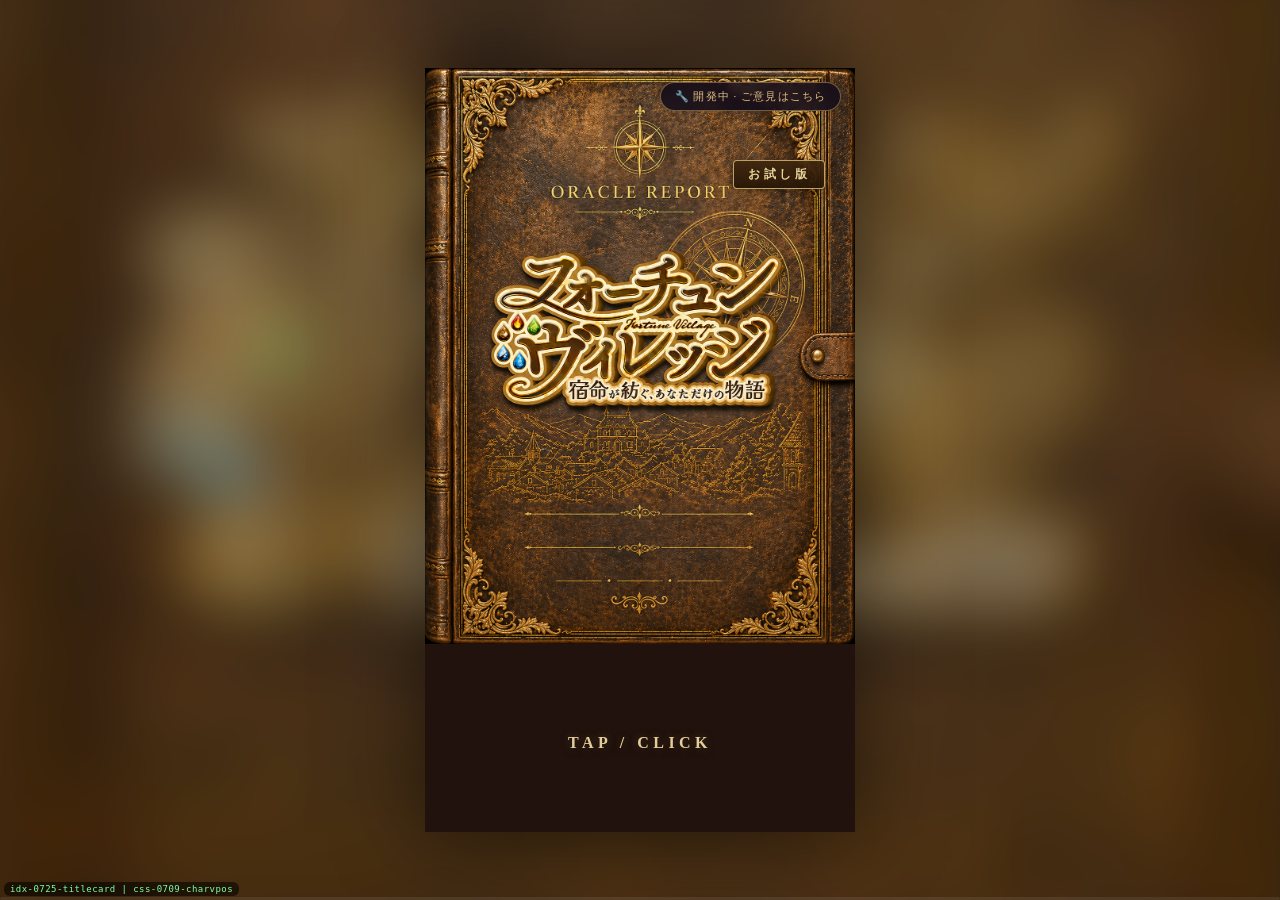
==== index.html @ 4084837d "FV: index.html 更新 α ver.0.2.251 (2026/7/25)" ====
<!DOCTYPE html>
<html lang="ja">
<head>
<meta charset="UTF-8" />
<meta name="viewport" content="width=device-width, initial-scale=1.0, maximum-scale=1.0, user-scalable=no, viewport-fit=cover" />
<title>Fortune Village｜村への招待状</title>
<link rel="stylesheet" href="style.css" />
<style>
/* 中央会議室背景 */
.bg.bg-council {
  mix-blend-mode: normal !important;
  background: url("common/bg_council.png") center top / cover no-repeat !important;
}

/* 今日の占いボタン */
.btn-fortune {
  position: absolute;
  bottom: 220px;
  right: 14px;
  z-index: 25;
  padding: 8px 14px;
  border-radius: 999px;
  border: 1px solid rgba(216, 185, 120, 0.52);
  background: rgba(16, 10, 26, 0.72);
  color: rgba(255, 235, 195, 0.88);
  font-size: 12px;
  letter-spacing: 0.08em;
  font-family: "Hiragino Mincho ProN", "Yu Mincho", "YuMincho", "Noto Serif JP", Georgia, serif;
  cursor: pointer;
  opacity: 0;
  pointer-events: none;
  transition: opacity 300ms ease;
  -webkit-tap-highlight-color: transparent;
  backdrop-filter: blur(4px);
  -webkit-backdrop-filter: blur(4px);
}
.btn-fortune.visible { opacity: 1; pointer-events: auto; }
.btn-fortune:active { transform: scale(0.95); }

/* 占いパネル */
.fortune-panel {
  position: absolute;
  left: 10px;
  right: 10px;
  top: 48px;
  bottom: 10px;
  background:
    radial-gradient(circle at 50% 10%, rgba(216,185,120,0.12), transparent 35%),
    linear-gradient(180deg, rgba(20,10,35,0.97), rgba(12,6,22,0.98));
  border: 1px solid rgba(216,185,120,0.42);
  border-radius: 20px;
  box-shadow: 0 18px 38px rgba(0,0,0,0.6), inset 0 0 0 1px rgba(255,255,255,0.06);
  padding: 20px 20px 24px;
  z-index: 26;
  opacity: 0;
  transform: translateY(16px);
  pointer-events: none;
  transition: opacity 450ms ease, transform 450ms ease;
  overflow-y: auto;
  display: flex;
  flex-direction: column;
  align-items: center;
  gap: 16px;
}
.fortune-panel.visible {
  opacity: 1;
  transform: translateY(0);
  pointer-events: auto;
}
.fortune-date {
  font-size: 11px;
  color: rgba(216,185,120,0.55);
  letter-spacing: 0.12em;
  font-family: "Palatino Linotype", Palatino, serif;
}
.fortune-hexagram {
  font-size: 72px;
  line-height: 1;
  filter: drop-shadow(0 0 12px rgba(216,185,120,0.4));
}
.fortune-name {
  font-size: 18px;
  color: rgba(216,185,120,0.92);
  letter-spacing: 0.2em;
  font-family: "Hiragino Mincho ProN","Yu Mincho",serif;
}
.fortune-reading {
  font-size: 13px;
  color: rgba(250,235,200,0.82);
  line-height: 2.0;
  letter-spacing: 0.06em;
  text-align: center;
  font-family: "Hiragino Mincho ProN","Yu Mincho",serif;
  padding: 0 8px;
}
.fortune-village-msg {
  font-size: 12px;
  color: rgba(216,185,120,0.65);
  line-height: 1.9;
  text-align: center;
  letter-spacing: 0.05em;
  font-family: "Hiragino Mincho ProN","Yu Mincho",serif;
  border-top: 1px solid rgba(216,185,120,0.2);
  padding-top: 14px;
  width: 100%;
}
.fortune-btn-draw {
  padding: 14px 32px;
  border-radius: 999px;
  border: 1px solid rgba(216,185,120,0.6);
  background: rgba(30,18,50,0.85);
  color: rgba(255,235,195,0.95);
  font-size: 14px;
  letter-spacing: 0.12em;
  font-family: "Hiragino Mincho ProN","Yu Mincho",serif;
  cursor: pointer;
  -webkit-tap-highlight-color: transparent;
}
.fortune-btn-draw:active { opacity: 0.7; }
.fortune-already {
  font-size: 11px;
  color: rgba(216,185,120,0.45);
  letter-spacing: 0.08em;
  text-align: center;
}
.fortune-close {
  font-size: 11px;
  color: rgba(255,235,195,0.45);
  letter-spacing: 0.1em;
  font-family: "Hiragino Mincho ProN","Yu Mincho",serif;
  cursor: pointer;
  padding: 4px 8px;
  margin-top: 4px;
}

/* パラメータパネル */
.param-panel {
  position: absolute;
  left: 10px;
  right: 10px;
  top: 48px;
  bottom: 10px;
  background:
    radial-gradient(circle at 88% 18%, rgba(216,185,120,0.08), transparent 28%),
    linear-gradient(180deg, rgba(244, 226, 190, 0.97), rgba(213, 184, 142, 0.97)),
    url("common/parchment.png"),
    linear-gradient(180deg, rgba(244, 226, 190, 0.98), rgba(213, 184, 142, 0.98));
  background-size: cover, cover, cover, cover;
  border: 2px solid rgba(128, 76, 84, 0.88);
  border-radius: 20px;
  box-shadow: 0 18px 38px rgba(0,0,0,0.48), inset 0 0 0 1px rgba(255,255,255,0.32);
  padding: 14px 16px 18px;
  z-index: 11;
  opacity: 0;
  transform: translateY(16px);
  pointer-events: none;
  transition: opacity 450ms ease, transform 450ms ease;
  overflow-y: auto;
  -webkit-overflow-scrolling: touch;
}
.param-panel.visible {
  opacity: 1;
  transform: translateY(0);
  pointer-events: auto;
}
.param-mode-btns {
  display: flex;
  justify-content: center;
  gap: 6px;
  margin: 4px 0 8px;
  padding: 4px 6px;
  border-radius: 999px;
  background: rgba(255,248,236,0.34);
  border: 1px solid rgba(151,109,54,0.18);
  box-shadow: inset 0 1px 0 rgba(255,255,255,0.32);
}
.param-mode-btn {
  min-width: 60px;
  padding: 6px 14px;
  border-radius: 999px;
  border: 1px solid rgba(128,76,84,0.28);
  background: rgba(255,248,236,0.42);
  color: rgba(70,42,38,0.62);
  font-size: 11px;
  font-family: "Hiragino Mincho ProN","Yu Mincho",serif;
  letter-spacing: 0.08em;
  cursor: pointer;
  -webkit-tap-highlight-color: transparent;
  box-shadow: inset 0 1px 0 rgba(255,255,255,0.24);
}
.param-mode-btn.active {
  background: linear-gradient(180deg, rgba(126,73,80,0.92), rgba(78,42,62,0.94));
  color: rgba(255,238,210,0.96);
  border-color: rgba(216,185,120,0.62);
  box-shadow: 0 3px 10px rgba(80,42,38,0.18), inset 0 1px 0 rgba(255,255,255,0.18);
}
.param-mode-caption {
  text-align: center;
  margin: 0 0 6px;
  min-height: 32px;
}
.param-mode-kicker {
  font-size: 11px;
  letter-spacing: 0.12em;
  color: rgba(128,76,84,0.82);
  font-family: "Hiragino Mincho ProN","Yu Mincho",serif;
  margin-bottom: 3px;
}
.param-mode-desc {
  font-size: 9.5px;
  line-height: 1.5;
  letter-spacing: 0.05em;
  color: rgba(80,42,38,0.52);
  font-family: "Hiragino Mincho ProN","Yu Mincho",serif;
}
/* レーダーチャート */
.radar-svg {
  width: 180px;
  height: 180px;
  overflow: visible;
}
.radar-overlay {
  stroke-linejoin: round;
  filter: drop-shadow(0 0 5px rgba(184,142,68,0.38));
}
.radar-grid { fill: none; stroke: rgba(128,76,84,0.22); stroke-width: 1; }
.radar-grid-100 {
  fill: none;
  stroke: rgba(128,76,84,0.26);
  stroke-width: 1;
  stroke-dasharray: 3 4;
}
.param-body {
  display: flex;
  flex-direction: column;
  align-items: center;
  gap: 10px;
  padding-top: 16px;
}
.param-date-display {
  min-height: 36px;
  text-align: center;
  font-size: 22px;
  letter-spacing: 0.12em;
  color: rgba(151,109,54,0.88);
  font-family: "Palatino Linotype", Palatino, "Hiragino Mincho ProN", "Yu Mincho", serif;
  opacity: 0;
  transition: opacity 500ms ease;
  pointer-events: none;
}
.param-date-display.show {
  opacity: 1;
}
/* 今月・今日モード時、宿命線を控えめに */
#paramPanel[data-param-mode="month"] #radarData,
#paramPanel[data-param-mode="day"] #radarData {
  fill-opacity: 0.06;
  stroke-opacity: 0.38;
}
.radar-axis { stroke: rgba(128,76,84,0.26); stroke-width: 1; }
.radar-data {
  fill: rgb(128,76,84);
  fill-opacity: 0.12;
  stroke: rgb(151,109,54);
  stroke-opacity: 0.75;
  stroke-width: 1.8;
}
.radar-label {
  font-size: 9px;
  fill: rgba(45,30,30,0.80);
  font-family: "Hiragino Mincho ProN","Yu Mincho",serif;
  text-anchor: middle;
  dominant-baseline: middle;
}
/* メーターバー */
.meter-list {
  width: 100%;
  display: flex;
  flex-direction: column;
  gap: 8px;
}
.meter-item {
  display: grid;
  grid-template-columns: 72px 1fr 28px;
  align-items: center;
  gap: 8px;
}
.meter-label {
  font-size: 10px;
  color: rgba(45,30,30,0.82);
  font-family: "Hiragino Mincho ProN","Yu Mincho",serif;
  letter-spacing: 0.02em;
  line-height: 1.3;
}
.meter-bar {
  height: 8px;
  background: rgba(128,76,84,0.14);
  border-radius: 999px;
  overflow: hidden;
}
.meter-fill {
  height: 100%;
  border-radius: 999px;
  background: linear-gradient(90deg, rgba(128,76,84,0.7), rgba(184,142,68,0.9));
  transition: width 800ms ease;
}
.meter-value {
  font-size: 10px;
  color: rgba(45,30,30,0.65);
  font-family: "Hiragino Mincho ProN","Yu Mincho",serif;
  text-align: right;
}
.param-note {
  font-size: 9.5px;
  color: rgba(45,30,30,0.45);
  font-family: "Hiragino Mincho ProN","Yu Mincho",serif;
  text-align: center;
  letter-spacing: 0.05em;
  line-height: 1.6;
  padding-top: 4px;
  border-top: 1px solid rgba(151,109,54,0.2);
  width: 100%;
}

/* 北エリア背景（命式由来素材・clientBaseから動的注入。以下はフォールバック） */
.bg.bg-north         { mix-blend-mode: normal !important; background: url("北エリア.png")  center 30% / cover no-repeat !important; }
.bg.bg-north-street  { mix-blend-mode: normal !important; background: url("北_街並み.png") center 30% / cover no-repeat !important; }
.bg.bg-north-library { mix-blend-mode: normal !important; background: url("北_図書館.png") center 40% / cover no-repeat !important; }
.bg.bg-north-market  { mix-blend-mode: normal !important; background: url("北_交易所.png") center 25% / cover no-repeat !important; }

/* 選択肢のレイアウト（idx-0725-choicegrid で一般化）
   4つ以上は常に2列。奇数なら最後の1つを全幅。行数が3以上になったら文字と余白を詰める。
   従来は 4/5/6 個にのみ型を割り当てていたため、全景(zenkei)の納品でハブが7個になった際に
   「列指定のない grid」＝全幅1列へ落ち、背後のキャラクターを覆っていた。 */
.choice-box.grid-2col {
  display: grid !important;
  grid-template-columns: 1fr 1fr;
  /* 左右の余白と中央の間隔を広げてボタン幅を詰める（背後のキャラクターを見せるため）。
     基底 .choice-box は left/right:26px・gap:10px。ここは2クラス指定で上書きする。
     選択肢が3つ以下の画面には .grid-2col が付かないため影響しない。 */
  left: 40px;
  right: 40px;
  gap: 24px;
}
.choice-box.grid-2col .choice {
  font-size: 11px;
  padding: 18px 8px;
  text-align: center;
  line-height: 1.4;
  letter-spacing: 0.02em;
}
/* 3行以上：詰める */
.choice-box.grid-2col.dense {
  /* 行間だけ詰め、中央の間隔（列間）は保つ */
  row-gap: 8px;
  column-gap: 24px;
}
.choice-box.grid-2col.dense .choice {
  font-size: 10px;
  padding: 14px 6px;
  letter-spacing: 0.01em;
}
/* 奇数個：最後の1つだけ全幅 */
.choice-box.grid-2col.odd-last .choice:last-child {
  grid-column: 1 / -1;
  background: rgba(20, 12, 30, 0.65);
  border-color: rgba(216, 185, 120, 0.30);
}

/* compass-markを非表示（bg_room.pngに不要） */
.compass-mark { display: none; }

/* ── 村の案内板オーバーレイ ── */
.guide-board-overlay {
  position: fixed;
  inset: 0;
  z-index: 7500;
  overflow-y: auto;
  -webkit-overflow-scrolling: touch;
  background:
    radial-gradient(circle at 50% 8%, rgba(216,185,120,0.14), transparent 38%),
    linear-gradient(180deg, rgba(244,226,190,0.97), rgba(213,184,142,0.97)),
    url("common/parchment.png");
  background-size: cover, cover, cover;
  opacity: 0;
  pointer-events: none;
  transition: opacity 500ms ease;
}
.guide-board-overlay.show {
  opacity: 1;
  pointer-events: auto;
}
.guide-board-inner {
  max-width: 430px;
  margin: 0 auto;
  padding: 48px 24px 80px;
}

/* ── タイトル章扉 ── */
.guide-board-deco {
  display: flex;
  align-items: center;
  justify-content: center;
  gap: 8px;
  margin: 0 auto 12px;
}
.guide-board-deco::before,
.guide-board-deco::after {
  content: "";
  flex: 1;
  height: 1px;
  background: linear-gradient(90deg, transparent, rgba(128,76,84,0.40), transparent);
  max-width: 60px;
}
.guide-board-deco-mark {
  width: 5px; height: 5px;
  border: 1px solid rgba(128,76,84,0.48);
  transform: rotate(45deg);
  flex-shrink: 0;
}
.guide-board-title {
  font-size: 24px;
  letter-spacing: 0.28em;
  color: rgba(46,22,22,0.92);
  text-align: center;
  font-family: "Hiragino Mincho ProN","Yu Mincho",Georgia,serif;
  margin-bottom: 6px;
}
.guide-board-subtitle {
  font-size: 11px;
  letter-spacing: 0.2em;
  color: rgba(128,76,84,0.58);
  text-align: center;
  font-family: "Palatino Linotype",Palatino,"Hiragino Mincho ProN","Yu Mincho",serif;
  margin-bottom: 14px;
}
.guide-board-desc {
  font-size: 11.5px;
  line-height: 2.0;
  letter-spacing: 0.06em;
  color: rgba(60,30,30,0.60);
  text-align: center;
  margin-bottom: 0;
}

/* ── 案内図ラッパー ── */
.guide-compass-wrap {
  position: relative;
  margin: 0 auto 0;
  padding: 14px 10px;
  background: rgba(248,239,222,0.42);
  border: 1px solid rgba(128,76,84,0.20);
  border-radius: 13px;
}
.guide-compass-wrap::before,
.guide-compass-wrap::after {
  content: "";
  position: absolute;
  width: 10px; height: 10px;
  border-color: rgba(128,76,84,0.35);
  border-style: solid;
  pointer-events: none;
}
.guide-compass-wrap::before { top:6px; left:6px; border-width:1px 0 0 1px; }
.guide-compass-wrap::after  { bottom:6px; right:6px; border-width:0 1px 1px 0; }
.guide-compass-corner-tr,
.guide-compass-corner-bl {
  position: absolute;
  width: 10px; height: 10px;
  border-color: rgba(128,76,84,0.35);
  border-style: solid;
  pointer-events: none;
}
.guide-compass-corner-tr { top:6px; right:6px; border-width:1px 1px 0 0; }
.guide-compass-corner-bl { bottom:6px; left:6px; border-width:0 0 1px 1px; }

.guide-compass-grid {
  display: grid;
  grid-template-columns: 1fr 1.15fr 1fr;
  grid-template-rows: auto auto auto;
  gap: 7px;
  align-items: center;
}
.guide-area-card {
  background: rgba(250,243,230,0.90);
  border: 1px solid rgba(128,76,84,0.28);
  border-radius: 10px;
  padding: 11px 6px 10px;
  text-align: center;
  box-shadow: 0 1px 4px rgba(92,48,38,0.06);
}
.guide-area-card.center {
  background: linear-gradient(155deg, rgba(196,162,136,0.26), rgba(176,132,112,0.18));
  border: 1.5px solid rgba(128,76,84,0.50);
  box-shadow: 0 2px 8px rgba(92,48,38,0.09), inset 0 1px 0 rgba(255,248,236,0.50);
}
.guide-area-card.empty {
  background: transparent;
  border: none;
  box-shadow: none;
}
.guide-area-dir {
  font-size: 9px;
  letter-spacing: 0.22em;
  color: rgba(128,76,84,0.42);
  font-family: "Palatino Linotype",Palatino,serif;
  margin-bottom: 4px;
}
.guide-area-name {
  font-size: 12px;
  font-weight: 600;
  letter-spacing: 0.1em;
  color: rgba(48,22,22,0.90);
  font-family: "Hiragino Mincho ProN","Yu Mincho",Georgia,serif;
  margin-bottom: 5px;
}
.guide-area-theme {
  font-size: 10.5px;
  line-height: 1.7;
  letter-spacing: 0.06em;
  color: rgba(78,40,36,0.68);
  font-family: "Hiragino Mincho ProN","Yu Mincho",Georgia,serif;
}

/* ── 接続線 ── */
.guide-connector {
  display: flex;
  flex-direction: column;
  align-items: center;
  height: 22px;
  margin: 0 auto;
}
.guide-connector-line {
  width: 1px;
  flex: 1;
  background: linear-gradient(180deg, rgba(128,76,84,0.28), rgba(128,76,84,0.10));
}
.guide-connector-dot {
  width: 4px; height: 4px;
  border-radius: 50%;
  background: rgba(128,76,84,0.32);
  flex-shrink: 0;
}

/* ── 専用ガイド欄 ── */
.guide-personal-section {
  background: rgba(250,243,230,0.90);
  border: 1px solid rgba(128,76,84,0.28);
  border-radius: 12px;
  padding: 0 0 14px;
  margin-bottom: 20px;
  overflow: hidden;
  box-shadow: 0 1px 4px rgba(92,48,38,0.06);
}
.guide-personal-title {
  font-size: 12px;
  font-weight: 600;
  letter-spacing: 0.2em;
  color: rgba(255,248,236,0.96);
  background: linear-gradient(90deg,
    rgba(116,62,70,0.96) 0%,
    rgba(138,82,86,0.96) 50%,
    rgba(98,54,64,0.96) 100%);
  padding: 9px 16px;
  text-align: center;
  margin-bottom: 14px;
  font-family: "Hiragino Mincho ProN","Yu Mincho",Georgia,serif;
}
.guide-personal-item {
  display: flex;
  align-items: baseline;
  gap: 8px;
  padding: 8px 18px;
  border-bottom: 1px solid rgba(128,76,84,0.11);
  font-family: "Hiragino Mincho ProN","Yu Mincho",Georgia,serif;
}
.guide-personal-item:last-child { border-bottom: none; }
.guide-personal-label {
  font-size: 12px;
  color: rgba(52,26,26,0.82);
  flex: 1;
  letter-spacing: 0.06em;
}
.guide-personal-arrow {
  font-size: 11px;
  color: rgba(128,76,84,0.44);
}
.guide-personal-area {
  font-size: 12px;
  font-weight: 600;
  color: rgba(116,62,70,0.88);
  letter-spacing: 0.08em;
}
.guide-personal-fac {
  font-size: 11px;
  color: rgba(80,50,40,0.62);
  letter-spacing: 0.04em;
  flex-shrink: 0;
}

/* ── COMING SOON ── */
.guide-personal-body {
  position: relative;
  max-height: 46vh;
  overflow-y: auto;
  -webkit-overflow-scrolling: touch;
}
.guide-personal-body.blurred .guide-personal-item {
  filter: blur(3px);
  user-select: none;
  pointer-events: none;
}
/* ── スマホ幅：専用ガイド行を2段組みに（ラベル上／→エリア（施設）下） ── */
@media (max-width: 480px) {
  .guide-personal-item {
    flex-wrap: wrap;
    align-items: baseline;
    gap: 2px 6px;
    padding: 9px 16px;
  }
  .guide-personal-label {
    flex: 0 0 100%;
    font-size: 12.5px;
    margin-bottom: 2px;
  }
  .guide-personal-arrow {
    margin-left: 2px;
  }
  .guide-personal-area,
  .guide-personal-fac {
    flex-shrink: 1;
  }
}
.guide-personal-coming-soon {
  position: absolute;
  inset: 0;
  display: flex;
  flex-direction: column;
  align-items: center;
  justify-content: center;
  gap: 4px;
  z-index: 2;
}
.guide-personal-coming-soon-label {
  font-size: 9px;
  letter-spacing: 0.30em;
  color: rgba(128,76,84,0.44);
  font-family: "Palatino Linotype",Palatino,serif;
}
.guide-personal-coming-soon-text {
  font-size: 13px;
  letter-spacing: 0.18em;
  color: rgba(46,22,22,0.68);
  font-family: "Hiragino Mincho ProN","Yu Mincho",Georgia,serif;
}
.guide-personal-coming-soon-note {
  font-size: 10px;
  line-height: 1.7;
  letter-spacing: 0.04em;
  color: rgba(80,42,38,0.44);
  font-family: "Hiragino Mincho ProN","Yu Mincho",Georgia,serif;
  text-align: center;
  margin-top: 5px;
  padding: 0 18px;
}

/* ── 注釈 ── */
.guide-board-note {
  font-size: 10.5px;
  line-height: 1.9;
  letter-spacing: 0.04em;
  color: rgba(60,30,30,0.48);
  text-align: center;
  margin-bottom: 28px;
  padding: 0 10px;
  font-family: "Hiragino Mincho ProN","Yu Mincho",Georgia,serif;
}

/* ── 閉じるボタン ── */
.guide-board-close {
  display: block;
  margin: 0 auto;
  padding: 11px 38px;
  border-radius: 999px;
  border: 1px solid rgba(128,76,84,0.58);
  background: linear-gradient(180deg, rgba(128,70,76,0.92), rgba(94,50,60,0.92));
  color: rgba(255,241,218,0.96);
  font-size: 13px;
  letter-spacing: 0.18em;
  font-family: "Hiragino Mincho ProN","Yu Mincho",Georgia,serif;
  cursor: pointer;
  box-shadow: 0 3px 11px rgba(63,32,35,0.16);
}
.choice.disabled {
  opacity: 0.42;
  cursor: default;
}
.choice-disabled-tag {
  font-size: 10px;
  letter-spacing: 0.12em;
  opacity: 0.8;
}

/* FVについて テキストページ */
.about-text-body {
  font-size: 13.5px;
  line-height: 2.1;
  letter-spacing: 0.04em;
  color: rgba(45,28,28,0.88);
  font-family: "Hiragino Mincho ProN","Yu Mincho","YuMincho","Noto Serif JP",Georgia,serif;
  text-align: justify;
  margin-bottom: 32px;
}
.about-text-body p {
  margin-bottom: 1.4em;
}

/* ── エリアタイトルカード ── */
.area-title-card {
  position: fixed;
  inset: 0;
  z-index: 9000;
  display: flex;
  flex-direction: column;
  align-items: center;
  justify-content: center;
  gap: 10px;
  background:
    radial-gradient(circle at 50% 50%, rgba(216,185,120,0.08), transparent 55%),
    linear-gradient(180deg, rgba(8,4,18,0.97) 0%, rgba(18,8,28,0.98) 100%);
  opacity: 0;
  pointer-events: none;
  /* opacity はJSで直接制御 */
}
.area-title-card.show {
  pointer-events: auto;
}
/* テキスト要素：初期状態は右にオフセット＋非表示 */
.area-title-card-rule,
.area-title-card-en,
.area-title-card-ja,
.area-title-card-sub,
.area-title-card-rule-bottom {
  opacity: 0;
  transform: translateX(22px);
}
.area-title-card-rule {
  width: 56px;
  height: 1px;
  background: rgba(216,185,120,0.45);
  margin-bottom: 4px;
}
.area-title-card-en {
  font-size: 11px;
  letter-spacing: 0.48em;
  color: rgba(216,185,120,0.52);
  font-family: "Palatino Linotype", Palatino, serif;
}
.area-title-card-ja {
  font-size: 32px;
  letter-spacing: 0.22em;
  color: rgba(250,238,218,0.95);
  font-family: "Hiragino Mincho ProN", "Yu Mincho", "YuMincho", "Noto Serif JP", Georgia, serif;
  text-shadow: 0 0 28px rgba(216,185,120,0.28);
  margin: 4px 0;
}
.area-title-card-sub {
  font-size: 11px;
  letter-spacing: 0.22em;
  color: rgba(216,185,120,0.55);
  font-family: "Hiragino Mincho ProN", "Yu Mincho", serif;
  margin-top: 2px;
}
.area-title-card-rule-bottom {
  width: 56px;
  height: 1px;
  background: rgba(216,185,120,0.45);
  margin-top: 4px;
}

/* 開発中バナー */
.dev-banner {
  position: absolute;
  top: 14px;
  right: 14px;
  z-index: 30;
  padding: 6px 14px;
  border-radius: 999px;
  border: 1px solid rgba(216,185,120,0.45);
  background: rgba(16,10,26,0.82);
  color: rgba(255,220,150,0.85);
  font-size: 11px;
  letter-spacing: 0.1em;
  font-family: "Hiragino Mincho ProN","Yu Mincho",serif;
  cursor: pointer;
  backdrop-filter: blur(4px);
  -webkit-backdrop-filter: blur(4px);
  -webkit-tap-highlight-color: transparent;
  animation: pulse 2.5s ease-in-out infinite;
}
.dev-banner:active { opacity: 0.7; }

/* フィードバックモーダル */
/* スタートフロー */
.sf-section { margin-bottom: 22px; }
.sf-label { font-size: 11px; font-weight: 700; color: rgba(91,52,40,0.8); letter-spacing: .1em; margin-bottom: 10px; }
.sf-input { width: 100%; padding: 10px 14px; border: 1px solid rgba(216,185,120,0.6); border-radius: 8px; font-size: 14px; font-family: inherit; background: rgba(255,252,245,0.9); color: rgba(45,28,20,0.9); }
.sf-input:focus { outline: none; border-color: rgba(141,89,96,0.7); }
.sf-radio-group { display: flex; flex-wrap: wrap; gap: 8px; }
.sf-radio { padding: 8px 18px; border: 1px solid rgba(216,185,120,0.5); border-radius: 999px; background: rgba(255,252,245,0.7); color: rgba(91,52,40,0.8); font-size: 13px; cursor: pointer; font-family: inherit; letter-spacing: .04em; transition: all .15s; }
.sf-radio.selected { background: linear-gradient(180deg,rgba(141,89,96,0.9),rgba(91,52,68,0.9)); border-color: rgba(141,89,96,0.8); color: rgba(255,241,218,0.96); font-weight: 700; }
.sf-section > .sf-radio-group > .sf-radio:not(.selected):hover { background: rgba(216,185,120,0.2); }

.feedback-modal {
  position: absolute;
  inset: 0;
  z-index: 50;
  background: rgba(6,4,14,0.78);
  display: flex;
  align-items: flex-end;
  padding: 16px;
  opacity: 0;
  pointer-events: none;
  transition: opacity 300ms ease;
}
.feedback-modal.show {
  opacity: 1;
  pointer-events: auto;
}
.feedback-box {
  width: 100%;
  background: linear-gradient(180deg, rgba(244,226,190,0.97), rgba(213,184,142,0.97));
  border: 2px solid rgba(128,76,84,0.88);
  border-radius: 20px;
  padding: 18px 18px 16px;
  box-shadow: 0 18px 38px rgba(0,0,0,0.5);
}
.feedback-title {
  font-size: 13px;
  color: rgba(45,30,30,0.88);
  letter-spacing: 0.1em;
  text-align: center;
  margin-bottom: 6px;
  font-family: "Hiragino Mincho ProN","Yu Mincho",serif;
}
.feedback-subtitle {
  font-size: 10.5px;
  color: rgba(45,30,30,0.55);
  text-align: center;
  letter-spacing: 0.06em;
  margin-bottom: 14px;
  font-family: "Hiragino Mincho ProN","Yu Mincho",serif;
}
.feedback-textarea {
  width: 100%;
  height: 110px;
  border-radius: 10px;
  border: 1px solid rgba(128,76,84,0.45);
  background: rgba(255,250,240,0.9);
  padding: 10px 12px;
  font-size: 13px;
  font-family: "Hiragino Mincho ProN","Yu Mincho",serif;
  color: rgba(45,30,30,0.9);
  letter-spacing: 0.04em;
  line-height: 1.8;
  resize: none;
  outline: none;
  box-sizing: border-box;
}
.feedback-buttons {
  display: flex;
  gap: 10px;
  margin-top: 12px;
}
.feedback-btn {
  flex: 1;
  padding: 11px;
  border-radius: 999px;
  border: 1px solid rgba(128,76,84,0.6);
  font-size: 12px;
  letter-spacing: 0.08em;
  font-family: "Hiragino Mincho ProN","Yu Mincho",serif;
  cursor: pointer;
  -webkit-tap-highlight-color: transparent;
}
.feedback-btn-cancel {
  background: rgba(255,250,240,0.7);
  color: rgba(45,30,30,0.65);
}
.feedback-btn-send {
  background: linear-gradient(90deg, rgba(126,73,80,0.95), rgba(91,52,68,0.95));
  color: rgba(255,241,218,0.95);
  border-color: rgba(216,185,120,0.6);
}
.feedback-sent {
  text-align: center;
  padding: 20px 0 10px;
  font-size: 14px;
  color: rgba(45,30,30,0.82);
  letter-spacing: 0.08em;
  font-family: "Hiragino Mincho ProN","Yu Mincho",serif;
  line-height: 2;
}

/* bg_room.png をbg-roomに適用 */
.bg.bg-room {
  mix-blend-mode: normal !important;
  background: url("common/bg_room.png") center top / cover no-repeat !important;
}

/* ── 進行バーを画面最下部に固定 ── */
.progress {
  position: fixed !important;
  bottom: 0 !important;
  left: 0 !important;
  top: auto !important;
  width: 100% !important;
  z-index: 100 !important;
}

/* ── ページ背景を黒に固定（フェード時のグレー混入防止） ── */
html, body {
  background: #000 !important;
}
/* ── フロステッド暗幕：表示中の背景をぼかして上下の黒帯をシームレスに埋める ── */
#backdropBlur {
  position: fixed;
  inset: 0;
  z-index: 0;               /* #app(通常z-index)より背面、bodyの黒より前面 */
  background-size: cover;
  background-position: center center;
  background-repeat: no-repeat;
  filter: blur(28px) brightness(0.72) saturate(1.05);
  transform: scale(1.15);   /* blurの縁のにじみを画面外に追い出す */
  pointer-events: none;
  transition: background-image 0.4s ease;
  will-change: background-image;
}
/* 背景画像の未ロード時にグレーが見えないよう黒フォールバック */
#bg {
  background-color: #000 !important;
}
/* ── シーン遷移 overlay ── */
#sceneTransitionOverlay {
  position: fixed;
  top: 0; left: 0; right: 0; bottom: 0;
  background: #000;
  opacity: 0;
  pointer-events: none;
  z-index: 9999;
}

/* ── textbox / char フェードアウト（animateOpacity で制御するためCSS不要） ── */

/* ── TAPヒント（textboxWaitingForReveal中に表示） ── */
#revealHint {
  position: fixed;
  bottom: 28px;
  left: 50%;
  transform: translateX(-50%);
  color: rgba(255, 248, 230, 0.75);
  font-size: 12px;
  letter-spacing: 0.18em;
  font-family: 'Hiragino Mincho ProN', 'Yu Mincho', Georgia, serif;
  pointer-events: none;
  z-index: 90;
  opacity: 0;
  transition: opacity 400ms ease;
}
#revealHint.visible {
  opacity: 1;
  animation: revealPulse 1.8s ease-in-out infinite;
}
@keyframes revealPulse {
  0%, 100% { opacity: 0.45; }
  50%       { opacity: 0.95; }
}
/* ── textbox半透過 ── */
.textbox {
  background: linear-gradient(175deg, rgba(248,232,196,0.92), rgba(210,180,136,0.92)) !important;
  backdrop-filter: blur(6px) !important;
  -webkit-backdrop-filter: blur(6px) !important;
}
/* ── name-bar整列 ── */
.name-bar {
  display: inline-flex !important;   /* 幅をテキストに合わせて縮小 */
  align-items: center !important;
  justify-content: flex-start !important;
  gap: 8px !important;
}
#name-text {
  flex: 0 0 auto !important;
}
#textbox-toggle {
  display: none !important;
}
#sceneLayer {
  position: absolute;
  inset: 0;
}

/* bg::afterの斜め線パターンを除去 */
.bg::after {
  background:
    linear-gradient(90deg, rgba(91, 43, 34, 0.10), transparent 16%, transparent 84%, rgba(91, 43, 34, 0.10)),
    radial-gradient(circle at 12% 10%, rgba(121, 62, 45, 0.12), transparent 18%),
    radial-gradient(circle at 88% 88%, rgba(98, 48, 39, 0.14), transparent 22%),
    linear-gradient(180deg, rgba(255,248,224,0.15), rgba(92,46,33,0.12));
}

/* iOS黒帯・スクロール対策 */
html {
  margin: 0;
  padding: 0;
  height: 100%;
  overflow: hidden;
  background: #c99d6e;
}
body {
  margin: 0;
  padding: 0;
  height: 100%;
  overflow: hidden;
  background: #c99d6e;
}
#app {
  position: fixed;
  inset: 0;
  overflow: hidden;
}

/* ホーム画面 */
.home-screen {
  position: absolute;
  inset: 0;
  display: flex;
  flex-direction: column;
  justify-content: flex-start;
  align-items: center;
  gap: 10px;
  z-index: 20;
  padding: 16% 8% 0 8%;
  background-image: url("common/home_bg4.png");
  background-size: cover;
  background-position: center top;
  opacity: 0;
  pointer-events: none;
  transition: opacity 600ms ease;
}
.home-screen.visible {
  opacity: 1;
  pointer-events: auto;
}
.home-version {
  position: absolute;
  bottom: 18px;
  right: 20px;
  font-size: 16px;
  font-weight: 600;
  letter-spacing: 0.12em;
  color: rgba(235, 215, 170, 0.88);
  font-family: "Palatino Linotype", Palatino, serif;
  text-shadow: 0 1px 8px rgba(0,0,0,0.8);
}
.home-client-name {
  font-size: 18px;
  font-weight: 600;
  letter-spacing: 0.14em;
  color: rgba(58, 28, 8, 0.88);
  font-family: "Palatino Linotype", Palatino, "游明朝", serif;
  text-shadow: 0 1px 3px rgba(255,255,255,0.4);
  text-align: center;
  min-height: 24px;
  margin-bottom: -6px;
}
.home-logo { text-align: center; }
.home-logo-img {
  width: 90%;
  max-width: 320px;
  height: auto;
  display: block;
  margin: 0 auto;
  filter: drop-shadow(0 4px 16px rgba(0,0,0,0.45));
}
.home-buttons {
  display: flex;
  flex-direction: column;
  gap: 14px;
  width: 100%;
  max-width: 320px;
}
.home-update-info {
  width: 100%;
  max-width: 320px;
  margin-top: 2px;
  padding: 9px 14px 10px;
  border-radius: 14px;
  border: 1px solid rgba(216,185,120,0.28);
  background: rgba(18,10,24,0.48);
  box-shadow: 0 4px 14px rgba(0,0,0,0.22), inset 0 1px 0 rgba(255,255,255,0.06);
  backdrop-filter: blur(3px);
  -webkit-backdrop-filter: blur(3px);
}
.home-update-label {
  font-size: 9px;
  letter-spacing: 0.18em;
  color: rgba(216,185,120,0.56);
  font-family: "Hiragino Mincho ProN","Yu Mincho",serif;
  margin-bottom: 3px;
  text-align: center;
}
.home-update-text {
  font-size: 10.5px;
  line-height: 1.55;
  letter-spacing: 0.04em;
  color: rgba(255,235,195,0.72);
  font-family: "Hiragino Mincho ProN","Yu Mincho",serif;
  text-align: center;
}
.home-btn {
  width: 100%;
  padding: 16px 24px;
  border-radius: 999px;
  border: 2px solid rgba(184, 142, 68, 0.88);
  background: linear-gradient(180deg, rgba(52, 32, 14, 0.94), rgba(28, 16, 6, 0.96));
  color: rgba(255, 235, 195, 0.96);
  font-size: 14px;
  letter-spacing: 0.1em;
  font-family: "Hiragino Mincho ProN", "Yu Mincho", "YuMincho", "Noto Serif JP", Georgia, serif;
  cursor: pointer;
  box-shadow: 0 6px 18px rgba(0,0,0,0.45), inset 0 1px 0 rgba(220,180,100,0.22);
  text-shadow: 0 1px 3px rgba(0,0,0,0.7);
  transition: transform 100ms ease, box-shadow 100ms ease;
  -webkit-tap-highlight-color: transparent;
}
.home-btn:active:not(.disabled) {
  transform: scale(0.97);
  box-shadow: 0 3px 10px rgba(0,0,0,0.45);
}
.home-btn.disabled {
  opacity: 0.35;
  cursor: not-allowed;
  pointer-events: none;
}

/* 羊皮紙フェードカバー */
.parchment-cover {
  position: absolute;
  inset: 0;
  z-index: 9998;
  background:
    linear-gradient(180deg, #f3dfb9 0%, #dfbf8f 56%, #c99d6e 100%),
    url("common/parchment.png");
  background-size: cover;
  opacity: 0;
  visibility: hidden;
  pointer-events: none;
  will-change: opacity;
}

/* ナビメニュー（ホームボタン展開） */
.nav-menu {
  position: absolute;
  top: 50px;
  left: 14px;
  z-index: 26;
  background: rgba(16, 10, 26, 0.94);
  border: 1px solid rgba(216, 185, 120, 0.52);
  border-radius: 12px;
  padding: 6px;
  display: flex;
  flex-direction: column;
  gap: 4px;
  opacity: 0;
  pointer-events: none;
  transition: opacity 200ms ease, transform 200ms ease;
  transform: translateY(-6px);
  box-shadow: 0 8px 24px rgba(0,0,0,0.5);
}
.nav-menu.visible {
  opacity: 1;
  pointer-events: auto;
  transform: translateY(0);
}
.nav-menu-btn {
  padding: 10px 18px;
  border-radius: 8px;
  border: none;
  background: transparent;
  color: rgba(255, 235, 195, 0.92);
  font-size: 13px;
  letter-spacing: 0.06em;
  font-family: "Hiragino Mincho ProN", "Yu Mincho", "YuMincho", "Noto Serif JP", Georgia, serif;
  cursor: pointer;
  text-align: left;
  white-space: nowrap;
  -webkit-tap-highlight-color: transparent;
  transition: background 100ms ease;
}
.nav-menu-btn:active {
  background: rgba(255, 255, 255, 0.08);
}

/* 固定ホームボタン */
.btn-home-fixed {
  position: absolute;
  top: 14px;
  left: 14px;
  z-index: 25;
  padding: 7px 14px;
  border-radius: 999px;
  border: 1px solid rgba(216, 185, 120, 0.52);
  background: rgba(16, 10, 26, 0.72);
  color: rgba(255, 235, 195, 0.88);
  font-size: 12px;
  letter-spacing: 0.08em;
  font-family: "Hiragino Mincho ProN", "Yu Mincho", "YuMincho", "Noto Serif JP", Georgia, serif;
  cursor: pointer;
  opacity: 0;
  pointer-events: none;
  transition: opacity 300ms ease, transform 100ms ease;
  -webkit-tap-highlight-color: transparent;
  backdrop-filter: blur(4px);
  -webkit-backdrop-filter: blur(4px);
}
.btn-home-fixed.visible {
  opacity: 1;
  pointer-events: auto;
}
.btn-home-fixed:active {
  transform: scale(0.95);
}
/* キャラクター選択パネル */
.char-select-panel {
  position: absolute;
  left: 12px;
  right: 12px;
  bottom: 12px;
  background:
    radial-gradient(circle at 88% 18%, rgba(216,185,120,0.08), transparent 28%),
    linear-gradient(180deg, rgba(244, 226, 190, 0.95), rgba(213, 184, 142, 0.95)),
    url("common/parchment.png"),
    linear-gradient(180deg, rgba(244, 226, 190, 0.96), rgba(213, 184, 142, 0.96));
  background-size: cover, cover, cover, cover;
  border: 2px solid rgba(128, 76, 84, 0.88);
  border-radius: 20px;
  box-shadow: 0 18px 38px rgba(0,0,0,0.48), inset 0 0 0 1px rgba(255,255,255,0.32);
  padding: 16px 18px 20px;
  z-index: 11;
  opacity: 0;
  transform: translateY(16px);
  pointer-events: none;
  transition: opacity 450ms ease, transform 450ms ease;
}
.char-select-panel.visible {
  opacity: 1;
  transform: translateY(0);
  pointer-events: auto;
}
.char-select-title {
  font-size: 13px;
  color: rgba(45, 30, 30, 0.88);
  letter-spacing: 0.1em;
  text-align: center;
  margin-bottom: 14px;
  padding-bottom: 10px;
  border-bottom: 1px solid rgba(151, 109, 54, 0.3);
  font-family: "Hiragino Mincho ProN", "Yu Mincho", "YuMincho", "Noto Serif JP", Georgia, serif;
}
.char-list {
  display: flex;
  flex-direction: column;
  gap: 8px;
}
.char-btn {
  width: 100%;
  padding: 12px 16px;
  border-radius: 999px;
  border: 1px solid rgba(216, 185, 120, 0.52);
  background: rgba(16, 10, 26, 0.84);
  color: rgba(255, 238, 218, 0.92);
  font-size: 13px;
  letter-spacing: 0.06em;
  font-family: "Hiragino Mincho ProN", "Yu Mincho", "YuMincho", "Noto Serif JP", Georgia, serif;
  cursor: pointer;
  text-align: center;
  transition: transform 100ms ease;
  -webkit-tap-highlight-color: transparent;
}
.char-btn:active:not(.disabled) { transform: scale(0.97); }
.char-btn.disabled {
  opacity: 0.35;
  cursor: not-allowed;
  pointer-events: none;
}

/* ─────────────────────────────
   キャラクターカード｜縦長ポートレート専用・整理版
───────────────────────────── */

.char-card-overlay {
  position: absolute;
  inset: 0;
  z-index: 60;
  background:
    radial-gradient(circle at 50% 18%, rgba(216,185,120,0.16), transparent 32%),
    linear-gradient(180deg, rgba(18, 8, 18, 0.82), rgba(8, 4, 12, 0.92));
  backdrop-filter: blur(7px);
  -webkit-backdrop-filter: blur(7px);
  opacity: 0;
  visibility: hidden;
  transition: opacity 500ms ease, visibility 0s linear 500ms;
  overflow: hidden;
}
.char-card-overlay.show {
  opacity: 1;
  visibility: visible;
  transition: opacity 500ms ease;
}
.char-card-scroll {
  position: absolute;
  inset: 10px;
  overflow-y: auto;
  -webkit-overflow-scrolling: touch;
  border-radius: 26px;
}
.char-card-inner {
  position: relative;
  min-height: 100%;
  overflow: hidden;
  padding: 18px 12px 76px;
  border-radius: 24px;
  border: 2px solid rgba(128, 76, 84, 0.88);
  background:
    radial-gradient(circle at 50% 7%, rgba(255, 247, 222, 0.88), transparent 24%),
    linear-gradient(180deg, rgba(249, 233, 202, 0.98), rgba(220, 190, 148, 0.98)),
    url("common/parchment.png");
  background-size: cover, cover, cover;
  box-shadow:
    0 28px 58px rgba(0,0,0,0.56),
    inset 0 0 0 1px rgba(255,255,255,0.38),
    inset 0 0 38px rgba(110,64,48,0.13);
}
.char-card-inner::before {
  content: "";
  position: absolute;
  inset: 8px;
  border: 1px solid rgba(148, 96, 52, 0.42);
  border-radius: 18px;
  pointer-events: none;
  z-index: 20;
}
.char-card-inner::after,
.char-card-halo,
.char-card-hero::after {
  display: none !important;
}
.char-card-close {
  position: absolute;
  right: 18px;
  top: 16px;
  z-index: 30;
  width: 30px;
  height: 30px;
  border-radius: 999px;
  border: 1px solid rgba(128, 76, 84, 0.48);
  background: rgba(255, 248, 236, 0.56);
  color: rgba(80, 42, 38, 0.62);
  font-size: 18px;
  line-height: 1;
  font-family: "Palatino Linotype", Palatino, serif;
  box-shadow: 0 4px 12px rgba(83, 48, 40, 0.16);
  cursor: pointer;
  -webkit-tap-highlight-color: transparent;
}
.char-card-close:active { transform: scale(0.94); }
.char-card-header {
  position: relative;
  z-index: 10;
  text-align: center;
  padding: 10px 42px 8px;
}
.char-card-compass {
  font-size: 16px;
  color: rgba(130, 72, 52, 0.68);
  margin-bottom: 4px;
}
.char-card-name {
  font-size: 30px;
  line-height: 1.2;
  font-weight: 600;
  letter-spacing: 0.24em;
  color: rgba(42, 22, 22, 0.95);
  font-family: "Hiragino Mincho ProN","Yu Mincho","YuMincho",Georgia,serif;
  text-shadow: 0 1px 0 rgba(255,255,255,0.55);
}
.char-card-name::before,
.char-card-name::after {
  content: "—";
  display: inline-block;
  margin: 0 0.45em;
  color: rgba(130, 72, 52, 0.54);
  font-weight: 400;
  letter-spacing: 0;
}
.char-card-role {
  display: inline-block;
  margin-top: 8px;
  padding: 5px 18px 6px;
  border-radius: 999px;
  border: 1px solid rgba(128, 76, 84, 0.44);
  background: rgba(255, 248, 236, 0.62);
  color: rgba(96, 58, 40, 0.78);
  font-size: 11px;
  letter-spacing: 0.14em;
  font-family: "Hiragino Mincho ProN","Yu Mincho",Georgia,serif;
}
.char-card-hero {
  position: relative;
  z-index: 2;
  height: clamp(520px, 68svh, 640px);
  margin: 8px -4px 38px;
  overflow: visible;
  display: block;
}
.char-card-image-wrap {
  position: relative;
  z-index: 2;
  width: 100%;
  height: 100%;
  margin: 0 auto;
  overflow: hidden;
  border-radius: 24px;
  border: 1px solid rgba(128, 76, 84, 0.36);
  background: rgba(255, 248, 236, 0.42);
  box-shadow:
    0 18px 30px rgba(82, 48, 40, 0.20),
    inset 0 0 0 1px rgba(255,255,255,0.24);
}
.char-card-image {
  width: 100%;
  height: 100%;
  display: block;
  object-fit: cover;
  object-position: 50% 18%;
  filter: saturate(1.02) contrast(1.02);
}
.char-card-quote {
  position: absolute;
  left: 20px;
  right: 20px;
  bottom: 18px;
  z-index: 8;
  padding: 13px 16px;
  border-radius: 18px;
  border: 1px solid rgba(128, 76, 84, 0.42);
  background:
    linear-gradient(180deg, rgba(255, 250, 240, 0.93), rgba(240, 220, 184, 0.88));
  box-shadow:
    0 10px 18px rgba(82, 48, 40, 0.16),
    inset 0 0 0 1px rgba(255,255,255,0.30);
  text-align: center;
}
.char-card-quote-inner {
  font-size: 12px;
  line-height: 1.75;
  letter-spacing: 0.07em;
  color: rgba(68, 34, 34, 0.80);
  font-family: "Hiragino Mincho ProN","Yu Mincho",Georgia,serif;
}
.char-card-text {
  position: relative;
  z-index: 4;
  margin-top: 28px;
  padding: 0 2px;
  display: flex;
  flex-direction: column;
  gap: 12px;
}
.char-card-section {
  position: relative;
  padding: 14px 14px 15px;
  border-radius: 16px;
  border: 1px solid rgba(128, 76, 84, 0.30);
  background:
    linear-gradient(180deg, rgba(255, 250, 240, 0.72), rgba(246, 229, 196, 0.56));
  box-shadow:
    0 6px 18px rgba(92, 48, 38, 0.09),
    inset 0 0 0 1px rgba(255,255,255,0.24);
}
.char-card-section::before {
  content: "";
  position: absolute;
  left: 12px;
  top: 13px;
  bottom: 13px;
  width: 3px;
  border-radius: 999px;
  background: linear-gradient(180deg, rgba(128, 76, 84, 0.72), rgba(216, 185, 120, 0.58));
}
.char-card-section-title {
  margin-left: 10px;
  margin-bottom: 7px;
  color: rgba(92, 50, 44, 0.95);
  font-size: 13px;
  font-weight: 700;
  letter-spacing: 0.08em;
  font-family: "Hiragino Mincho ProN","Yu Mincho",Georgia,serif;
}
.char-card-section-title::before {
  display: block;
  margin-bottom: 2px;
  color: rgba(128, 76, 84, 0.48);
  font-size: 8px;
  font-weight: 600;
  letter-spacing: 0.18em;
  font-family: "Palatino Linotype", Palatino, serif;
}
.char-card-section:nth-child(1) .char-card-section-title::before { content: "PERSONALITY"; }
.char-card-section:nth-child(2) .char-card-section-title::before { content: "VALUE"; }
.char-card-section:nth-child(3) .char-card-section-title::before { content: "THINKING"; }
.char-card-section:nth-child(4) .char-card-section-title::before { content: "WEAKNESS"; }
/* データ駆動で描画したときは nth-child による英字見出しを止め、納品された en をそのまま出す。
   項目が欠けても位置がずれない。idx-0725-charintro */
.char-card-text.from-data .char-card-section-title::before { content: none !important; }
.char-card-kicker {
  margin-left: 10px;
  margin-bottom: 2px;
  color: rgba(128, 76, 84, 0.48);
  font-size: 8px;
  font-weight: 600;
  letter-spacing: 0.18em;
  font-family: "Palatino Linotype", Palatino, serif;
}
.char-card-section:nth-child(5) .char-card-section-title::before { content: "ROLE"; }
.char-card-section-body {
  margin-left: 10px;
  color: rgba(40, 22, 18, 0.86);
  font-size: 13px;
  line-height: 1.9;
  letter-spacing: 0.035em;
  text-align: justify;
  font-family: "Hiragino Mincho ProN","Yu Mincho","YuMincho",Georgia,serif;
}
@media (max-height: 720px) {
  .char-card-hero {
    height: clamp(500px, 70svh, 620px);
    min-height: 500px;
  }
  .char-card-image-wrap { width: 100%; }
  .char-card-name { font-size: 27px; }
}
/* ── end キャラクターカード ── */


.char-tag {
  font-size: 10px;
  color: rgba(255, 238, 218, 0.45);
  margin-left: 8px;
  letter-spacing: 0.08em;
}

/* パネル内戻るボタン */
.panel-header {
  position: relative;
  display: flex;
  align-items: center;
  justify-content: center;
  margin-bottom: 14px;
  padding-bottom: 10px;
  border-bottom: 1px solid rgba(151, 109, 54, 0.3);
}
.panel-back-btn {
  position: absolute;
  left: 0;
  background: none;
  border: none;
  color: rgba(45, 30, 30, 0.60);
  font-size: 12px;
  font-family: "Hiragino Mincho ProN", "Yu Mincho", "YuMincho", "Noto Serif JP", Georgia, serif;
  cursor: pointer;
  padding: 4px 2px;
  letter-spacing: 0.04em;
  -webkit-tap-highlight-color: transparent;
}
.panel-back-btn:active { opacity: 0.5; }
.panel-title {
  font-size: 13px;
  color: rgba(45, 30, 30, 0.88);
  letter-spacing: 0.1em;
  text-align: center;
  font-family: "Hiragino Mincho ProN", "Yu Mincho", "YuMincho", "Noto Serif JP", Georgia, serif;
}

.area-select-panel {
  position: absolute;
  left: 12px;
  right: 12px;
  bottom: 12px;
  background:
    radial-gradient(circle at 88% 18%, rgba(216,185,120,0.08), transparent 28%),
    linear-gradient(180deg, rgba(244, 226, 190, 0.95), rgba(213, 184, 142, 0.95)),
    url("common/parchment.png"),
    linear-gradient(180deg, rgba(244, 226, 190, 0.96), rgba(213, 184, 142, 0.96));
  background-size: cover, cover, cover, cover;
  border: 2px solid rgba(128, 76, 84, 0.88);
  border-radius: 20px;
  box-shadow: 0 18px 38px rgba(0,0,0,0.48), inset 0 0 0 1px rgba(255,255,255,0.32);
  padding: 16px 18px 20px;
  z-index: 11;
  opacity: 0;
  transform: translateY(16px);
  pointer-events: none;
  transition: opacity 450ms ease, transform 450ms ease;
}
.area-select-panel.visible {
  opacity: 1;
  transform: translateY(0);
  pointer-events: auto;
}
.area-select-title {
  font-size: 13px;
  color: rgba(45, 30, 30, 0.88);
  letter-spacing: 0.1em;
  text-align: center;
  margin-bottom: 14px;
  padding-bottom: 10px;
  border-bottom: 1px solid rgba(151, 109, 54, 0.3);
  font-family: "Hiragino Mincho ProN", "Yu Mincho", "YuMincho", "Noto Serif JP", Georgia, serif;
}
.area-grid {
  display: grid;
  grid-template-columns: 1fr 1fr 1fr;
  grid-template-rows: auto auto auto;
  gap: 8px;
}
.facility-extra-btns {
  margin-top: 10px;
  display: flex;
  justify-content: center;
}
.facility-extra-btns .area-btn {
  width: 60%;
}
.area-btn {
  padding: 12px 4px;
  border-radius: 999px;
  border: 1px solid rgba(216, 185, 120, 0.52);
  background: rgba(16, 10, 26, 0.84);
  color: rgba(255, 238, 218, 0.92);
  font-size: 12px;
  letter-spacing: 0.04em;
  font-family: "Hiragino Mincho ProN", "Yu Mincho", "YuMincho", "Noto Serif JP", Georgia, serif;
  cursor: pointer;
  text-align: center;
  transition: transform 100ms ease;
  -webkit-tap-highlight-color: transparent;
  line-height: 1.3;
}
.area-btn:active:not(.disabled) { transform: scale(0.97); }
.area-btn.disabled {
  opacity: 0.35;
  cursor: not-allowed;
  pointer-events: none;
}
.area-btn.locked {
  opacity: 0.72;
  cursor: pointer;
  pointer-events: auto;
  background: linear-gradient(180deg,rgba(30,18,6,0.92),rgba(20,10,2,0.95));
  border-color: rgba(160,120,60,0.5);
  color: rgba(200,170,100,0.75);
}
.area-btn.locked:active { transform: scale(0.97); }

/* 鑑定室メニュー：項目名だけ大きく（サブの area-tag は据え置き） */
#kanteiMenuList .area-btn {
  font-size: 15px;
  letter-spacing: 0.06em;
  padding-top: 11px;
  padding-bottom: 11px;
}
#kanteiMenuList .area-btn .area-tag {
  font-size: 11px;
  letter-spacing: 0.04em;
  margin-top: 2px;
}
/* 鑑定室パネル：画面内に収め、リスト部分だけスクロール */
#kanteiSelect {
  top: 12px;                /* 上端も固定して縦の最大領域を確保 */
  display: flex;
  flex-direction: column;
}
#kanteiSelect .panel-header { flex-shrink: 0; }
#kanteiSelect #kanteiMenuList {
  flex: 1 1 auto;
  overflow-y: auto;
  -webkit-overflow-scrolling: touch;
  min-height: 0;            /* flex内でスクロールを効かせるため */
}
#kanteiSelect > div:last-child { flex-shrink: 0; }  /* 戻るボタン行は固定 */

/* ── 鑑定室 見出し（リボン＋古金グラデ＋✦罫） ── */
.kantei-header {
  flex-direction: column !important;   /* panel-headerのrow横並びを縦積みに上書き */
  align-items: center !important;
  justify-content: center !important;
  text-align: center;
  padding-bottom: 12px !important;
  border-bottom: none !important;
}
.kantei-header-ribbon {
  font-size: 10px;
  letter-spacing: 0.42em;
  text-indent: 0.42em;            /* 末尾字間ぶんを行頭に足して中央へ相殺 */
  color: rgba(150, 110, 56, 0.72);
  margin-bottom: 7px;
  font-family: "Hiragino Mincho ProN", "Yu Mincho", "Noto Serif JP", Georgia, serif;
}
.kantei-title {
  display: block;
  width: 100%;
  text-align: center;
  font-size: 23px !important;
  letter-spacing: 0.32em !important;
  text-indent: 0.32em;            /* 末尾字間ぶんを行頭に足して中央へ相殺 */
  font-weight: 600;
  margin: 0 !important;
  padding-bottom: 0 !important;
  border-bottom: none !important;
  white-space: nowrap;
  /* 古金グラデの箔押し風 */
  background: linear-gradient(180deg,
    rgba(122, 86, 38, 0.96) 0%,
    rgba(176, 134, 60, 0.98) 38%,
    rgba(214, 178, 104, 1) 52%,
    rgba(150, 110, 52, 0.98) 70%,
    rgba(110, 76, 34, 0.96) 100%);
  -webkit-background-clip: text;
  background-clip: text;
  -webkit-text-fill-color: transparent;
  color: rgba(122, 86, 38, 0.96);
  text-shadow: 0 1px 0 rgba(255, 244, 214, 0.35);
}
.kantei-header-rule {
  width: 58%;
  height: 0;
  margin: 11px auto 0;
  border-top: 1px solid rgba(176, 134, 60, 0.5);
}

/* ── 鑑定書 専用ページ（羊皮紙・リッチ） ── */
.kantei-page {
  position: absolute;
  inset: 8px;
  background:
    radial-gradient(circle at 84% 12%, rgba(216,185,120,0.12), transparent 32%),
    radial-gradient(circle at 12% 92%, rgba(170,120,60,0.10), transparent 34%),
    linear-gradient(180deg, rgba(246, 230, 196, 0.97), rgba(214, 186, 144, 0.97)),
    url("common/parchment.png"),
    linear-gradient(180deg, rgba(246, 230, 196, 0.98), rgba(214, 186, 144, 0.98));
  background-size: cover, cover, cover, cover, cover;
  border: 2px solid rgba(128, 76, 84, 0.9);
  border-radius: 18px;
  box-shadow: 0 22px 48px rgba(0,0,0,0.52), inset 0 0 0 1px rgba(255,255,255,0.34);
  z-index: 13;
  opacity: 0;
  transform: translateY(18px) scale(0.99);
  pointer-events: none;
  transition: opacity 520ms ease, transform 520ms ease;
  display: flex;
  flex-direction: column;
  overflow: hidden;
}
.kantei-page.visible {
  opacity: 1;
  transform: translateY(0) scale(1);
  pointer-events: auto;
}
/* 金の二重罫で囲った内枠 */
.kantei-page-inner {
  flex: 1;
  margin: 12px;
  border: 1px solid rgba(176, 134, 60, 0.55);
  border-radius: 12px;
  box-shadow: inset 0 0 0 3px rgba(246,230,196,0.6), inset 0 0 0 4px rgba(176,134,60,0.35);
  display: flex;
  flex-direction: column;
  overflow: hidden;
}
.kantei-page-header {
  padding: 18px 22px 14px;
  text-align: center;
  flex-shrink: 0;
  position: relative;
}
.kantei-page-ribbon {
  font-size: 10px;
  letter-spacing: 0.34em;
  text-indent: 0.34em;
  color: rgba(150, 110, 56, 0.78);
  margin-bottom: 8px;
  font-family: "Hiragino Mincho ProN", "Yu Mincho", "Noto Serif JP", Georgia, serif;
}
.kantei-page-title {
  font-size: 21px;
  letter-spacing: 0.16em;
  text-indent: 0.16em;
  color: rgba(58, 36, 28, 0.95);
  font-family: "Hiragino Mincho ProN", "Yu Mincho", "Noto Serif JP", Georgia, serif;
  font-weight: 600;
  margin-bottom: 12px;
}
.kantei-page-rule {
  width: 64%;
  height: 0;
  margin: 0 auto;
  border-top: 1px solid rgba(176, 134, 60, 0.5);
}
.kantei-page-body {
  flex: 1;
  overflow-y: auto;
  -webkit-overflow-scrolling: touch;
  padding: 16px 22px;
}
.kantei-page-placeholder {
  text-align: center;
  color: rgba(110, 80, 50, 0.6);
  font-size: 13px;
  padding: 40px 0;
  font-family: "Hiragino Mincho ProN", "Yu Mincho", "Noto Serif JP", Georgia, serif;
}
.kantei-page-footer {
  flex-shrink: 0;
  padding: 12px 16px 14px;
}
.kantei-page-back {
  width: 100%;
  background: rgba(60,40,20,0.5);
  border: 1px solid rgba(176,134,60,0.5);
  border-radius: 10px;
  color: rgba(245, 230, 200, 0.95);
  font-size: 14px;
  letter-spacing: 0.08em;
  cursor: pointer;
  padding: 11px 16px;
  font-family: "Hiragino Mincho ProN", "Yu Mincho", "Noto Serif JP", Georgia, serif;
  display: flex;
  align-items: center;
  justify-content: center;
  gap: 8px;
}
.kantei-page-back:active { transform: scale(0.99); }

/* 購入案内オーバーレイ */
/* ── FVショップオーバーレイ ── */
#fvShopOverlay {
  display: none;
  position: fixed;
  inset: 0;
  z-index: 9000;
  background: rgba(10,5,2,0.88);
  align-items: center;
  justify-content: center;
}
#fvShopOverlay.visible { display: flex; }
.fvshop-box {
  background: linear-gradient(160deg,rgba(38,22,6,0.98),rgba(25,14,4,0.99));
  border: 1px solid rgba(201,168,76,0.45);
  border-radius: 16px;
  padding: 24px 24px 20px;
  max-width: 320px;
  width: 90%;
  box-shadow: 0 0 40px rgba(201,168,76,0.12);
}
.fvshop-header {
  display: flex;
  align-items: center;
  justify-content: space-between;
  margin-bottom: 16px;
}
.fvshop-title {
  font-size: 15px;
  font-weight: 700;
  color: rgba(230,200,140,0.95);
  letter-spacing: .12em;
}
.fvshop-close-btn {
  background: transparent;
  border: none;
  color: rgba(180,150,100,0.55);
  font-size: 16px;
  cursor: pointer;
  font-family: inherit;
  padding: 4px 8px;
  line-height: 1;
}
.fvshop-balance-row {
  display: flex;
  align-items: center;
  justify-content: space-between;
  background: rgba(255,255,255,0.04);
  border: 1px solid rgba(201,168,76,0.2);
  border-radius: 8px;
  padding: 10px 14px;
  margin-bottom: 14px;
}
.fvshop-balance-label {
  font-size: 11px;
  color: rgba(200,180,140,0.65);
  letter-spacing: .1em;
}
.fvshop-balance-value {
  font-size: 18px;
  font-weight: 700;
  color: rgba(230,200,140,0.95);
  letter-spacing: .06em;
}
.fvshop-divider {
  height: 1px;
  background: rgba(201,168,76,0.18);
  margin-bottom: 12px;
}
.fvshop-item-list {
  display: flex;
  flex-direction: column;
  gap: 8px;
  margin-bottom: 14px;
}
.fvshop-item {
  display: flex;
  align-items: center;
  justify-content: space-between;
  background: rgba(16,10,5,0.7);
  border: 1px solid rgba(201,168,76,0.28);
  border-radius: 10px;
  padding: 11px 14px;
  cursor: pointer;
  transition: background .15s, border-color .15s;
  -webkit-tap-highlight-color: transparent;
}
.fvshop-item:active {
  background: rgba(62,38,14,0.9);
  border-color: rgba(201,168,76,0.55);
}
.fvshop-item-left {
  display: flex;
  flex-direction: column;
  gap: 2px;
}
.fvshop-item-name {
  font-size: 13px;
  color: rgba(230,200,140,0.92);
  letter-spacing: .06em;
}
.fvshop-item-bonus {
  font-size: 10px;
  color: rgba(180,220,130,0.75);
  letter-spacing: .06em;
}
.fvshop-item-right {
  display: flex;
  flex-direction: column;
  align-items: flex-end;
  gap: 2px;
}
.fvshop-item-price {
  font-size: 14px;
  font-weight: 700;
  color: rgba(230,200,140,0.95);
  letter-spacing: .04em;
}
.fvshop-item-arrow {
  font-size: 10px;
  color: rgba(201,168,76,0.5);
}
.fvshop-note {
  font-size: 10px;
  color: rgba(180,150,100,0.5);
  text-align: center;
  letter-spacing: .04em;
  line-height: 1.6;
  margin: 0;
}
/* FVショップボタン（中央村役場パネル内）*/
.fv-shop-btn {
  border-color: rgba(201,168,76,0.55) !important;
  color: rgba(230,200,140,0.95) !important;
  background: linear-gradient(180deg,rgba(48,30,8,0.85),rgba(28,16,4,0.9)) !important;
}
.area-north     { grid-column: 2; grid-row: 1; }
.area-west      { grid-column: 1; grid-row: 2; }
.area-center-btn{ grid-column: 2; grid-row: 2; }
.area-east      { grid-column: 3; grid-row: 2; }
.area-south     { grid-column: 2; grid-row: 3; }
.area-tag {
  display: block;
  font-size: 10px;
  color: rgba(255, 238, 218, 0.45);
  margin-top: 3px;
  letter-spacing: 0.08em;
}

/* ── チャットオーバーレイ ── */
.chat-overlay {
  position: fixed;
  top: 0; left: 0; right: 0; bottom: 0;
  z-index: 30;
  display: flex;
  flex-direction: column;
  background: linear-gradient(180deg, rgba(12,7,3,0.96) 0%, rgba(28,14,6,0.97) 100%);
  opacity: 0;
  pointer-events: none;
  transition: opacity 400ms ease;
}
.chat-overlay.visible { opacity: 1; pointer-events: auto; }
.chat-top-bar {
  position: sticky; top: 0; z-index: 32;
  display: flex; align-items: center; justify-content: space-between;
  padding: 14px 16px;
  border-bottom: 1px solid rgba(216,185,120,0.14);
  background: rgba(12,7,3,0.98);
  flex-shrink: 0;
}
.chat-top-title { font-size:11px; letter-spacing:0.18em; color:rgba(216,185,120,0.65); font-family:"Hiragino Mincho ProN","Yu Mincho",Georgia,serif; }
.chat-close-btn { padding:6px 12px; border-radius:999px; border:1px solid rgba(216,185,120,0.3); background:rgba(16,10,5,0.7); color:rgba(216,185,120,0.7); font-size:11px; cursor:pointer; font-family:"Hiragino Mincho ProN","Yu Mincho",Georgia,serif; -webkit-tap-highlight-color:transparent; }
.chat-char-area { display:flex; justify-content:center; padding:12px 0 4px; flex-shrink:0; }
.chat-char-name { text-align:center; font-size:11px; letter-spacing:0.18em; color:rgba(216,185,120,0.6); margin-top:4px; font-family:"Hiragino Mincho ProN","Yu Mincho",Georgia,serif; }
.chat-scroll-area { flex:1; overflow-y:auto; -webkit-overflow-scrolling:touch; display:flex; flex-direction:column; }
.chat-history { padding:8px 14px; display:flex; flex-direction:column; gap:8px; }
.chat-bubble-user { align-self:flex-end; max-width:78%; background:rgba(55,28,10,0.88); border:1px solid rgba(216,185,120,0.22); border-radius:14px 14px 3px 14px; padding:9px 13px; }
.chat-bubble-roan { align-self:flex-start; max-width:80%; background:rgba(240,220,185,0.07); border:1px solid rgba(216,185,120,0.15); border-radius:14px 14px 14px 3px; padding:9px 13px; }
.chat-bubble-label { font-size:9px; letter-spacing:0.12em; color:rgba(216,185,120,0.42); display:block; margin-bottom:4px; font-family:"Hiragino Mincho ProN","Yu Mincho",Georgia,serif; }
.chat-bubble-text { font-size:12.5px; line-height:1.75; color:rgba(240,220,190,0.84); white-space:pre-wrap; font-family:"Hiragino Mincho ProN","Yu Mincho",Georgia,serif; }
.chat-textbox { margin:0 12px 8px; background:linear-gradient(175deg,rgba(248,232,196,0.94),rgba(210,180,136,0.94)); border:2px solid rgba(120,70,78,0.85); border-radius:16px; padding:11px 15px 13px; box-shadow:0 8px 28px rgba(0,0,0,0.55); min-height:76px; flex-shrink:0; }
.chat-textbox-name { font-size:11px; letter-spacing:0.12em; color:rgba(75,38,22,0.75); padding-bottom:7px; margin-bottom:7px; border-bottom:1px solid rgba(151,109,54,0.28); font-family:"Hiragino Mincho ProN","Yu Mincho",Georgia,serif; }
.chat-textbox-body { font-size:13.5px; line-height:1.8; color:rgba(40,20,8,0.92); min-height:44px; white-space:pre-wrap; font-family:"Hiragino Mincho ProN","Yu Mincho",Georgia,serif; }
.chat-cursor { display:inline-block; width:2px; height:0.9em; background:rgba(70,35,15,0.7); margin-left:1px; vertical-align:text-bottom; animation:chatBlink 0.75s step-end infinite; }
@keyframes chatBlink { 0%,100%{opacity:1} 50%{opacity:0} }
.chat-input-area { flex-shrink:0; margin:0; padding:11px 13px; padding-bottom:max(12px,env(safe-area-inset-bottom,12px)); background:linear-gradient(175deg,rgba(248,232,196,0.97),rgba(210,180,136,0.97)); border:none; border-top:2px solid rgba(120,70,78,0.5); display:flex; gap:10px; align-items:flex-end; }
.chat-input { flex:1; background:rgba(255,250,238,0.88); border:1px solid rgba(151,109,54,0.28); border-radius:11px; padding:9px 12px; font-size:13px; line-height:1.6; color:rgba(38,18,6,0.9); font-family:"Hiragino Mincho ProN","Yu Mincho",Georgia,serif; resize:none; outline:none; -webkit-appearance:none; }
.chat-send-btn { padding:10px 18px; border-radius:999px; border:none; background:linear-gradient(180deg,rgba(108,48,58,0.96),rgba(72,28,36,0.98)); color:rgba(255,238,210,0.95); font-size:13px; letter-spacing:0.08em; font-family:"Hiragino Mincho ProN","Yu Mincho",Georgia,serif; cursor:pointer; white-space:nowrap; flex-shrink:0; -webkit-tap-highlight-color:transparent; }
.chat-send-btn:disabled { opacity:0.36; }
/* パネル表示中は選択肢を隠す */
#app.panel-open #choices { display: none !important; }
.area-select-panel.visible { z-index: 22 !important; }

/* タイトル画面中は、どんな理由があっても選択パネルを出さない（残留・誤発火対策の結界） */
#app.title-mode .area-select-panel {
  opacity: 0 !important;
  pointer-events: none !important;
  visibility: hidden !important;
}

/* ── スフィアリスト共通スタイル ── */
.sphere-list { display: flex; flex-direction: column; gap: 10px; padding: 8px 0 16px; }
.sphere-item {
  display: flex; align-items: center; gap: 14px;
  padding: 12px 14px;
  border-radius: 14px;
  border: 1px solid rgba(216,185,120,0.16);
  background: rgba(255,255,255,0.03);
  transition: background 200ms;
}
.sphere-item.collected {
  border-color: rgba(216,185,120,0.38);
  background: rgba(216,185,120,0.06);
}
/* CSS製スフィア（画像差し替えまでの代替） */
.sphere-orb {
  width: 52px; height: 52px; border-radius: 50%; flex-shrink: 0;
  position: relative;
  background: radial-gradient(circle at 36% 32%, rgba(255,255,255,0.55), var(--orb-color, #888) 48%, var(--orb-dark, #333) 100%);
  box-shadow: 0 0 18px var(--orb-glow, rgba(200,200,200,0.3)), inset 0 0 10px rgba(0,0,0,0.35);
  transition: box-shadow 400ms, filter 400ms;
}
.sphere-orb.locked {
  filter: grayscale(1) brightness(0.22);
  box-shadow: none;
}
.sphere-orb img { width:100%; height:100%; object-fit:cover; border-radius:50%; }
.sphere-info { flex: 1; }
.sphere-position { font-size:10px; color:rgba(216,185,120,0.45); letter-spacing:0.12em; font-family:"Hiragino Mincho ProN","Yu Mincho",Georgia,serif; margin-bottom:3px; }
.sphere-star { font-size:12px; color:rgba(250,235,200,0.72); letter-spacing:0.08em; font-family:"Hiragino Mincho ProN","Yu Mincho",Georgia,serif; margin-bottom:2px; }
.sphere-name { font-size:13px; color:rgba(250,238,218,0.92); letter-spacing:0.06em; font-family:"Palatino Linotype",Palatino,serif; }
.sphere-name.locked { color:rgba(150,140,130,0.38); }
.sphere-status { font-size:11px; margin-top:4px; letter-spacing:0.08em; font-family:"Hiragino Mincho ProN","Yu Mincho",Georgia,serif; }
.sphere-status.got { color:rgba(216,185,120,0.75); }
.sphere-status.not { color:rgba(150,140,130,0.35); }
/* デバッグ枠 */
.sphere-debug {
  margin-top: 8px;
  padding: 12px;
  border: 1px dashed rgba(216,185,120,0.22);
  border-radius: 12px;
  background: rgba(255,255,255,0.02);
}
.sphere-debug-title { font-size:10px; color:rgba(216,185,120,0.35); letter-spacing:0.1em; margin-bottom:8px; text-align:center; font-family:"Hiragino Mincho ProN","Yu Mincho",Georgia,serif; }
.sphere-debug-btns { display:flex; flex-wrap:wrap; gap:7px; justify-content:center; }
.sphere-debug-btn {
  padding:7px 13px; border-radius:999px; border:1px solid rgba(216,185,120,0.28);
  background:rgba(30,16,44,0.82); color:rgba(216,185,120,0.65); font-size:10px;
  letter-spacing:0.06em; cursor:pointer; font-family:"Hiragino Mincho ProN","Yu Mincho",Georgia,serif;
  -webkit-tap-highlight-color:transparent;
}
.sphere-debug-btn:active { opacity:0.6; }
/* 取得演出オーバーレイ */
.sphere-acquire-flash {
  position: fixed; inset: 0; z-index: 50;
  display: flex; flex-direction: column; align-items: center; justify-content: center;
  background: rgba(6,3,14,0.88);
  opacity: 0; pointer-events: none;
  transition: opacity 350ms ease;
}
.sphere-acquire-flash.show { opacity: 1; pointer-events: auto; }
.sphere-acquire-orb {
  width: 110px; height: 110px; border-radius: 50%;
  background: radial-gradient(circle at 36% 32%, rgba(255,255,255,0.65), var(--orb-color, #aaa) 48%, var(--orb-dark, #333) 100%);
  box-shadow: 0 0 60px var(--orb-glow, rgba(200,200,200,0.5));
  animation: spherePulse 1.6s ease-in-out infinite;
  margin-bottom: 22px;
}
.sphere-acquire-orb img { width:100%; height:100%; object-fit:cover; border-radius:50%; }
@keyframes spherePulse { 0%,100%{box-shadow:0 0 40px var(--orb-glow,rgba(200,200,200,0.4))} 50%{box-shadow:0 0 80px var(--orb-glow,rgba(200,200,200,0.7))} }
.sphere-acquire-label { font-size:10px; letter-spacing:0.24em; color:rgba(216,185,120,0.55); margin-bottom:8px; font-family:"Palatino Linotype",Palatino,serif; }
.sphere-acquire-name { font-size:20px; letter-spacing:0.14em; color:rgba(250,238,218,0.96); text-shadow:0 0 20px rgba(216,185,120,0.4); font-family:"Palatino Linotype",Palatino,serif; margin-bottom:6px; }
.sphere-acquire-star { font-size:12px; color:rgba(216,185,120,0.6); letter-spacing:0.1em; font-family:"Hiragino Mincho ProN","Yu Mincho",Georgia,serif; margin-bottom:28px; }
.sphere-acquire-tap { font-size:11px; letter-spacing:0.18em; color:rgba(216,185,120,0.4); font-family:"Hiragino Mincho ProN","Yu Mincho",Georgia,serif; animation:pulse 1.8s ease-in-out infinite; }

/* ── かけら帳 ── */
.shard-book-overlay {
  position:fixed; inset:0; z-index:30; display:flex; flex-direction:column;
  background:linear-gradient(180deg,rgba(8,4,18,0.97),rgba(18,8,28,0.98));
  opacity:0; pointer-events:none; transition:opacity 400ms ease;
}
.shard-book-overlay.visible { opacity:1; pointer-events:auto; }
.shard-book-top {
  display:flex; align-items:center; justify-content:space-between;
  padding:14px 16px; border-bottom:1px solid rgba(216,185,120,0.14);
  background:rgba(8,4,18,0.98); flex-shrink:0;
}
.shard-book-title { font-size:12px; letter-spacing:0.2em; color:rgba(216,185,120,0.72); font-family:"Hiragino Mincho ProN","Yu Mincho",Georgia,serif; }
.shard-book-close { padding:6px 12px; border-radius:999px; border:1px solid rgba(216,185,120,0.3); background:rgba(16,10,5,0.7); color:rgba(216,185,120,0.7); font-size:11px; cursor:pointer; font-family:"Hiragino Mincho ProN","Yu Mincho",Georgia,serif; -webkit-tap-highlight-color:transparent; }
/* エリアタブ */
.shard-area-tabs {
  display:flex; gap:6px; padding:12px 14px 0; flex-shrink:0; overflow-x:auto;
  -webkit-overflow-scrolling:touch; scrollbar-width:none;
}
.shard-area-tabs::-webkit-scrollbar { display:none; }
.shard-area-tab {
  padding:7px 16px; border-radius:999px; border:1px solid rgba(216,185,120,0.22);
  background:rgba(255,255,255,0.03); color:rgba(216,185,120,0.45); font-size:12px;
  letter-spacing:0.12em; cursor:pointer; white-space:nowrap; flex-shrink:0;
  font-family:"Hiragino Mincho ProN","Yu Mincho",Georgia,serif;
  -webkit-tap-highlight-color:transparent; transition:all 200ms;
}
.shard-area-tab.active {
  background:rgba(216,185,120,0.14); border-color:rgba(216,185,120,0.6);
  color:rgba(216,185,120,0.92);
}
.shard-area-tab.cleared { border-color:rgba(216,185,120,0.5); }
.shard-area-tab .tab-check { font-size:9px; margin-left:4px; color:rgba(216,185,120,0.7); }
/* コンテンツ */
.shard-book-content { flex:1; overflow-y:auto; -webkit-overflow-scrolling:touch; padding:14px 14px 24px; }
.shard-area-section { display:none; }
.shard-area-section.active { display:block; }
.shard-section-header {
  display:flex; align-items:center; justify-content:space-between;
  margin-bottom:12px; padding-bottom:8px; border-bottom:1px solid rgba(216,185,120,0.14);
}
.shard-section-title { font-size:13px; color:rgba(250,235,200,0.82); letter-spacing:0.12em; font-family:"Hiragino Mincho ProN","Yu Mincho",Georgia,serif; }
.shard-section-count { font-size:11px; color:rgba(216,185,120,0.5); letter-spacing:0.08em; font-family:"Palatino Linotype",Palatino,serif; }
/* かけらグリッド */
.shard-grid { display:grid; grid-template-columns:1fr 1fr; gap:8px; margin-bottom:16px; }
.shard-item {
  display:flex; align-items:center; gap:10px; padding:10px 12px;
  border-radius:12px; border:1px solid rgba(216,185,120,0.1);
  background:rgba(255,255,255,0.02); transition:background 200ms;
}
.shard-item.collected { border-color:rgba(216,185,120,0.3); background:rgba(216,185,120,0.05); }
/* ダイヤモンド型かけら */
.shard-gem {
  width:26px; height:26px; flex-shrink:0;
  background:radial-gradient(circle at 38% 32%, rgba(255,255,255,0.6), var(--shard-color,#888) 55%, var(--shard-dark,#333));
  clip-path:polygon(50% 0%,100% 50%,50% 100%,0% 50%);
  filter:drop-shadow(0 0 5px var(--shard-glow,rgba(200,200,200,0.4)));
  transition:filter 300ms;
}
.shard-gem.locked { filter:grayscale(1) brightness(0.18); }
.shard-item-info { flex:1; min-width:0; }
.shard-item-star { font-size:10px; color:rgba(250,230,200,0.7); letter-spacing:0.04em; font-family:"Hiragino Mincho ProN","Yu Mincho",Georgia,serif; white-space:nowrap; overflow:hidden; text-overflow:ellipsis; }
.shard-item-status { font-size:9px; margin-top:2px; letter-spacing:0.06em; font-family:"Hiragino Mincho ProN","Yu Mincho",Georgia,serif; }
.shard-item-status.got { color:rgba(216,185,120,0.65); }
.shard-item-status.not { color:rgba(150,140,130,0.3); }
/* 地下扉ステータス */
.shard-door-panel {
  padding:14px; border-radius:14px;
  border:1px solid rgba(216,185,120,0.2);
  background:rgba(255,255,255,0.02);
  margin-bottom:14px; text-align:center;
}
.shard-door-panel.unlocked { border-color:rgba(216,185,120,0.55); background:rgba(216,185,120,0.07); }
.shard-door-label { font-size:10px; color:rgba(216,185,120,0.45); letter-spacing:0.14em; margin-bottom:6px; font-family:"Hiragino Mincho ProN","Yu Mincho",Georgia,serif; }
.shard-door-bar { height:4px; background:rgba(255,255,255,0.08); border-radius:999px; overflow:hidden; margin:8px 0 6px; }
.shard-door-fill { height:100%; background:linear-gradient(90deg,rgba(141,89,96,0.9),rgba(216,185,120,0.9)); border-radius:999px; transition:width 600ms ease; }
.shard-door-status { font-size:12px; letter-spacing:0.1em; font-family:"Hiragino Mincho ProN","Yu Mincho",Georgia,serif; }
.shard-door-status.locked-txt { color:rgba(216,185,120,0.4); }
.shard-door-status.unlocked-txt { color:rgba(216,185,120,0.9); }
/* デバッグ */
.shard-debug { margin-top:8px; padding:10px; border:1px dashed rgba(216,185,120,0.18); border-radius:10px; }
.shard-debug-title { font-size:10px; color:rgba(216,185,120,0.3); letter-spacing:0.1em; text-align:center; margin-bottom:7px; font-family:"Hiragino Mincho ProN","Yu Mincho",Georgia,serif; }
.shard-debug-btns { display:flex; flex-wrap:wrap; gap:6px; justify-content:center; }
.shard-debug-btn { padding:6px 11px; border-radius:999px; border:1px solid rgba(216,185,120,0.22); background:rgba(30,16,44,0.82); color:rgba(216,185,120,0.58); font-size:9px; letter-spacing:0.04em; cursor:pointer; font-family:"Hiragino Mincho ProN","Yu Mincho",Georgia,serif; -webkit-tap-highlight-color:transparent; }
.shard-debug-btn:active { opacity:0.6; }
/* かけら取得フラッシュ（小） */
.shard-acquire-flash {
  position:fixed; inset:0; z-index:55;
  display:flex; flex-direction:column; align-items:center; justify-content:center;
  background:rgba(6,3,14,0.82); opacity:0; pointer-events:none; transition:opacity 300ms ease;
}
.shard-acquire-flash.show { opacity:1; pointer-events:auto; }
.shard-acquire-gem {
  width:72px; height:72px; margin-bottom:20px;
  background:radial-gradient(circle at 38% 32%, rgba(255,255,255,0.65), var(--shard-color,#aaa) 55%, var(--shard-dark,#333));
  clip-path:polygon(50% 0%,100% 50%,50% 100%,0% 50%);
  animation:shardPulse 1.4s ease-in-out infinite;
  filter:drop-shadow(0 0 18px var(--shard-glow,rgba(200,200,200,0.5)));
}
@keyframes shardPulse { 0%,100%{filter:drop-shadow(0 0 12px var(--shard-glow,rgba(200,200,200,0.4)))} 50%{filter:drop-shadow(0 0 28px var(--shard-glow,rgba(200,200,200,0.7)))} }
.shard-acquire-label { font-size:10px; letter-spacing:0.22em; color:rgba(216,185,120,0.5); margin-bottom:6px; font-family:"Palatino Linotype",Palatino,serif; }
.shard-acquire-name { font-size:17px; letter-spacing:0.12em; color:rgba(250,238,218,0.95); text-shadow:0 0 16px rgba(216,185,120,0.35); font-family:"Palatino Linotype",Palatino,serif; margin-bottom:4px; }
.shard-acquire-area { font-size:11px; color:rgba(216,185,120,0.55); letter-spacing:0.1em; font-family:"Hiragino Mincho ProN","Yu Mincho",Georgia,serif; margin-bottom:24px; }
.shard-acquire-tap { font-size:11px; letter-spacing:0.16em; color:rgba(216,185,120,0.38); font-family:"Hiragino Mincho ProN","Yu Mincho",Georgia,serif; animation:pulse 1.8s ease-in-out infinite; }

/* ── スフィアの記録（統合コレクション画面） ── */
.collection-overlay {
  position:fixed; inset:0; z-index:30; display:flex; flex-direction:column;
  background:linear-gradient(180deg,rgba(8,4,18,0.97),rgba(18,8,28,0.98));
  opacity:0; pointer-events:none; transition:opacity 400ms ease;
}
.collection-overlay.visible { opacity:1; pointer-events:auto; }
.collection-top-bar {
  display:flex; align-items:center; justify-content:space-between;
  padding:14px 16px; border-bottom:1px solid rgba(216,185,120,0.14);
  background:rgba(8,4,18,0.98); flex-shrink:0;
}
.collection-top-title { font-size:12px; letter-spacing:0.2em; color:rgba(216,185,120,0.72); font-family:"Hiragino Mincho ProN","Yu Mincho",Georgia,serif; }
.collection-close-btn { padding:6px 12px; border-radius:999px; border:1px solid rgba(216,185,120,0.3); background:rgba(16,10,5,0.7); color:rgba(216,185,120,0.7); font-size:11px; cursor:pointer; font-family:"Hiragino Mincho ProN","Yu Mincho",Georgia,serif; -webkit-tap-highlight-color:transparent; }
/* メインタブ */
.collection-main-tabs {
  display:flex; gap:0; flex-shrink:0;
  border-bottom:1px solid rgba(216,185,120,0.14);
  background:rgba(8,4,18,0.96);
}
.collection-main-tab {
  flex:1; padding:11px 8px; border:none; background:transparent;
  color:rgba(216,185,120,0.4); font-size:12px; letter-spacing:0.14em;
  font-family:"Hiragino Mincho ProN","Yu Mincho",Georgia,serif;
  cursor:pointer; border-bottom:2px solid transparent;
  -webkit-tap-highlight-color:transparent; transition:all 200ms;
}
.collection-main-tab.active {
  color:rgba(216,185,120,0.92);
  border-bottom-color:rgba(216,185,120,0.7);
}
/* セクション */
.collection-section { display:none; flex:1; flex-direction:column; overflow:hidden; }
.collection-section.active { display:flex; }
/* スフィアセクション */
.collection-sphere-list { flex:1; overflow-y:auto; -webkit-overflow-scrolling:touch; padding:14px 14px 24px; }
/* しずくセクション */
.collection-shizuku-inner { flex:1; overflow:hidden; display:flex; flex-direction:column; }



/* sf-char-sprite の px固定@media上書きは廃止（2026-07-09）。
   基本定義 .char-sprite.bust のステージ相対%を全機種で継承。
   旧LINE対策(min-height:740発火でロアン肥大)は%化により不要化。 */

/* LINEブラウザ：属性セレクタで背景画像を横幅基準に変更 */
body[data-line-browser="1"] .bg {
  background-size: 100% auto !important;
  background-position: top center !important;
}

/* ── LINE/ブラウザUI高さ対応：fixed全画面要素を--real-vhに統一 ── */
.guide-board-overlay,
.area-title-card,
#sceneTransitionOverlay,
#startFlowOverlay,
.parchment-cover,
.sphere-acquire-flash,
.shard-book-overlay,
.shard-acquire-flash,
.collection-overlay {
  height: var(--real-vh, 100dvh) !important;
  min-height: unset !important;
}

/* ── スタートフロー画面：9:16固定ステージ（ステップ1）──
   #startFlowOverlayのdisplay:block/none切替(JS)には触れず、内側ラッパーで中央寄せ。
   .sf-stageが9:16の舞台。左右はレターボックス(暗幕)。 */
.sf-stage-wrap {
  position: absolute;
  inset: 0;
  display: flex;
  align-items: center;
  justify-content: center;
  background: #0a0810;
}
.sf-stage {
  position: relative;
  aspect-ratio: 9 / 16;
  width: 100%;
  height: auto;
  overflow: hidden;
}
/* 画面が9:16より横長のときだけ高さ基準に切替（縦長端末では上記の幅基準） */
@media (min-aspect-ratio: 9/16) {
  .sf-stage {
    width: auto;
    height: 100%;
  }
}

/* ── 本編ステージ（ステップ2）：#app自体を9:16に拘束 ──
   #app内の子要素（sceneLayer/home/bg/スプライト/textbox）は全て#app相対の
   絶対配置のため、座標系はそのまま活きる。bodyの既存背景が暗幕になる。
   fixed全画面オーバーレイ群は本変更の対象外（必要なら次ステップで個別対応）。 */
#app {
  aspect-ratio: 9 / 16;
  width: min(100vw, 430px, calc(var(--real-vh, 100dvh) * 9 / 16));
  height: auto;
  min-height: unset;
  margin: auto;   /* position:fixed + inset:0 + 確定寸法 + margin:auto = 上下左右中央 */
}
</style>
<script src="https://static.line-scdn.net/liff/edge/2/sdk.js" async></script>
</head>
<body>
<div id="backdropBlur"></div>
<div id="app" aria-label="Fortune Village Trial Novel UI">
  <!-- コイン残高HUD -->
  <div id="coinHud" onclick="openFVShop()" style="display:none;position:absolute;top:54px;right:14px;z-index:26;
    background:rgba(16,10,5,0.78);border:1px solid rgba(216,185,120,0.42);
    border-radius:999px;padding:5px 13px;font-size:12px;
    color:rgba(216,185,120,0.92);letter-spacing:.08em;
    backdrop-filter:blur(4px);-webkit-backdrop-filter:blur(4px);
    font-family:'Hiragino Mincho ProN','Yu Mincho',Georgia,serif;
    cursor:pointer;-webkit-tap-highlight-color:transparent;">
    🪙 <span id="coinHudValue">—</span>
  </div>
  <div id="bg" class="bg bg-dark"></div>
  <div class="parchment-glow"></div>
  <div class="compass-mark"></div>
  <div id="titleImage" class="title-screen-image"></div>
  <div id="trialBadge" style="display:none;position:absolute;top:12%;right:7%;z-index:5;
    padding:5px 14px;background:linear-gradient(180deg,rgba(62,38,14,0.92),rgba(38,22,6,0.95));
    border:1px solid rgba(216,185,120,0.85);border-radius:4px;
    color:rgba(240,218,160,0.95);font-size:12px;letter-spacing:0.28em;font-weight:600;
    font-family:'Hiragino Mincho ProN','Yu Mincho',Georgia,serif;
    box-shadow:0 2px 8px rgba(0,0,0,0.45);pointer-events:none;">お試し版</div>
  <div id="titleTap" class="title-tap">TAP / CLICK</div>

  <video id="sceneVideoA" class="scene-video" playsinline preload="auto" muted></video>
  <video id="sceneVideoB" class="scene-video" playsinline preload="auto" muted></video>
  <div id="parchmentCover" class="parchment-cover"></div>
  <div id="videoBlackCover" class="video-black-cover"></div>

  <!-- シーンレイヤー（ホーム画面と同じ方式でフェード） -->
  <div id="sceneLayer">

  <div id="logo" class="fv-logo">
    <div class="logo-en">FORTUNE VILLAGE</div>
    <div class="logo-ja">村への招待状</div>
    <div class="logo-sub">あなたの宿命から紡ぎだされた村へ</div>
    <div class="logo-line"></div>
  </div>

  <div id="monitor" class="monitor-frame">
    <div id="monitorImage" class="monitor-image">FORTUNE VILLAGE<br>SCREEN</div>
  </div>

  <div id="char" class="char-sprite hidden">
    <img src="" alt="" id="charImg" />
  </div>

  <!-- 村のパラメータパネル -->
  <div id="paramPanel" class="param-panel">
    <div class="panel-header">
      <span class="panel-title">村のスフィアエネルギー</span>
    </div>
    <div class="param-body">
      <!-- 日付表示（今月・今日モード時） -->
      <div class="param-date-display" id="paramDateDisplay"></div>
      <!-- モード切替ボタン -->
      <div class="param-mode-btns">
        <button class="param-mode-btn active" data-mode="base" onclick="setParamMode('base')">宿命</button>
        <button class="param-mode-btn" data-mode="month" onclick="setParamMode('month')">今月</button>
        <button class="param-mode-btn" data-mode="day" onclick="setParamMode('day')">今日</button>
      </div>
      <div class="param-mode-caption" id="paramModeCaption">
        <div class="param-mode-kicker" id="paramModeKicker">村のエネルギー</div>
        <div class="param-mode-desc" id="paramModeDesc">村に流れる固有のスフィアエネルギーを表示します。</div>
      </div>
      <!-- レーダーチャート -->
      <svg class="radar-svg" viewBox="0 0 160 160" overflow="visible">
        <!-- グリッド -->
        <polygon class="radar-grid" id="rg75" points=""/>
        <polygon class="radar-grid" id="rg50" points=""/>
        <polygon class="radar-grid" id="rg25" points=""/>
        <polygon class="radar-grid-100" id="rg100" points=""/>
        <!-- 軸 -->
        <line class="radar-axis" id="ax0" x1="80" y1="80" x2="0" y2="0"/>
        <line class="radar-axis" id="ax1" x1="80" y1="80" x2="0" y2="0"/>
        <line class="radar-axis" id="ax2" x1="80" y1="80" x2="0" y2="0"/>
        <line class="radar-axis" id="ax3" x1="80" y1="80" x2="0" y2="0"/>
        <line class="radar-axis" id="ax4" x1="80" y1="80" x2="0" y2="0"/>
        <!-- データ（宿命ベース） -->
        <polygon class="radar-data" id="radarData" fill="rgb(128,76,84)" fill-opacity="0.12" stroke="rgb(151,109,54)" stroke-opacity="0.75" stroke-width="1.8" points=""/>
        <!-- データ（今月・今日のオーバーレイ） -->
        <polygon id="radarDataOverlay" class="radar-overlay" fill="rgb(184,142,68)" fill-opacity="0" stroke="rgb(184,142,68)" stroke-opacity="0" stroke-width="1.8" points=""/>
        <!-- ラベル（方位） -->
        <text class="radar-label" id="rl0"></text>
        <text class="radar-label" id="rl1"></text>
        <text class="radar-label" id="rl2"></text>
        <text class="radar-label" id="rl3"></text>
        <text class="radar-label" id="rl4"></text>
      </svg>
      <!-- メーターバー -->
      <div class="meter-list" id="meterList"></div>

    </div>
  </div>

  <!-- エリア内サブ選択パネル -->
  <div id="areaSubSelect" class="area-select-panel">
    <div class="panel-header">
      <button class="panel-back-btn" id="btnAreaSubBack">← 戻る</button>
      <span class="panel-title" id="areaSubTitle">北エリア</span>
    </div>
    <div class="char-list">
      <button class="char-btn" id="btnAreaScene">エリアの様子を見に行く</button>
      <button class="char-btn disabled" id="btnAreaFacility">施設の様子を見に行く<span class="char-tag">準備中</span></button>
      <button class="char-btn disabled" id="btnAreaChar">エリア代表に会いに行く<span class="char-tag">準備中</span></button>
    </div>
  </div>

  <!-- 中央施設パネル -->
  <div id="centralFacilitySelect" class="area-select-panel">
    <div class="panel-header">
      <span class="panel-title">中央村役場</span>
    </div>
    <div class="char-list">
      <button class="char-btn" id="btnCentralCouncil">中央会議室へ行く</button>
      <button class="char-btn" id="btnCentralParams">村のスフィアエネルギー</button>
      <button class="char-btn" id="btnCharList">エリア代表一覧</button>
      <button class="char-btn fv-shop-btn" id="btnFVShop">🪙 FVショップへ</button>
    </div>
  </div>

  <!-- エリア選択パネル -->
  <div id="areaSelect" class="area-select-panel">
    <div class="panel-header">
      <span class="panel-title">どちらのエリアをご覧になりますか</span>
    </div>
    <div class="area-grid">
      <button class="area-btn disabled area-north" id="btnNorth">北エリア<span class="area-tag">準備中</span></button>
      <button class="area-btn disabled area-west" id="btnWest">西エリア<span class="area-tag">準備中</span></button>
      <button class="area-btn disabled area-center-btn" id="btnCentral">中央エリア<span class="area-tag">準備中</span></button>
      <button class="area-btn disabled area-east" id="btnEast">東エリア<span class="area-tag">準備中</span></button>
      <button class="area-btn disabled area-south" id="btnSouth">南エリア<span class="area-tag">準備中</span></button>
    </div>
    <div style="padding:10px 12px 4px;">
      <button id="btnBackToHouse" style="width:100%;background:rgba(60,40,20,0.45);border:1px solid rgba(200,170,110,0.35);border-radius:10px;color:rgba(230,210,170,0.9);font-size:14px;letter-spacing:0.08em;cursor:pointer;padding:11px 16px;font-family:inherit;display:flex;align-items:center;justify-content:center;gap:8px;">
        ⌂ 村長の家に戻る
      </button>
    </div>
  </div>

  <!-- 鑑定室メニューパネル -->
  <div id="kanteiSelect" class="area-select-panel">
    <div class="panel-header kantei-header">
      <div class="kantei-header-ribbon" id="kanteiHeaderRibbon">DIVINATION</div>
      <span class="panel-title kantei-title" id="kanteiPanelTitle">鑑定室</span>
      <div class="kantei-header-rule"></div>
    </div>
    <div id="kanteiMenuList" style="padding:4px 12px;display:flex;flex-direction:column;gap:10px;"></div>
    <div style="padding:10px 12px 4px;">
      <button id="btnKanteiBackHome" style="width:100%;background:rgba(60,40,20,0.45);border:1px solid rgba(200,170,110,0.35);border-radius:10px;color:rgba(230,210,170,0.9);font-size:14px;letter-spacing:0.08em;cursor:pointer;padding:11px 16px;font-family:inherit;display:flex;align-items:center;justify-content:center;gap:8px;">
        <span id="kanteiBackLabel">⌂ ホームに戻る</span>
      </button>
    </div>
  </div>

  <!-- 鑑定書 専用ページ（宿命を見る 等） -->
  <div id="kanteiPage" class="kantei-page">
    <div class="kantei-page-inner">
      <div class="kantei-page-header">
        <div class="kantei-page-ribbon">FORTUNE VILLAGE</div>
        <div class="kantei-page-title" id="kanteiPageTitle">宿命を見る</div>
        <div class="kantei-page-rule"></div>
      </div>
      <div class="kantei-page-body" id="kanteiPageBody"></div>
      <div class="kantei-page-footer">
        <button class="kantei-page-back" id="btnKanteiPageBack">‹ 戻る</button>
      </div>
    </div>
  </div>

  <!-- 施設選択パネル -->
  <div id="facilitySelect" class="area-select-panel">
    <div class="panel-header">
      <span class="panel-title">どの施設をご覧になりますか</span>
    </div>
    <div class="area-grid">
      <button class="area-btn disabled area-north"><span class="area-tag" style="opacity:0.7;margin-top:0;margin-bottom:2px;">北エリア</span>図書館</button>
      <button class="area-btn disabled area-west"><span class="area-tag" style="opacity:0.7;margin-top:0;margin-bottom:2px;">西エリア</span>法務館</button>
      <button class="area-btn disabled area-center-btn"><span class="area-tag" style="opacity:0.7;margin-top:0;margin-bottom:2px;">中央エリア</span>準備中</button>
      <button class="area-btn disabled area-east"><span class="area-tag" style="opacity:0.7;margin-top:0;margin-bottom:2px;">東エリア</span>ギルドホール</button>
      <button class="area-btn disabled area-south"><span class="area-tag" style="opacity:0.7;margin-top:0;margin-bottom:2px;">南エリア</span>芸術ホール</button>
    </div>
  </div>

  <!-- キャラクター選択パネル -->
  <div id="charSelect" class="char-select-panel">
    <div class="panel-header">
      <span class="panel-title">エリア代表一覧</span>
    </div>
    <div class="char-list">
      <button class="char-btn disabled">東エリア代表<span class="char-tag">準備中</span></button>
      <button class="char-btn disabled">西エリア代表<span class="char-tag">準備中</span></button>
      <button class="char-btn disabled">南エリア代表<span class="char-tag">準備中</span></button>
      <button class="char-btn disabled">北エリア代表<span class="char-tag">準備中</span></button>
      <button class="char-btn" id="btnCentralChar">中央エリア代表</button>
    </div>
  </div>

  <!-- スタートフロー（キャラ診断アンケート） -->
  <!-- スタートフロー（シーン形式） -->
  <div id="startFlowOverlay" style="position:fixed;inset:0;z-index:400;display:none;cursor:pointer" onclick="sfTap()">
   <div class="sf-stage-wrap"><div class="sf-stage">
    <!-- 背景 -->
    <div class="bg bg-room"></div>
    <div class="parchment-glow"></div>
    <!-- ホームボタン -->
    <button onclick="event.stopPropagation();sfClose()" style="position:absolute;top:14px;left:14px;z-index:20;background:rgba(20,12,30,0.72);border:1px solid rgba(216,185,120,0.42);border-radius:999px;color:rgba(255,241,218,0.88);font-size:12px;padding:6px 14px;cursor:pointer;font-family:inherit;letter-spacing:.06em">⌂ ホーム</button>
    <!-- キャラ -->
    <div class="char-sprite bust" id="sf-char-sprite">
      <img id="sf-roan-img" src="common/roan_high.png" alt="">
    </div>
    <!-- テキストボックス -->
    <div class="textbox" id="sf-textbox" style="max-height:62svh;overflow-y:auto;">
      <div class="name-bar">ロアン</div>
      <div class="text-body" id="sf-text-body"></div>
      <!-- 日付入力（textbox内） -->
      <div id="sf-date-area" style="display:none;padding:10px 14px 8px;overflow:hidden" onclick="event.stopPropagation()">
        <div style="font-size:11px;color:rgba(141,89,96,0.8);letter-spacing:.08em;margin-bottom:8px">生年月日を入力してください</div>
        <input type="date" id="sf-date-input" style="display:block;width:100%;max-width:100%;min-width:0;box-sizing:border-box;-webkit-appearance:none;appearance:none;padding:14px 12px;min-height:48px;border:1px solid rgba(141,89,96,0.5);border-radius:8px;background:rgba(255,252,245,0.9);color:rgba(45,28,20,0.9);font-size:15px;font-family:inherit;margin-bottom:10px">
        <button onclick="sfDateNext()" style="width:100%;padding:11px;border:none;border-radius:8px;background:linear-gradient(180deg,rgba(141,89,96,0.9),rgba(91,52,68,0.95));color:rgba(255,241,218,0.96);font-size:14px;font-weight:700;cursor:pointer;font-family:inherit;letter-spacing:.08em">次へ ›</button>
      </div>
      <div style="display:flex;justify-content:space-between;align-items:center;padding:0 6px">
        <button id="sf-back-btn" onclick="event.stopPropagation();sfBack()" style="display:none;background:transparent;border:none;color:rgba(141,89,96,0.7);font-size:12px;cursor:pointer;font-family:inherit;letter-spacing:.06em;padding:4px 0">‹ 戻る</button>
        <div class="tap-hint" id="sf-tap-hint" style="visibility:hidden;flex:1;text-align:right">タップして進む</div>
      </div>
    </div>
    <!-- 選択肢 -->
    <div class="choice-box" id="sf-choice-box" onclick="event.stopPropagation()"></div>
   </div></div>
  </div>

  <!-- FV通信：チャット画面 -->
  <div id="fvChatOverlay" style="position:fixed;inset:0;z-index:310;display:none;flex-direction:column;background:rgba(243,223,185,0.97)">
    <!-- ヘッダー -->
    <div style="flex-shrink:0;display:flex;align-items:center;padding:14px 18px;background:rgba(91,43,34,0.92);border-bottom:1px solid rgba(216,185,120,0.38)">
      <div>
        <div style="font-size:10px;letter-spacing:.22em;color:rgba(216,185,120,0.7)">FV COMMUNICATIONS</div>
        <div style="font-size:16px;font-weight:700;color:rgba(255,241,218,0.96);letter-spacing:.1em">📜 FV通信</div>
      </div>
      <button id="fvChatClose" style="margin-left:auto;background:transparent;border:none;color:rgba(255,241,218,0.7);font-size:22px;cursor:pointer;line-height:1;padding:4px 8px">×</button>
    </div>
    <!-- メッセージエリア -->
    <div id="fvChatMessages" style="flex:1;overflow-y:auto;padding:16px 14px;display:flex;flex-direction:column;gap:12px">
      <div style="text-align:center;color:#9a9590;font-size:13px;padding:40px 0">読み込み中...</div>
    </div>
    <!-- 入力エリア -->
    <div style="flex-shrink:0;padding:10px 12px;background:rgba(255,248,232,0.96);border-top:1px solid rgba(216,185,120,0.38);display:flex;gap:8px;align-items:flex-end">
      <textarea id="fvChatInput" rows="2" placeholder="返信を書く..."
        style="flex:1;padding:10px 12px;border:1px solid rgba(216,185,120,0.52);border-radius:12px;font-size:13px;font-family:inherit;background:rgba(255,252,245,0.9);color:rgba(45,28,20,0.9);resize:none;line-height:1.6;letter-spacing:.04em"></textarea>
      <button id="fvChatSend" style="flex-shrink:0;padding:10px 16px;border:none;border-radius:12px;background:linear-gradient(180deg,rgba(141,89,96,0.9),rgba(91,52,68,0.95));color:rgba(255,241,218,0.96);font-size:13px;font-weight:700;cursor:pointer;font-family:inherit;letter-spacing:.04em;height:44px">送信</button>
    </div>
  </div>

  <!-- キャラクターカード：ロアン -->
  <div id="charCard" class="char-card-overlay">
    <div class="char-card-scroll">
      <div class="char-card-inner">

        <button class="char-card-close" id="charCardClose" aria-label="閉じる">×</button>

        <div class="char-card-header">
          <div class="char-card-compass">✦</div>
          <div class="char-card-name">ロアン</div>
          <div class="char-card-role">中央エリア代表</div>
        </div>

        <section class="char-card-hero">
          <div class="char-card-halo"></div>
          <div class="char-card-image-wrap">
            <img id="charCardImage" src="" alt="ロアン" class="char-card-image" />
          </div>
          <div class="char-card-quote">
            <div class="char-card-quote-inner">
              「声が重なる場所で、<br>村の形を整えています」
            </div>
          </div>
        </section>

        <div class="char-card-text">
          <div class="char-card-section">
            <div class="char-card-section-title">人柄</div>
            <div class="char-card-section-body">人と人の間に自然と立ち、力の偏りをそっとならす人物です。必要な言葉を選びながら、急がずに関係の形を整えていきます。</div>
          </div>
          <div class="char-card-section">
            <div class="char-card-section-title">大切にしていること</div>
            <div class="char-card-section-body">誰かを上にも下にも置かず、この場が本当にまとまるかを静かに見つめます。表面的な馴れ合いより、互いが無理なく立てる距離を大切にします。</div>
          </div>
          <div class="char-card-section">
            <div class="char-card-section-title">考え方の軸</div>
            <div class="char-card-section-body">すぐに答えを出すより、散らばった声がどこで重なるかを見つめます。誰か一人の意見に寄りかからず、全体の形を静かに探します。</div>
          </div>
          <div class="char-card-section">
            <div class="char-card-section-title">少し不器用なところ</div>
            <div class="char-card-section-body">場を整えようとするほど、自分の思いを後ろへ下げやすいところがあります。それでも、必要な時には静かに中心へ立とうとします。</div>
          </div>
          <div class="char-card-section">
            <div class="char-card-section-title">村での役割</div>
            <div class="char-card-section-body">すべてのエリアをつなぎ、村の中心を整えます。村長と四方の声を受け止め、判断が自然に集まる場を支えます。</div>
          </div>
        </div>

      </div>
    </div>
  </div>

  <div id="choices" class="choice-box"></div>
  <div class="progress"><span id="progressBar"></span></div>
  <div id="revealHint">TAP</div>
  <!-- 背景鑑賞モード中のクリックブロッカー -->
  <div id="bgViewBlocker" style="display:none;position:fixed;inset:0;z-index:24;" onclick="handleScreenTap(event)"></div>
  <div id="sceneTransitionOverlay"></div>

  <div class="textbox hidden" id="mainTextbox">
    <div id="name" class="name-bar" style="display:flex;align-items:center;justify-content:space-between;gap:8px">
      <span id="name-text"></span>
      <button id="textbox-toggle" onclick="toggleTextbox(event)"
        style="padding:2px 10px;border-radius:8px;border:none;background:rgba(88,44,44,0.55);color:rgba(255,240,210,0.9);font-size:10px;cursor:pointer;font-family:inherit;flex-shrink:0;line-height:1.4">▼</button>
    </div>
    <div id="text" class="text-body"></div>
    <div class="tap-hint">TAP / CLICK</div>
  </div>
  </div><!-- /#sceneLayer -->

  <!-- 今日の占いボタン -->
  <button id="btnFortune" class="btn-fortune">今日の占い</button>

  <!-- 占いパネル -->
  <div id="fortunePanel" class="fortune-panel">
    <div class="fortune-date" id="fortuneDate"></div>
    <div id="fortuneContent"></div>
    <div class="fortune-close" id="fortuneClose">× 閉じる</div>
  </div>

  <!-- 固定ホームボタン -->
  <button id="btnHomeFixed" class="btn-home-fixed">⌂ ホーム</button>

  <!-- ナビメニュー -->
  <div id="navMenu" class="nav-menu">
    <button class="nav-menu-btn" id="btnGoHome">ホームへ戻る</button>
    <button class="nav-menu-btn" id="btnGoHouse">村長の家へ戻る</button>
    <button class="nav-menu-btn" id="btnNavShop" style="color:rgba(230,200,140,0.92);border-top:1px solid rgba(216,185,120,0.18);margin-top:2px;padding-top:12px;">🪙 FVショップ</button>
  </div>

  <!-- 開発中バナー -->
  <div id="devBanner" class="dev-banner" style="display:none;">🔧 開発中 · ご意見はこちら</div>

  <!-- フィードバックモーダル -->
  <div id="feedbackModal" class="feedback-modal">
    <div class="feedback-box">
      <div class="feedback-title">ご意見・ご感想</div>
      <div class="feedback-subtitle">開発中のため、お気づきの点をお聞かせください</div>
      <div id="feedbackChoose">
        <div class="feedback-buttons" style="flex-direction:column; gap:10px; margin-top:16px;">
          <button class="feedback-btn feedback-btn-send" id="feedbackChooseForm">📝 フォームで送る</button>
          <button class="feedback-btn feedback-btn-send" id="feedbackChooseLine" style="background:linear-gradient(180deg,#06c755,#04a044);">💬 LINEで連絡する</button>
          <button class="feedback-btn feedback-btn-cancel" id="feedbackChooseCancel">キャンセル</button>
        </div>
      </div>
      <div id="feedbackInner" style="display:none;">
        <textarea id="feedbackText" class="feedback-textarea" placeholder="感想・気になった点・改善要望など、なんでもどうぞ"></textarea>
        <div class="feedback-buttons">
          <button class="feedback-btn feedback-btn-cancel" id="feedbackCancel">キャンセル</button>
          <button class="feedback-btn feedback-btn-send" id="feedbackSend">送信する</button>
        </div>
      </div>
    </div>
  </div>

  <!-- ロアン・チャットオーバーレイ -->
  <div id="chatOverlay" class="chat-overlay">
    <div class="chat-top-bar">
      <span class="chat-top-title">⌂ FORTUNE VILLAGE · ロアンと話す</span>
      <button id="chatCloseBtn" class="chat-close-btn">✕ 閉じる</button>
    </div>
    <div class="chat-char-area">
      <div style="display:flex;flex-direction:column;align-items:center;width:100%">
        <div style="height:52vh;width:100%;overflow:hidden;">
          <img src="roan_high.png" alt="ロアン"
            style="width:100%;height:auto;display:block;filter:drop-shadow(0 6px 18px rgba(0,0,0,0.75));"
            onerror="this.style.display='none';document.getElementById('roanSvg').style.display='block'">
          <svg id="roanSvg" viewBox="0 0 110 180" width="110" height="180" style="display:none;filter:drop-shadow(0 6px 18px rgba(0,0,0,0.75))">
            <ellipse cx="55" cy="38" rx="25" ry="28" fill="#2c1a0e"/>
            <ellipse cx="55" cy="43" rx="19" ry="20" fill="#6b3c22"/>
            <path d="M25 75 Q34 68 55 73 Q76 68 85 75 L90 180 L20 180 Z" fill="#1e1210"/>
          </svg>
        </div>
        <div class="chat-char-name">ロアン</div>
      </div>
    </div>
    <div class="chat-scroll-area">
      <div id="chatHistory" class="chat-history"></div>
      <div class="chat-textbox">
        <div class="chat-textbox-name">ロアン</div>
        <div id="chatDisplay" class="chat-textbox-body">
          <span style="color:rgba(80,50,28,0.58);font-style:italic">ようこそ。何かご質問はありますか？</span>
        </div>
      </div>
    </div>
    <div class="chat-input-area">
      <textarea id="chatInput" class="chat-input" rows="2" placeholder="ロアンへ話しかける…"></textarea>
      <button id="chatSendBtn" class="chat-send-btn">送る</button>
    </div>
  </div>

  <!-- ホーム画面 -->
  <div id="home" class="home-screen">
    <div class="home-logo">
      <img src="common/fv_logo.png" alt="Fortune Village" class="home-logo-img" />
    </div>
    <div id="home-client-name" class="home-client-name"></div>
    <div id="home-data-version" style="font-size:11px;color:rgba(58,28,8,0.55);letter-spacing:.12em;text-align:center;min-height:16px;margin-bottom:4px"></div>
    <div class="home-buttons">

      <button class="home-btn" id="btnAbout">フォーチュン・ヴィレッジについて</button>
      <button class="home-btn" id="btnVillage">村長の家へ</button>
      <button class="home-btn" id="btnKantei">鑑定室へ</button>
      <div id="homeUpdateInfo" class="home-update-info">
        <div class="home-update-label">更新情報</div>
        <div class="home-update-text" id="home-update-text">中央の施設を「中央村役場」に、村のパラメータを「村のスフィアエネルギー」に改称しました</div>
      </div>
    </div>

    <div class="home-version" id="app-version">α ver. 0.2.48</div>
  </div>

  <!-- FVについて テキストページオーバーレイ -->
  <div id="aboutTextOverlay" class="guide-board-overlay">
    <div class="guide-board-inner">
      <div class="guide-board-deco"></div>
      <h1 class="guide-board-title" id="aboutTextTitle">はじめに</h1>
      <div class="guide-board-deco"></div>
      <div id="aboutTextBody" class="about-text-body"></div>
      <button class="guide-board-close" id="aboutTextCloseBtn">閉じる</button>
    </div>
  </div>

  <!-- 村の案内板オーバーレイ -->
  <div id="guideBoardOverlay" class="guide-board-overlay">
    <div class="guide-board-inner">
      <div class="guide-board-deco"><div class="guide-board-deco-mark"></div></div>
      <h1 class="guide-board-title">村の案内板</h1>
      <p class="guide-board-subtitle">― 鑑定書の読み方ガイド ―</p>
      <div class="guide-board-deco"><div class="guide-board-deco-mark"></div></div>
      <p class="guide-board-desc">このページは、村を読むための入口です。<br>各エリアに表れる人生テーマと、<br>あなた専用の注目点をご案内します。</p>

      <!-- 案内図 -->
      <div class="guide-compass-wrap">
        <div class="guide-compass-corner-tr"></div>
        <div class="guide-compass-corner-bl"></div>
        <div class="guide-compass-grid">
          <div class="guide-area-card empty"></div>
          <div class="guide-area-card">
            <div class="guide-area-dir">N · 北</div>
            <div class="guide-area-name">北エリア</div>
            <div class="guide-area-theme">親・学び・継承</div>
          </div>
          <div class="guide-area-card empty"></div>
          <div class="guide-area-card">
            <div class="guide-area-dir">W · 西</div>
            <div class="guide-area-name">西エリア</div>
            <div class="guide-area-theme">配偶者<br>パートナー</div>
          </div>
          <div class="guide-area-card center">
            <div class="guide-area-name">中央エリア</div>
            <div class="guide-area-theme">自分自身<br>心・判断軸</div>
          </div>
          <div class="guide-area-card">
            <div class="guide-area-dir">E · 東</div>
            <div class="guide-area-name">東エリア</div>
            <div class="guide-area-theme">仕事・幸福</div>
          </div>
          <div class="guide-area-card empty"></div>
          <div class="guide-area-card">
            <div class="guide-area-dir">S · 南</div>
            <div class="guide-area-name">南エリア</div>
            <div class="guide-area-theme">表現・未来<br>子ども</div>
          </div>
          <div class="guide-area-card empty"></div>
        </div>
      </div>

      <!-- 接続線 -->
      <div class="guide-connector">
        <div class="guide-connector-line"></div>
        <div class="guide-connector-dot"></div>
      </div>

      <!-- 専用ガイド -->
      <div class="guide-personal-section">
        <div class="guide-personal-title" id="guidePersonalTitle">あなた専用ガイド</div>
        <div class="guide-personal-body" id="guidePersonalBody">
          <div id="guidePersonalItems"></div>
          <div class="guide-personal-coming-soon" id="guideComingSoon" style="display:none;">
            <div class="guide-personal-coming-soon-label">COMING SOON</div>
            <div class="guide-personal-coming-soon-text">準備中です</div>
            <div class="guide-personal-coming-soon-note">本編では、あなたの村に合わせた<br>読み方がここに並びます。</div>
          </div>
        </div>
      </div>

      <!-- 注釈 -->
      <p class="guide-board-note">同じテーマでも、人によって注目するエリアは少しずつ変わります。この案内板では、基本の見方に加えて、あなたの村で特に目を向けたい場所を示しています。</p>

      <button class="guide-board-close" id="guideBoardCloseBtn">閉じる</button>
    </div>
  </div>

  <!-- FVについて サブメニューパネル -->
  <div id="aboutPanel" class="area-select-panel">
    <div class="panel-header">
      <span class="panel-title">フォーチュン・ヴィレッジについて</span>
    </div>
    <div class="char-list">
      <button class="char-btn" id="btnAboutIntro">はじめに</button>
      <button class="char-btn" id="btnAboutWhat">フォーチュン・ヴィレッジとは</button>
      <button class="char-btn" id="btnAboutChars">キャラクターについて</button>
      <button class="char-btn" id="btnAboutIndustry">村の産業について</button>
      <button class="char-btn" id="btnAboutGuideBoard" style="display:none;">村の読み方のガイド</button>
      <button class="char-btn" id="btnAboutVideo">動画を見る</button>
    </div>
  </div>

  <!-- エリアタイトルカード -->
  <div id="areaTitleCard" class="area-title-card">
    <div id="areaTitleCardRule" class="area-title-card-rule"></div>
    <div id="areaTitleCardEn" class="area-title-card-en">NORTH</div>
    <div id="areaTitleCardJa" class="area-title-card-ja">北エリア</div>
    <div id="areaTitleCardSub" class="area-title-card-sub">知恵と記録の地</div>
    <div id="areaTitleCardRuleBottom" class="area-title-card-rule-bottom"></div>
  </div>

  <!-- スフィア取得演出 -->
  <div id="sphereAcquireFlash" class="sphere-acquire-flash">
    <div id="sphereAcquireOrb" class="sphere-acquire-orb"></div>
    <div class="sphere-acquire-label">SPHERE OBTAINED</div>
    <div id="sphereAcquireName" class="sphere-acquire-name"></div>
    <div id="sphereAcquireStar" class="sphere-acquire-star"></div>
    <div class="sphere-acquire-tap">タップして続ける</div>
  </div>

  <!-- しずく取得演出 -->
  <div id="shizukuAcquireFlash" class="shard-acquire-flash">
    <div id="shizukuAcquireGem" class="shard-acquire-gem"></div>
    <div class="shard-acquire-label">TIAR OBTAINED</div>
    <div id="shizukuAcquireName" class="shard-acquire-name"></div>
    <div id="shizukuAcquireArea" class="shard-acquire-area"></div>
    <div class="shard-acquire-tap">タップして続ける</div>
  </div>

  <!-- スフィアの記録（統合コレクション） -->
  <div id="collectionOverlay" class="collection-overlay">
    <div class="collection-top-bar">
      <span class="collection-top-title">◈ 村の記録帳</span>
      <button id="collectionCloseBtn" class="collection-close-btn">✕ 閉じる</button>
    </div>
    <div class="collection-main-tabs">
      <button class="collection-main-tab active" id="tabVisits">訪問録</button>
      <button class="collection-main-tab" id="tabSpheres">スフィア</button>
      <button class="collection-main-tab" id="tabShizuku">ティア</button>
    </div>
    <!-- スフィアセクション -->
    <div id="sectionSpheres" class="collection-section active">
      <div class="collection-sphere-list">
        <div id="sphereList" class="sphere-list"></div>
        <div id="sphereDebug" class="sphere-debug">
          <div class="sphere-debug-title">🔧 テスト用</div>
          <div id="sphereDebugBtns" class="sphere-debug-btns"></div>
        </div>
      </div>
    </div>
    <!-- しずくセクション -->
    <div id="sectionShizuku" class="collection-section">
      <div class="collection-shizuku-inner">
        <div class="shard-area-tabs" id="shizukuAreaTabs"></div>
        <div class="shard-book-content" id="shizukuContent"></div>
      </div>
    </div>
    <!-- 訪問録セクション -->
    <div id="sectionVisits" class="collection-section">
      <div id="visitRecordInner"></div>
    </div>
  </div>
</div>

<script>
const $ = (id) => document.getElementById(id);

// ── クライアント読み込み ──
const urlParams = new URLSearchParams(window.location.search);

// ── テスト用ツール表示フラグ（falseで非表示） ──
const SHOW_TEST_TOOLS = false;
// ── LINE/ブラウザバー対応：実際の表示高さをCSS変数に設定 ──
function updateRealVH() {
  const rawH = Math.round(
    (window.visualViewport && window.visualViewport.height) ||
    window.innerHeight ||
    document.documentElement.clientHeight
  );
  document.documentElement.style.setProperty('--real-vh', rawH + 'px');
  // LINEブラウザ判定（高さ740px以上）→ body属性でCSS切り替え
  if (rawH >= 740) {
    document.body.setAttribute('data-line-browser', '1');
  } else {
    document.body.removeAttribute('data-line-browser');
  }
}
updateRealVH();
window.addEventListener('resize', updateRealVH);
if (window.visualViewport) window.visualViewport.addEventListener('resize', updateRealVH);

const clientId = urlParams.get('c') || 'sample';
// ── テスト表示（v: テストプッシュ対応）：?test=1 で FV_data_test.json を読む（フォルダ共有・伝票分岐方式）──
const isTestView = urlParams.get('test') === '1';
if (isTestView) {
  const _tb = document.createElement('div');
  _tb.textContent = '🧪 TEST';
  _tb.style.cssText = 'position:fixed;top:8px;left:8px;z-index:9999;background:rgba(106,58,170,.9);color:#fff;font-size:10px;font-weight:700;padding:3px 8px;border-radius:10px;letter-spacing:.08em;pointer-events:none';
  document.body.appendChild(_tb);
  // 【実測用・確認後除去】テスト表示限定：スタートフロー強制起動ボタン
  const _sfBtn = document.createElement('div');
  _sfBtn.textContent = 'SF';
  _sfBtn.style.cssText = 'position:fixed;bottom:4px;right:4px;z-index:2147483647;background:rgba(106,58,170,.9);color:#fff;font-size:10px;font-weight:700;font-family:monospace;padding:3px 8px;border-radius:10px;cursor:pointer;';
  _sfBtn.onclick = (e) => { e.stopPropagation(); sfOpen(); };
  document.body.appendChild(_sfBtn);
}
// ── ビルドID（index.html本体に直書き。配信物の新旧をスクショで判別するため。indexを更新するたびに手で更新）──
const INDEX_BUILD_ID = 'idx-0725-titlecard';  // 次シーンがタイトルカードのときは背景鑑賞モードに入らない。従来はエリア画面の全タップで textbox/char をフェードアウト→TAP待ち→2回目のタップ、の二段構えになっており、「では、◯エリアへご案内します」の直後に人物のいない部屋を挟んで再タップを強いていた。1回のタップで fadeHideTextboxChar→sceneIndex++→タイトルカードへ自動遷移する。エリアの風景を見せる背景鑑賞モード自体は従来どおり残す。旧 idx-0725-charintro＝キャラクターカードをデータ駆動化＝名前を charNames.central、本文を charIntro.C（Studioが分解済みで納品する{label,en,body}の配列）から描画。charIntro が無い/空なら既定の静的文をそのまま残すため既存クライアントは壊れない。データ駆動時は .from-data で nth-child の英字見出しを止め、納品された en を出す（項目が欠けても位置がずれない）。旧 idx-0725-choicewidth＝2列時のボタン幅を詰める（左右余白26→40px・列間10→24px。行間はdenseで8pxのまま）。背後のキャラクターを見せるため。旧 idx-0725-charname＝静的シーン配列(introScenes/guideScenes/councilScenes/northAreaScenes)のname べた書き"ロアン"を FV_data.json の char.name で上書き。上書き処理は旧 data.json 経路にのみ存在し、Studio が data.json を出力しないため実行されていなかった。旧 idx-0725-choicegrid＝選択肢レイアウトを個数列挙から行数基準へ一般化（4つ以上=2列／奇数=最後を全幅／3行以上=詰める）。全景納品でハブが7個になり型が付かず全幅1列に落ちてキャラを覆う不具合の修正。旧 idx-0717-trial3＝trial2の内容＋「について」パネルから村の読み方のガイドを非表示（ホーム経由の導線を閉鎖・DOMとハンドラは温存）
{
  const _bb = document.createElement('div');
  // style.css側の :root { --css-build-id } を読んで連結表示（CSS未反映/キャッシュ/読込失敗をスクショで判別）
  const _cssId = () => {
    const v = (getComputedStyle(document.documentElement).getPropertyValue('--css-build-id') || '').trim();
    return v ? v.replace(/^["']|["']$/g, '') : 'css:?';
  };
  const _bbSet = () => { _bb.textContent = INDEX_BUILD_ID + ' | ' + _cssId(); };
  _bbSet();
  _bb.style.cssText = 'position:fixed;bottom:4px;left:4px;z-index:99999;background:rgba(0,0,0,.55);color:#7dffa0;font-size:9px;font-family:monospace;padding:2px 6px;border-radius:6px;pointer-events:none;letter-spacing:.05em';
  document.body.appendChild(_bb);
  window.addEventListener('load', _bbSet);  // CSS読込完了後に再取得（読込遅延の取りこぼし対策）
}
// ── 連動プレビュー（?sync=1・スタジオ全機種モード専用。通常アクセスでは一切起動しない）──
// 同一オリジンの複数フレーム間でBroadcastChannelにより「クリックされた要素」を同期する。
// 座標でなく要素パスで同期（機種ごとの画面サイズ差に影響されない）。
// 合成クリックはisTrusted=falseのため再放送されず、無限ループしない。
const isSyncView = urlParams.get('sync') === '1';
if (isSyncView) {
  const _sc = new BroadcastChannel('fv_preview_sync');
  const _elPath = (el) => {
    if (el.id) return '#' + el.id;
    const parts = [];
    let n = el;
    while (n && n !== document.body && parts.length < 10) {
      const p = n.parentElement;
      if (!p) break;
      const idx = Array.prototype.indexOf.call(p.children, n);
      parts.unshift(n.tagName + ':' + idx);
      if (p.id) { parts.unshift('#' + p.id); break; }
      n = p;
    }
    return parts.join('>');
  };
  const _elFind = (path) => {
    if (path.startsWith('#') && !path.includes('>')) return document.getElementById(path.slice(1));
    const parts = path.split('>');
    let n = document.body, i = 0;
    if (parts[0].startsWith('#')) { n = document.getElementById(parts[0].slice(1)); i = 1; }
    for (; i < parts.length && n; i++) {
      const seg = parts[i].split(':');
      n = n.children[parseInt(seg[1])];
      if (n && n.tagName !== seg[0]) return null;  // 構造ズレ検知→無反応（安全側）
    }
    return n;
  };
  document.addEventListener('click', (e) => {
    if (!e.isTrusted) return;
    const path = _elPath(e.target);
    if (path) _sc.postMessage({ t: 'click', path });
  }, true);
  _sc.onmessage = (ev) => {
    const m = ev.data;
    if (m && m.t === 'click') {
      const el = _elFind(m.path);
      if (el) el.click();
    }
  };
}

// ── STORESの入村申請URL（STORESショップ開設後に更新） ──
const STORES_PURCHASE_URL = 'https://fortune-village.stores.jp/';

const appBase =
  window.location.hostname.endsWith("github.io")
    ? "/FV-trial/"
    : "./";

const clientBase = `${appBase}クライアント/${clientId}/`;

const CLIENT = {
  char: { name: "ロアン", central: "char_central.png" },
  params: { north: 0, east: 70, south: 42, west: 15, central: 69 },
  meishiki: "戊午・乙卯・甲戌",  // サンプル命式（data.jsonで上書き）
  guidePersonal: null,
  achievements: null
};

fetch(`${clientBase}data.json`)
  .then(r => r.json())
  .then(data => {
    Object.assign(CLIENT.char, data.char);
    Object.assign(CLIENT.params, data.params);
    if (data.meishiki) CLIENT.meishiki = data.meishiki;
    // guidePersonal は FV_data.json (fvData.guidePersonal) に一本化したため data.json 側は無効化
    // if (data.guidePersonal) CLIENT.guidePersonal = data.guidePersonal;
    if (data.achievements) CLIENT.achievements = data.achievements;

    // クライアント名をホーム画面に表示
    if (data.name) {
      const el = document.getElementById('home-client-name');
      if (el) el.textContent = `${data.fvData?.name || data.name} 様の Fortune Village`;
    }

    // キャラ画像・名前
    const img = document.getElementById('charImg');
    img.src = clientBase + CLIENT.char.central;
    img.alt = CLIENT.char.name;

    // シーン名を更新
    [introScenes, guideScenes, councilScenes, northAreaScenes].forEach(arr => {
      arr.forEach(s => { if (s.name) s.name = CLIENT.char.name; });
    });

    // パラメータ反映
    paramData[0].value = CLIENT.params.north;
    paramData[1].value = CLIENT.params.east;
    paramData[2].value = CLIENT.params.south;
    paramData[3].value = CLIENT.params.west;
    paramData[4].value = CLIENT.params.central;

    // キャラ位置を個別調整
    const bustX = CLIENT.char.bustX ?? 8;
    const bustY = CLIENT.char.bustY ?? 30;
    const st2 = document.createElement('style');
    st2.textContent = `.char-sprite.bust img { transform: translate(${bustX}px, ${bustY}px) !important; }`;
    document.head.appendChild(st2);

  })
  .catch(() => console.warn('クライアントデータ読み込み失敗'));

// ── FV_data.json から name / release / scenes を取得 ──────────
fetch(isTestView ? `${clientBase}FV_data_test.json?t=${Date.now()}` : `${clientBase}FV_data.json`)
  .then(r => r.json())
  .then(fvData => {
    // クライアント名
    if (fvData.name) {
      const el = document.getElementById('home-client-name');
      if (el) el.textContent = `${fvData.fvData?.name || fvData.name} 様の Fortune Village`;
    }
    if (fvData.dataVersion) {
      const el = document.getElementById('home-data-version');
      if (el) el.textContent = `data v${fvData.dataVersion}`;
    }
    // 更新メッセージ
    const note = fvData.updateNote;
    const infoEl = document.getElementById('homeUpdateInfo');
    const textEl = document.getElementById('home-update-text');
    if (infoEl && textEl) {
      if (note) {
        textEl.textContent = note;
        infoEl.style.display = '';
      } else {
        infoEl.style.display = 'none';
      }
    }

    // キャラクター画像（data.jsonがない場合のフォールバック）
    const charImg = document.getElementById('charImg');
    if (charImg && !charImg.src.includes('char_')) {
      charImg.src = clientBase + 'char_central.png';
      charImg.alt = fvData.name || 'キャラクター';
    }

    // キャラクター名を設定（charName定数より先に処理）
    const charNameFromData = fvData.fvData?.char?.name;
    if (charNameFromData) {
      CLIENT.char.name = charNameFromData;
      // 名前タグをすべて更新
      document.querySelectorAll('.char-name').forEach(el => {
        el.textContent = charNameFromData;
      });
      // 静的に定義されたシーン配列は name:"ロアン" のべた書きのため、ここで上書きする。
      // 同じ処理が旧 data.json 経路にもあるが、Studio が data.json を出力しないため
      // 404→.catch に落ちて一度も実行されず、村長の家だけ既定名のまま残っていた。
      [introScenes, guideScenes, councilScenes, northAreaScenes].forEach(arr => {
        if (Array.isArray(arr)) arr.forEach(s => { if (s.name) s.name = charNameFromData; });
      });
    }

    // ── エリアリリース管理 ─────────────────────────────────────
    const release = fvData.fvData?.release || {};
    // 鑑定室の開放データ（村のreleaseとは独立）
    window._fvKantei = fvData.fvData?.kanteiRelease || null;
    // 村全景（v1.156.0系・Studio側でZ枠画像がある時のみ納品される）
    window._fvZenkei = fvData.fvData?.zenkei || null;
    window._fvKani = fvData.fvData?.kaniKantei || null;
    // キャラクターカード用（v idx-0725-charintro）：Studio が分解済みで納品する紹介文と名前。
    // charIntro は {C:[{label,en,body}…],N,S,E,W}。並び順・見出しの読み替えは Studio 側で確定済み。
    window._fvCharIntro = fvData.fvData?.charIntro || null;
    window._fvCharNames = fvData.fvData?.charNames || null;
    window._fvDataVer = fvData.dataVersion || 1;
    const scenesData = fvData.fvData?.scenes || {};
    const charName = CLIENT.char.name || 'ロアン';
    // コイン残高をグローバルに保存 + HUD更新
    window._fvCoinBalance = fvData.fvData?.coins?.balance ?? 0;
    updateCoinHud();
    // 方位ごとのスフィア名（スタジオが割り振った結果）をグローバルに保存
    window._fvSpheres = fvData.fvData?.spheres || null;
    // あなた専用ガイド（スタジオが生成した guidePersonal）を取り込む
    if (fvData.fvData?.guidePersonal) CLIENT.guidePersonal = fvData.fvData.guidePersonal;
    // areaInfoをAREA_INFOに反映（Studio v1で編集した値を使用）
    AREA_INFO = JSON.parse(JSON.stringify(AREA_INFO_DEFAULT));
    const customAreaInfo = fvData.fvData?.areaInfo || {};
    Object.keys(customAreaInfo).forEach(key => {
      if (AREA_INFO[key]) AREA_INFO[key] = { ...AREA_INFO[key], ...customAreaInfo[key] };
    });
    // 初期設定未完了時はホームボタンを「スタート」に変更
    window._fvSetupDone = fvData.fvData?.setup?.done || false;
    // お試し版バッジ：初期設定リリース（setup.done）で自動的に外れる
    const _tb = document.getElementById('trialBadge');
    if (_tb) _tb.style.display = window._fvSetupDone ? 'none' : 'block';
    if (!window._fvSetupDone) {
      const vBtn = document.getElementById('btnVillage');
      if (vBtn) { vBtn.textContent = 'スタート ✦ 村づくりをはじめる'; vBtn.style.borderColor='rgba(216,185,120,0.9)'; vBtn.style.background='linear-gradient(180deg,rgba(62,38,14,0.96),rgba(38,22,6,0.98))'; }
      // エリアボタンをlocked状態に（購入案内に変更）
      ['btnNorth','btnSouth','btnEast','btnWest','btnCentral'].forEach(id => {
        const btn = document.getElementById(id);
        if (!btn) return;
        btn.classList.remove('disabled');
        btn.classList.add('locked');
        const label = btn.textContent.replace(/準備中|\s/g,'').replace('<span','').split('<')[0].trim();
        btn.innerHTML = btn.innerHTML.replace(/<span class="area-tag">.*?<\/span>/g, '')
          + '<span class="area-tag">🔒</span>';
        btn.onclick = (e) => { e.stopPropagation(); openFVShop(); };
      });
    }

    const DIR_CONFIG = {
      N: { btnId:'btnNorth',   label:'北エリア',   key:'north',   dirJp:'北',   cls:'north'   },
      S: { btnId:'btnSouth',   label:'南エリア',   key:'south',   dirJp:'南',   cls:'south'   },
      E: { btnId:'btnEast',    label:'東エリア',   key:'east',    dirJp:'東',   cls:'east'    },
      W: { btnId:'btnWest',    label:'西エリア',   key:'west',    dirJp:'西',   cls:'west'    },
      C: { btnId:'btnCentral', label:'中央エリア', key:'central', dirJp:'中央', cls:'center'  },
    };

    const STEP_TO_SUFFIX = { s2:'', s4:'', s4L:'', s3:'-lmk', s3b:'-star', s5:'-street', s6:'-lmkcu', s7:'-starcu' };

    function buildAreaScenes(dir, cfg, dirScenes) {
      if (!dirScenes || dirScenes.length === 0) {
        return [
          { bg:`bg-${cfg.cls}`, char:true, monitor:false, name:charName,
            text:`${cfg.dirJp}エリアは現在準備中です。\nもうしばらくお待ちください。`, charMode:'bust' }
        ];
      }
      const scenes = [];
      scenes.push({ bg:'bg-room', char:true, monitor:false, name:charName,
        text:`では、${cfg.dirJp}エリアへご案内します。`, charMode:'bust' });
      scenes.push({ type:'titleCard', areaKey:cfg.key });
      scenes.push({ bg:`bg-${cfg.cls}`, achievementScene:`${cfg.key}_area`, char:true, monitor:false,
        name:charName, text:`こちらが、${cfg.dirJp}エリアです。\nどうぞ、ゆっくりとご覧ください。`, charMode:'bust' });
      dirScenes.forEach(s => {
        const suffix = s.imgStep ? (STEP_TO_SUFFIX[s.imgStep] ?? '') : '';
        const bg = (s.imgFile && fileBgClass.has(s.imgFile)) ? fileBgClass.get(s.imgFile) : `bg-${cfg.cls}${suffix}`;
        scenes.push({ bg, char:false, monitor:false, name:charName, text:s.text || '' });
      });
      return scenes;
    }

    const bgStyles = [];

    // ── 画像マニフェスト方式（Studio v1.102.85+）────────────────────
    // Studioが各シーンに正規ファイル名 imgFile を同梱する。ここで imgFile → bgクラスを
    // 動的生成するため、今後スロット種が増えてもこの共通HTMLは無改修で対応できる。
    // imgFile が無い旧データは従来の STEP_TO_SUFFIX 経路にフォールバック（後方互換）。
    const fileBgClass = new Map();
    {
      const allFiles = [];
      Object.values(scenesData).forEach(arr => (arr || []).forEach(s => {
        if (s && s.imgFile && !allFiles.includes(s.imgFile)) allFiles.push(s.imgFile);
      }));
      allFiles.forEach((f, i) => {
        const cls = `bg-jf-${i}`;
        fileBgClass.set(f, cls);
        bgStyles.push(`.bg.${cls} { mix-blend-mode:normal !important; background:#1e1c28 url("${clientBase}${f}?v=${fvData.dataVersion||1}") center 30% / cover no-repeat !important; }`);
      });
    }

    Object.entries(DIR_CONFIG).forEach(([dir, cfg]) => {
      if (!release[dir]) return;

      const dirJp = cfg.dirJp;
      const stepFiles = [
        { suffix:'',       file:`${dirJp}エリア.png`,        pos:'center 30%' },
        { suffix:'-street',file:`${dirJp}_街並み.png`,       pos:'center 30%' },
        { suffix:'-lmk',   file:`${dirJp}_エリアLMK.png`,   pos:'center 35%' },
        { suffix:'-star',  file:`${dirJp}_星施設.png`,       pos:'center 35%' },
        { suffix:'-lmkcu', file:`${dirJp}_施設CU.png`,       pos:'center 35%' },
        { suffix:'-starcu',file:`${dirJp}_星施設CU.png`,     pos:'center 35%' },
      ];
      stepFiles.forEach(({ suffix, file, pos }) => {
        bgStyles.push(
          `.bg.bg-${cfg.cls}${suffix} { mix-blend-mode:normal !important; background:#1e1c28 url("${clientBase}${file}?v=${fvData.dataVersion||1}") ${pos} / cover no-repeat !important; }`
        );
      });

      areaSceneMap[cfg.key] = buildAreaScenes(dir, cfg, scenesData[dir] || []);
      areaSceneMap[cfg.key].forEach(s => { if (s.name) s.name = charName; });

      const btn = document.getElementById(cfg.btnId);
      if (btn) {
        btn.classList.remove('disabled');
        btn.innerHTML = cfg.label;
        // 既存のlistenerを避けるためcloneで置き換え
        const newBtn = btn.cloneNode(true);
        btn.parentNode.replaceChild(newBtn, btn);
        newBtn.addEventListener('click', (e) => {
          e.stopPropagation();
          pushBack(() => { document.getElementById(cfg.btnId)?.closest('.area-select-panel')?.classList.add('visible'); });
          showAreaSub(cfg.key, cfg.label);
        });
      }
    });

    if (bgStyles.length) {
      const stArea = document.createElement('style');
      stArea.textContent = bgStyles.join('\n');
      document.head.appendChild(stArea);
    }

    // ── 北エリア背景を動的注入（命式由来素材・clientBase参照）────────────────
    // data.json（旧経路）は Studio が出力しないため、実在する FV_data.json 側に一本化。
    {
      const northBgs = [
        { cls: 'bg-north',         file: '北エリア.png',  pos: 'center 30%' },
        { cls: 'bg-north-street',  file: '北_街並み.png', pos: 'center 30%' },
        { cls: 'bg-north-library', file: '北_図書館.png', pos: 'center 40%' },
        { cls: 'bg-north-market',  file: '北_交易所.png', pos: 'center 25%' },
      ];
      const stNorth = document.createElement('style');
      stNorth.textContent = northBgs.map(({ cls, file, pos }) =>
        `.bg.${cls} { mix-blend-mode: normal !important; background: url("${clientBase}${file}?v=${fvData.dataVersion||1}") ${pos} / cover no-repeat !important; }`
      ).join('\n');
      document.head.appendChild(stNorth);
    }

    // ── 室内シーンの背景：クライアント個別の内観画像で差し替え（一本化）──────────
    // 村長の家（bg-room）＝執務室、中央会議室（bg-council）＝会議室。
    // クライアントフォルダに内観画像があればそれを使い、無ければ従来の common 背景にフォールバック。
    {
      const ver = fvData.dataVersion || Date.now();
      const interiors = [
        { cls: 'bg-room',    file: '中央_村長の家_執務室.png' },
        { cls: 'bg-council', file: '中央_役場_会議室.png' },
      ];
      interiors.forEach(({ cls, file }) => {
        const url = `${clientBase}${file}?v=${ver}`;
        const probe = new Image();
        probe.onload = () => {
          const s = document.createElement('style');
          s.textContent = `.bg.${cls} { mix-blend-mode: normal !important; background: url("${url}") top center / 100% auto no-repeat !important; }`;
          document.head.appendChild(s);
        };
        // onerror（404等）は何もしない＝従来の common 背景のまま
        probe.src = url;
      });
    }

    // 未開放エリア(release=false)は初期HTMLの「準備中」(disabled)のまま据え置く。
    // コイン購入・エリア開放は別途の購入画面/個別申請で扱う方針。
  })
  .catch(() => {
    // fvData.json が存在しない場合（sampleクライアント等）
    window._fvSetupDone = false;
    const vBtn = document.getElementById('btnVillage');
    if (vBtn) {
      vBtn.textContent = 'スタート ✦ 村づくりをはじめる';
      vBtn.style.borderColor = 'rgba(216,185,120,0.9)';
      vBtn.style.background = 'linear-gradient(180deg,rgba(62,38,14,0.96),rgba(38,22,6,0.98))';
    }
    ['btnNorth','btnSouth','btnEast','btnWest','btnCentral'].forEach(id => {
      const btn = document.getElementById(id);
      if (!btn) return;
      btn.classList.remove('disabled');
      btn.classList.add('locked');
      btn.innerHTML = btn.innerHTML.replace(/<span class="area-tag">.*?<\/span>/g, '')
        + '<span class="area-tag">🔒</span>';
      btn.onclick = (e) => { e.stopPropagation(); openFVShop(); };
    });
  });

// ── テキストボックス最小化 ────────────────────────────────────
function toggleTextbox(e) {
  e.stopPropagation();
  const tb  = document.getElementById('mainTextbox');
  const btn = document.getElementById('textbox-toggle');
  const minimized = tb.classList.toggle('minimized');
  if (btn) btn.textContent = minimized ? '▲' : '▼';
}

// ── アプリバージョンを version.json から取得（?t=でキャッシュ回避：プレビュー内版数の遅れ防止）──
fetch(`${appBase}version.json?t=${Date.now()}`)
  .then(r => r.json())
  .then(d => {
    if (d.appVersion) {
      const el = document.getElementById('app-version');
      if (el) el.textContent = `α ver. ${d.appVersion}`;
    }
  })
  .catch(() => {});
const introScenes = [
  {
    bg: "bg-room",
    char: true,
    monitor: false,
    name: "ロアン",
    text: "おかえりなさい。ここは村長の家です。",
    charMode: "bust"
  },
  {
    bg: "bg-room",
    char: true,
    monitor: false,
    name: "ロアン",
    text: "今日のご予定をお伺いします。",
    charMode: "bust",
    choices: ["外へ出る", "村役場へ行く", "村の記録帳を見る", "今日の占い", "FV通信", "村の読み方を確認する"]
  }
];

// ── 今日の占い（八卦） ──
const TRIGRAMS = [
  { symbol: '☰', name: '乾（けん）', element: '天', village: '空高く澄んだ光が、村全体に降り注いでいます。', reading: '力強い創造の気が満ちています。新しいことを始めるに、これ以上ない日です。自分の意志を信じて進みましょう。' },
  { symbol: '☷', name: '坤（こん）', element: '地', village: '大地のように、村が静かにすべてを受け止めています。', reading: '柔らかく受け入れる力が高まっています。急がず、育てる気持ちで物事に向き合う日です。' },
  { symbol: '☳', name: '震（しん）', element: '雷', village: '村に活気ある風が吹き込み、眠っていたものが目を覚ます気配があります。', reading: '新しい動きが始まる予感があります。変化を恐れず、一歩踏み出してみましょう。' },
  { symbol: '☴', name: '巽（そん）', element: '風', village: '風が村の隅々まで静かに届き、言葉が遠くまで運ばれていきます。', reading: '柔軟に、しかし着実に。伝える力が高まっています。大切な話をするのに良い日です。' },
  { symbol: '☵', name: '坎（かん）', element: '水', village: '村の川が深く流れています。見えない底にこそ、大切なものが眠っています。', reading: '流れに逆らわず、深く内側を見つめる日です。困難があっても、それは新たな流れの始まりです。' },
  { symbol: '☲', name: '離（り）', element: '火', village: '村の中央に明るい灯りがともり、遠くからでもよく見えています。', reading: '明晰さと洞察力が高まっています。見落としていたことに気がつく一日です。' },
  { symbol: '☶', name: '艮（ごん）', element: '山', village: '村の北の山が、いつもより穏やかに静かに立っています。', reading: '立ち止まり、じっくりと考える日です。焦らず、今ある場所をしっかり固めましょう。' },
  { symbol: '☱', name: '兌（だ）', element: '沢', village: '村の井戸に澄んだ水が満ち、人々の顔が明るくなっています。', reading: '喜びと交流の気が流れています。人と言葉を交わすと、思わぬ縁が生まれる日です。' }
];

function getTodayKey() {
  const d = new Date();
  return `${d.getFullYear()}-${d.getMonth()+1}-${d.getDate()}`;
}

function getTodayTrigram() {
  const d = new Date();
  const seed = d.getFullYear() * 10000 + (d.getMonth()+1) * 100 + d.getDate();
  return TRIGRAMS[seed % 8];
}

function formatJapaneseDate() {
  const d = new Date();
  return `${d.getFullYear()}年${d.getMonth()+1}月${d.getDate()}日`;
}

function showFortunePanel() {
  $("choices").classList.remove("show"); $("choices").style.display = "none";
  const panel = $("fortunePanel");
  $("fortuneDate").textContent = formatJapaneseDate() + ' の卦';
  const todayKey = getTodayKey();
  const stored = localStorage.getItem('fv_fortune');
  const data = stored ? JSON.parse(stored) : null;

  if (data && data.date === todayKey) {
    // 今日すでに引いた
    renderFortuneResult(data.index, true);
  } else {
    // まだ引いていない
    $("fortuneContent").innerHTML = `
      <div style="text-align:center;color:rgba(216,185,120,0.7);font-size:13px;letter-spacing:0.1em;font-family:'Hiragino Mincho ProN',serif;line-height:2;">
        今日の村の気配を<br>読み取ります
      </div>
      <button class="fortune-btn-draw" id="btnDraw">卦を引く</button>`;
    $("btnDraw").addEventListener("click", (e) => {
      e.stopPropagation();
      const t = getTodayTrigram();
      const idx = TRIGRAMS.indexOf(t);
      localStorage.setItem('fv_fortune', JSON.stringify({ date: todayKey, index: idx }));
      renderFortuneResult(idx, false);
    });
  }

  panel.classList.add("visible");
  $("btnFortune").classList.remove("visible");
}

function renderFortuneResult(index, alreadyRead) {
  const t = TRIGRAMS[index];
  $("fortuneContent").innerHTML = `
    ${alreadyRead ? '<div class="fortune-already">本日はすでに卦を引いています</div>' : ''}
    <div class="fortune-hexagram">${t.symbol}</div>
    <div class="fortune-name">${t.name}　${t.element}</div>
    <div class="fortune-reading">${t.reading}</div>
    <div class="fortune-village-msg">${t.village}</div>`;
}

function closeFortunePanel() {
  $("fortunePanel").classList.remove("visible");
  if (currentScreen === 'intro' && sceneIndex === 0) {
    $("btnFortune").classList.add("visible");
  }
}

// ── 干支算出 & 月日の気 ──────────────────────────────────────
const KAN  = ["甲","乙","丙","丁","戊","己","庚","辛","壬","癸"];
const SHI  = ["子","丑","寅","卯","辰","巳","午","未","申","酉","戌","亥"];
const D02  = {
  甲:{子:7,丑:10,寅:11,卯:12,辰:8,巳:4,午:2,未:5,申:1,酉:3,戌:6,亥:9},
  乙:{子:4,丑:8,寅:12,卯:11,辰:10,巳:7,午:9,未:6,申:3,酉:1,戌:5,亥:2},
  丙:{子:3,丑:6,寅:9,卯:7,辰:10,巳:11,午:12,未:8,申:4,酉:2,戌:5,亥:1},
  丁:{子:1,丑:5,寅:2,卯:4,辰:8,巳:12,午:11,未:10,申:7,酉:9,戌:6,亥:3},
  戊:{子:3,丑:6,寅:9,卯:7,辰:10,巳:11,午:12,未:8,申:4,酉:2,戌:5,亥:1},
  己:{子:1,丑:5,寅:2,卯:4,辰:8,巳:12,午:11,未:10,申:7,酉:9,戌:6,亥:3},
  庚:{子:2,丑:5,寅:1,卯:3,辰:6,巳:9,午:7,未:10,申:11,酉:12,戌:8,亥:4},
  辛:{子:9,丑:6,寅:3,卯:1,辰:5,巳:2,午:4,未:8,申:12,酉:11,戌:10,亥:7},
  壬:{子:12,丑:8,寅:4,卯:2,辰:5,巳:1,午:3,未:6,申:9,酉:7,戌:10,亥:11},
  癸:{子:11,丑:10,寅:7,卯:9,辰:6,巳:3,午:1,未:5,申:2,酉:4,戌:8,亥:12}
};
const D03_ZK = {
  子:["癸"],丑:["癸","辛","己"],寅:["戊","丙","甲"],
  卯:["乙"],辰:["乙","癸","戊"],巳:["戊","庚","丙"],
  午:["己","丁"],未:["丁","乙","己"],申:["戊","壬","庚"],
  酉:["辛"],戌:["辛","丁","戊"],亥:["甲","壬"]
};
const GOGYOU_MAP = {
  north:["壬","癸"], east:["甲","乙"], south:["丙","丁"],
  west:["庚","辛"], central:["戊","己"]
};
// 節気[月,日]（立春〜大雪）
const SETSU = {
  2025:[[2,4],[3,6],[4,5],[5,6],[6,6],[7,7],[8,7],[9,8],[10,8],[11,7],[12,7]],
  2026:[[2,4],[3,6],[4,5],[5,6],[6,6],[7,7],[8,7],[9,8],[10,8],[11,7],[12,7]],
  2027:[[2,4],[3,6],[4,5],[5,6],[6,6],[7,7],[8,7],[9,8],[10,8],[11,7],[12,7]]
};
// 翌年小寒（正月の前節気）[year+1, 月, 日]
const SHOKAN = { 2025:[2026,1,6], 2026:[2027,1,5], 2027:[2028,1,6] };

function getDayKanshi(d) {
  const ref = Date.UTC(1900,0,1);
  const cur = Date.UTC(d.getFullYear(), d.getMonth(), d.getDate());
  const idx = (((10 + Math.round((cur-ref)/86400000)) % 60) + 60) % 60;
  return { kan: KAN[idx%10], shi: SHI[idx%12] };
}

function getMonthKanshi(d) {
  const y = d.getFullYear(), m = d.getMonth()+1, day = d.getDate();
  // 節気年（立春前は前年扱い）
  const sy = (m===1||(m===2&&day<4)) ? y-1 : y;
  const nodes = SETSU[sy] || SETSU[2026];
  const sk = SHOKAN[sy] || [sy+1,1,6];
  // 月番号（0=寅月/正月〜11=丑月/12月）
  let mn = 0;
  const cur = Date.UTC(y, m-1, day);
  nodes.forEach(([nm,nd],i) => {
    if (cur >= Date.UTC(sy,nm-1,nd)) mn = i;
  });
  // 小寒に達していたら12月（丑月）
  if (cur >= Date.UTC(sk[0],sk[1]-1,sk[2])) mn = 11;
  // 月支：寅(2)から始まる
  const shiIdx = (mn+2) % 12;
  // 月干：年干グループで決まる
  const yStemIdx = (sy-4+200) % 10;
  const startKan = [2,4,6,8,0][yStemIdx%5];
  const kanIdx = (startKan+mn) % 10;
  return { kan: KAN[kanIdx], shi: SHI[shiIdx] };
}

function calcGogyouWithExtra(meishiki, extraKan, extraShi) {
  const pillars = meishiki.split("・");
  const tenkan = pillars.map(p=>p[0]);
  const chishi = pillars.map(p=>p[1]);
  if (extraKan) tenkan.push(extraKan);
  if (extraShi) chishi.push(extraShi);
  // 出現数
  const cnt = {};
  tenkan.forEach(k => cnt[k]=(cnt[k]||0)+1);
  chishi.forEach(s => (D03_ZK[s]||[]).forEach(k => cnt[k]=(cnt[k]||0)+1));
  // 五行スコア
  const scores = {};
  Object.entries(GOGYOU_MAP).forEach(([area, kans]) => {
    scores[area] = kans.reduce((sum,k) => {
      const m = cnt[k]||0;
      if (!m) return sum;
      return sum + chishi.reduce((s,b) => s+(D02[k]?.[b]||0), 0)*m;
    }, 0);
  });
  return scores;
}

// モード管理
let currentParamMode = 'base';
let _overlayRafId = null;

let _meterRafId = null;
let _meterDisplayValues = null;

function animateMeterValues(targetValues) {
  if (_meterRafId !== null) { cancelAnimationFrame(_meterRafId); _meterRafId = null; }
  const from = _meterDisplayValues ? [..._meterDisplayValues] : paramData.map(p => p.value);
  const to = targetValues;
  const duration = 900;
  const start = performance.now();
  function easeOut(t) { return 1 - Math.pow(1-t, 3); }
  function step(now) {
    const raw = Math.min((now - start) / duration, 1);
    const progress = easeOut(raw);
    const current = from.map((f, i) => f + (to[i] - f) * progress);
    _meterDisplayValues = current;
    document.querySelectorAll('.meter-fill').forEach((el, i) => {
      el.style.width = Math.min(Math.round(current[i]), 100) + '%';
    });
    document.querySelectorAll('.meter-value').forEach((el, i) => {
      const v = Math.round(current[i]);
      el.innerHTML = v > 100
        ? `<span style="color:rgba(184,142,68,1);font-weight:600">${v}↑</span>`
        : `${v}`;
    });
    if (raw < 1) _meterRafId = requestAnimationFrame(step);
    else { _meterDisplayValues = [...to]; _meterRafId = null; }
  }
  _meterRafId = requestAnimationFrame(step);
}

function setParamCaption(kicker, desc) {
  document.getElementById('paramModeKicker').textContent = kicker;
  document.getElementById('paramModeDesc').textContent = desc;
}

function setParamMode(mode) {
  currentParamMode = mode;
  document.getElementById('paramPanel').dataset.paramMode = mode;
  document.querySelectorAll('.param-mode-btn').forEach(btn =>
    btn.classList.toggle('active', btn.dataset.mode === mode)
  );
  const dateEl = document.getElementById('paramDateDisplay');
  const today = new Date();
  if (mode === 'base') {
    dateEl.textContent = '';
    dateEl.classList.remove('show');
    setParamCaption('村のエネルギー', '村に流れる固有のスフィアエネルギーを表示します。');
    animateRadarOverlay(null);
    animateMeterValues(paramData.map(p => p.value));
    return;
  }
  if (mode === 'month') {
    dateEl.textContent = `${today.getFullYear()}年${today.getMonth()+1}月`;
    dateEl.classList.add('show');
  } else {
    dateEl.textContent = `${today.getFullYear()}年${today.getMonth()+1}月${today.getDate()}日`;
    dateEl.classList.add('show');
  }
  const { kan, shi } = mode === 'day' ? getDayKanshi(today) : getMonthKanshi(today);
  const meishiki = CLIENT.meishiki;
  if (!meishiki) {
    setParamCaption('命式データなし', 'data.json に meishiki を設定してください。');
    return;
  }
  const scores = calcGogyouWithExtra(meishiki, kan, shi);
  if (mode === 'day') {
    setParamCaption(`今日のスフィアエネルギー`, '村のエネルギーに、今日のスフィアエネルギーを加えて表示します。');
  } else {
    setParamCaption(`今月のスフィアエネルギー`, '村のエネルギーに、今月のスフィアエネルギーを加えて表示します。');
  }
  const overlay = paramData.map(p => scores[p.key] ?? 0);
  animateRadarOverlay(overlay);
  animateMeterValues(overlay);
}

function animateRadarOverlay(targetValues) {
  if (_overlayRafId !== null) { cancelAnimationFrame(_overlayRafId); _overlayRafId = null; }
  const el = document.getElementById('radarDataOverlay');
  if (!targetValues) {
    el.setAttribute('fill-opacity','0');
    el.setAttribute('stroke-opacity','0');
    return;
  }
  el.setAttribute('fill','rgb(184,142,68)');
  el.setAttribute('fill-opacity','0.10');
  el.setAttribute('stroke','rgb(184,142,68)');
  el.setAttribute('stroke-opacity','0.70');
  el.setAttribute('stroke-width','1.8');
  el.removeAttribute('stroke-dasharray');
  el.setAttribute('points', `${radarCX},${radarCY} `.repeat(5).trim());
  const duration = 1400;
  const start = performance.now();
  function easeOut(t){ return 1-Math.pow(1-t,3); }
  function step(now) {
    const raw = Math.min((now-start)/duration, 1);
    const p = easeOut(raw);
    const pts = targetValues.map((v,i) => radarPoint(i, v/100*p).join(',')).join(' ');
    el.setAttribute('points', pts);
    if (raw < 1) _overlayRafId = requestAnimationFrame(step);
    else _overlayRafId = null;
  }
  _overlayRafId = requestAnimationFrame(step);
}

// ── 村のパラメータ ──
const paramData = [
  { key: 'north',   label: '知恵・創造力', area: '北', value: 0,  color: 'rgba(80,120,180,0.85)' },
  { key: 'east',    label: '調和・守備力', area: '東', value: 70, color: 'rgba(80,160,100,0.85)' },
  { key: 'south',   label: '表現・伝達力', area: '南', value: 42, color: 'rgba(190,80,80,0.85)'  },
  { key: 'west',    label: '名誉・行動力', area: '西', value: 15, color: 'rgba(184,142,68,0.85)' },
  { key: 'central', label: '財・魅力',     area: '中央', value: 69, color: 'rgba(130,80,160,0.85)'}
];
const radarAngles = [-90, -18, 54, 126, 198]; // 北東南西中央
const radarCX = 80, radarCY = 80, radarMaxR = 62;

function radarPoint(i, ratio) {
  const a = radarAngles[i] * Math.PI / 180;
  return [radarCX + radarMaxR * ratio * Math.cos(a), radarCY + radarMaxR * ratio * Math.sin(a)];
}

function buildRadarChart() {
  // グリッド（25・50・75%）
  [0.75, 0.5, 0.25].forEach((r, ri) => {
    const pts = radarAngles.map((_, i) => radarPoint(i, r).join(',')).join(' ');
    document.getElementById(['rg75','rg50','rg25'][ri]).setAttribute('points', pts);
  });
  // 100%境界ライン（破線）
  const pts100 = radarAngles.map((_, i) => radarPoint(i, 1).join(',')).join(' ');
  document.getElementById('rg100').setAttribute('points', pts100);
  // 軸（1.0まで）& 方位ラベル
  radarAngles.forEach((_, i) => {
    const [x2, y2] = radarPoint(i, 1);
    const ax = document.getElementById(`ax${i}`);
    ax.setAttribute('x2', x2); ax.setAttribute('y2', y2);
    const [lx, ly] = radarPoint(i, 1.22);
    const rl = document.getElementById(`rl${i}`);
    rl.setAttribute('x', lx); rl.setAttribute('y', ly);
    rl.textContent = paramData[i].area;
  });
  // データ（アニメーション付き）
  animateRadarData();
  // メーターバー
  buildMeters();
}

function updateRadarData() {
  const pts = paramData.map((p, i) => radarPoint(i, p.value / 100).join(',')).join(' ');
  document.getElementById('radarData').setAttribute('points', pts);
}

let _radarRafId = null;
function animateRadarData() {
  if (_radarRafId !== null) {
    cancelAnimationFrame(_radarRafId);
    _radarRafId = null;
  }
  const el = document.getElementById('radarData');
  // iOS Safari対策：SVG正規記法でインライン指定（rgba不可→fill-opacity分離）
  el.setAttribute('fill', 'rgb(128,76,84)');
  el.setAttribute('fill-opacity', '0.12');
  el.setAttribute('stroke', 'rgb(151,109,54)');
  el.setAttribute('stroke-opacity', '0.75');
  el.setAttribute('stroke-width', '1.8');
  // 初期：全頂点を中心へ
  el.setAttribute('points', `${radarCX},${radarCY} `.repeat(5).trim());

  const duration = 1400; // ms
  const startTime = performance.now();

  function easeOutCubic(t) { return 1 - Math.pow(1 - t, 3); }

  function step(now) {
    const raw = Math.min((now - startTime) / duration, 1);
    const progress = easeOutCubic(raw);
    const pts = paramData.map((p, i) => radarPoint(i, p.value / 100 * progress).join(',')).join(' ');
    el.setAttribute('points', pts);
    if (raw < 1) {
      _radarRafId = requestAnimationFrame(step);
    } else {
      _radarRafId = null;
    }
  }
  _radarRafId = requestAnimationFrame(step);
}

function buildMeters() {
  const list = document.getElementById('meterList');
  list.innerHTML = '';
  paramData.forEach(p => {
    const over100 = p.value > 100;
    const barStyle = over100
      ? `width:100%;background:linear-gradient(90deg,${p.color},rgba(216,185,120,0.8));box-shadow:2px 0 6px rgba(216,185,120,0.6);`
      : `width:0%;background:linear-gradient(90deg,${p.color},rgba(216,185,120,0.8));`;
    const valDisplay = over100
      ? `<span style="color:rgba(184,142,68,1);font-weight:600">${p.value}↑</span>`
      : `${p.value}`;
    list.innerHTML += `
      <div class="meter-item">
        <div class="meter-label">${p.label}<br><span style="font-size:9px;opacity:0.6">${p.area}エリア</span></div>
        <div class="meter-bar"><div class="meter-fill" style="${barStyle}"></div></div>
        <div class="meter-value">${valDisplay}</div>
      </div>`;
  });
  // アニメーション（100以下のみ）
  setTimeout(() => {
    list.querySelectorAll('.meter-fill').forEach((el, i) => {
      if (paramData[i].value <= 100) el.style.width = paramData[i].value + '%';
    });
  }, 100);
}

function showParams() {
  currentScreen = 'params';
  hideAllSceneElements();
  setBg('bg-room');
  $("char").classList.remove("hidden");
  $("char").classList.add("bust");
  buildRadarChart();
  $("paramPanel").classList.add("visible");
  $("btnHomeFixed").classList.add("visible");
}

// ── 村の読み方ガイドシーン ──
const guideScenes = [
  {
    bg: "bg-room",
    char: true,
    monitor: false,
    name: "ロアン",
    text: "村の案内板をご覧いただきましょう。\n各エリアに表れる人生テーマと、読み方のポイントをご説明します。",
    charMode: "bust"
  },
  {
    type: "showGuideBoard"
  }
];

// ── 中央会議室シーン ──
const councilScenes = [
  {
    bg: "bg-council",
    char: true,
    monitor: false,
    name: "ロアン",
    text: "こちらが、中央会議室です。\n村の五つのエリアを結ぶ、この村の中枢となる場所です。",
    charMode: "bust"
  },
  {
    bg: "bg-council",
    char: true,
    monitor: false,
    name: "ロアン",
    text: "今日は、どのような議題でお集まりですか。",
    charMode: "bust",
    choices: [
      "disabled:村の強みを活かす",
      "disabled:村の課題を解決する",
      "disabled:他の村との交易",
      "disabled:今年の村の計画",
      "disabled:今後の村の展望",
      "disabled:村について深く知る"
    ]
  }
];
const northAreaScenes = [
  // ① 中継：村長の家を出発
  {
    bg: "bg-room",
    char: true,
    monitor: false,
    name: "ロアン",
    text: "では、北エリアへご案内します。",
    charMode: "bust"
  },
  // ② タイトルカード（自動再生・タップ不要）
  {
    type: "titleCard",
    areaKey: "north"
  },
  // ③ 到着：北エリア（風景を主役に）
  {
    bg: "bg-north",
    achievementScene: "north_area",
    char: true,
    monitor: false,
    name: "ロアン",
    text: "こちらが、北エリアです。\nどうぞ、ゆっくりとご覧ください。",
    charMode: "bust"
  },
  // ③〜⑩ Stage6シーン
  {
    bg: "bg-north",        // 俯瞰：エリア全体
    char: false,
    monitor: false,
    name: "ロアン",
    text: "北の方角には、遠くまで山並みが静かに連なっています。\nその山並みは、このエリア全体を包み込むように広がり、時間をかけて物事を受け止めるような、落ち着いた空気をつくっています。"
  },
  {
    bg: "bg-north-street", // 街並み
    char: false,
    monitor: false,
    name: "ロアン",
    text: "山を背にした街並みには、石造りの建物と瓦葺きの屋根が並んでいます。\n足元には風格のある石畳の道が続き、村の中でも、とくに静けさと重みを感じる景色になっています。"
  },
  {
    bg: "bg-north-library", // 図書館・書院
    char: false,
    monitor: false,
    name: "ロアン",
    text: "道の奥に見えているのが、北エリアを支える図書館・書院です。\n石造りの落ち着いた建物は、周囲の街並みの中で、静かな存在感を放っています。\nここでは、知識や記録が大切に扱われ、時を越えて残るものとして守られています。"
  },
  {
    bg: "bg-north-market",  // 交易所
    char: false,
    monitor: false,
    name: "ロアン",
    text: "その少し手前には、市場・交易所があります。\nここは、ただ品物が売り買いされる場所ではありません。\n必要なもの、積み重ねられた経験、誰かが残した知恵が、人から人へ、山の地層のように静かに受け継がれていく場所です。"
  },
  {
    bg: "bg-north-street",  // 住民の営み
    char: false,
    monitor: false,
    name: "ロアン",
    text: "住民たちは、書物を読み、記録を確かめ、必要な品や経験を受け渡しています。\n人々の営みは急がず、ひとつずつ確かめるように進んでいきます。\n北エリアでは、知恵はその場だけで終わらず、残され、読み継がれ、次の誰かへと渡っていきます。"
  },
  {
    bg: "bg-north-street",  // 知恵が広がる
    char: false,
    monitor: false,
    name: "ロアン",
    text: "こうして積み重ねられた知恵は、村の中へ少しずつ広がっていきます。\n記録され、確かめられ、人へ渡ることで、村全体に落ち着いた判断の流れが生まれていきます。"
  },
  {
    bg: "bg-north-street",  // 現実の暮らしへの翻訳
    char: false,
    monitor: false,
    name: "ロアン",
    text: "現実の暮らしでは、学び直すこと、記録を残すこと、経験を誰かへ渡すこととして表れます。\nすぐに答えを出すよりも、物事を確かめ、積み重ね、必要な形で受け渡していく場面に、この北エリアの力が表れます。"
  },
  {
    bg: "bg-north",
    char: true,
    monitor: false,
    name: "ロアン",
    text: "北の山並みは、変わらず静かにこの場所を見守っています。\n山に守られたこの場所では、知恵は静かに残され、読み継がれ、人へ渡りながら、村の奥深くに根づいていきます。\n\n目立つにぎわいとは違う形で、村の判断を支える。\n北エリアは、静かな深みを持った、大切な場所です。",
    charMode: "bust"
  },
  {
    bg: "bg-north",
    char: true,
    monitor: false,
    name: "ロアン",
    text: "いかがでしたか。\n他のエリアもご覧になりますか？",
    charMode: "bust",
    choices: ["別のエリアへ", "村長の家に戻る"]
  }
];

// ── 状態変数 ──
let currentSceneSet = introScenes;
let sceneIndex = 0;
let typing = false;
let typeTimer = null;
let fullText = "";
let videoPlaying = false;
let videosUnlocked = false;
let activeVideoSlot = 0;
let currentScreen = 'title'; // 'title' | 'home' | 'intro' | 'area_select' | 'area'
const introVideos = ["common/opening.mp4", "common/scene_01_morning.mp4", "common/scene_02_morning.mp4"];

// ── セーブ・ロード ──
const SAVE_KEY = `fv_save_${clientId}`;

const sceneSetMap = {
  introScenes,
  guideScenes,
  councilScenes,
  northAreaScenes,
};

function getSceneSetName(set) {
  for (const [name, s] of Object.entries(sceneSetMap)) {
    if (s === set) return name;
  }
  return null;
}

function saveProgress() {
  const name = getSceneSetName(currentSceneSet);
  if (!name) return;
  try {
    localStorage.setItem(SAVE_KEY, JSON.stringify({
      screen: currentScreen,
      sceneSetName: name,
      sceneIndex: sceneIndex,
      savedAt: new Date().toLocaleString('ja-JP', { year: 'numeric', month: 'numeric', day: 'numeric', hour: '2-digit', minute: '2-digit' })
    }));
  } catch(e) { console.warn('セーブ失敗:', e); }
  updateContinueBtn();
}

function loadProgress() {
  try {
    const raw = localStorage.getItem(SAVE_KEY);
    if (!raw) return null;
    return JSON.parse(raw);
  } catch(e) { return null; }
}

function clearProgress() {
  localStorage.removeItem(SAVE_KEY);
  updateContinueBtn();
}

function updateContinueBtn() {
  const btn = $("btnContinue");
  if (!btn) return;
  const data = loadProgress();
  if (data) {
    btn.style.display = "block";
    btn.textContent = `続きから　▶`;
  } else {
    btn.style.display = "none";
  }
}

// ── スフィアシステム ──
// スフィア名 → 表示スタイル（色・グロー）。星名（算命学用語）は持たない。
// 「どの星がどのスフィアか」の変換はスタジオ側で完結し、クライアントには
// 方位ごとのスフィア名（fvData.spheres）だけが渡される。
const SPHERE_STYLE = {
  "アンカー・スフィア":     { id: "anchor",   color: "#4ecb71", dark: "#1a5c2e", glow: "rgba(78,203,113,0.55)" },
  "リンク・スフィア":       { id: "link",     color: "#a8ff4e", dark: "#3a6010", glow: "rgba(168,255,78,0.55)" },
  "ソル・スフィア":         { id: "sol",      color: "#ffb830", dark: "#7a4800", glow: "rgba(255,184,48,0.6)"  },
  "ノクト・スフィア":       { id: "noct",     color: "#9b6cff", dark: "#2e0a5c", glow: "rgba(155,108,255,0.55)"},
  "フェイヴァー・スフィア": { id: "favour",   color: "#ffcc66", dark: "#6b4400", glow: "rgba(255,204,102,0.6)" },
  "リザーブ・スフィア":     { id: "reserve",  color: "#c49a6c", dark: "#5a3a18", glow: "rgba(196,154,108,0.5)" },
  "ヴァンガード・スフィア": { id: "vanguard", color: "#ffd700", dark: "#7a5a00", glow: "rgba(255,215,0,0.65)"  },
  "オーダー・スフィア":     { id: "order",    color: "#cc66ff", dark: "#44006b", glow: "rgba(204,102,255,0.55)"},
  "エーテル・スフィア":     { id: "ether",    color: "#4da6ff", dark: "#003a7a", glow: "rgba(77,166,255,0.6)"  },
  "リブリス・スフィア":     { id: "libris",   color: "#b8eeff", dark: "#1a4a6b", glow: "rgba(184,238,255,0.55)"},
};
const _SPHERE_FALLBACK = { id:"unknown", color:"#888", dark:"#333", glow:"rgba(150,150,150,0.3)" };
function sphereStyle(name) { return SPHERE_STYLE[name] || _SPHERE_FALLBACK; }

// 方位の並び順（スフィアパネル表示用）
const SPHERE_DIRS = [
  { key: "N", label: "北" },
  { key: "C", label: "中央" },
  { key: "E", label: "東" },
  { key: "W", label: "西" },
  { key: "S", label: "南" },
];

function initSphereSlots() {
  const save = loadProgress() || {};
  if (!save.sphereSlots) {
    const spheres = window._fvSpheres || {};
    save.sphereSlots = SPHERE_DIRS.map(dir => ({
      dir: dir.key,
      label: dir.label,
      sphere: spheres[dir.key] || "",
      collected: false
    }));
    localStorage.setItem(SAVE_KEY, JSON.stringify(save));
  }
  return save.sphereSlots;
}

function getSphereSlots() {
  const save = loadProgress();
  return save?.sphereSlots || initSphereSlots();
}

function collectSphere(slotIndex) {
  const save = loadProgress() || {};
  if (!save.sphereSlots) initSphereSlots();
  const slot = save.sphereSlots[slotIndex];
  if (!slot || slot.collected) return;
  save.sphereSlots[slotIndex].collected = true;
  localStorage.setItem(SAVE_KEY, JSON.stringify(save));
  showSphereAcquireFlash(slot, () => {
    updateSpherePanel();
  });
}

function showSphereAcquireFlash(slot, onClose) {
  const sphereName = slot.sphere;
  if (!sphereName) return;
  const style = sphereStyle(sphereName);
  const flash = $("sphereAcquireFlash");
  const orb = $("sphereAcquireOrb");
  orb.style.setProperty("--orb-color", style.color);
  orb.style.setProperty("--orb-dark", style.dark);
  orb.style.setProperty("--orb-glow", style.glow);
  // 画像がある場合は表示（なければCSS球のまま）
  const imgPath = `spheres/${style.id}.png`;
  orb.innerHTML = `<img src="${imgPath}" onerror="this.style.display='none'" alt="${sphereName}">`;
  $("sphereAcquireName").textContent = sphereName;
  $("sphereAcquireStar").textContent = "";
  flash.classList.add("show");
  const close = () => {
    flash.classList.remove("show");
    flash.removeEventListener("click", close);
    if (onClose) onClose();
  };
  flash.addEventListener("click", close);
}

function updateSpherePanel() {
  const slots = getSphereSlots();
  const list = $("sphereList");
  list.innerHTML = "";
  const debugBtns = $("sphereDebugBtns");
  debugBtns.innerHTML = "";

  slots.forEach((slot, i) => {
    const sphereName = slot.sphere || "未割り当てのスフィア";
    const style = sphereStyle(slot.sphere);
    // リストアイテム
    const item = document.createElement("div");
    item.className = "sphere-item" + (slot.collected ? " collected" : "");
    const orbEl = document.createElement("div");
    orbEl.className = "sphere-orb" + (slot.collected ? "" : " locked");
    orbEl.style.setProperty("--orb-color", style.color);
    orbEl.style.setProperty("--orb-dark", style.dark);
    orbEl.style.setProperty("--orb-glow", style.glow);
    // 画像があれば使用
    orbEl.innerHTML = `<img src="spheres/${style.id}.png" onerror="this.style.display='none'" alt="${sphereName}">`;
    const info = document.createElement("div");
    info.className = "sphere-info";
    info.innerHTML = `
      <div class="sphere-name${slot.collected ? "" : " locked"}">${slot.label}　${sphereName}</div>
      <div class="sphere-status ${slot.collected ? "got" : "not"}">${slot.collected ? "✦ 入手済み" : "◌ 未入手"}</div>
    `;
    item.appendChild(orbEl);
    item.appendChild(info);
    list.appendChild(item);

    // デバッグボタン（未入手のもののみ・テスト用フラグで制御）
    if (SHOW_TEST_TOOLS && !slot.collected) {
      const btn = document.createElement("button");
      btn.className = "sphere-debug-btn";
      btn.textContent = slot.label;
      btn.addEventListener("click", (e) => { e.stopPropagation(); collectSphere(i); });
      debugBtns.appendChild(btn);
    }
  });

  // テスト用ツールが無効、またはすべて入手済みならデバッグ枠を非表示
  if (!SHOW_TEST_TOOLS || slots.every(s => s.collected)) {
    $("sphereDebug").style.display = "none";
  } else {
    $("sphereDebug").style.display = "";
  }
}

// ── スフィアの記録（統合コレクション） ──
let currentCollectionTab = "visits"; // "visits" | "spheres" | "shizuku"
let currentShizukuTab = "north";

// ── 訪問録（実績）システム ──
const ACH_KEY = `fv_ach_${clientId}`;

function getUnlockedAchievements() {
  try { return new Set(JSON.parse(localStorage.getItem(ACH_KEY) || '[]')); }
  catch(e) { return new Set(); }
}

function unlockAchievement(id) {
  const set = getUnlockedAchievements();
  if (set.has(id)) return;
  set.add(id);
  try { localStorage.setItem(ACH_KEY, JSON.stringify([...set])); } catch(e) {}
  showAchievementToast(id);
  if ($("collectionOverlay").classList.contains("visible") && currentCollectionTab === "visits") {
    updateVisitRecordPanel();
  }
}

function unlockByScene(sceneId) {
  if (!CLIENT.achievements) return;
  Object.values(CLIENT.achievements).flat()
    .filter(a => a.type === 'A' && a.trigger?.scene === sceneId)
    .forEach(a => unlockAchievement(a.id));
}

function unlockByChoice(choiceId) {
  if (!CLIENT.achievements) return;
  Object.values(CLIENT.achievements).flat()
    .filter(a => a.type === 'B' && a.trigger?.choice === choiceId)
    .forEach(a => unlockAchievement(a.id));
}

function showAchievementToast(id) {
  if (!CLIENT.achievements) return;
  const item = Object.values(CLIENT.achievements).flat().find(a => a.id === id);
  if (!item) return;
  const msg = document.createElement("div");
  msg.style.cssText = `
    position:fixed;bottom:230px;left:50%;transform:translateX(-50%);
    z-index:60;padding:9px 18px;border-radius:999px;
    background:rgba(12,6,22,0.96);border:1px solid rgba(216,185,120,0.55);
    color:rgba(216,185,120,0.95);font-size:11px;letter-spacing:0.14em;
    font-family:"Hiragino Mincho ProN","Yu Mincho",serif;
    white-space:nowrap;opacity:0;transition:opacity 350ms;pointer-events:none;
  `;
  msg.textContent = `✦ 記録 — ${item.label}`;
  document.getElementById("app").appendChild(msg);
  setTimeout(() => { msg.style.opacity = "1"; }, 30);
  setTimeout(() => { msg.style.opacity = "0"; setTimeout(() => msg.remove(), 350); }, 2400);
}

const AREA_CFG_ACH = {
  north:   { ja:'北',   en:'NORTH',  el:'水', color:'rgba(82,148,190,0.85)',  bg:'rgba(12,28,42,0.85)'  },
  south:   { ja:'南',   en:'SOUTH',  el:'火', color:'rgba(195,95,80,0.85)',   bg:'rgba(40,14,14,0.85)'  },
  east:    { ja:'東',   en:'EAST',   el:'木', color:'rgba(88,168,102,0.85)',  bg:'rgba(10,28,14,0.85)'  },
  west:    { ja:'西',   en:'WEST',   el:'金', color:'rgba(180,168,140,0.85)', bg:'rgba(26,22,14,0.85)'  },
  central: { ja:'中央', en:'CENTER', el:'土', color:'rgba(216,185,120,0.88)', bg:'rgba(28,18,8,0.85)'   },
};

function updateVisitRecordPanel() {
  const inner = $("visitRecordInner");
  if (!inner) return;
  const unlocked = getUnlockedAchievements();
  const achs = CLIENT.achievements || {};

  const allItems = Object.values(achs).flat();
  const totalDone = allItems.filter(a => unlocked.has(a.id)).length;
  const totalAll  = allItems.length;
  const pct = totalAll ? Math.round(totalDone / totalAll * 100) : 0;

  let html = `
    <div style="padding:10px 14px 6px;border-bottom:1px solid rgba(216,185,120,0.1);background:rgba(10,5,16,0.6)">
      <div style="display:flex;justify-content:space-between;align-items:center;margin-bottom:5px">
        <span style="font-size:10px;letter-spacing:0.12em;color:rgba(216,185,120,0.6)">訪問記録の達成度</span>
        <span style="font-size:12px;color:rgba(216,185,120,0.9);font-family:Georgia,serif">${totalDone} / ${totalAll}</span>
      </div>
      <div style="height:3px;border-radius:99px;background:rgba(255,255,255,0.08);overflow:hidden">
        <div style="height:100%;border-radius:99px;width:${pct}%;background:linear-gradient(90deg,rgba(141,89,96,0.9),rgba(216,185,120,0.9))"></div>
      </div>
    </div>`;

  AREA_KEYS.forEach(key => {
    const cfg = AREA_CFG_ACH[key];
    const items = achs[key] || [];

    if (items.length === 0) {
      html += `
        <div style="border-bottom:1px solid rgba(216,185,120,0.08)">
          <div style="display:flex;align-items:center;gap:10px;padding:8px 14px;background:${cfg.bg}">
            <div style="width:28px;height:28px;border-radius:50%;border:1px solid ${cfg.color};
              display:flex;align-items:center;justify-content:center;
              font-size:11px;color:${cfg.color};font-family:Georgia,serif;opacity:0.45">${cfg.ja}</div>
            <div>
              <div style="font-size:9px;letter-spacing:0.22em;color:${cfg.color};opacity:0.5;font-family:Georgia,serif">${cfg.en} · ${cfg.el}</div>
              <div style="font-size:11px;letter-spacing:0.1em;color:rgba(250,230,202,0.42)">${cfg.ja}エリア
                <span style="font-size:9px;opacity:0.5">— 準備中</span></div>
            </div>
          </div>
        </div>`;
      return;
    }

    const doneCnt = items.filter(a => unlocked.has(a.id)).length;
    const allDone = doneCnt === items.length;

    html += `
      <div style="border-bottom:1px solid rgba(216,185,120,0.08)">
        <div style="display:flex;align-items:center;gap:10px;padding:8px 14px;background:${cfg.bg}">
          <div style="width:28px;height:28px;border-radius:50%;border:1px solid ${cfg.color};
            display:flex;align-items:center;justify-content:center;
            font-size:11px;color:${cfg.color};font-family:Georgia,serif">${cfg.ja}</div>
          <div style="flex:1">
            <div style="font-size:9px;letter-spacing:0.22em;color:${cfg.color};font-family:Georgia,serif">${cfg.en} · ${cfg.el}</div>
            <div style="font-size:11px;letter-spacing:0.1em;color:rgba(250,230,202,0.82)">${cfg.ja}エリア${allDone ? ' <span style="color:rgba(216,185,120,0.9)">✦ コンプリート</span>' : ''}</div>
          </div>
          <div style="font-size:10px;color:${cfg.color};font-family:Georgia,serif">${doneCnt}/${items.length}</div>
        </div>
        <div style="display:grid;grid-template-columns:repeat(4,1fr);padding:10px 8px 6px">
          ${items.map(a => {
            const on = unlocked.has(a.id);
            const isB = a.type === 'B';
            return `
            <div style="display:flex;flex-direction:column;align-items:center;gap:4px;padding:7px 3px">
              <div style="width:46px;height:46px;border-radius:50%;
                border:1.5px solid ${on ? cfg.color : 'rgba(255,255,255,0.1)'};
                display:flex;align-items:center;justify-content:center;
                background:rgba(255,255,255,${on ? '0.04' : '0.01'});
                opacity:${on ? '1' : '0.38'};
                ${on ? 'box-shadow:0 0 10px rgba(216,185,120,0.18);' : ''}">
                <span style="font-size:15px;color:${on ? cfg.color : 'rgba(255,255,255,0.25)'}">
                  ${on ? (isB ? '★' : '◈') : '✦'}
                </span>
              </div>
              <div style="font-size:9px;letter-spacing:0.03em;text-align:center;line-height:1.3;max-width:62px;
                color:${on ? 'rgba(250,230,202,0.85)' : 'rgba(250,230,202,0.35)'}">
                ${a.label}
              </div>
            </div>`;
          }).join('')}
        </div>
      </div>`;
  });

  html += `<div style="text-align:center;padding:14px 20px;font-size:10px;letter-spacing:0.1em;
    color:rgba(250,230,202,0.28);line-height:1.9">
    鑑定ページを開くと<br>対応する記録が自動で刻まれます
  </div>`;

  inner.innerHTML = html;
}

function openCollection() {
  initSphereSlots();
  initShards();
  switchCollectionTab(currentCollectionTab);
  $("collectionOverlay").classList.add("visible");
}

function closeCollection() {
  $("collectionOverlay").classList.remove("visible");
}

function switchCollectionTab(tab) {
  currentCollectionTab = tab;
  ["spheres","shizuku","visits"].forEach(t => {
    $("section" + t.charAt(0).toUpperCase() + t.slice(1)).classList.toggle("active", t === tab);
    $("tab"    + t.charAt(0).toUpperCase() + t.slice(1)).classList.toggle("active", t === tab);
  });
  if (tab === "spheres") updateSpherePanel();
  if (tab === "shizuku") { buildShizukuTabs(); renderShizukuSection(currentShizukuTab); }
  if (tab === "visits")  updateVisitRecordPanel();
}

// ── しずくシステム（旧：かけら）── 【将来構想用の箱／中身は未実装】
// このシステムは「各エリアで何かを収集する」という構想だけがあり、
// 中身のロジックは未確定。星名（算命学用語）をクライアントに出さない方針のため、
// 旧実装（星名キーの収集ロジック）は撤去。タブ・セクションの箱だけ残す。
const AREA_KEYS  = ["north","east","south","west","central"];
const AREA_NAMES = { north:"北", east:"東", south:"南", west:"西", central:"中央" };

function initShards() {
  // 箱だけ用意（中身の収集データは持たない）
  const save = loadProgress() || {};
  return save;
}

function getShards() {
  return loadProgress() || {};
}

// 旧収集ロジックは未実装。呼ばれても何もしない（将来差し替え）。
function collectShizuku() { /* 未実装 */ }
function showShizukuAcquireFlash() { /* 未実装 */ }
function showDoorUnlockedFlash() { /* 未実装 */ }

function buildShizukuTabs() {
  const tabsEl = $("shizukuAreaTabs");
  if (!tabsEl) return;
  tabsEl.innerHTML = "";
  AREA_KEYS.forEach(key => {
    const btn = document.createElement("button");
    btn.className = "shard-area-tab" + (key === currentShizukuTab ? " active" : "");
    btn.textContent = AREA_NAMES[key] + "エリア";
    btn.addEventListener("click", (e) => {
      e.stopPropagation();
      currentShizukuTab = key;
      buildShizukuTabs();
      renderShizukuSection(key);
    });
    tabsEl.appendChild(btn);
  });
}

function renderShizukuSection(areaKey) {
  const content = $("shizukuContent");
  if (!content) return;
  content.innerHTML = "";

  const header = document.createElement("div");
  header.className = "shard-section-header";
  header.innerHTML = `<span class="shard-section-title">${AREA_NAMES[areaKey]}エリア</span>`;
  content.appendChild(header);

  // 準備中プレースホルダー（中身は将来実装）
  const placeholder = document.createElement("div");
  placeholder.style.cssText = "padding:48px 20px;text-align:center;color:rgba(216,185,120,0.55);font-size:13px;letter-spacing:0.1em;line-height:2;font-family:'Hiragino Mincho ProN','Yu Mincho',serif;";
  placeholder.innerHTML = "✦<br>このエリアの記録は<br>これから紡がれていきます";
  content.appendChild(placeholder);
}

// ── 背景パンアニメーション（requestAnimationFrame） ──
const BG_PAN_CONFIG = {
  "bg-north":         { scale: 1.08, x: [0,  -3],   y: [0,   -1.5], duration: 50000 },
  "bg-north-street":  { scale: 1.08, x: [0,  -2],   y: [0,   -1],   duration: 50000 },
  "bg-north-library": { scale: 1.08, x: [-1,  1],   y: [0,   -1],   duration: 50000 },
  "bg-north-market":  { scale: 1.08, x: [0,  -2.5], y: [-0.5, 0.5], duration: 50000 },
};

let _panRaf = null;
let _panStart = null;
let _panKey = null;

function startBgPan(bgClass) {
  // 同じbgで既にパン中なら継続（リセットしない）
  if (_panKey === bgClass && _panRaf !== null) return;
  stopBgPan();
  const cfg = BG_PAN_CONFIG[bgClass];
  if (!cfg) return;
  _panKey = bgClass;
  _panStart = null;

  function tick(now) {
    if (!_panStart) _panStart = now;
    const el = $("bg");
    if (!el || !el.classList.contains(_panKey)) { stopBgPan(); return; }

    const elapsed = now - _panStart;
    const cycle = cfg.duration * 2;
    const t = (elapsed % cycle) / cfg.duration;
    const progress = t <= 1 ? t : 2 - t; // 0→1→0 ピンポン
    // ease-in-out（cosカーブ）
    const ease = 0.5 - 0.5 * Math.cos(Math.PI * progress);

    const x = cfg.x[0] + (cfg.x[1] - cfg.x[0]) * ease;
    const y = cfg.y[0] + (cfg.y[1] - cfg.y[0]) * ease;
    el.style.transform = `scale(${cfg.scale}) translate(${x}%, ${y}%)`;

    _panRaf = requestAnimationFrame(tick);
  }
  _panRaf = requestAnimationFrame(tick);
}

function stopBgPan() {
  if (_panRaf) { cancelAnimationFrame(_panRaf); _panRaf = null; }
  _panStart = null;
  _panKey = null;
  const el = $("bg");
  if (el) el.style.transform = "";
}

// ── ユーティリティ ──
function setBg(className) {
  $("bg").className = `bg ${className}`;
  if (BG_PAN_CONFIG[className]) {
    startBgPan(className);
  } else {
    stopBgPan();
  }
  syncBackdropBlur();
}

// フロステッド暗幕：表示中の背景画像を暗幕に同期（ぼかし拡大はCSS側）
function syncBackdropBlur() {
  const bd = document.getElementById('backdropBlur');
  if (!bd) return;
  requestAnimationFrame(() => {
    try {
      // 優先順位：タイトル画像 > ホーム画面 > #bg（表示中のものを暗幕に反映）
      const titleEl = document.getElementById('titleImage');
      const homeEl = document.getElementById('home');
      let srcEl;
      if (titleEl && titleEl.classList.contains('show')) {
        srcEl = titleEl;
      } else if (homeEl && homeEl.classList.contains('visible')) {
        srcEl = homeEl;
      } else {
        srcEl = document.getElementById('bg');
      }
      if (!srcEl) return;
      const img = getComputedStyle(srcEl).backgroundImage;
      if (img && img !== 'none' && img.indexOf('url(') !== -1) {
        bd.style.backgroundImage = img;
      } else {
        bd.style.backgroundImage = 'none';
      }
    } catch (e) { /* 失敗時は黒暗幕のまま */ }
  });
}

function setMonitor(type) {
  const image = $("monitorImage");
  image.className = "monitor-image";
  if (type === "village") {
    image.classList.add("village");
    image.innerHTML = "YOUR VILLAGE<br>宿命から生まれた村の景色";
  } else if (type === "chars") {
    image.classList.add("chars");
    image.innerHTML = "VILLAGE RESIDENTS<br>五つのエリアに暮らす住民たち";
  } else {
    image.innerHTML = "FORTUNE VILLAGE<br>村への招待状";
  }
}

function escapeHtml(str) {
  return str
    .replace(/&/g, "&amp;")
    .replace(/</g, "&lt;")
    .replace(/>/g, "&gt;")
    .replace(/\n/g, "<br>");
}

function typeText(text) {
  clearInterval(typeTimer);
  typing = true;
  fullText = text;
  const textEl = $("text");
  textEl.innerHTML = "";
  let i = 0;
  typeTimer = setInterval(() => {
    i++;
    textEl.innerHTML = escapeHtml(text.slice(0, i)) + '<span class="cursor-blink"></span>';
    if (i >= text.length) {
      clearInterval(typeTimer);
      typing = false;
      textEl.innerHTML = escapeHtml(text);
    }
  }, 30);
}

function delay(ms) {
  return new Promise((resolve) => setTimeout(resolve, ms));
}

function getVideo(slot) {
  return $(slot === 0 ? "sceneVideoA" : "sceneVideoB");
}

// ── 画面制御 ──
function hideChoices() {
  const box = $("choices");
  if (!box) return;
  box.classList.remove("show", "grid-2col", "dense", "odd-last");
  box.style.setProperty("display", "none", "important");
}

function hideAllSceneElements() {
  clearInterval(typeTimer);
  typing = false;
  $("titleImage").classList.remove("show");
  $("titleTap").classList.remove("show");
  { const _tb=$("trialBadge"); if(_tb) _tb.style.display='none'; }
  document.getElementById("mainTextbox").classList.add("hidden");
  $("logo").classList.remove("show");
  $("char").classList.add("hidden");
  $("monitor").classList.remove("show");
  $("choices").classList.remove("show"); $("choices").style.display = "none";
  $("areaSelect").classList.remove("visible");
  $("areaSubSelect").classList.remove("visible");
  $("facilitySelect").classList.remove("visible");
  $("charSelect").classList.remove("visible");
  $("centralFacilitySelect").classList.remove("visible");
  $("paramPanel").classList.remove("visible");
  $("fortunePanel").classList.remove("visible");
  $("btnFortune").classList.remove("visible");
  document.getElementById('app').classList.remove('panel-open');
}

function renderTitle() {
  currentScreen = 'title';
  document.getElementById('app')?.classList.add('title-mode'); // パネル結界ON
  setBg('bg-dark');
  clearNavStack(); // 戻るスタックをクリア（パネル残留防止）
  $("home").classList.remove("visible");
  document.getElementById("mainTextbox").classList.add("hidden");
  $("titleImage").classList.add("show");
  $("titleTap").classList.add("show");
  { const _tb=$("trialBadge"); if(_tb) _tb.style.display = window._fvSetupDone ? 'none' : 'block'; }
  syncBackdropBlur();  // タイトル画像を暗幕にも反映
  // 全パネルを閉じる
  document.querySelectorAll('.area-select-panel').forEach(el => el.classList.remove('visible'));
  document.getElementById('app')?.classList.remove('panel-open');
  $("charSelect")?.classList.remove("visible");
  $("facilitySelect")?.classList.remove("visible");
  $("paramPanel")?.classList.remove("visible");
  $("btnHomeFixed")?.classList.remove("visible");
  const hud = document.getElementById('coinHud');
  if (hud) hud.style.display = 'none';
}

function showHome() {
  document.getElementById('app')?.classList.remove('title-mode'); // パネル結界OFF
  textboxWaitingForReveal = false;
  textboxWaitingForTransition = false;
  hideRevealHint();
  clearNavStack();
  currentScreen = 'home';
  hideAllSceneElements();
  setBg('bg-dark');
  $("home").classList.add("visible");
  syncBackdropBlur();  // ホーム背景（home_bg）を暗幕にも反映
  $("btnHomeFixed").classList.remove("visible");
  $("charSelect").classList.remove("visible");
  $("facilitySelect").classList.remove("visible");
  $("paramPanel").classList.remove("visible");
  // 全パネルを閉じる
  document.querySelectorAll('.area-select-panel').forEach(el => el.classList.remove('visible'));
  document.getElementById('app')?.classList.remove('panel-open');
  // ホームではコインHUDを非表示
  const hud = document.getElementById('coinHud');
  if (hud) hud.style.display = 'none';
  currentSceneSet = introScenes;
  sceneIndex = 0;
  updateContinueBtn(); // 続きからボタンの表示を更新
}

function hideHome() {
  return new Promise((resolve) => {
    $("home").classList.remove("visible");
    setTimeout(resolve, 650);
  });
}

// シーン遷移：フェードアウト→内容切替→フェードイン
// ── opacityアニメーション（rAF使用） ──
function animateOpacity(el, from, to, duration) {
  return new Promise(resolve => {
    const start = performance.now();
    function tick(now) {
      const t = Math.min((now - start) / duration, 1);
      const ease = 0.5 - 0.5 * Math.cos(Math.PI * t);
      el.style.opacity = from + (to - from) * ease;
      if (t < 1) { requestAnimationFrame(tick); }
      else { el.style.opacity = to; resolve(); }
    }
    requestAnimationFrame(tick);
  });
}

// ── エリア背景切替フェード（rAF・next()専用） ──
async function bgChangeFade(callback, duration = 350) {
  const layer = $("sceneLayer");
  await animateOpacity(layer, 1, 0, duration);
  callback();
  await delay(20);
  await animateOpacity(layer, 0, 1, duration);
}

// ── ナビゲーション遷移（CSS・高速） ──
async function transitionScene(callback, duration = 600) {
  const layer = $("sceneLayer");
  layer.style.transition = `opacity ${duration}ms ease`;
  layer.style.opacity = "0";
  await delay(duration);
  layer.style.transition = "none";
  callback();
  await delay(30);
  layer.style.transition = `opacity ${duration}ms ease`;
  layer.style.opacity = "1";
}

function showAreaSelect(fromArea = false) {
  // タイトル画面中はパネルを出さない（残留・誤発火対策）
  if (currentScreen === 'title') return;
  textboxWaitingForReveal = false;
  textboxWaitingForTransition = false;
  hideRevealHint();
  document.getElementById('app').classList.add('panel-open');
  currentScreen = 'area_select';
  document.getElementById("mainTextbox").classList.add("hidden");
  $("choices").classList.remove("show"); $("choices").style.display = "none";
  $("areaSelect").classList.add("visible");
  $("btnHomeFixed").classList.add("visible");
  // エリアから戻る時のみ「村長の家に戻る」を表示
  $("btnBackToHouse").style.display = fromArea ? 'block' : 'none';
}

function hideAreaSelect() {
  return new Promise((resolve) => {
    $("areaSelect").classList.remove("visible");
    setTimeout(resolve, 500);
  });
}

// ── 鑑定室メニュー（階層対応：見た目はB・内部は1パネル再帰） ──
// 誰でも入れる。大→小→細と階層を下る。開放済みノードだけボタン化し、
// 未開放は「鑑定をご依頼ください」のロック表示。
// _kanteiStack: 下った経路。空＝大項目階層。各要素 {node, label}。
let _kanteiStack = [];

// 専用ページ（鑑定書ビュー）で開く大項目キーの集合。
// ここに入れた大項目はボックスメニューでなく専用ページを開く。
// 後で運勢を見る等を足すならキーを追加するだけ。
const KANTEI_PAGE_KEYS = new Set(["shukumei"]);

// ── 村のすがた（全景）ページ ─────────────────────────────
// 2ルート（鑑定室／村長の家）から同一ページへ。戻り先は _zenkeiFrom で分岐。
let _zenkeiFrom = null;   // 'kantei' | 'home' | null

function showZenkeiPage(from) {
  _zenkeiFrom = from;
  const titleEl = $("kanteiPageTitle");
  const bodyEl = $("kanteiPageBody");
  if (titleEl) titleEl.textContent = "村のすがた";
  if (bodyEl) {
    const url = `${clientBase}村全景.png?v=${window._fvDataVer || 1}`;
    let html = `<img src="${url}" alt="村のすがた"
      style="display:block;width:100%;border-radius:10px;border:1px solid rgba(200,170,110,0.35);"
      onerror="this.outerHTML='<div class=\'kantei-page-placeholder\'>（全景は準備中です）</div>'">`;
    // ── FV簡易鑑定 三層（風土・価値観・信念）──
    const kk = window._fvKani;
    if (kk) {
      const H = s => String(s||'').replace(/&/g,'&amp;').replace(/</g,'&lt;');
      const head = t => `<div style="font-size:11px;letter-spacing:0.22em;color:#8a6a2a;margin:18px 0 8px;text-align:center;">— ${t} —</div>`;
      // 風土：あるものだけの要素カード
      if (kk.fudo && kk.fudo.length) {
        html += head('風土');
        html += kk.fudo.map(f => `
          <div style="background:rgba(255,252,244,0.75);border:1px solid rgba(150,115,60,0.35);border-radius:10px;padding:10px 14px;margin-bottom:8px;">
            <div style="font-size:12px;font-weight:700;color:#4a3418;letter-spacing:0.06em;">${H((f.chikei||[]).join('・'))}<span style="font-weight:400;font-size:10px;color:#9a7a48;margin-left:8px;">${H((f.dirs||[]).join('・'))}</span></div>
            <div style="font-size:12px;color:#5a4630;line-height:1.8;margin-top:4px;">${H(f.line)}</div>
          </div>`).join('');
      }
      // 価値観：中央象徴
      if (kk.kachikan && kk.kachikan.line) {
        html += head('価値観');
        html += `
          <div style="background:rgba(255,252,244,0.75);border:1px solid rgba(150,115,60,0.35);border-radius:10px;padding:10px 14px;">
            ${kk.kachikan.symbol?`<div style="font-size:12px;font-weight:700;color:#4a3418;letter-spacing:0.06em;">${H(kk.kachikan.symbol)}</div>`:''}
            <div style="font-size:12px;color:#5a4630;line-height:1.8;margin-top:4px;">${H(kk.kachikan.line)}</div>
          </div>`;
      }
      // 信念：一拍おいて、静かに現れる別枠
      if (kk.shinnen && kk.shinnen.line) {
        html += `
          <div id="zenkeiShinnen" style="opacity:0;transform:translateY(8px);transition:opacity 1.6s ease, transform 1.6s ease;margin-top:22px;padding-top:16px;border-top:1px solid rgba(150,115,60,0.4);">
            <div style="font-size:11px;letter-spacing:0.22em;color:#8a6a2a;margin-bottom:8px;text-align:center;">— 村の信念 —</div>
            <div style="font-size:13px;color:#3e2f1a;line-height:2.0;text-align:center;letter-spacing:0.04em;font-weight:600;">${H(kk.shinnen.line)}</div>
          </div>`;
      }
    }
    bodyEl.innerHTML = html;
    // 信念の遅延出現（ページを開いた一拍あと）
    const sh = bodyEl.querySelector('#zenkeiShinnen');
    if (sh) setTimeout(() => { sh.style.opacity = '1'; sh.style.transform = 'translateY(0)'; }, 1100);
  }
  document.getElementById('app').classList.add('panel-open');
  document.getElementById("mainTextbox").classList.add("hidden");
  $("kanteiSelect").classList.remove("visible");
  const page = $("kanteiPage");
  page.classList.add("visible");
  _kanteiPageOpen = true;
  $("btnHomeFixed").classList.add("visible");
}

// 専用ページを開く（段階1：器のみ。中身は段階2以降）
function showKanteiPage(key, label) {
  _zenkeiFrom = null;  // 村のすがた以外の専用ページでは戻り先分岐を無効化（残留対策）
  const titleEl = $("kanteiPageTitle");
  const bodyEl = $("kanteiPageBody");
  if (titleEl) titleEl.textContent = label;
  if (bodyEl) {
    bodyEl.innerHTML = '<div class="kantei-page-placeholder">（この項目の内容は準備中です）</div>';
  }
  // ボックスメニューを伏せて専用ページを前面に
  $("kanteiSelect").classList.remove("visible");
  const page = $("kanteiPage");
  page.classList.add("visible");
  _kanteiPageOpen = true;
}

let _kanteiPageOpen = false;

function hideKanteiPage() {
  return new Promise((resolve) => {
    const page = $("kanteiPage");
    page.classList.remove("visible");
    _kanteiPageOpen = false;
    setTimeout(resolve, 520);
  });
}

// 現在いる階層の「子ノードの順序キー配列」と「子ノード辞書」を返す
function kanteiCurrentLevel() {
  const kr = window._fvKantei;
  if (_kanteiStack.length === 0) {
    // 大項目階層
    const order = kr?.order || ["gogyo","kanshi","meishiki","saikei","shukumei","unsei","mini"];
    const items = kr?.items || {};
    return { order, items, title: "鑑定室", isTop: true };
  }
  // 下層：スタック末尾ノードの sub を見る
  const parent = _kanteiStack[_kanteiStack.length - 1];
  const sub = parent.node?.sub || {};
  return { order: Object.keys(sub), items: sub, title: parent.label, isTop: false };
}

function renderKanteiMenu() {
  const listEl = $("kanteiMenuList");
  if (!listEl) return;
  const lvl = kanteiCurrentLevel();

  // パネルタイトル更新
  const titleEl = $("kanteiPanelTitle");
  if (titleEl) titleEl.textContent = lvl.title;
  // 戻るボタンのラベル更新（最上位＝ホーム、下層＝戻る）
  const backLabel = $("kanteiBackLabel");
  if (backLabel) backLabel.textContent = lvl.isTop ? "⌂ ホームに戻る" : "‹ 戻る";

  const fallbackLabels = {
    gogyo:"陰陽五行説", kanshi:"干支", meishiki:"命式を確認する",
    saikei:"宿命彩景", shukumei:"宿命を見る", unsei:"運勢を見る", mini:"ミニ占い"
  };

  if (!lvl.order || lvl.order.length === 0) {
    listEl.innerHTML = '<div style="text-align:center;color:rgba(230,210,170,0.6);font-size:13px;padding:24px 0;">準備中です</div>';
    return;
  }

  listEl.innerHTML = lvl.order.map(key => {
    const node = lvl.items[key];
    const label = node?.label || fallbackLabels[key] || key;
    const open = node?.open || false;
    if (open) {
      return `<button class="area-btn" data-kantei="${key}"
        style="width:100%;justify-content:center;">${label}</button>`;
    }
    return `<button class="area-btn locked" disabled
      style="width:100%;justify-content:center;">${label}<span class="area-tag">鑑定をご依頼ください</span></button>`;
  }).join('');

  // 村のすがた（全景）：納品がある時のみトップ階層の先頭に固定表示
  if (lvl.isTop && window._fvZenkei) {
    const _zLabel = window._fvSetupDone ? '村のすがた' : '村のすがた（お試し版）';
    listEl.insertAdjacentHTML('afterbegin', `<button class="area-btn" data-zenkei="1"
      style="width:100%;justify-content:center;">${_zLabel}</button>`);
  }

  listEl.querySelectorAll('button[data-kantei]').forEach(btn => {
    btn.addEventListener('click', (e) => {
      e.stopPropagation();
      onKanteiItemTap(btn.getAttribute('data-kantei'));
    });
  });
  const zbtn = listEl.querySelector('button[data-zenkei]');
  if (zbtn) zbtn.addEventListener('click', (e) => {
    e.stopPropagation();
    showZenkeiPage('kantei');
  });
}

// ノードタップ：子があれば階層を下る／無ければ細目＝閲覧
function onKanteiItemTap(key) {
  const lvl = kanteiCurrentLevel();
  const node = lvl.items[key];
  if (!node) return;
  const label = node.label || key;
  const childCount = node.sub ? Object.keys(node.sub).length : 0;

  if (childCount > 0) {
    const goDeeper = () => { _kanteiStack.push({ node, label }); };
    if (lvl.isTop) {
      // 大項目が専用ページ対象なら、カード儀式 → 専用ページを開く
      if (KANTEI_PAGE_KEYS.has(key)) {
        const listEl0 = $("kanteiMenuList");
        if (listEl0) { listEl0.style.transition = "none"; listEl0.style.opacity = "0"; }
        showKanteiTitleCard(label, () => {
          goDeeper();
          showKanteiPage(key, label);
        }).then(() => {
          if (listEl0) { listEl0.style.transition = ""; listEl0.style.opacity = "1"; }
        });
        return;
      }
      // 大項目→小項目：タイトルカードの儀式（画面全体が暗転）
      // カードの裏で次階層を用意するが、visibilityで瞬間表示せず opacity:0 で待機し、
      // カードが引いた後にふわっとフェードインさせる（パッと出る違和感を解消）。
      const listEl = $("kanteiMenuList");
      if (listEl) {
        listEl.style.transition = "none";
        listEl.style.opacity = "0";
      }
      showKanteiTitleCard(label, () => {
        goDeeper();
        renderKanteiMenu(); // opacity:0 のまま中身を差し替え
      }).then(() => {
        // カードが完全に消えてから、小項目をフェードイン
        if (listEl) {
          listEl.style.transition = "opacity 360ms ease";
          listEl.getBoundingClientRect(); // reflow
          listEl.style.opacity = "1";
          setTimeout(() => { listEl.style.transition = ""; }, 360);
        }
      });
    } else {
      // 小項目以降：メニューリストだけを軽くクロスフェード（暗転なし）
      kanteiMenuCrossFade(() => {
        goDeeper();
        renderKanteiMenu();
      });
    }
  } else {
    // 細目：閲覧表示（本文・画像の表示は次フェーズ。今は仮）
    showKanteiContent(node, label);
  }
}

// 鑑定室メニューの軽量クロスフェード（リスト部分のみ・暗転なし）
function kanteiMenuCrossFade(swap) {
  const listEl = $("kanteiMenuList");
  if (!listEl) { swap(); return; }
  const DUR = 280;
  // 現在の表示状態を確定させてからフェード開始（直前のtransition:none残り等を打ち消す）
  listEl.style.transition = "none";
  listEl.style.opacity = "1";
  listEl.getBoundingClientRect(); // reflow：opacity:1 を確定
  // フェードアウト
  listEl.style.transition = `opacity ${DUR}ms ease`;
  listEl.style.opacity = "0";
  setTimeout(() => {
    swap();                 // 中身を次階層に差し替え
    listEl.getBoundingClientRect(); // reflow（opacity:0 のまま確定）
    listEl.style.opacity = "1"; // フェードイン
    setTimeout(() => { listEl.style.transition = ""; }, DUR);
  }, DUR);
}

// 細目の閲覧表示（暫定：text/imgがあれば出す。無ければ準備中）
function showKanteiContent(node, label) {
  const text = node.text || '';
  if (text) {
    alert(`【${label}】\n\n${text}`);
  } else {
    alert(`「${label}」の内容は準備中です。`);
  }
}

// 鑑定室内の「戻る」：下層なら1つ上へ、最上位ならホームへ
async function kanteiBack() {
  if (_kanteiStack.length > 0) {
    // メニュー内を1つ上へ：軽くクロスフェード（暗転なし）
    kanteiMenuCrossFade(() => {
      _kanteiStack.pop();
      renderKanteiMenu();
    });
  } else {
    document.getElementById('app').classList.remove('panel-open');
    await hideKanteiSelect();
    showHome();
  }
}

function showKanteiSelect() {
  if (currentScreen === 'title') return;
  textboxWaitingForReveal = false;
  textboxWaitingForTransition = false;
  hideRevealHint();
  document.getElementById('app').classList.add('panel-open');
  currentScreen = 'kantei_select';
  document.getElementById("mainTextbox").classList.add("hidden");
  $("choices").classList.remove("show"); $("choices").style.display = "none";
  _kanteiStack = []; // 入室時は大項目階層から
  _zenkeiFrom = null; // 村のすがたの戻り先記憶をリセット（残留対策）
  if (_kanteiPageOpen) { $("kanteiPage").classList.remove("visible"); _kanteiPageOpen = false; }
  renderKanteiMenu();
  const listEl = $("kanteiMenuList"); // 前回遷移のopacity:0残りをリセット
  if (listEl) { listEl.style.transition = "none"; listEl.style.opacity = "1"; }
  $("kanteiSelect").classList.add("visible");
  $("btnHomeFixed").classList.add("visible");
}

function hideKanteiSelect() {
  return new Promise((resolve) => {
    $("kanteiSelect").classList.remove("visible");
    setTimeout(resolve, 500);
  });
}

function showFacilitySelect() {
  document.getElementById('app').classList.add('panel-open');
  currentScreen = 'facility_select';
  document.getElementById("mainTextbox").classList.add("hidden");
  $("choices").classList.remove("show"); $("choices").style.display = "none";
  $("facilitySelect").classList.add("visible");
  $("btnHomeFixed").classList.add("visible");
}

function hideFacilitySelect() {
  return new Promise((resolve) => {
    $("facilitySelect").classList.remove("visible");
    setTimeout(resolve, 500);
  });
}

function showCharSelect() {
  document.getElementById('app').classList.add('panel-open');
  currentScreen = 'char_select';
  document.getElementById("mainTextbox").classList.add("hidden");
  $("choices").classList.remove("show"); $("choices").style.display = "none";
  $("charSelect").classList.add("visible");
  $("btnHomeFixed").classList.add("visible");
}

$("btnCharList").addEventListener("click", (e) => {
  e.stopPropagation();
  $("centralFacilitySelect").classList.remove("visible");
  showCharSelect();
});

function hideCharSelect() {
  return new Promise((resolve) => {
    $("charSelect").classList.remove("visible");
    setTimeout(resolve, 500);
  });
}

// ── キャラクターカード ──
// ── キャラクターカードの中身を納品データで差し替える（v idx-0725-charintro）──
// charIntro が無い／空のクライアントでは何もせず、HTMLに書かれた既定の文章をそのまま残す。
// esc はこの関数の中で定義する（グローバルには存在しないため）。
function applyCharCardData(dir) {
  const esc = s => String(s == null ? '' : s).replace(/&/g,'&amp;').replace(/</g,'&lt;').replace(/>/g,'&gt;');
  // 名前
  const nm = ((window._fvCharNames || {}).central) || CLIENT.char.name || '';
  if (nm) {
    const nameEl = document.querySelector('#charCard .char-card-name');
    if (nameEl) nameEl.textContent = nm;
    const imgEl = document.getElementById('charCardImage');
    if (imgEl) imgEl.alt = nm;
  }
  // 紹介文
  const items = (window._fvCharIntro || {})[dir];
  if (!Array.isArray(items) || !items.length) return;
  const box = document.querySelector('#charCard .char-card-text');
  if (!box) return;
  box.classList.add('from-data');
  box.innerHTML = items.map(it => (
    '<div class="char-card-section">' +
      (it && it.en ? '<div class="char-card-kicker">' + esc(it.en) + '</div>' : '') +
      '<div class="char-card-section-title">' + esc(it && it.label) + '</div>' +
      '<div class="char-card-section-body">' + esc(it && it.body) + '</div>' +
    '</div>'
  )).join('');
}
function showCharCard() {
  $("charSelect").classList.remove("visible");
  // カード画像：char.card が明示設定されていれば使用、なければ central から _card.png を導出
  const centralFile = CLIENT.char.central || "char_central.png";
  const derivedCard  = centralFile.replace(/\.png$/i, "_card.png");
  const cardImage    = CLIENT.char.card || derivedCard;
  const src = clientBase + cardImage;
  $("charCardImage").src = src;
  applyCharCardData('C');   // 中央のカード。北南東西のカードは未実装（エリア代表は準備中）
  $("charCard").classList.add("show");
  $("btnHomeFixed").classList.add("visible");
}
function hideCharCard() {
  $("charCard").classList.remove("show");
}
$("btnCentralChar").addEventListener("click", (e) => {
  e.stopPropagation();
  showCharCard();
});
$("charCardClose").addEventListener("click", (e) => {
  e.stopPropagation();
  hideCharCard();
  showCharSelect();
});

function renderScene() {
  const s = currentSceneSet[sceneIndex];
  textboxWaitingForBgView = false; // 新シーンでリセット
  hideRevealHint();
  const _blocker = document.getElementById('bgViewBlocker');
  if (_blocker) _blocker.style.display = 'none';
  // 背景鑑賞モードで非表示にしたキャラを復元
  const charEl = document.getElementById('char');
  if (charEl) { charEl.style.display = ''; charEl.style.opacity = ''; charEl.style.transition = ''; }
  updateCoinHud(); // 村長の家ハブ画面でもHUDを表示

  // 通常シーンに入るときはパネル表示モードを解除
  document.getElementById('app').classList.remove('panel-open');

  // 案内板表示シーン
  if (s.type === "showGuideBoard") {
    hideAllSceneElements();
    document.getElementById("mainTextbox").classList.add("hidden");
    showGuideBoardOverlay();
    return;
  }

  // タイトルカードシーン：自動再生して次へ
  if (s.type === "titleCard") {
    hideAllSceneElements();
    document.getElementById("mainTextbox").classList.add("hidden");
    // bgはフェードアウト開始直前に切り替え（フラッシュ防止）
    const nextScene = currentSceneSet[sceneIndex + 1];
    showAreaTitleCard(s.areaKey, () => {
      if (nextScene?.bg) setBg(nextScene.bg);
    }).then(() => {
      sceneIndex++;
      _bgChangeInProgress = true;
      renderScene();
      _bgChangeInProgress = false;
    });
    return;
  }

  setBg(s.bg);
  $("titleImage").classList.remove("show");
  $("titleTap").classList.remove("show");
  { const _tb=$("trialBadge"); if(_tb) _tb.style.display='none'; }
  $("areaSelect").classList.remove("visible");
  // bgChange起因のrenderScene → textboxとcharを隠したまま、タップ待ち状態にセット
  if (_bgChangeInProgress && !s.hideTextbox) {
    document.getElementById("mainTextbox").classList.add("hidden");
    textboxWaitingForReveal = true;
    // キャラもtextboxと連動して非表示（bustクラスだけ先に設定してクリップを維持）
    $("char").classList.add("hidden");
    if (s.char) {
      $("char").classList.toggle("bust", s.charMode === "bust");
    }
    showRevealHint(); // TAPヒント表示
  } else {
    document.getElementById("mainTextbox").classList.toggle("hidden", !!s.hideTextbox);
    textboxWaitingForReveal = false;
    $("char").classList.toggle("hidden", !s.char);
    // bust クラスはキャラが表示されるときだけ切り替える
    // 非表示時は bust を維持して overflow:hidden によるクリップを保つ（全身チラ見え防止）
    if (s.char) {
      $("char").classList.toggle("bust", s.charMode === "bust");
    }
    hideRevealHint(); // TAPヒント非表示
  }
  $("logo").classList.toggle("show", !!s.logo);
  $("monitor").classList.toggle("show", !!s.monitor);
  setMonitor(s.monitorType);
  const nameEl = document.getElementById('name-text') || document.getElementById('name');
  if (nameEl) nameEl.textContent = s.name;
  // bgChange遷移中はテキストを保留し、フェードアウト完了後に開始
  if (_bgChangeInProgress) {
    _pendingTypeText = s.text ?? '';
    typeText(''); // 現テキストをクリアのみ
  } else {
    _pendingTypeText = null;
    typeText(s.text);
  }
  if (s.achievementScene) unlockByScene(s.achievementScene);
  const total = currentSceneSet.length;
  $("progressBar").style.width = `${((sceneIndex + 1) / total) * 100}%`;
  // 村長の家シーンで「続きから」を動的追加
  let dynamicChoices = s.choices ? [...s.choices] : [];
  if (currentScreen === 'house' && sceneIndex === 0 && loadProgress()) {
    dynamicChoices = ['続きから ▶', ...dynamicChoices];
  }
  // 村長の家ハブ：全景の納品がある時のみ「村のすがたを見る」を追加
  if (currentScreen === 'intro' && s.choices && window._fvZenkei) {
    dynamicChoices = [...dynamicChoices, '村のすがたを見る'];
  }
  renderChoices(dynamicChoices);
  $("btnHomeFixed").classList.add("visible");
  // 村長の家の最初のシーンのみ占いボタンを表示
  $("btnFortune").classList.remove("visible"); // 選択肢に統合済みのため非表示
  saveProgress(); // 現在のシーンをlocalStorageに保存
}

function renderChoices(choices) {
  const box = $("choices");
  box.innerHTML = "";

  // hideChoices()で付けた display:none!important を解除
  box.style.removeProperty("display");

  // 表示クラスとグリッドをリセット
  box.classList.remove("show", "grid-2col", "dense", "odd-last");

  if (!Array.isArray(choices) || choices.length === 0) {
    hideChoices();
    return;
  }

  // グリッドレイアウト設定
  // 4つ以上は常に2列。奇数は最後の1つを全幅。3行以上になったら詰める。
  // 個数を列挙せず行数で決めるため、選択肢が7つ・8つに増えても崩れない。
  if (choices.length >= 4) {
    box.classList.add("grid-2col");
    if (choices.length % 2 === 1) box.classList.add("odd-last");
    if (Math.ceil(choices.length / 2) >= 3) box.classList.add("dense");
  }

  // 強制表示
  box.classList.add("show");
  box.style.display = choices.length >= 4 ? "grid" : "flex";

  choices.forEach((label) => {
    const isDisabled = label.startsWith("disabled:");
    const rawLabel = isDisabled ? label.slice(9) : label;
    const div = document.createElement("div");
    div.className = "choice" + (isDisabled ? " disabled" : "");
    if (isDisabled) {
      div.innerHTML = `${rawLabel}<br><span class="choice-disabled-tag">（準備中）</span>`;
    } else {
      if (rawLabel === 'FV通信' && window._fvTsushinBadge) {
        div.innerHTML = 'FV通信 <span style="display:inline-flex;align-items:center;justify-content:center;min-width:16px;height:16px;padding:0 4px;background:#e05050;color:#fff;font-size:9px;font-weight:700;border-radius:999px;margin-left:4px;vertical-align:middle">NEW</span>';
      } else {
        div.textContent = rawLabel;
      }
    }
    if (!isDisabled) {
      div.addEventListener("click", async (e) => {
        e.stopPropagation();
        if (label === "外へ出る") {
          pushBack(() => { currentScreen='intro'; currentSceneSet=introScenes; sceneIndex=introScenes.length-1; hideAllSceneElements(); renderScene(); });
          await transitionScene(() => { box.style.display="none"; showAreaSelect(); });
        } else if (label === "村役場へ行く") {
          pushBack(() => { currentScreen='intro'; currentSceneSet=introScenes; sceneIndex=introScenes.length-1; hideAllSceneElements(); renderScene(); });
          await transitionScene(() => { box.style.display="none"; showCentralFacility(); });
        } else if (label === "村の様子を見に行く") {
          pushBack(() => { currentScreen='intro'; currentSceneSet=introScenes; sceneIndex=introScenes.length-1; hideAllSceneElements(); renderScene(); });
          await transitionScene(() => { box.style.display="none"; showAreaSelect(); });
        } else if (label === "施設の様子を見に行く") {
          pushBack(() => { currentScreen='intro'; currentSceneSet=introScenes; sceneIndex=introScenes.length-1; hideAllSceneElements(); renderScene(); });
          await transitionScene(() => { box.style.display="none"; showFacilitySelect(); });
        } else if (label === "村のスフィアエネルギー") {
          pushBack(() => { $("centralFacilitySelect").classList.add("visible"); $("paramPanel").classList.remove("visible"); });
          await transitionScene(() => { box.style.display="none"; showParams(); });
        } else if (label === "村のすがたを見る") {
          await transitionScene(() => { box.style.display="none"; showZenkeiPage('home'); });
        } else if (label === "村の読み方を確認する") {
          if (currentScreen === 'intro') {
            // ハブから：戻るとハブ最終シーンへ
            pushBack(() => { currentScreen='intro'; currentSceneSet=introScenes; sceneIndex=introScenes.length-1; hideAllSceneElements(); renderScene(); });
          } else {
            // 役場から：戻ると役場パネルへ
            pushBack(() => { $("centralFacilitySelect").classList.add("visible"); });
          }
          await transitionScene(() => { box.style.display="none"; showGuide(); });
        } else if (label === "中央会議室へ行く") {
          pushBack(() => { $("centralFacilitySelect").classList.add("visible"); $("btnHomeFixed").classList.add("visible"); });
          await transitionScene(() => { box.style.display="none"; currentScreen='area'; currentSceneSet=councilScenes; sceneIndex=0; renderScene(); });
        } else if (label === "エリア代表に会いに行く") {
          pushBack(() => { currentScreen='intro'; currentSceneSet=introScenes; sceneIndex=introScenes.length-1; hideAllSceneElements(); renderScene(); });
          await transitionScene(() => { box.style.display="none"; showCharSelect(); });
        } else if (["村の強みを活かす","村の課題を解決する","他の村との交易","今年の村の計画","今後の村の展望","村について深く知る"].includes(label)) {
          pushBack(() => { currentScreen='area'; currentSceneSet=councilScenes; sceneIndex=1; renderScene(); });
          transitionScene(() => { box.style.display="none"; currentSceneSet=councilScenes; sceneIndex=1; renderScene(); });
        } else if (label === "続きから ▶") {
          e.stopPropagation();
          const data = loadProgress();
          if (!data) return;
          const set = sceneSetMap[data.sceneSetName];
          if (!set) return;
          await hideHome();
          currentScreen = data.screen;
          currentSceneSet = set;
          sceneIndex = data.sceneIndex;
          hideAllSceneElements();
          renderScene();
        } else if (label === "FV通信") {
          e.stopPropagation();
          openFvTsushin();
        } else if (label === "村の記録帳を見る") {
          box.style.display="none"; openCollection();
        } else if (label === "ロアンに話しかける") {
          box.style.display="none"; openChat();
        } else if (label === "今日の占い") {
          pushBack(() => { closeFortunePanel(); currentScreen='intro'; currentSceneSet=introScenes; sceneIndex=introScenes.length-1; hideAllSceneElements(); renderScene(); });
          box.style.display="none"; showFortunePanel();
        } else if (label === "別のエリアへ") {
          await transitionScene(() => { box.style.display="none"; showAreaSelect(true); });
        } else if (label === "村長の家に戻る") {
          transitionScene(() => { box.style.display="none"; currentScreen='intro'; currentSceneSet=introScenes; sceneIndex=0; renderScene(); });
        } else if (label === "もう一度見る") {
          transitionScene(() => { sceneIndex=0; renderScene(); });
        }
      });
    }
    box.appendChild(div);
  });
}

// ── 羊皮紙フェードカバー ──
function setParchmentCoverOn(duration = 350) {
  const cover = $("parchmentCover");
  cover.style.transition = `opacity ${duration}ms ease`;
  cover.style.visibility = "visible";
  cover.style.opacity = "1";
  return delay(duration);
}

function setParchmentCoverOff(duration = 450) {
  const cover = $("parchmentCover");
  cover.style.transition = `opacity ${duration}ms ease`;
  cover.style.opacity = "0";
  return new Promise(resolve => setTimeout(() => {
    cover.style.visibility = "hidden";
    resolve();
  }, duration));
}

// ── 黒カバー制御 ──
let _coverHideTimer = null;

function setBlackCoverOn(instant = false) {
  const cover = $("videoBlackCover");
  if (_coverHideTimer !== null) { clearTimeout(_coverHideTimer); _coverHideTimer = null; }
  cover.style.transition = instant ? "none" : "opacity 200ms ease";
  cover.style.visibility = "visible";
  cover.style.opacity = "1";
  if (instant) cover.getBoundingClientRect();
}

function setBlackCoverOff(duration = 300) {
  const cover = $("videoBlackCover");
  cover.style.transition = `opacity ${duration}ms ease`;
  cover.style.opacity = "0";
  _coverHideTimer = window.setTimeout(() => {
    _coverHideTimer = null;
    if (parseFloat(cover.style.opacity) === 0) cover.style.visibility = "hidden";
  }, duration + 60);
  return delay(duration);
}

// ── 動画再生 ──
function unlockVideos() {
  if (videosUnlocked) return;
  videosUnlocked = true;
  // iOS Safari fix: srcを設定してからplay()を呼ばないとアンロックされない
  [getVideo(0), getVideo(1)].forEach(v => {
    v.muted = true;
    v.src = introVideos[0];
    v.load();
    v.play().then(() => { v.pause(); }).catch(() => {});
  });
}

function waitForVideoReady(video) {
  return new Promise((resolve) => {
    if (video.readyState >= 2) { resolve(); return; }
    video.addEventListener("loadeddata", resolve, { once: true });
    video.addEventListener("canplay", resolve, { once: true });
    setTimeout(resolve, 1800);
  });
}

async function prepareVideo(video, src) {
  video.pause();
  video.classList.remove("show");
  video.src = src;
  video.currentTime = 0;
  video.load();
  await waitForVideoReady(video);
}

function waitUntilVideoAlmostEnds(video, cutoffSeconds = 0.28) {
  return new Promise((resolve) => {
    let done = false;
    const finish = () => {
      if (done) return;
      done = true;
      cleanup();
      resolve();
    };
    const checkNearEnd = () => {
      if (!Number.isFinite(video.duration) || video.duration <= 0) return;
      if (video.duration - video.currentTime <= cutoffSeconds) finish();
    };
    const cleanup = () => {
      clearTimeout(safetyTimer);
      video.removeEventListener("timeupdate", checkNearEnd);
      video.removeEventListener("ended", finish);
      video.removeEventListener("error", finish);
      video.removeEventListener("abort", finish);
    };
    video.addEventListener("timeupdate", checkNearEnd);
    video.addEventListener("ended", finish, { once: true });
    video.addEventListener("error", finish, { once: true });
    video.addEventListener("abort", finish, { once: true });
    const safetyTimer = setTimeout(finish, 120000);
  });
}

async function playOneIntroVideo(src, orderIndex) {
  const nextSlot = activeVideoSlot === 0 ? 1 : 0;
  const currentVideo = getVideo(activeVideoSlot);
  const nextVideo = getVideo(nextSlot);

  setBlackCoverOn(true);
  await delay(60);

  if (orderIndex === 0) {
    hideAllSceneElements();
    $("home").classList.remove("visible");
    await delay(2000);
  }

  await prepareVideo(nextVideo, src);
  let playFailed = false;
  const playPromise = nextVideo.play();
  if (playPromise?.catch) await playPromise.catch(() => { playFailed = true; });
  if (playFailed) { nextVideo.classList.remove("show"); return; }
  nextVideo.muted = false; // 再生成功後に音声を有効化

  const stabilize = orderIndex === 2 ? 620 : 200;
  await delay(stabilize);

  nextVideo.classList.add("show");
  currentVideo.pause();
  currentVideo.classList.remove("show");

  await delay(orderIndex === 2 ? 420 : 80);
  await setBlackCoverOff(280);

  activeVideoSlot = nextSlot;
  const endCutoff = orderIndex === 1 ? 0.45 : 0.30;
  await waitUntilVideoAlmostEnds(nextVideo, endCutoff);

  setBlackCoverOn(true);
  await delay(80);
  nextVideo.pause();
}

async function playIntroVideos() {
  videoPlaying = true;
  activeVideoSlot = 0;

  for (let i = 0; i < introVideos.length; i++) {
    await playOneIntroVideo(introVideos[i], i);
  }

  getVideo(0).classList.remove("show");
  getVideo(1).classList.remove("show");
  videoPlaying = false;

  showHome();
  await delay(180);
  await setBlackCoverOff(450);
}

// ── エリアタイトルカード ──
const AREA_INFO_DEFAULT = {
  north:   { en: "NORTH",   ja: "北エリア",   sub: "知恵と記録の地" },
  east:    { en: "EAST",    ja: "東エリア",   sub: "成長と出発の地" },
  south:   { en: "SOUTH",   ja: "南エリア",   sub: "表現と伝達の地" },
  west:    { en: "WEST",    ja: "西エリア",   sub: "洗練と収穫の地" },
  central: { en: "CENTRAL", ja: "中央エリア", sub: "統合と安定の地" },
};
let AREA_INFO = JSON.parse(JSON.stringify(AREA_INFO_DEFAULT));

function showAreaTitleCard(areaKey, onBeforeFadeOut) {
  return new Promise((resolve) => {
    const info = AREA_INFO[areaKey] || { en: "", ja: "", sub: "" };
    $("areaTitleCardEn").textContent  = info.en;
    $("areaTitleCardJa").textContent  = info.ja;
    $("areaTitleCardSub").textContent = info.sub;

    // ── アニメーション定数 ──
    const CARD_FADE_IN  = 1248;  // カード全体フェードイン
    const CARD_STATIC   = 1196;  // 静止時間
    const CARD_FADE_OUT = 1872;  // カード全体フェードアウト

    // テキスト要素のスライド＋フェード設定（delay は card fade-in 開始から）
    const textItems = [
      { id: "areaTitleCardRule",       delay: 140, dur: 780 },
      { id: "areaTitleCardEn",         delay: 260, dur: 860 },
      { id: "areaTitleCardJa",         delay: 400, dur: 1020 },
      { id: "areaTitleCardSub",        delay: 560, dur: 820 },
      { id: "areaTitleCardRuleBottom", delay: 560, dur: 820 },
    ];

    // ① 全テキスト要素をリセット
    textItems.forEach(({ id }) => {
      const el = $(id);
      if (!el) return;
      el.style.transition = "none";
      el.style.opacity    = "0";
      el.style.transform  = "translateX(22px)";
    });

    // ② カードを表示してフェードイン
    const card = $("areaTitleCard");
    card.classList.add("show");
    card.getBoundingClientRect(); // reflow
    card.style.transition = `opacity ${CARD_FADE_IN}ms ease`;
    card.style.opacity    = "1";

    // ③ テキスト要素を時差でスライド＋フェードイン
    textItems.forEach(({ id, delay, dur }) => {
      setTimeout(() => {
        const el = $(id);
        if (!el) return;
        el.style.transition = `opacity ${dur}ms ease, transform ${dur}ms ease`;
        el.style.opacity    = "1";
        el.style.transform  = "translateX(0)";
      }, delay);
    });

    // ④ 静止後：bg切り替え → フェードアウト
    setTimeout(() => {
      if (onBeforeFadeOut) onBeforeFadeOut(); // ← フェードアウト開始直前にbg変更
      card.style.transition = `opacity ${CARD_FADE_OUT}ms ease`;
      card.style.opacity    = "0";
      setTimeout(() => {
        card.classList.remove("show");
        card.style.transition = "";
        card.style.opacity    = "";
        resolve();
      }, CARD_FADE_OUT);
    }, CARD_FADE_IN + CARD_STATIC);
  });
}

// ── 鑑定室用タイトルカード（項目名1行・既存カードDOMを流用） ──
// 村のshowAreaTitleCardと同じ演出構造。En/Subは空、Jaに項目名を据える。
function showKanteiTitleCard(label, onBeforeFadeOut) {
  return new Promise((resolve) => {
    $("areaTitleCardEn").textContent  = "";
    $("areaTitleCardJa").textContent  = label;
    $("areaTitleCardSub").textContent = "";

    const CARD_FADE_IN  = 1100;
    const CARD_STATIC   = 1000;
    const CARD_FADE_OUT = 1500;

    const textItems = [
      { id: "areaTitleCardRule",       delay: 140, dur: 780 },
      { id: "areaTitleCardJa",         delay: 320, dur: 1020 },
      { id: "areaTitleCardRuleBottom", delay: 480, dur: 820 },
    ];

    // ① リセット（En/Subも一応リセットして残像を防ぐ）
    ["areaTitleCardRule","areaTitleCardEn","areaTitleCardJa","areaTitleCardSub","areaTitleCardRuleBottom"].forEach(id => {
      const el = $(id);
      if (!el) return;
      el.style.transition = "none";
      el.style.opacity    = "0";
      el.style.transform  = "translateX(22px)";
    });

    // ② カード表示＋フェードイン
    const card = $("areaTitleCard");
    card.classList.add("show");
    card.getBoundingClientRect();
    card.style.transition = `opacity ${CARD_FADE_IN}ms ease`;
    card.style.opacity    = "1";

    // ③ テキストを時差で立ち上げ
    textItems.forEach(({ id, delay, dur }) => {
      setTimeout(() => {
        const el = $(id);
        if (!el) return;
        el.style.transition = `opacity ${dur}ms ease, transform ${dur}ms ease`;
        el.style.opacity    = "1";
        el.style.transform  = "translateX(0)";
      }, delay);
    });

    // ④ 静止後フェードアウト
    setTimeout(() => {
      if (onBeforeFadeOut) onBeforeFadeOut();
      card.style.transition = `opacity ${CARD_FADE_OUT}ms ease`;
      card.style.opacity    = "0";
      setTimeout(() => {
        card.classList.remove("show");
        card.style.transition = "";
        card.style.opacity    = "";
        resolve();
      }, CARD_FADE_OUT);
    }, CARD_FADE_IN + CARD_STATIC);
  });
}

// ── エリア選択パネルから選択肢画面へ戻る
function goBackToChoices() {
  transitionScene(() => {
    $("areaSelect").classList.remove("visible");
    $("facilitySelect").classList.remove("visible");
    $("charSelect").classList.remove("visible");
    currentScreen = 'intro';
    currentSceneSet = introScenes;
    sceneIndex = introScenes.length - 1;
    renderScene();
  });
}

function showGuide() {
  currentScreen = 'guide';
  currentSceneSet = guideScenes;
  sceneIndex = 0;
  renderScene();
}

// ── 村の案内板オーバーレイ ──
function showGuideBoardOverlay() {
  const title = $("guidePersonalTitle");
  const items = $("guidePersonalItems");
  const body  = $("guidePersonalBody");
  const soon  = $("guideComingSoon");
  const personal = CLIENT.guidePersonal;

  if (personal?.clientName) {
    title.textContent = personal.clientName + " 様 専用ガイド";
  } else {
    title.textContent = "あなた専用ガイド";
  }

  items.innerHTML = "";
  const defaultItems = [
    { label: "親を見るとき",                 area: "北エリア" },
    { label: "配偶者・パートナーを見るとき", area: "西エリア" },
    { label: "子どもを見るとき",             area: "南エリア" },
    { label: "支えになる場所",               area: "中央エリア" }
  ];
  const guideItems = personal?.items || defaultItems;
  const esc = s => String(s ?? "").replace(/&/g,"&amp;").replace(/</g,"&lt;").replace(/>/g,"&gt;");
  guideItems.forEach(({ label, area, facility }) => {
    const div = document.createElement("div");
    div.className = "guide-personal-item";
    const facHtml = facility
      ? `<span class="guide-personal-fac">（${esc(facility)}）</span>`
      : "";
    div.innerHTML = `<span class="guide-personal-label">${esc(label)}</span><span class="guide-personal-arrow">→</span><span class="guide-personal-area">${esc(area)}</span>${facHtml}`;
    items.appendChild(div);
  });

  // guidePersonal がない場合はぼかし＋準備中表示
  if (!personal) {
    body.classList.add("blurred");
    soon.style.display = "flex";
  } else {
    body.classList.remove("blurred");
    soon.style.display = "none";
  }

  const overlay = $("guideBoardOverlay");
  overlay.classList.add("show");
  overlay.scrollTop = 0;
}

function hideGuideBoardOverlay() {
  $("guideBoardOverlay").classList.remove("show");
}

$("guideBoardCloseBtn").addEventListener("click", (e) => {
  e.stopPropagation();
  hideGuideBoardOverlay();
  // 戻るスタックに従って前の画面に戻る
  goBack();
});

// ── FVについて テキストページ ──
const ABOUT_PAGES = {
  intro: {
    title: "はじめに",
    paragraphs: [
      "この度は、フォーチュン・ヴィレッジ鑑定をお受けいただき、誠にありがとうございます。",
      "私は長年、複雑で奥深い干支占いの世界を、ただ言葉としてのみ伝えるのではなく、目で見て、感じて、歩いていける世界として表現したいと考えてきました。",
      "干支や陰陽五行の世界は、とても美しく神秘的でありながら、その構造は大変複雑です。言葉だけで説明しようとすると、どうしても難しく感じられたり、自分の人生と結びつけて理解することが困難な場合が多々あります。",
      "けれども時代の流れが変わり、表現の方法も大きく広がった今、ようやく私自身が思い描いていた占いの世界の入口に立つことができるようになりました。",
      "こうして生まれたのが、あなたの宿命をひとつの村として描き出す、フォーチュン・ヴィレッジです。",
      "これまでの占いでは難しかった自分の宿命の世界の中を歩き、眺め、探検すること。フォーチュン・ヴィレッジではそれが可能になったのです。",
      "あなたの村には、生まれ持った性質、人生の中で大切にしていくテーマ、内側に眠る力、そしてこれから育てていける可能性が、地形や建物、住民たちの姿となって息づき、そこから物語が紡ぎ出されていきます。",
      "宿命に宿る陰陽五行説をはじめとした干支の体系は、古代の東洋の人々が数千年の時をかけて見出してきた、運命を探求するための叡智です。",
      "それは、未来を一方的に決めつけるものなのではなく、今を生きる私たちが、自分自身を知り、人生の流れを見つめ、よりよく歩んでいくために受け継がれてきた、宝の地図のようなものです。",
      "この鑑定書は、その地図をもとに、あなたの運命の村を訪ねるための一つの羅針盤です。あなたの宿命から紡ぎ出された、あなただけの村の物語が、今始まります。"
    ]
  },
  what: {
    title: "フォーチュン・ヴィレッジとは",
    paragraphs: [
      "フォーチュン・ヴィレッジは、東洋思想（陰陽五行思想）を土台に、生年月日から導き出される宿命を「村」というかたちに翻訳し、その人だけの運命の構造を見つめていくための、新しい占いの体験です。",
      "これまでの占いでは、言葉や記号として示されていた宿命のしくみを、フォーチュン・ヴィレッジでは、地形や風景、村人たちの営み、出来事や物語として表していきます。山や海、畑や森といった景色には意味があり、そこに暮らす住民たちにも、それぞれ宿命から生まれた役割があります。",
      "そうした村の全体像を見つめていくことで、ひとつひとつの要素がどのように関わり合い、自分の人生にどのような流れを生んでいるのかが、より立体的に見えてくるのです。",
      "その根底には、陰陽五行説に代表される東洋の思想があります。すべてを善悪で切り分けるのではなく、異なる性質が互いに影響し合いながら、全体のバランスを形づくっていくという見方です。",
      "フォーチュン・ヴィレッジは、こうした複雑な関係性を、目に見える村の景色として描き出すことで、これまで言葉だけでは捉えにくかった宿命の機微を、より自然に理解できるかたちへと変えていきます。",
      "フォーチュン・ヴィレッジが見せてくれるのは、単なる結果ではありません。あなたの宿命がどのような力を持ち、どのような力がそこに働き、どのような流れの中で人生が形づくられていくのかを、村という風景の中で静かに見つめていくための、新しい入口なのです。",
      "では、実際にフォーチュン・ヴィレッジの村の物語の中へ入っていきましょう。そこに広がる景色と、そこに生きる村人たちの姿を通して、あなたの宿命が織りなす世界をたどっていきます。"
    ]
  },
  industry: {
    title: "村の産業",
    paragraphs: [
      "フォーチュン・ヴィレッジでは、村の地形や資源に応じて、それぞれの土地にふさわしい産業が育っています。海に開かれた村であれば、漁や交易、水の恵みを生かした産業が発展し、広がりのある営みが生まれます。山に囲まれた村であれば、採石や鉱業、山の地形を生かした仕事が村の暮らしを支えていきます。畑や農地が広がる村では、耕し、育て、蓄える営みが、村の中心的な力となるでしょう。",
      "村の産業は、単に「どんな仕事があるか」を示しているだけではありません。その村の人々が、何に力を注ぎ、何を守り、何を大切にしながら日々を営んでいるのかを表しています。にぎわいと力が集まる場所、それが産業です。つまり産業とは、その村にとって自然と向き合い続けることになるテーマそのものでもあるのです。",
      "だからこそ、このページで大切なのは、村で育てている産業を表面的に眺めるのではなく、その営みがあなたの人生においてどのような意味を持つのかを読み解いていくことです。そこには、自然と関心が向きやすいこと、力を注ぎやすいこと、そして見過ごさずに向き合うべきことが映し出されています。",
      "たとえば海に囲まれた村があったとします。その村にとって海は、暮らしを支える大きな産業であり、村の人々が日々向き合う重要な存在です。漁や交易、水の恵みといった豊かさをもたらす面がある一方で、天候の変化や波の荒れ方には常に注意を払わなければなりません。このように、村の産業や資源は、恩恵だけでなく、その村が日々引き寄せる課題や緊張感までも映し出しています。",
      "そしてフォーチュン・ヴィレッジでは、こうした村の要素が、人生における特定の人物やテーマを象徴することがあります。もしこの海が「配偶者」を表しているなら、その人には、人生に大きな恵みや広がりをもたらす存在であると同時に、深く注意を払いながら関わっていくべき重要な相手である、という読み方ができます。",
      "大切なのは、海が良いか悪いかを決めることではありません。村人たちがその海とどう向き合い、どう暮らしを整えているかを見ることで、その人にとってより自然な関わり方のヒントが見えてくるのです。",
      "フォーチュン・ヴィレッジの産業は、あなたの人生において何が土台となり、何が人や出来事を動かし、何が日々の空気を形づくっていくのかを教えてくれます。それは、ただ仕事の種類を並べたものではありません。あなたの人生の中で、どのような時に力を発揮しやすいのかを映し出す、大切な風景です。",
      "このあとのページでは、村で育まれている産業を通して、あなたの人生において関心が集まりやすいもの、力を注ぎやすいもの、そして丁寧に向き合っていくことで活きてくるテーマを読み解いていきます。村の営みを眺めることは、あなた自身の人生の流れを、少し離れた場所から見つめ直すことでもあるのです。"
    ]
  },
  chars: {
    title: "キャラクター紹介",
    paragraphs: [
      "あなたの宿命から生まれた村は、どのような村でしたか。山に囲まれ風光明媚な景色が広がる村。海が広がるリゾート地のような村。あるいは、田園風景が広がるのどかな村だったかもしれません。いずれにしても、そこに村が存在しているということは、そこで暮らしを営む村人たちもいるということです。それは、フォーチュン・ヴィレッジでも同じです。",
      "フォーチュン・ヴィレッジでは、あなたの宿命から生まれた村人たちが、それぞれの地域（エリア）で、与えられた役割や仕事を担いながら、日々の暮らしを営んでいます。彼らはただ村に住んでいるだけの存在ではありません。あなたの宿命に宿る星から生まれた住民として、この村の中で生きています。",
      "星という言葉だけでは、少し遠く感じられることがあるかもしれません。けれどフォーチュン・ヴィレッジでは、その星たちが魅力的なキャラクターとして姿を持ち、それぞれ異なる個性や価値観、考え方の傾向をもった存在として現れます。何を大切にするのか、どのように物事を受け取り、どのように人と関わり、どのように力を発揮していくのか。そうした星の性質は、村人たちの姿として自然に表れてくるのです。",
      "キャラクターたちは、星をどのように活かしていけるのかを示してくれる存在でもあります。知恵をどのように発揮するのか。名誉や責任をどう受け止めるのか。何を表現し、どのように魅力を育てていくのか。村人たちは、それぞれの営みを通して、星の力の使い方を静かに語ってくれます。その姿を見つめていくことは、あなた自身の中にある星の性質を知り、より自然なかたちで活かしていくための手がかりにもなるでしょう。",
      "これからご紹介するキャラクターたちは、あなたの宿命から生まれた、この村の大切な住民たちです。彼らの個性や役割に触れていくことは、あなた自身の宿命の輪郭に触れていくことでもあるのです。フォーチュン・ヴィレッジの魅力的なキャラクターたちとともに、この村の姿をたどっていきましょう。"
    ]
  }
};

function showAboutTextPage(key) {
  const page = ABOUT_PAGES[key];
  if (!page) return;
  $("aboutTextTitle").textContent = page.title;
  const body = $("aboutTextBody");
  body.innerHTML = page.paragraphs.map(p => `<p>${p}</p>`).join("");
  const overlay = $("aboutTextOverlay");
  overlay.classList.add("show");
  overlay.scrollTop = 0;
}

function hideAboutTextPage() {
  $("aboutTextOverlay").classList.remove("show");
}

$("aboutTextCloseBtn").addEventListener("click", (e) => {
  e.stopPropagation();

  if (navStack.length > 0) {
    goBack();
  } else {
    hideAboutTextPage();
  }
});
$("aboutTextOverlay").addEventListener("click", (e) => e.stopPropagation());
const GAS_REPLY_URL = 'https://script.google.com/macros/s/AKfycbwaxud5L3FK33181fC-GhhbEgsaaZavtw1oV0BIZQ6ycwfZaXeU2bi9mpjzdJ76WnpjHA/exec';
const GAS_REPLY_TOKEN = 'fvc_GWLqjFmJpFRxT7EW3w4W2vdVlkQjX4V4';
const LIFF_ID = '2010325604-0QN7Bcqx';

// ── LIFF初期化（LINEから開いた場合にuserIDを取得） ──
async function initLiff() {
  try {
    if (typeof liff === 'undefined') return;
    await liff.init({ liffId: LIFF_ID });
    if (liff.isInClient() && liff.isLoggedIn()) {
      const profile = await liff.getProfile();
      const lineUserId = profile.userId;
      await fetch(GAS_REPLY_URL, {
        method: 'POST',
        body: JSON.stringify({
          token: GAS_REPLY_TOKEN,
          action: 'line_register',
          cid: clientId,
          lineUserId: lineUserId
        })
      });
    }
  } catch(e) {
    console.log('LIFF init:', e);
  }
}
// ページ完全読み込み後にLIFF初期化（ゲーム初期化に干渉しないよう遅延）
window.addEventListener('load', () => setTimeout(initLiff, 1500));


// ── FV通信（チャット） ──────────────────────────────────────────
function openFvTsushin() {
  const overlay = $("fvChatOverlay");
  overlay.style.display = 'flex';
  fvChatLoad();
  // 既読処理
  window._fvSetupDone = false;
updateSurveyBtn();
window._fvTsushinBadge = false;
  localStorage.setItem('fv_tsushin_read_ts', Date.now().toString());
}

function closeFvTsushin() {
  $("fvChatOverlay").style.display = 'none';
}

function fvChatLoad() {
  const area = $("fvChatMessages");
  area.innerHTML = '<div style="text-align:center;color:#9a9590;font-size:13px;padding:40px 0">読み込み中...</div>';
  fetch(GAS_REPLY_URL + '?token=' + GAS_REPLY_TOKEN + '&action=chat&cid=' + encodeURIComponent(clientId))
    .then(r => r.json())
    .then(json => {
      if (json.status !== 'ok' || !json.chat || json.chat.length === 0) {
        area.innerHTML = '<div style="text-align:center;color:#9a9590;font-size:13px;padding:40px 0">まだメッセージはありません。</div>';
        return;
      }
      area.innerHTML = json.chat.map(m => {
        const isStudio = m.from === 'studio';
        const d = m.ts ? new Date(m.ts).toLocaleString('ja-JP',{month:'numeric',day:'numeric',hour:'2-digit',minute:'2-digit'}) : '';
        if (isStudio) {
          return `<div style="display:flex;flex-direction:column;align-items:flex-start;max-width:82%">
            <div style="font-size:9px;color:rgba(91,43,34,0.6);letter-spacing:.08em;margin-bottom:3px;padding-left:4px">✦ FVマスター &nbsp; ${d}</div>
            <div style="background:rgba(255,252,245,0.92);border:1px solid rgba(216,185,120,0.42);border-radius:4px 14px 14px 14px;padding:11px 14px;font-size:13.5px;color:rgba(45,28,20,0.9);line-height:1.85;letter-spacing:.04em;white-space:pre-wrap;box-shadow:0 2px 6px rgba(0,0,0,0.06)">${m.message}</div>
          </div>`;
        } else {
          return `<div style="display:flex;flex-direction:column;align-items:flex-end;max-width:82%;align-self:flex-end">
            <div style="font-size:9px;color:rgba(91,43,34,0.6);letter-spacing:.08em;margin-bottom:3px;padding-right:4px">${d} &nbsp; あなた</div>
            <div style="background:linear-gradient(135deg,rgba(141,89,96,0.82),rgba(91,52,68,0.85));border-radius:14px 4px 14px 14px;padding:11px 14px;font-size:13.5px;color:rgba(255,241,218,0.96);line-height:1.85;letter-spacing:.04em;white-space:pre-wrap;box-shadow:0 2px 6px rgba(0,0,0,0.1)">${m.message}</div>
          </div>`;
        }
      }).join('');
      // 最新メッセージまでスクロール
      area.scrollTop = area.scrollHeight;
    })
    .catch(() => {
      area.innerHTML = '<div style="text-align:center;color:#c06060;font-size:13px;padding:40px 0">通信エラーが発生しました。</div>';
    });
}

function fvChatSendMsg() {
  const input = $("fvChatInput");
  const text  = input.value.trim();
  if (!text) return;
  const btn = $("fvChatSend");
  btn.disabled = true;
  btn.textContent = '送信中';

  fetch(GAS_REPLY_URL, {
    method: 'POST',
    mode: 'no-cors',
    headers: { 'Content-Type': 'text/plain' },
    body: JSON.stringify({
      token:   GAS_REPLY_TOKEN,
      action:  'fv_tsushin_from_client',
      cid:     clientId,
      message: text
    })
  })
  .finally(() => {
    input.value = '';
    btn.disabled = false;
    btn.textContent = '送信';
    // 楽観的に自分のメッセージを即時追加
    const area = $("fvChatMessages");
    const now  = new Date().toLocaleString('ja-JP',{month:'numeric',day:'numeric',hour:'2-digit',minute:'2-digit'});
    const div  = document.createElement('div');
    div.style.cssText = 'display:flex;flex-direction:column;align-items:flex-end;max-width:82%;align-self:flex-end';
    div.innerHTML = `<div style="font-size:9px;color:rgba(91,43,34,0.6);letter-spacing:.08em;margin-bottom:3px;padding-right:4px">${now} &nbsp; あなた</div>
      <div style="background:linear-gradient(135deg,rgba(141,89,96,0.82),rgba(91,52,68,0.85));border-radius:14px 4px 14px 14px;padding:11px 14px;font-size:13.5px;color:rgba(255,241,218,0.96);line-height:1.85;letter-spacing:.04em;white-space:pre-wrap;box-shadow:0 2px 6px rgba(0,0,0,0.1)">${text}</div>`;
    area.appendChild(div);
    area.scrollTop = area.scrollHeight;
  });
}

// ── スタートフロー（シーン形式） ─────────────────────────────
const SF_STEPS = [
  { type:'text',   text:'ようこそ。フォーチュン・ヴィレッジへ。\n私はフォーチュン・ヴィレッジ公式案内人の\nロアンです。' },
  { type:'text',   text:'今日は、あなたが初めてご自身の村に入るために必要な案内人の条件を選んでいきましょう。' },
  { type:'text',   text:'フォーチュン・ヴィレッジは、あなたの生年月日に刻まれた干支をもとにして生まれた、特別な村です。' },
  { type:'date',   text:'まずは、村に命を吹き込むために必要となる、生年月日を教えていただけますか？', key:'birthday' },
  { type:'text',   text:'次に、あなたの村を案内する代表者を決めていきましょう。' },
  { type:'choice', text:'あなたの村の代表案内人は、どちらの性別がよいですか？', key:'gender', choices:['男性','女性'] },
  { type:'choice', text:'どのような年齢感の案内人がよいですか？', key:'age', choices:['若年','成年','壮年','老年'] },
  { type:'choice', text:'髪形の印象はいかがでしょうか？', key:'hair', choices:['短髪','ミディアム','長髪','特徴的'] },
  { type:'choice', text:'身長はどのくらいがよいですか？', key:'height', choices:['小柄','普通','高め'] },
  { type:'choice', text:'顔の印象はいかがでしょうか？', key:'face', choices:['優しい','きりっとした','穏やか','神秘的'] },
  { type:'end',    text:'ありがとうございます。これで案内人の条件が揃いました。準備が整い次第、ご連絡いたします。' }
];

let _sfStep = 0;
let _sfTyping = false;
let _sfDone = false;
const _sfValues = { birthday:'', gender:'', age:'', hair:'', height:'', face:'' };

let _sfReady = false;

function updateSurveyBtn() {
  const btn = document.getElementById('btnVillage');
  if (!btn) return;
  const done = localStorage.getItem('fv_survey_done_' + clientId);
  if (done && !window._fvSetupDone) {
    btn.innerHTML = '✓ アンケート回答済み<br><span style="font-size:10px;font-weight:400;letter-spacing:.04em;opacity:0.8">ヴィレッジマスターからの返信をお待ちください。</span>';
    btn.style.opacity = '0.7';
    btn.style.cursor = 'default';
    btn.style.lineHeight = '1.8';
    btn.setAttribute('data-survey-done', 'true');
  }
}

async function sfFadeTransition(callback) {
  const ol = document.getElementById('sceneTransitionOverlay');
  ol.style.transition = 'opacity 400ms ease';
  ol.style.opacity = '1';
  ol.style.pointerEvents = 'auto';
  await new Promise(r => setTimeout(r, 400));
  callback();
  await new Promise(r => setTimeout(r, 100));
  ol.style.opacity = '0';
  ol.style.pointerEvents = 'none';
}



async function sfClose() {
  const sfEl = document.getElementById('startFlowOverlay');
  sfEl.style.transition = 'opacity 600ms ease';
  sfEl.style.opacity = '0';
  await new Promise(r => setTimeout(r, 600));
  sfEl.style.display = 'none';
  sfEl.style.opacity = '1';
  // ホーム画面を再表示
  const home = document.getElementById('home');
  if (home) home.classList.add('visible');
}

async function sfOpen() {
  document.getElementById('app')?.classList.remove('title-mode');
  _sfStep = 0;
  _sfDone = false;
  _sfReady = false;
  Object.keys(_sfValues).forEach(k => _sfValues[k] = '');
  // ロアン画像パスをappBaseで解決
  const roanImg = document.getElementById('sf-roan-img');
  if (roanImg) roanImg.src = appBase + 'common/roan_high.png';
  const sfEl = document.getElementById('startFlowOverlay');
  sfEl.style.opacity = '0';
  sfEl.style.transition = 'none';
  sfEl.style.display = 'block';
  // sf-textboxのhiddenクラスを確実に除去
  document.getElementById('sf-textbox').classList.remove('hidden');
  sfShowStep(0);
  await hideHome();
  requestAnimationFrame(() => {
    sfEl.style.transition = 'opacity 3600ms ease';
    sfEl.style.opacity = '1';
  });
  setTimeout(() => { _sfReady = true; }, 700);
}

let _sfTextShown = false;

function sfShowStep(idx) {
  const step = SF_STEPS[idx];
  if (!step) return;
  const choiceBox = document.getElementById('sf-choice-box');
  const dateArea  = document.getElementById('sf-date-area');
  const tapHint   = document.getElementById('sf-tap-hint');
  const textBody  = document.getElementById('sf-text-body');
  const backBtn   = document.getElementById('sf-back-btn');
  choiceBox.style.display = 'none';
  choiceBox.innerHTML = '';
  dateArea.style.display = 'none';
  if (textBody) { textBody.innerHTML = ''; textBody.style.whiteSpace = 'normal'; }
  _sfTextShown = false;
  _sfTyping = false;
  tapHint.style.visibility = 'visible';
  if (backBtn) backBtn.style.display = idx > 0 ? 'block' : 'none';
}

function sfBack() {
  if (_sfStep <= 0) return;
  _sfStep--;
  sfShowStep(_sfStep);
  sfRevealText();
}

function sfRevealText() {
  const step = SF_STEPS[_sfStep];
  if (!step) return;
  const tapHint   = document.getElementById('sf-tap-hint');
  const choiceBox = document.getElementById('sf-choice-box');
  const dateArea  = document.getElementById('sf-date-area');
  _sfTextShown = true;
  tapHint.style.visibility = 'hidden';
  sfTypeText(step.text, () => {
    if (step.type === 'text') {
      tapHint.style.visibility = 'visible';
    } else if (step.type === 'date') {
      dateArea.style.display = 'block';
      document.getElementById('sf-date-input').value = _sfValues.birthday || '';
    } else if (step.type === 'choice') {
      choiceBox.style.display = 'flex';
      choiceBox.classList.add('show');
      choiceBox.innerHTML = step.choices.map(c =>
        '<div class="choice" style="text-align:center;width:72%;margin:0 auto" onclick="sfChoose(\'' + c + '\')">' + c + '</div>'
      ).join('');
    } else if (step.type === 'end') {
      tapHint.style.visibility = 'hidden';
      sfDoSubmit();
      _sfDone = true;
      // LINEボタン用スタイル動的追加
      if (!document.getElementById('sf-line-btn-style')) {
        const s = document.createElement('style');
        s.id = 'sf-line-btn-style';
        s.textContent = '@keyframes sfLineShine{0%{background-position:-150% center}35%,100%{background-position:260% center}}';
        document.head.appendChild(s);
      }
      // LINEボタンを表示
      choiceBox.style.display = 'flex';
      choiceBox.classList.add('show');
      choiceBox.innerHTML =
        '<div class="choice" style="text-align:center;width:82%;margin:0 auto;background:linear-gradient(105deg,rgba(6,190,80,0.92) 30%,rgba(160,255,190,0.95) 50%,rgba(6,190,80,0.92) 70%);background-size:280% 100%;border:2.5px solid rgba(6,199,85,1);border-top-color:rgba(120,255,160,0.9);border-bottom-color:rgba(0,140,55,1);color:#ffffff;font-weight:600;letter-spacing:.06em;text-shadow:0 1px 3px rgba(0,80,30,0.5);box-shadow:0 4px 14px rgba(0,0,0,0.5),inset 0 1px 0 rgba(255,255,255,0.25);animation:sfLineShine 5s ease-in-out infinite" onclick="sfLineJoin()">LINE フォーチュン・ヴィレッジ公式アカウントへ</div>' +
        '<div class="choice" style="text-align:center;width:82%;margin:0 auto;opacity:0.65" onclick="sfFinish()">後で</div>';
    }
  });
}


function sfLineJoin() {
  const lineUrl = 'https://line.me/R/ti/p/@340iufcc?ref=' + encodeURIComponent(clientId);
  window.open(lineUrl, '_blank');
  sfFinish();
}

function sfFinish() {
  setTimeout(async () => {
    const sfEl = document.getElementById('startFlowOverlay');
    sfEl.style.transition = 'opacity 800ms ease';
    sfEl.style.opacity = '0';
    await new Promise(r => setTimeout(r, 800));
    sfEl.style.display = 'none';
    sfEl.style.opacity = '1';
    showHome();
    updateSurveyBtn();
  }, 300);
}

function sfTypeText(text, cb) {
  const el = document.getElementById('sf-text-body');
  if (!el) { if (cb) cb(); return; }
  el.style.whiteSpace = 'normal';
  el.innerHTML = '';
  _sfTyping = true;
  if (window._sfTypeInterval) clearInterval(window._sfTypeInterval);
  let i = 0;
  window._sfTypeInterval = setInterval(() => {
    if (i < text.length) {
      i++;
      el.innerHTML = text.slice(0, i).split('\n').join('<br>');
    } else {
      clearInterval(window._sfTypeInterval);
      window._sfTypeInterval = null;
      _sfTyping = false;
      if (cb) cb();
    }
  }, 50);
}

function sfSkipType(text) {
  if (window._sfTypeInterval) { clearInterval(window._sfTypeInterval); window._sfTypeInterval = null; }
  const el = document.getElementById('sf-text-body');
  if (el) { el.style.whiteSpace = 'normal'; el.innerHTML = text.split('\n').join('<br>'); }
  _sfTyping = false;
}

function sfTap() {
  if (!_sfReady || _sfDone) return;
  const step = SF_STEPS[_sfStep];
  if (!step) return;

  if (_sfTyping) {
    sfSkipType(step.text);
    const tapHint = document.getElementById('sf-tap-hint');
    const choiceBox = document.getElementById('sf-choice-box');
    if (step.type === 'text') tapHint.style.visibility = 'visible';
    if (step.type === 'date') document.getElementById('sf-date-area').style.display = 'block';
    if (step.type === 'choice') {
      choiceBox.style.display = 'flex';
      choiceBox.classList.add('show');
      choiceBox.innerHTML = step.choices.map(c =>
        '<div class="choice" style="text-align:center;width:72%;margin:0 auto" onclick="sfChoose(\'' + c + '\')">' + c + '</div>'
      ).join('');
    }
    return;
  }

  if (!_sfTextShown) { sfRevealText(); return; }

  if (step.type === 'text') { _sfStep++; sfShowStep(_sfStep); sfRevealText(); }
  if (step.type === 'end') {
    _sfDone = true;
    // 回答済みフラグを保存
    localStorage.setItem('fv_survey_done_' + clientId, 'true');
    // ホーム画面へ
    setTimeout(async () => {
      const sfEl = document.getElementById('startFlowOverlay');
      sfEl.style.transition = 'opacity 800ms ease';
      sfEl.style.opacity = '0';
      await new Promise(r => setTimeout(r, 800));
      sfEl.style.display = 'none';
      sfEl.style.opacity = '1';
      showHome();
      updateSurveyBtn();
    }, 600);
  }
}


function sfDateNext() {
  const val = document.getElementById('sf-date-input').value;
  if (!val) { alert('生年月日を入力してください'); return; }
  _sfValues.birthday = val;
  document.getElementById('sf-date-area').style.display = 'none';
  _sfStep++;
  sfShowStep(_sfStep);
  sfRevealText();
}

function sfChoose(val) {
  const step = SF_STEPS[_sfStep];
  if (step && step.key) _sfValues[step.key] = val;

  // 選択アニメーション
  const box = document.getElementById('sf-choice-box');
  const btns = box.querySelectorAll('.choice');
  btns.forEach(btn => {
    const isSelected = btn.textContent.trim() === val;
    if (isSelected) {
      btn.style.transition = 'all 250ms ease';
      btn.style.background = 'linear-gradient(135deg,rgba(216,185,120,0.95),rgba(180,140,80,0.95))';
      btn.style.color = 'rgba(20,12,30,0.95)';
      btn.style.fontWeight = '700';
      btn.style.transform = 'scale(1.06)';
      btn.style.borderColor = 'rgba(216,185,120,0.9)';
      btn.style.boxShadow = '0 6px 20px rgba(216,185,120,0.4)';
    } else {
      btn.style.transition = 'opacity 250ms ease';
      btn.style.opacity = '0.35';
    }
  });

  setTimeout(() => {
    box.style.display = 'none';
    _sfStep++;
    sfShowStep(_sfStep);
    sfRevealText();
  }, 450);
}


async function sfDoSubmit() {
  try {
    await fetch(GAS_REPLY_URL, {
      method: 'POST',
      body: JSON.stringify({
        token:   GAS_REPLY_TOKEN,
        action:  'survey',
        cid:     clientId,
        birthday: _sfValues.birthday,
        gender:  _sfValues.gender,
        age:     _sfValues.age,
        hair:    _sfValues.hair,
        height:  _sfValues.height,
        face:    _sfValues.face
      })
    });
  } catch(e) { console.warn('survey送信エラー:', e); }
}

function openStores() {
  // LIFF内（LINE）では liff.openWindow で外部ブラウザを開く
  if (typeof liff !== 'undefined' && liff.isInClient()) {
    liff.openWindow({ url: STORES_PURCHASE_URL, external: true });
  } else {
    window.open(STORES_PURCHASE_URL, '_blank');
  }
}

// ── FVショップ ────────────────────────────────────────────────
const FV_SHOP_ITEMS = [
  { name: '1FVコイン',   coins: 1,   bonus: 0,  price: '¥100',    url: 'https://fortune-village.stores.jp/items/6a279513918325065a20ba50' },
  { name: '6FVコイン',   coins: 6,   bonus: 1,  price: '¥500',    url: 'https://fortune-village.stores.jp/items/6a27e667f638a148bd1acc72' },
  { name: '13FVコイン',  coins: 13,  bonus: 3,  price: '¥1,000',  url: 'https://fortune-village.stores.jp/items/6a27e68e65f66554f07d9a5f' },
  { name: '70FVコイン',  coins: 70,  bonus: 20, price: '¥5,000',  url: 'https://fortune-village.stores.jp/items/6a27e6c4f638a14e2e1ac6b7' },
  { name: '150FVコイン', coins: 150, bonus: 50, price: '¥10,000', url: 'https://fortune-village.stores.jp/items/6a27e6f5d9523052f5a17053' },
];

function openFVShop() {
  // タイトル・ホーム画面では開かない
  if (currentScreen === 'title' || currentScreen === 'home') return;
  // 残高表示
  const balEl = document.getElementById('fvShopBalance');
  if (balEl) {
    const bal = window._fvCoinBalance;
    balEl.textContent = (bal !== null && bal !== undefined) ? `${bal} 枚` : '— 枚';
  }
  // 商品リスト生成
  const listEl = document.getElementById('fvShopItemList');
  if (listEl) {
    listEl.innerHTML = FV_SHOP_ITEMS.map(item => {
      const bonusHtml = item.bonus > 0
        ? `<span class="fvshop-item-bonus">+${item.bonus}枚ボーナス入り</span>`
        : '';
      return `
        <div class="fvshop-item" onclick="openStoresItem('${item.url}')">
          <div class="fvshop-item-left">
            <span class="fvshop-item-name">🪙 ${item.name}</span>
            ${bonusHtml}
          </div>
          <div class="fvshop-item-right">
            <span class="fvshop-item-price">${item.price}</span>
            <span class="fvshop-item-arrow">→ STORES</span>
          </div>
        </div>`;
    }).join('');
  }
  document.getElementById('fvShopOverlay').classList.add('visible');
}

function closeFVShop() {
  document.getElementById('fvShopOverlay').classList.remove('visible');
}

function openStoresItem(url) {
  if (typeof liff !== 'undefined' && liff.isInClient()) {
    liff.openWindow({ url, external: true });
  } else {
    window.open(url, '_blank');
  }
}

// ── コイン残高HUD ──────────────────────────────────────────────
function updateCoinHud() {
  const hud = document.getElementById('coinHud');
  const val = document.getElementById('coinHudValue');
  if (!hud || !val) return;
  const bal = window._fvCoinBalance;
  // ホーム・タイトル画面、またはホームボタン非表示時は非表示
  const homeFixed = document.getElementById('btnHomeFixed');
  const homeVisible = homeFixed && homeFixed.classList.contains('visible');
  if (currentScreen === 'home' || currentScreen === 'title' || !homeVisible || bal === null || bal === undefined) {
    hud.style.display = 'none';
    return;
  }
  val.textContent = bal;
  hud.style.display = 'block';
}

// ── エリア解放申請ダイアログ ───────────────────────────────────
const AREA_REQUEST_COST = 5;

function showAreaRequest(areaKey, areaLabel) {
  const bal = window._fvCoinBalance ?? 0;
  const overlay  = document.getElementById('areaRequestOverlay');
  const nameEl   = document.getElementById('areaReqName');
  const infoEl   = document.getElementById('areaReqInfo');
  const actionBtn= document.getElementById('areaReqActionBtn');

  nameEl.textContent = `🔒 ${areaLabel}`;

  if (bal >= AREA_REQUEST_COST) {
    infoEl.innerHTML =
      `解放には <b style="color:rgba(230,200,140,0.95)">${AREA_REQUEST_COST}コイン</b> 必要です。<br>` +
      `現在の残高：${bal}コイン`;
    actionBtn.textContent = '✦ 解放申請を送る';
    actionBtn.style.borderColor = 'rgba(201,168,76,0.7)';
    actionBtn.onclick = () => submitAreaRequest(areaKey, areaLabel);
  } else {
    infoEl.innerHTML =
      `解放には <b style="color:rgba(230,200,140,0.95)">${AREA_REQUEST_COST}コイン</b> 必要です。<br>` +
      `現在の残高：<b style="color:rgba(220,100,100,0.9)">${bal}コイン</b>（不足）`;
    actionBtn.textContent = '🪙 FVショップでコインを購入';
    actionBtn.style.borderColor = 'rgba(201,168,76,0.5)';
    actionBtn.onclick = () => { closeAreaRequest(); openFVShop(); };
  }

  overlay.style.display = 'flex';
}

function closeAreaRequest() {
  document.getElementById('areaRequestOverlay').style.display = 'none';
}

async function submitAreaRequest(areaKey, areaLabel) {
  closeAreaRequest();
  try {
    const AREA_NAMES_JP = { north:'北', south:'南', east:'東', west:'西', central:'中央' };
    const dirJp = AREA_NAMES_JP[areaKey] || areaKey;
    await fetch(GAS_REPLY_URL, {
      method: 'POST',
      headers: { 'Content-Type': 'application/json' },
      body: JSON.stringify({
        token: GAS_REPLY_TOKEN,
        action: 'area_request',
        cid: clientId,
        area: dirJp + 'エリア',
        coinBalance: window._fvCoinBalance ?? 0
      })
    });
    // 送信完了メッセージ（簡易toast相当）
    const msg = document.createElement('div');
    msg.textContent = `✦ ${areaLabel}の解放申請を送りました`;
    msg.style.cssText = 'position:fixed;bottom:100px;left:50%;transform:translateX(-50%);' +
      'background:rgba(20,12,4,0.92);border:1px solid rgba(201,168,76,0.5);' +
      'color:rgba(216,185,120,0.9);padding:10px 20px;border-radius:8px;' +
      'font-size:13px;z-index:9999;letter-spacing:.06em;white-space:nowrap;';
    document.body.appendChild(msg);
    setTimeout(() => msg.remove(), 3000);
  } catch(e) {
    console.warn('area_request error:', e);
  }
}

async function fvTsushinCheckNew() {
  try {
    const res  = await fetch(GAS_REPLY_URL + '?token=' + GAS_REPLY_TOKEN + '&action=chat&cid=' + encodeURIComponent(clientId));
    const json = await res.json();
    if (json.status !== 'ok' || !json.chat) return;
    const lastReadTs = parseInt(localStorage.getItem('fv_tsushin_read_ts') || '0', 10);
    const hasNew = json.chat.some(m => m.from === 'studio' && m.ts > lastReadTs);
    window._fvTsushinBadge = hasNew;
  } catch(e) { /* 無視 */ }
}

async function loadStudioMessages() {
  try {
    const res  = await fetch(GAS_REPLY_URL + '?token=' + GAS_REPLY_TOKEN + '&action=replies&cid=' + encodeURIComponent(clientId));
    const json = await res.json();
    if (json.status !== 'ok' || !json.replies || json.replies.length === 0) return;
    const area = document.getElementById('studio-messages');
    const list = document.getElementById('studio-messages-list');
    if (!area || !list) return;
    list.innerHTML = json.replies.slice().reverse().map(r => {
      const d = r.timestamp ? new Date(r.timestamp).toLocaleString('ja-JP', {month:'numeric',day:'numeric',hour:'2-digit',minute:'2-digit'}) : '';
      return `<div style="font-size:13px;color:rgba(250,241,226,0.92);line-height:1.8;padding:8px 10px;background:rgba(0,0,0,0.18);border-radius:8px">
        <div style="font-size:10px;color:rgba(216,185,120,0.7);margin-bottom:4px">${d}</div>
        ${r.message}
      </div>`;
    }).join('');
    area.style.display = 'block';
  } catch(e) { /* 通信失敗は無視 */ }
}



function showDevBanner() {
  $('devBanner').style.display = 'block';
}
function hideDevBanner() {
  $('devBanner').style.display = 'none';
}

$('devBanner').addEventListener('click', (e) => {
  e.stopPropagation();
  $('feedbackChoose').style.display = 'block';
  $('feedbackInner').style.display = 'none';
  $('feedbackModal').classList.add('show');
});

$('feedbackChooseCancel').addEventListener('click', (e) => {
  e.stopPropagation();
  $('feedbackModal').classList.remove('show');
});

$('feedbackChooseLine').addEventListener('click', (e) => {
  e.stopPropagation();
  window.open('https://line.me/R/ti/p/@340iufcc', '_blank');
  $('feedbackModal').classList.remove('show');
});

$('feedbackChooseForm').addEventListener('click', (e) => {
  e.stopPropagation();
  $('feedbackChoose').style.display = 'none';
  $('feedbackText').value = '';
  $('feedbackInner').style.display = 'block';
  attachFeedbackEvents();
});

function attachFeedbackEvents() {
  $('feedbackCancel').addEventListener('click', (e) => {
    e.stopPropagation();
    $('feedbackModal').classList.remove('show');
  });
  $('feedbackSend').addEventListener('click', (e) => {
    e.stopPropagation();
    const text = $('feedbackText').value.trim();
    if (!text) return;
    fetch(GAS_REPLY_URL, {
      method: 'POST',
      headers: { 'Content-Type': 'application/json' },
      body: JSON.stringify({ token: GAS_REPLY_TOKEN, action: 'feedback_submit', text: text, cid: clientId })
    });
    $('feedbackInner').innerHTML = `
      <div class="feedback-sent">
        ありがとうございます。<br>
        ご意見を受け取りました。<br><br>
        <span style="font-size:11px;opacity:0.6">タップして閉じる</span>
      </div>`;
    setTimeout(() => $('feedbackModal').classList.remove('show'), 2500);
  });
  $('feedbackModal').addEventListener('click', (e) => {
    if (e.target === $('feedbackModal')) $('feedbackModal').classList.remove('show');
  });
}

// TAPヒント制御
function showRevealHint() { const h = document.getElementById('revealHint'); if(h) h.classList.add('visible'); }
function hideRevealHint() { const h = document.getElementById('revealHint'); if(h) h.classList.remove('visible'); }

// シーン遷移：CSS transition で overlay をフェードイン→シーン変更→フェードアウト
// 次シーンのbg画像を事前ロードする（クラス名からURL取得 → Image()でキャッシュ）
function preloadBgClass(bgClass) {
  if (!bgClass) return;
  try {
    const tmp = document.createElement('div');
    tmp.className = `bg ${bgClass}`;
    tmp.style.cssText = 'position:absolute;visibility:hidden;opacity:0;pointer-events:none;width:1px;height:1px;';
    document.body.appendChild(tmp);
    const url = getComputedStyle(tmp).backgroundImage;
    document.body.removeChild(tmp);
    const m = url.match(/url\(["']?(.+?)["']?\)/);
    if (m && m[1]) { const img = new Image(); img.src = m[1]; }
  } catch(e) {}
}

function sceneOverlayTransition(changeSceneFn, duration = 800) {
  const ol = document.getElementById('sceneTransitionOverlay');
  const half = duration / 2;
  ol.style.transition = 'none';
  ol.style.opacity    = '0';
  ol.style.pointerEvents = 'all';
  return new Promise(resolve => {
    requestAnimationFrame(() => requestAnimationFrame(() => {
      // フェードイン (0→1)
      ol.style.transition = `opacity ${half}ms linear`;
      ol.style.opacity    = '1';
      setTimeout(() => {
        // opacity=1 でシーン変更
        changeSceneFn();
        // 200ms 待機：bg画像のロード・描画を待ってからフェードアウト開始
        setTimeout(() => {
          ol.style.transition = `opacity ${half}ms linear`;
          ol.style.opacity    = '0';
          setTimeout(() => {
            ol.style.pointerEvents = 'none';
            resolve();
          }, half);
        }, 200);
      }, half);
    }));
  });
}

// textbox/char を即時非表示にして callback を呼ぶ（フェードなし）
function fadeHideTextboxChar(callback) {
  const tb = document.querySelector('.textbox');
  const ch = document.getElementById('char');
  if (tb) tb.classList.add('hidden');
  if (ch) ch.classList.add('hidden');
  callback();
}

// ── タップ・クリック ──
let isTransitioning = false;
// bgChange後のテキストボックス出現待ちフラグ（タップ1回でtextbox出現、シーンは進めない）
let textboxWaitingForReveal = false;
// テキスト終わり → 背景鑑賞モード待機フラグ（1回目タップでtextbox非表示、2回目タップで次へ）
let textboxWaitingForBgView = false;
// textbox非表示後・bgChange実行前の待機フラグ（タップ1回でbgChange開始）
let textboxWaitingForTransition = false;
// renderScene呼び出しがbgChange起因かを示す一時フラグ
let _bgChangeInProgress = false;
// bgChange中に保留されたテキスト（フェードアウト完了後にtypeTextで開始）
let _pendingTypeText = null;

function next() {
  if (videoPlaying) return;
  if (isTransitioning) return;

  // タイトル画面：最優先で処理（navStack等に関係なくホームへ）
  if (currentScreen === 'title') {
    clearNavStack();
    document.querySelectorAll('.area-select-panel').forEach(el => el.classList.remove('visible'));
    document.getElementById('app')?.classList.remove('panel-open');
    unlockVideos();
    showHome();
    return;
  }

  // ホーム画面：ボタン以外のタップは無視（タイトルからの2回目タップ等でシーンが進まないよう保護）
  if (currentScreen === 'home') return;

  // ナビメニューが開いていたら閉じる
  if ($("navMenu").classList.contains("visible")) {
    $("navMenu").classList.remove("visible");
    return;
  }
  if (currentScreen === 'area_select' || currentScreen === 'char_select' || currentScreen === 'facility_select') {
    goBackToChoices();
    return;
  }
  if (currentScreen === 'params') {
    goBackToChoices();
    return;
  }

  // bgChange後タップ待ち → textboxとcharを出現させるだけでシーンは進めない
  // ※ 'area'画面以外では残留フラグをリセットして通常処理に委ねる
  if (textboxWaitingForReveal) {
    if (currentScreen === 'area') {
      textboxWaitingForReveal = false;
      hideRevealHint();
      const s = currentSceneSet[sceneIndex];
      if (!s?.hideTextbox) {
        document.getElementById("mainTextbox").classList.remove("hidden");
      }
      if (s?.char) { $("char").classList.remove("hidden"); }
      // フェードアウト完了後に保留していたテキストを開始
      if (_pendingTypeText !== null) {
        typeText(_pendingTypeText);
        _pendingTypeText = null;
      }
      return;
    }
    textboxWaitingForReveal = false;
    hideRevealHint();
  }

  // textbox非表示後・bgChange前の待機 → overlay シームレス遷移
  if (textboxWaitingForTransition) {
    if (currentScreen === 'area') {
      textboxWaitingForTransition = false;
      isTransitioning = true;
      sceneOverlayTransition(() => {
        sceneIndex++;
        _bgChangeInProgress = true;
        renderScene();
        _bgChangeInProgress = false;
      }).then(() => { isTransitioning = false; });
      return;
    }
    textboxWaitingForTransition = false;
  }

  if (typing) {
    clearInterval(typeTimer);
    typing = false;
    $("text").innerHTML = escapeHtml(fullText);
    return;
  }

  // 背景鑑賞モード：2回目タップで次へ進む
  if (textboxWaitingForBgView) {
    textboxWaitingForBgView = false;
    hideRevealHint();
    const blocker = document.getElementById('bgViewBlocker');
    if (blocker) blocker.style.display = 'none';
    // 以降の処理は通常タップと同じ
  } else {
    // 1回目タップ：テキストボックス・キャラを非表示にして背景鑑賞モードへ
    const mainTb = document.getElementById('mainTextbox');
    const charEl = document.getElementById('char');
    if (mainTb && !mainTb.classList.contains('hidden')) {
      // 次がタイトルカードなら背景鑑賞モードに入らない（v idx-0725-titlecard）。
      // 「では、◯エリアへご案内します」のあと、人物のいない部屋でもう一度タップさせないため。
      // タップ1回で textbox/char が消え、そのままタイトルカードへ自動で進む（下の titleCard 分岐へ落ちる）。
      // 背景鑑賞モード自体は残す＝エリアの風景をゆっくり見せる役割は変えない。
      const _nextSc = currentSceneSet[sceneIndex + 1];
      const isStory = currentScreen === 'area' && _nextSc?.type !== 'titleCard';
      if (isStory) {
        mainTb.style.transition = 'opacity 0.3s';
        mainTb.style.opacity = '0';
        if (charEl) { charEl.style.transition = 'opacity 0.3s'; charEl.style.opacity = '0'; }
        showRevealHint(); // 「TAP」ヒントを表示
        // クリックブロッカーを有効化
        const blocker = document.getElementById('bgViewBlocker');
        if (blocker) blocker.style.display = 'block';
        textboxWaitingForBgView = true;
        setTimeout(() => { mainTb.classList.add('hidden'); mainTb.style.opacity = ''; mainTb.style.transition = ''; if (charEl) { charEl.style.display = 'none'; charEl.style.opacity = ''; charEl.style.transition = ''; } }, 320);
        return;
      }
    }
  }

  const s = currentSceneSet[sceneIndex];
  if (s.type === "titleCard") return; // カード表示中はタップ無効
  if (s.choices) return;

  if (sceneIndex < currentSceneSet.length - 1) {
    const curBg    = currentSceneSet[sceneIndex].bg;
    const nextBg   = currentSceneSet[sceneIndex + 1]?.bg;
    const bgChanges = curBg !== nextBg;

    const isStory = ['area','intro','council','guide'].includes(currentScreen);
    if (bgChanges && isStory) {
      if (currentScreen === 'area') {
        // エリア画面：textbox/char即非表示 → タップ待ち（titleCardへは即進む）
        const nextScene = currentSceneSet[sceneIndex + 1];
        if (nextScene?.type === 'titleCard') {
          fadeHideTextboxChar(() => { sceneIndex++; renderScene(); });
        } else {
          // 次シーンのbg画像を先読み（overlay中に確実にロードしておく）
          const nextAfter = currentSceneSet[sceneIndex + 1];
          preloadBgClass(nextAfter?.bg);
          fadeHideTextboxChar(() => { textboxWaitingForTransition = true; });
        }
      } else {
        // その他ストーリー画面：タップ待ちなし・overlay遷移を即実行
        isTransitioning = true;
        sceneOverlayTransition(() => {
          sceneIndex++;
          _bgChangeInProgress = true;
          renderScene();
          _bgChangeInProgress = false;
        }).then(() => {
          isTransitioning = false;
          // フェードアウト完了後に保留テキストを開始（textboxがすでに表示されている場合）
          if (_pendingTypeText !== null && !textboxWaitingForReveal) {
            typeText(_pendingTypeText);
            _pendingTypeText = null;
          }
        });
      }
    } else {
      sceneIndex++;
      renderScene();
    }
  } else {
    // 最終シーン → エリア選択へ戻る
    // intro(村長の家)は6ボタンのハブで停止。エリア選択へは「外へ出る」ボタン経由のみ。
    if (currentScreen === 'area') {
      showAreaSelect(true);
    }
  }
}

// ── ボタンイベント ──
$("btnAbout").addEventListener("click", (e) => {
  e.stopPropagation();
  if (videoPlaying) return;

  unlockVideos(); // iOS Safari のため事前解除

  pushBack(() => {
    $("aboutPanel").classList.remove("visible");
    document.getElementById('app').classList.remove('panel-open');
    currentScreen = "home";
    $("home").classList.add("visible");
    $("btnHomeFixed").classList.remove("visible");
  });

  document.getElementById('app').classList.add('panel-open');
  hideChoices();
  $("aboutPanel").classList.add("visible");
  $("btnHomeFixed").classList.add("visible");
});

$("aboutPanel").addEventListener("click", (e) => e.stopPropagation());

$("btnAboutGuideBoard").addEventListener("click", (e) => {
  e.stopPropagation();
  $("aboutPanel").classList.remove("visible");
  document.getElementById('app').classList.remove('panel-open');
  showGuideBoardOverlay();
});

$("btnAboutVideo").addEventListener("click", (e) => {
  e.stopPropagation();
  $("aboutPanel").classList.remove("visible");
  document.getElementById('app').classList.remove('panel-open');
  hideHome().then(() => playIntroVideos());
});

["btnAboutIntro", "btnAboutWhat", "btnAboutIndustry", "btnAboutChars"].forEach((id, i) => {
  const keys = ["intro", "what", "industry", "chars"];

  $(id).addEventListener("click", (e) => {
    e.stopPropagation();

    $("aboutPanel").classList.remove("visible");

    pushBack(() => {
      hideAboutTextPage();
      document.getElementById('app').classList.add('panel-open');
      $("aboutPanel").classList.add("visible");
      $("btnHomeFixed").classList.add("visible");
    });

    showAboutTextPage(keys[i]);
    $("btnHomeFixed").classList.add("visible");
  });
});

$("btnVillage").addEventListener("click", async (e) => {
  // 初期設定未完了ならスタートフローへ
  if (!window._fvSetupDone) {
    e.stopPropagation();
    sfOpen();
    return;
  }
  e.stopPropagation();
  document.getElementById('app')?.classList.remove('title-mode');
  const layer = $("sceneLayer");
  layer.style.transition = "none";
  layer.style.opacity = "0";
  await hideHome();
  currentScreen = 'intro';
  currentSceneSet = introScenes;
  sceneIndex = 0;
  renderScene();
  await delay(30);
  layer.style.transition = "opacity 600ms ease";
  layer.style.opacity = "1";
});

$("btnKantei").addEventListener("click", async (e) => {
  e.stopPropagation();
  document.getElementById('app')?.classList.remove('title-mode');
  await hideHome();
  showKanteiSelect();
});

// エリアサブ選択を表示
let selectedAreaKey = null;
const areaSceneMap = {
  north: northAreaScenes
  // east, south, west, central → 後日追加
};

function showAreaSub(areaKey, areaLabel) {
  // タイトル画面中はパネルを出さない（残留・誤発火対策）
  if (currentScreen === 'title') return;
  document.getElementById('app').classList.add('panel-open');
  selectedAreaKey = areaKey;
  $("areaSubTitle").textContent = areaLabel;
  $("areaSelect").classList.remove("visible");
  $("areaSubSelect").classList.add("visible");
  // 北以外は準備中
  const hasScene = !!areaSceneMap[areaKey];
  $("btnAreaScene").classList.toggle("disabled", !hasScene);
  if (!hasScene) {
    $("btnAreaScene").innerHTML = "エリアの様子を見に行く<span class='char-tag'>準備中</span>";
  } else {
    $("btnAreaScene").textContent = "エリアの様子を見に行く";
  }
}

function showCentralFacility() {
  document.getElementById('app').classList.add('panel-open');
  hideChoices();
  $("centralFacilitySelect").classList.add("visible");
  $("btnHomeFixed").classList.add("visible");
}

$("btnAreaSubBack").addEventListener("click", (e) => {
  e.stopPropagation();
  // 戻るスタックから1つ取り出す（areaSelectへ）
  if (navStack.length > 0) { goBack(); }
  else { $("areaSubSelect").classList.remove("visible"); $("areaSelect").classList.add("visible"); }
});

$("btnAreaScene").addEventListener("click", async (e) => {
  e.stopPropagation();
  if (!selectedAreaKey || !areaSceneMap[selectedAreaKey]) return;
  const _key = selectedAreaKey;
  const _label = $("areaSubTitle").textContent;
  pushBack(() => { showAreaSub(_key, _label); });
  transitionScene(() => {
    $("areaSubSelect").classList.remove("visible");
    currentScreen = 'area';
    currentSceneSet = areaSceneMap[_key];
    sceneIndex = 0;
    renderScene();
  });
});

$("areaSubSelect").addEventListener("click", (e) => e.stopPropagation());
$("centralFacilitySelect").addEventListener("click", (e) => e.stopPropagation());

$("btnCentralCouncil").addEventListener("click", async (e) => {
  e.stopPropagation();
  pushBack(() => { hideChoices(); document.getElementById('app').classList.add('panel-open'); $("centralFacilitySelect").classList.add("visible"); $("btnHomeFixed").classList.add("visible"); });
  transitionScene(() => {
    $("centralFacilitySelect").classList.remove("visible");
    currentScreen = 'area';
    currentSceneSet = councilScenes;
    sceneIndex = 0;
    renderScene();
  });
});

$("btnCentralParams").addEventListener("click", async (e) => {
  e.stopPropagation();
  pushBack(() => { hideChoices(); document.getElementById('app').classList.add('panel-open'); $("centralFacilitySelect").classList.add("visible"); $("paramPanel").classList.remove("visible"); $("btnHomeFixed").classList.add("visible"); });
  transitionScene(() => {
    $("centralFacilitySelect").classList.remove("visible");
    showParams();
  });
});

$("btnFVShop").addEventListener("click", (e) => {
  e.stopPropagation();
  openFVShop();
});

$("btnFortune").addEventListener("click", (e) => {
  e.stopPropagation();
  showFortunePanel();
});
$("fortunePanel").addEventListener("click", (e) => e.stopPropagation());
$("fortuneClose").addEventListener("click", (e) => {
  e.stopPropagation();
  closeFortunePanel();
});

// ── ナビゲーションスタック（戻る機能） ──
const navStack = [];

function pushBack(restoreFn) {
  navStack.push(restoreFn);
  updateNavBtn();
}

function goBack() {
  if (navStack.length === 0) return;
  const restore = navStack.pop();
  // ハブ等への復帰時にエリア選択系パネルが .visible のまま残り、
  // 裏のボタンに当たる残留バグを防ぐ。再表示クロージャは自前で付け直す。
  ["areaSelect","areaSubSelect","facilitySelect","charSelect","centralFacilitySelect"]
    .forEach(id => $(id)?.classList.remove("visible"));
  $("navMenu").classList.remove("visible");
  document.getElementById('app').classList.remove('panel-open');
  transitionScene(() => restore());
  updateNavBtn();
}

function clearNavStack() {
  navStack.length = 0;
  updateNavBtn();
}

function updateNavBtn() {
  const btn = $("btnHomeFixed");
  if (navStack.length > 0) {
    btn.textContent = "← 戻る";
    btn.style.letterSpacing = "0.04em";
  } else {
    btn.textContent = "⌂ ホーム";
    btn.style.letterSpacing = "0.08em";
  }
}

// ホームに戻るときはスタックをリセット
$("btnHomeFixed").addEventListener("click", (e) => {
  e.stopPropagation();
  if (navStack.length > 0) {
    goBack();
  } else {
    const _gh = $("btnGoHouse");
    if (_gh) _gh.style.display = window._fvSetupDone ? '' : 'none';
    $("navMenu").classList.toggle("visible");
  }
});

$("btnGoHome").addEventListener("click", async (e) => {
  e.stopPropagation();
  $("navMenu").classList.remove("visible");
  const hud = document.getElementById('coinHud');
  if (hud) hud.style.display = 'none';
  clearNavStack();
  transitionScene(() => showHome());
});

$("btnGoHouse").addEventListener("click", async (e) => {
  e.stopPropagation();
  $("navMenu").classList.remove("visible");
  if (!window._fvSetupDone) { openFVShop(); return; }  // 未リリース時は村に入れない
  clearNavStack();
  transitionScene(() => {
    currentScreen = 'intro';
    currentSceneSet = introScenes;
    sceneIndex = 0;
    hideAllSceneElements();
    renderScene();
  });
});

$("btnNavShop").addEventListener("click", (e) => {
  e.stopPropagation();
  $("navMenu").classList.remove("visible");
  openFVShop();
});

$("btnBackToHouse").addEventListener("click", (e) => {
  e.stopPropagation();
  document.getElementById('app').classList.remove('panel-open');
  transitionScene(() => {
    currentScreen = 'intro';
    currentSceneSet = introScenes;
    sceneIndex = 0;
    renderScene();
  });
});

$("btnKanteiBackHome").addEventListener("click", async (e) => {
  e.stopPropagation();
  kanteiBack();
});

$("btnKanteiPageBack").addEventListener("click", async (e) => {
  e.stopPropagation();
  // 村のすがた（全景）から：遷移元へ戻す（v: 2ルート分岐）
  if (_zenkeiFrom === 'home') {
    _zenkeiFrom = null;
    await hideKanteiPage();
    document.getElementById('app').classList.remove('panel-open');
    transitionScene(() => {
      currentScreen = 'intro'; currentSceneSet = introScenes;
      sceneIndex = introScenes.length - 1;
      hideAllSceneElements(); renderScene();
    });
    return;
  }
  if (_zenkeiFrom === 'kantei') { _zenkeiFrom = null; }  // 以降は既存の鑑定室トップ復帰
  // 専用ページ → 鑑定室トップ（大項目メニュー）へ戻る
  await hideKanteiPage();
  _kanteiStack = [];
  renderKanteiMenu();
  const listEl = $("kanteiMenuList");
  if (listEl) { listEl.style.transition = "none"; listEl.style.opacity = "1"; }
  $("kanteiSelect").classList.add("visible");
});

// パネル内タップは外に伝播させない
["areaSelect", "facilitySelect", "charSelect", "paramPanel", "aboutPanel", "kanteiSelect", "kanteiPage"].forEach(id => {
  $(id).addEventListener("click", (e) => e.stopPropagation());
});

$("app").addEventListener("click", next);
window.addEventListener("keydown", (e) => {
  if (e.key === "Enter" || e.key === " ") { e.preventDefault(); next(); }
});

// ── 初期表示 ──
renderTitle();

// ── チャット機能 ──
const ROAN_SYSTEM = `あなたはフォーチュン・ヴィレッジ（Fortune Village）の専任案内人、ロアンです。

名前：ロアン。役割：Fortune Villageの唯一の案内人。訪問者を村の入り口でもてなし、FVの世界へ誘う。
日干：甲（きのえ）。大樹のような静けさと包容力を持つ。
口調：穏やかで落ち着いた上品な語り口。「〜ですね」「〜でしょう」「〜かもしれません」を自然に使う。余分な言葉は省く。
性格：知的で包容力があり、訪問者を温かく迎える。謎めいた静けさも持つ。決して急がない。

【Fortune Villageについて】
依頼人の命式（生年月日から導かれる六文字の干支）から生成された唯一の村。地形・建材・住民の性格・物語、すべてがその人の命式から生まれる。
五方位のエリア：北（山・石造り・知恵・記録）、東（森・木造り・成長・出発）、南（光・表現・熱）、西（金属・洗練・収穫）、中央（土・安定・統合）。

【応答ルール】
日本語のみ。2〜4文程度で簡潔に。FVの世界観を大切に詩的・物語的な表現を心がける。
命式の技術的計算・解釈はしない（「鑑定で詳しくわかります」と誘導）。落ち着いた品格を保つ。`;

let chatMessages = [];
let chatTyping = false;
let chatTypeTimer = null;

function openChat() {
  $("choices").classList.remove("show"); $("choices").style.display = "none";
  $("chatOverlay").classList.add("visible");
}

function closeChat() {
  $("chatOverlay").classList.remove("visible");
}

function chatTypeText(text) {
  chatTyping = true;
  const display = $("chatDisplay");
  display.textContent = "";
  let i = 0;
  clearInterval(chatTypeTimer);
  chatTypeTimer = setInterval(() => {
    i++;
    display.textContent = text.slice(0, i);
    if (i >= text.length) { clearInterval(chatTypeTimer); chatTyping = false; }
  }, 28);
}

function appendChatBubble(role, text) {
  const history = $("chatHistory");
  const wrap = document.createElement("div");
  wrap.className = role === "user" ? "chat-bubble-user" : "chat-bubble-roan";
  const label = document.createElement("span");
  label.className = "chat-bubble-label";
  label.textContent = role === "user" ? "あなた" : "ロアン";
  const body = document.createElement("div");
  body.className = "chat-bubble-text";
  body.textContent = text;
  wrap.appendChild(label);
  wrap.appendChild(body);
  history.appendChild(wrap);
}

async function chatSend() {
  const input = $("chatInput");
  const trimmed = input.value.trim();
  if (!trimmed || chatTyping) return;
  input.value = "";
  $("chatSendBtn").disabled = true;

  const display = $("chatDisplay");
  const loadings = ["・", "・・", "・・・"];
  if (chatMessages.length > 0) {
    const last = chatMessages[chatMessages.length - 1];
    if (last.role === "assistant" && !loadings.includes(display.textContent.trim())) {
      appendChatBubble("assistant", last.content);
    }
  }
  chatMessages.push({ role: "user", content: trimmed });
  appendChatBubble("user", trimmed);

  // チャット機能は準備中
  chatTypeText("ロアンとの会話機能は、現在準備中です。\n正式公開をお待ちください。");
  $("chatSendBtn").disabled = false;
}

$("chatCloseBtn").addEventListener("click", (e) => { e.stopPropagation(); closeChat(); });
$("chatSendBtn").addEventListener("click", (e) => { e.stopPropagation(); chatSend(); });
$("chatInput").addEventListener("keydown", (e) => {
  if (e.key === "Enter" && !e.shiftKey) { e.preventDefault(); chatSend(); }
  e.stopPropagation();
});
$("chatInput").addEventListener("click", (e) => e.stopPropagation());
$("chatOverlay").addEventListener("click", (e) => e.stopPropagation());
// ── 続きからボタン ──


// ── スフィアの記録（統合コレクション） ──
$("collectionCloseBtn").addEventListener("click", (e) => { e.stopPropagation(); closeCollection(); });
$("collectionOverlay").addEventListener("click", (e) => e.stopPropagation());
$("tabSpheres").addEventListener("click", (e) => { e.stopPropagation(); switchCollectionTab("spheres"); });
$("tabShizuku").addEventListener("click",  (e) => { e.stopPropagation(); switchCollectionTab("shizuku"); });
$("tabVisits").addEventListener("click",   (e) => { e.stopPropagation(); switchCollectionTab("visits"); });
$("sphereAcquireFlash").addEventListener("click", (e) => e.stopPropagation());
$("shizukuAcquireFlash").addEventListener("click", (e) => e.stopPropagation());

showDevBanner();
window._fvSetupDone = false;
updateSurveyBtn();
window._fvTsushinBadge = false;
fvTsushinCheckNew();
$("fvChatClose").addEventListener("click", (e) => { e.stopPropagation(); closeFvTsushin(); });
$("fvChatSend").addEventListener("click", (e) => { e.stopPropagation(); fvChatSendMsg(); });
$("fvChatInput").addEventListener("keydown", (e) => {
  if (e.key === 'Enter' && !e.shiftKey) { e.preventDefault(); fvChatSendMsg(); }
});
</script>

<!-- 購入案内オーバーレイ -->
<div id="areaRequestOverlay" style="display:none;position:fixed;inset:0;z-index:9100;
  background:rgba(10,5,2,0.88);align-items:center;justify-content:center;">
  <div style="background:linear-gradient(160deg,rgba(38,22,6,0.98),rgba(25,14,4,0.99));
    border:1px solid rgba(201,168,76,0.45);border-radius:16px;padding:28px 24px 22px;
    max-width:300px;width:90%;text-align:center;
    box-shadow:0 0 40px rgba(201,168,76,0.12);">
    <div id="areaReqName" style="font-size:16px;font-weight:700;color:rgba(230,200,140,0.95);
      letter-spacing:.12em;margin-bottom:14px;"></div>
    <div id="areaReqInfo" style="font-size:12px;color:rgba(200,180,140,0.72);
      line-height:2;margin-bottom:20px;"></div>
    <button id="areaReqActionBtn" style="width:100%;padding:13px;border-radius:8px;
      border:1px solid rgba(201,168,76,0.7);
      background:linear-gradient(180deg,rgba(62,38,14,0.96),rgba(38,22,6,0.98));
      color:rgba(230,200,140,0.95);font-size:13px;font-weight:700;cursor:pointer;
      font-family:inherit;margin-bottom:10px;letter-spacing:.08em;"></button>
    <button onclick="closeAreaRequest()"
      style="background:transparent;border:none;color:rgba(180,150,100,0.5);
      font-size:12px;cursor:pointer;font-family:inherit;padding:6px;">閉じる</button>
  </div>
</div>

<div id="fvShopOverlay">
  <div class="fvshop-box">
    <div class="fvshop-header">
      <span class="fvshop-title">🪙 FVショップ</span>
      <button class="fvshop-close-btn" onclick="closeFVShop()">✕</button>
    </div>
    <div class="fvshop-balance-row">
      <span class="fvshop-balance-label">現在の残高</span>
      <span class="fvshop-balance-value" id="fvShopBalance">— 枚</span>
    </div>
    <div class="fvshop-divider"></div>
    <div class="fvshop-item-list" id="fvShopItemList"></div>
    <p class="fvshop-note">購入後、1〜2営業日以内にコインを付与いたします。</p>
  </div>
</div>

</div>
</body>
</html>
---- style.css ----
:root {
  --css-build-id: "css-0709-charvpos";  /* CSS配信版ID。style.cssを更新するたびに手で更新（バッジに表示される） */
  --bg: #06040e;
  --panel: rgba(12, 8, 22, 0.92);
  --panel-2: rgba(26, 16, 34, 0.96);
  --line: rgba(214, 178, 112, 0.42);
  --gold: #d8b978;
  --gold-soft: rgba(216, 185, 120, 0.7);
  --rose: #8d5960;
  --text: rgba(250, 241, 226, 0.94);
  --muted: rgba(250, 230, 202, 0.58);
}

* {
  box-sizing: border-box;
  margin: 0;
  padding: 0;
  -webkit-tap-highlight-color: transparent;
}

html {
  height: 100%;
  overflow: hidden;
}

body {
  height: 100%;
  overflow: hidden;
  min-height: 100vh;
  background:
    radial-gradient(circle at 50% 0%, rgba(216, 185, 120, 0.18), transparent 34%),
    linear-gradient(180deg, #2d171c 0%, #160b10 100%);
  display: flex;
  justify-content: center;
  align-items: flex-start;
  font-family: "Hiragino Mincho ProN", "Yu Mincho", "YuMincho", "Noto Serif JP", Georgia, serif;
  color: var(--text);
  overflow-x: hidden;
}

#app {
  position: relative;
  width: 100%;
  max-width: 430px;
  min-height: 100svh;
  height: 100dvh;
  /* 同じフォルダ内の parchment.png を背景として使用。見つからない場合も下の色背景で表示されます */
  background:
    radial-gradient(circle at 50% 18%, rgba(255, 245, 218, 0.42), transparent 30%),
    linear-gradient(180deg, rgba(243, 223, 185, 0.72), rgba(201, 157, 110, 0.72)),
    url("common/parchment.png"),
    linear-gradient(180deg, #f3dfb9 0%, #dfbf8f 56%, #c99d6e 100%);
  background-size: cover, cover, cover, cover;
  background-position: center, center, center, center;
  overflow: hidden;
  cursor: pointer;
  user-select: none;
  box-shadow: 0 0 80px rgba(0, 0, 0, 0.55);
}

/* 背景 */
.bg {
  position: absolute;
  inset: 0;
  transition: opacity 800ms ease, transform 1200ms ease;
  background-size: cover;
  background-position: center;
  transform: scale(1.02);
  mix-blend-mode: multiply;
}

.bg::after {
  content: "";
  position: absolute;
  inset: 0;
  background:
    linear-gradient(90deg, rgba(91, 43, 34, 0.10), transparent 16%, transparent 84%, rgba(91, 43, 34, 0.10)),
    radial-gradient(circle at 12% 10%, rgba(121, 62, 45, 0.12), transparent 18%),
    radial-gradient(circle at 88% 88%, rgba(98, 48, 39, 0.14), transparent 22%),
    repeating-linear-gradient(45deg, rgba(92,55,28,0.025) 0 1px, transparent 1px 7px),
    linear-gradient(180deg, rgba(255,248,224,0.15), rgba(92,46,33,0.12));
}

.bg-dark {
  background:
    radial-gradient(circle at 50% 42%, rgba(78, 38, 55, 0.18), transparent 34%),
    linear-gradient(180deg, rgba(127, 63, 55, 0.12), rgba(87, 44, 36, 0.12));
}

.bg-room {
  background:
    radial-gradient(circle at 50% 18%, rgba(255, 241, 205, 0.20), transparent 24%),
    linear-gradient(180deg, rgba(116, 61, 44, 0.16), rgba(88, 48, 38, 0.12));
}

.bg-village {
  background:
    radial-gradient(circle at 50% 28%, rgba(119, 98, 60, 0.22), transparent 28%),
    linear-gradient(180deg, rgba(70, 104, 92, 0.18), rgba(80, 62, 41, 0.12));
}

.bg-chars {
  background:
    radial-gradient(circle at 50% 22%, rgba(107, 62, 92, 0.18), transparent 26%),
    linear-gradient(180deg, rgba(103, 61, 77, 0.16), rgba(66, 42, 55, 0.12));
}

.bg-end {
  background:
    radial-gradient(circle at 50% 42%, rgba(92, 50, 92, 0.20), transparent 33%),
    linear-gradient(180deg, rgba(94, 45, 69, 0.14), rgba(62, 35, 47, 0.12));
}

/* 羊皮紙風の装飾 */
.parchment-glow {
  position: absolute;
  inset: 10px;
  border: 1px solid rgba(93, 38, 38, 0.34);
  border-radius: 22px;
  pointer-events: none;
  opacity: 0.92;
  box-shadow:
    inset 0 0 0 1px rgba(216, 185, 120, 0.36),
    inset 0 0 38px rgba(92, 43, 31, 0.16);
}

.compass-mark {
  position: absolute;
  top: 8%;
  right: -54px;
  width: 210px;
  height: 210px;
  border: 1px solid rgba(216,185,120,0.18);
  border-radius: 50%;
  opacity: 0.28;
  transform: rotate(15deg);
  pointer-events: none;
}
.compass-mark::before,
.compass-mark::after {
  content: "";
  position: absolute;
  left: 50%;
  top: 6%;
  width: 1px;
  height: 88%;
  background: rgba(216,185,120,0.26);
  transform-origin: center;
}
.compass-mark::after { transform: rotate(90deg); }

/* タイトル画像 */
.title-screen-image {
  position: absolute;
  inset: 0;
  background-image: url("common/title_pc.png");
  /* PC用タイトル画像を標準表示。スマホでは下のメディアクエリで title_mobile.png に切り替える */
  background-size: 100% auto;
  background-position: center top;
  background-repeat: no-repeat;
  background-color: #21120d;
  opacity: 0;
  transition: opacity 700ms ease, transform 900ms ease;
  transform: scale(1);
  pointer-events: none;
  z-index: 2;
}
.title-screen-image.show {
  opacity: 1;
  transform: scale(1);
}
.title-tap {
  position: absolute;
  left: 0;
  right: 0;
  bottom: 80px;
  z-index: 3;
  text-align: center;
  font-size: 16px;
  font-weight: 600;
  letter-spacing: 0.28em;
  color: rgba(255, 231, 174, 0.88);
  text-shadow:
    0 2px 8px rgba(0,0,0,0.72),
    0 0 10px rgba(216,185,120,0.32);
  opacity: 0;
  visibility: hidden;
  transition: opacity 700ms ease, visibility 0s linear 700ms;
  pointer-events: none;
  animation: none;
}
.title-tap.show {
  opacity: 1;
  visibility: visible;
  transition: opacity 700ms ease;
  animation: pulse 1.8s ease-in-out infinite;
}


/* 動画切り替え用：黒カバー */
.video-black-cover {
  position: absolute;
  inset: 0;
  z-index: 9999;
  background: #000;
  opacity: 0;
  visibility: hidden;
  pointer-events: none;
  will-change: opacity;
}

/* オープニング動画 */
.scene-video {
  position: absolute;
  inset: 0;
  width: 100%;
  height: 100%;
  object-fit: cover;
  background: #000;
  opacity: 0;
  visibility: hidden;
  z-index: 70;
  pointer-events: none;
}
.scene-video.show {
  opacity: 1;
  visibility: visible;
}

/* ロゴ */
.fv-logo {
  position: absolute;
  top: 42%;
  left: 50%;
  width: 86%;
  transform: translate(-50%, -50%);
  text-align: center;
  opacity: 0;
  transition: opacity 700ms ease, transform 700ms ease;
  pointer-events: none;
}
.fv-logo.show {
  opacity: 1;
  transform: translate(-50%, -54%);
}
.logo-en {
  font-size: 12px;
  letter-spacing: 0.36em;
  color: rgba(216, 185, 120, 0.72);
  margin-bottom: 7px;
  font-family: "Palatino Linotype", Palatino, serif;
}
.logo-ja {
  font-size: 25px;
  letter-spacing: 0.16em;
  color: rgba(250, 238, 218, 0.94);
  text-shadow: 0 0 22px rgba(216,185,120,0.26);
}
.logo-sub {
  margin-top: 11px;
  font-size: 11px;
  letter-spacing: 0.18em;
  color: rgba(250, 230, 202, 0.56);
}
.logo-line {
  width: 72px;
  height: 1px;
  background: rgba(216, 185, 120, 0.45);
  margin: 13px auto 0;
}

/* モニター */
.monitor-frame {
  position: absolute;
  top: 15%;
  left: 50%;
  width: 82%;
  aspect-ratio: 16 / 10;
  transform: translateX(-50%);
  border-radius: 12px;
  border: 1px solid rgba(216,185,120,0.32);
  background: rgba(12, 8, 18, 0.52);
  box-shadow: 0 14px 38px rgba(0,0,0,0.38), inset 0 0 34px rgba(216,185,120,0.04);
  overflow: hidden;
  opacity: 0;
  transition: opacity 600ms ease, transform 600ms ease;
  pointer-events: none;
}
.monitor-frame.show {
  opacity: 1;
  transform: translateX(-50%) translateY(-4px);
}
.monitor-image {
  position: absolute;
  inset: 0;
  display: grid;
  place-items: center;
  padding: 18px;
  text-align: center;
  font-size: 12px;
  line-height: 1.9;
  color: rgba(250,230,202,0.58);
  letter-spacing: 0.1em;
}
.monitor-image.village {
  background:
    radial-gradient(circle at 50% 35%, rgba(156, 124, 75, 0.32), transparent 28%),
    linear-gradient(180deg, rgba(59, 86, 91, 0.78), rgba(25, 44, 33, 0.84));
}
.monitor-image.chars {
  background:
    radial-gradient(circle at center, rgba(216, 185, 120, 0.16), transparent 34%),
    linear-gradient(135deg, rgba(70, 48, 86, 0.82), rgba(22, 12, 28, 0.9));
}

/* キャラクター */
.char-sprite {
  position: absolute;
  bottom: 168px;
  left: 54%;
  width: 79%;            /* ステージ相対（iPhone15幅393基準 310px→79%）。全機種で占有率を統一 */
  height: min(480px, calc(100svh - 285px));
  transform: translateX(-50%);
  display: flex;
  justify-content: center;
  align-items: flex-end;
  opacity: 1;
  transition: opacity 650ms ease, transform 650ms ease;
  pointer-events: none;
}
.char-sprite.hidden {
  opacity: 0;
  transform: translateX(-50%) translateY(20px);
}
.char-sprite img {
  max-width: 100%;
  max-height: 100%;
  object-fit: contain;
  filter: drop-shadow(0 18px 26px rgba(0,0,0,0.5));
}

/* ロアンの寄り表示：説明シーンでは腰から上を見せる */
.char-sprite.bust {
  width: 110%;           /* ステージ(#app)相対。バストの寄り感を保ちつつ左右見切れを抑える出発値。実機で微調整可 */
  height: min(540px, calc(100% - 248px));  /* bottom188+上部余白60を確保し、低い画面では自動で縮む＝顔切れ防止。100%は#app高基準 */
  left: 58%;
  bottom: 188px;
  overflow: hidden;
  align-items: flex-start;
}
.char-sprite.bust img {
  max-width: none;
  max-height: none;
  width: 108%;           /* コンテナ相対（元 560/520=107.7%）。コンテナが既にステージ132%のため二重換算を避ける */
  height: auto;
  transform: translate(8px, 30px);
}

/* 共有リンク用のロアン画像枠。実画像は外部URL化後に差し替え */
.roan-card {
  width: 190px;
  height: 310px;
  border-radius: 22px;
  border: 1px solid rgba(216,185,120,0.42);
  background:
    radial-gradient(circle at 50% 22%, rgba(216,185,120,0.16), transparent 32%),
    linear-gradient(180deg, rgba(45, 29, 42, 0.9), rgba(12, 8, 22, 0.9));
  box-shadow: 0 18px 26px rgba(0,0,0,0.45), inset 0 0 0 1px rgba(255,255,255,0.04);
  display: flex;
  flex-direction: column;
  justify-content: center;
  align-items: center;
  gap: 12px;
  color: rgba(250, 238, 218, 0.72);
  letter-spacing: 0.12em;
  text-align: center;
}
.roan-card-title {
  font-size: 18px;
  color: rgba(216,185,120,0.82);
  font-family: "Palatino Linotype", Palatino, serif;
}
.roan-card-note {
  font-size: 12px;
  line-height: 1.9;
  color: rgba(250, 230, 202, 0.58);
}

/* テキストボックス */
.textbox {
  position: absolute;
  left: 12px;
  right: 12px;
  bottom: 12px;
  min-height: 196px;
  /* PNGテスト用：assets/parchment_box.png があれば会話ボックス内にも羊皮紙画像を使います */
  background:
    radial-gradient(circle at 88% 18%, rgba(216,185,120,0.08), transparent 28%),
    linear-gradient(180deg, rgba(244, 226, 190, 0.88), rgba(213, 184, 142, 0.88)),
    url("common/parchment_box.png"),
    linear-gradient(180deg, rgba(244, 226, 190, 0.96), rgba(213, 184, 142, 0.96));
  background-size: cover, cover, cover, cover;
  background-position: center, center, center, center;
  border: 2px solid rgba(128, 76, 84, 0.88);
  border-radius: 20px;
  box-shadow:
    0 18px 38px rgba(0,0,0,0.48),
    inset 0 0 0 1px rgba(255,255,255,0.32),
    inset 0 0 28px rgba(100,58,48,0.16);
  overflow: hidden;
  transition: opacity 450ms ease, transform 450ms ease;
}
.textbox.hidden {
  opacity: 0;
  transform: translateY(16px);
  pointer-events: none;
}
.textbox::before {
  content: "";
  position: absolute;
  inset: 7px;
  border: 1px solid rgba(151, 109, 54, 0.48);
  border-radius: 15px;
  pointer-events: none;
}
.textbox::after {
  content: "";
  position: absolute;
  inset: 0;
  background:
    linear-gradient(90deg, rgba(86,48,52,0.10), transparent 14%, transparent 86%, rgba(86,48,52,0.10)),
    radial-gradient(circle at 12% 80%, rgba(93,52,40,0.08), transparent 22%);
  pointer-events: none;
}
.name-bar {
  position: relative;
  z-index: 1;
  display: inline-flex;
  align-items: center;
  min-width: 126px;
  margin: 12px 0 0 18px;
  padding: 6px 16px 5px;
  background: linear-gradient(90deg, rgba(126, 73, 80, 0.96), rgba(91, 52, 68, 0.96));
  border: 1px solid rgba(216,185,120,0.72);
  border-radius: 999px;
  font-size: 12px;
  color: rgba(255,241,218,0.94);
  letter-spacing: 0.14em;
  box-shadow: 0 5px 12px rgba(63,32,35,0.22);
}
.text-body {
  position: relative;
  z-index: 1;
  min-height: 110px;
  padding: 12px 22px 8px;
  font-size: 14.8px;
  line-height: 2.0;
  letter-spacing: 0.045em;
  color: rgba(45, 30, 30, 0.94);
  text-shadow: 0 1px 0 rgba(255,255,255,0.28);
  white-space: pre-wrap;
}
.cursor-blink {
  display: inline-block;
  width: 2px;
  height: 1em;
  margin-left: 2px;
  vertical-align: middle;
  background: var(--gold);
  animation: blink 0.9s step-end infinite;
}
@keyframes blink { 50% { opacity: 0; } }
.tap-hint {
  position: relative;
  z-index: 1;
  padding: 0 20px 12px;
  text-align: right;
  font-size: 10px;
  letter-spacing: 0.14em;
  color: rgba(102, 61, 67, 0.62);
  font-family: "Hiragino Sans", "Yu Gothic", sans-serif;
  animation: pulse 1.8s ease-in-out infinite;
}
@keyframes pulse { 0%,100%{opacity:0.35} 50%{opacity:0.82} }

/* 選択肢 */
.choice-box {
  position: absolute;
  left: 26px;
  right: 26px;
  bottom: 226px;
  display: none;
  flex-direction: column;
  gap: 10px;
  z-index: 5;
}
.choice-box.show { display: flex; }
.choice {
  padding: 13px 16px;
  border-radius: 999px;
  border: 1px solid rgba(216,185,120,0.42);
  background: rgba(20, 12, 30, 0.88);
  color: rgba(255,238,218,0.92);
  font-size: 13px;
  line-height: 1.5;
  letter-spacing: 0.05em;
  box-shadow: 0 10px 24px rgba(0,0,0,0.32);
}

/* 下部の進行バー */
.progress {
  position: absolute;
  left: 20px;
  right: 20px;
  bottom: 215px;
  height: 3px;
  border-radius: 999px;
  background: rgba(255,255,255,0.08);
  overflow: hidden;
}
.progress span {
  display: block;
  height: 100%;
  width: 0%;
  background: linear-gradient(90deg, rgba(141,89,96,0.9), rgba(216,185,120,0.9));
  transition: width 400ms ease;
}

/* スマホ用タイトル画像へ切り替え */
@media (max-width: 430px) {
  .title-screen-image {
    background-image: url("common/title_mobile.png");
    background-size: auto 100%;
    background-position: center top;
    background-repeat: no-repeat;
    background-color: #21120d;
  }
  .title-tap {
    bottom: 92px;
  }
}

@media (max-height: 720px) {
  /* char-sprite の機種別上書きは廃止（基本定義のステージ相対%に一本化）。以下は非char要素のみ */
  .textbox { min-height: 175px; }
  .text-body { font-size: 13.5px; line-height: 1.85; min-height: 92px; }
  .progress { bottom: 198px; }
}



@media (max-width: 600px) {
  .scene-video {
    object-fit: contain;
    background: #000;
  }
}


/* sf-char-sprite の px固定@media上書きは廃止（2026-07-09）。
   基本定義 .char-sprite.bust のステージ相対%を全機種で継承＝機種差なし。
   旧LINE対策(min-height:740発火でロアン肥大)は%化により不要化。 */
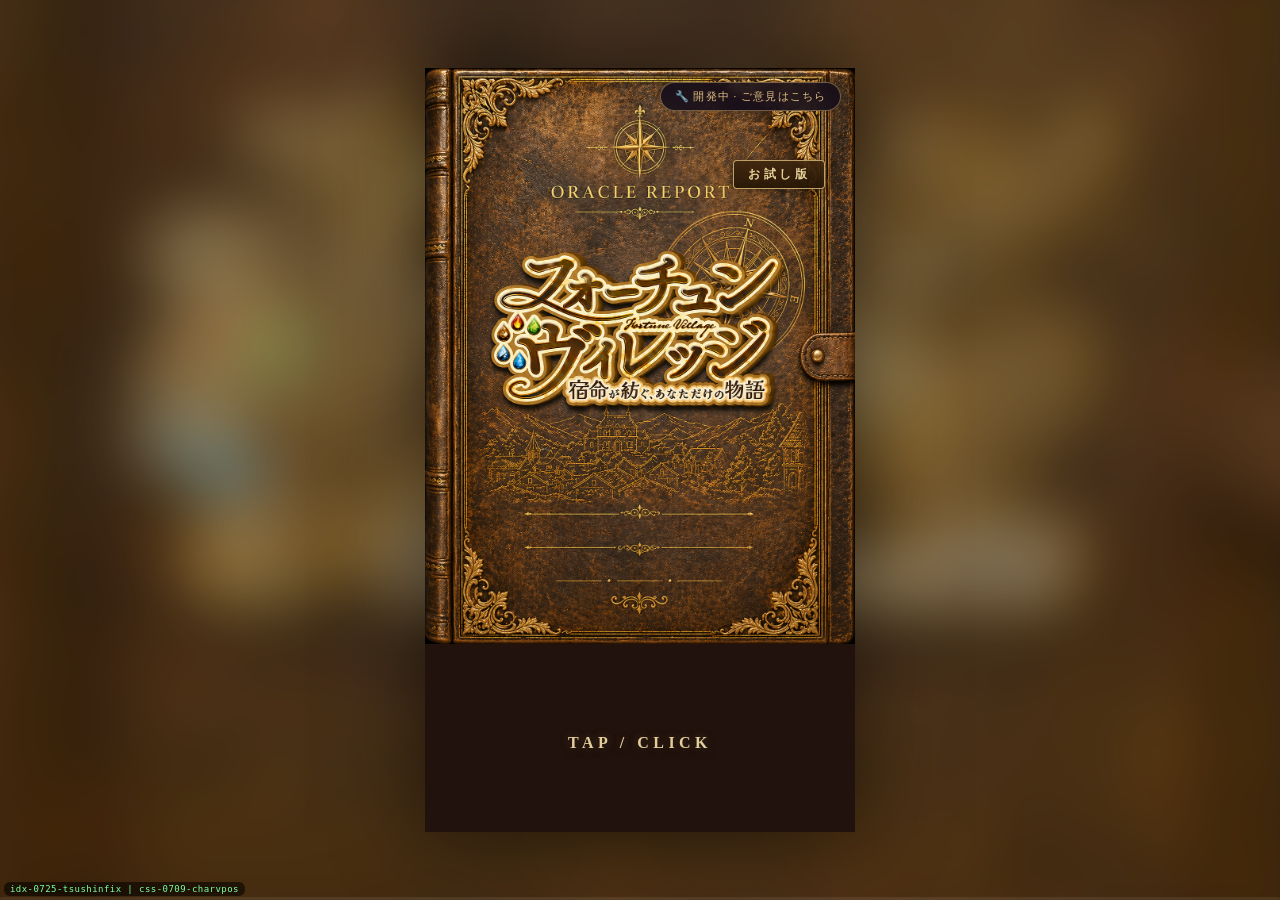
==== commit f8b5270f: "FV: index.html 更新 α ver.0.2.255 (2026/7/25)" ====
--- a/index.html
+++ b/index.html
@@ -2965,7 +2965,7 @@
   document.body.appendChild(_sfBtn);
 }
 // ── ビルドID（index.html本体に直書き。配信物の新旧をスクショで判別するため。indexを更新するたびに手で更新）──
-const INDEX_BUILD_ID = 'idx-0725-titlecard';  // 次シーンがタイトルカードのときは背景鑑賞モードに入らない。従来はエリア画面の全タップで textbox/char をフェードアウト→TAP待ち→2回目のタップ、の二段構えになっており、「では、◯エリアへご案内します」の直後に人物のいない部屋を挟んで再タップを強いていた。1回のタップで fadeHideTextboxChar→sceneIndex++→タイトルカードへ自動遷移する。エリアの風景を見せる背景鑑賞モード自体は従来どおり残す。旧 idx-0725-charintro＝キャラクターカードをデータ駆動化＝名前を charNames.central、本文を charIntro.C（Studioが分解済みで納品する{label,en,body}の配列）から描画。charIntro が無い/空なら既定の静的文をそのまま残すため既存クライアントは壊れない。データ駆動時は .from-data で nth-child の英字見出しを止め、納品された en を出す（項目が欠けても位置がずれない）。旧 idx-0725-choicewidth＝2列時のボタン幅を詰める（左右余白26→40px・列間10→24px。行間はdenseで8pxのまま）。背後のキャラクターを見せるため。旧 idx-0725-charname＝静的シーン配列(introScenes/guideScenes/councilScenes/northAreaScenes)のname べた書き"ロアン"を FV_data.json の char.name で上書き。上書き処理は旧 data.json 経路にのみ存在し、Studio が data.json を出力しないため実行されていなかった。旧 idx-0725-choicegrid＝選択肢レイアウトを個数列挙から行数基準へ一般化（4つ以上=2列／奇数=最後を全幅／3行以上=詰める）。全景納品でハブが7個になり型が付かず全幅1列に落ちてキャラを覆う不具合の修正。旧 idx-0717-trial3＝trial2の内容＋「について」パネルから村の読み方のガイドを非表示（ホーム経由の導線を閉鎖・DOMとハンドラは温存）
+const INDEX_BUILD_ID = 'idx-0725-tsushinfix';  // openFvTsushin()内の window._fvSetupDone=false を削除（起動時初期化4行の写し込み事故）。FV通信を開くと初期設定フラグが落ち、ホーム→村長の家で初期設定シーン（ロアン）が開いていた。updateSurveyBtn()呼び出しは残置（フラグが真なら何もしないため無害）。旧 idx-0725-titlecard＝次シーンがタイトルカードのときは背景鑑賞モードに入らない。従来はエリア画面の全タップで textbox/char をフェードアウト→TAP待ち→2回目のタップ、の二段構えになっており、「では、◯エリアへご案内します」の直後に人物のいない部屋を挟んで再タップを強いていた。1回のタップで fadeHideTextboxChar→sceneIndex++→タイトルカードへ自動遷移する。エリアの風景を見せる背景鑑賞モード自体は従来どおり残す。旧 idx-0725-charintro＝キャラクターカードをデータ駆動化＝名前を charNames.central、本文を charIntro.C（Studioが分解済みで納品する{label,en,body}の配列）から描画。charIntro が無い/空なら既定の静的文をそのまま残すため既存クライアントは壊れない。データ駆動時は .from-data で nth-child の英字見出しを止め、納品された en を出す（項目が欠けても位置がずれない）。旧 idx-0725-choicewidth＝2列時のボタン幅を詰める（左右余白26→40px・列間10→24px。行間はdenseで8pxのまま）。背後のキャラクターを見せるため。旧 idx-0725-charname＝静的シーン配列(introScenes/guideScenes/councilScenes/northAreaScenes)のname べた書き"ロアン"を FV_data.json の char.name で上書き。上書き処理は旧 data.json 経路にのみ存在し、Studio が data.json を出力しないため実行されていなかった。旧 idx-0725-choicegrid＝選択肢レイアウトを個数列挙から行数基準へ一般化（4つ以上=2列／奇数=最後を全幅／3行以上=詰める）。全景納品でハブが7個になり型が付かず全幅1列に落ちてキャラを覆う不具合の修正。旧 idx-0717-trial3＝trial2の内容＋「について」パネルから村の読み方のガイドを非表示（ホーム経由の導線を閉鎖・DOMとハンドラは温存）
 {
   const _bb = document.createElement('div');
   // style.css側の :root { --css-build-id } を読んで連結表示（CSS未反映/キャッシュ/読込失敗をスクショで判別）
@@ -5698,9 +5698,11 @@
   overlay.style.display = 'flex';
   fvChatLoad();
   // 既読処理
-  window._fvSetupDone = false;
-updateSurveyBtn();
-window._fvTsushinBadge = false;
+  // ※ここにあった window._fvSetupDone = false; は起動時初期化ブロックからの写し込み（誤り）。
+  //   FV通信を開くたびに初期設定フラグが落ち、以後ホーム→村長の家で初期設定シーン（ロアン）が開いていた。
+  //   フラグを戻す処理はどこにも無いため、開いた瞬間からリロードまで壊れ続けていた。idx-0725-tsushinfix で削除。
+  updateSurveyBtn();
+  window._fvTsushinBadge = false;
   localStorage.setItem('fv_tsushin_read_ts', Date.now().toString());
 }
 
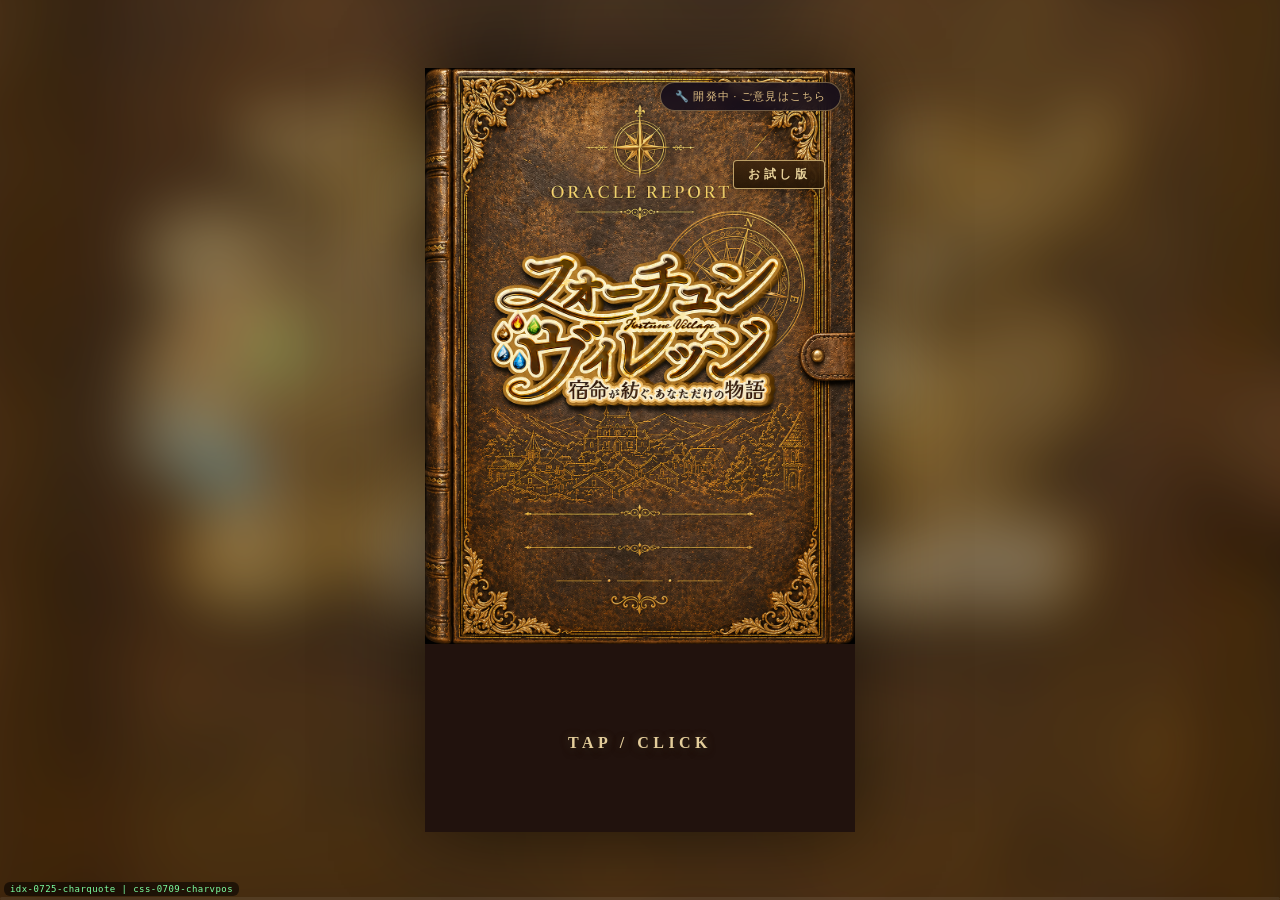
==== commit d34bd8c6: "FV: index.html 更新 α ver.0.2.256 (2026/7/25)" ====
--- a/index.html
+++ b/index.html
@@ -2965,7 +2965,7 @@
   document.body.appendChild(_sfBtn);
 }
 // ── ビルドID（index.html本体に直書き。配信物の新旧をスクショで判別するため。indexを更新するたびに手で更新）──
-const INDEX_BUILD_ID = 'idx-0725-tsushinfix';  // openFvTsushin()内の window._fvSetupDone=false を削除（起動時初期化4行の写し込み事故）。FV通信を開くと初期設定フラグが落ち、ホーム→村長の家で初期設定シーン（ロアン）が開いていた。updateSurveyBtn()呼び出しは残置（フラグが真なら何もしないため無害）。旧 idx-0725-titlecard＝次シーンがタイトルカードのときは背景鑑賞モードに入らない。従来はエリア画面の全タップで textbox/char をフェードアウト→TAP待ち→2回目のタップ、の二段構えになっており、「では、◯エリアへご案内します」の直後に人物のいない部屋を挟んで再タップを強いていた。1回のタップで fadeHideTextboxChar→sceneIndex++→タイトルカードへ自動遷移する。エリアの風景を見せる背景鑑賞モード自体は従来どおり残す。旧 idx-0725-charintro＝キャラクターカードをデータ駆動化＝名前を charNames.central、本文を charIntro.C（Studioが分解済みで納品する{label,en,body}の配列）から描画。charIntro が無い/空なら既定の静的文をそのまま残すため既存クライアントは壊れない。データ駆動時は .from-data で nth-child の英字見出しを止め、納品された en を出す（項目が欠けても位置がずれない）。旧 idx-0725-choicewidth＝2列時のボタン幅を詰める（左右余白26→40px・列間10→24px。行間はdenseで8pxのまま）。背後のキャラクターを見せるため。旧 idx-0725-charname＝静的シーン配列(introScenes/guideScenes/councilScenes/northAreaScenes)のname べた書き"ロアン"を FV_data.json の char.name で上書き。上書き処理は旧 data.json 経路にのみ存在し、Studio が data.json を出力しないため実行されていなかった。旧 idx-0725-choicegrid＝選択肢レイアウトを個数列挙から行数基準へ一般化（4つ以上=2列／奇数=最後を全幅／3行以上=詰める）。全景納品でハブが7個になり型が付かず全幅1列に落ちてキャラを覆う不具合の修正。旧 idx-0717-trial3＝trial2の内容＋「について」パネルから村の読み方のガイドを非表示（ホーム経由の導線を閉鎖・DOMとハンドラは温存）
+const INDEX_BUILD_ID = 'idx-0725-charquote';  // キャラカードの引用欄（一言）を納品データ charQuote.C から描画。納品が無ければHTMLの既定文をそのまま残すため既存クライアントは壊れない。Studio v1.264.0 以降が charQuote:{C:'「…」',…} を納品する。旧 idx-0725-tsushinfix＝openFvTsushin()内の window._fvSetupDone=false を削除（起動時初期化4行の写し込み事故）。FV通信を開くと初期設定フラグが落ち、ホーム→村長の家で初期設定シーン（ロアン）が開いていた。updateSurveyBtn()呼び出しは残置（フラグが真なら何もしないため無害）。旧 idx-0725-titlecard＝次シーンがタイトルカードのときは背景鑑賞モードに入らない。従来はエリア画面の全タップで textbox/char をフェードアウト→TAP待ち→2回目のタップ、の二段構えになっており、「では、◯エリアへご案内します」の直後に人物のいない部屋を挟んで再タップを強いていた。1回のタップで fadeHideTextboxChar→sceneIndex++→タイトルカードへ自動遷移する。エリアの風景を見せる背景鑑賞モード自体は従来どおり残す。旧 idx-0725-charintro＝キャラクターカードをデータ駆動化＝名前を charNames.central、本文を charIntro.C（Studioが分解済みで納品する{label,en,body}の配列）から描画。charIntro が無い/空なら既定の静的文をそのまま残すため既存クライアントは壊れない。データ駆動時は .from-data で nth-child の英字見出しを止め、納品された en を出す（項目が欠けても位置がずれない）。旧 idx-0725-choicewidth＝2列時のボタン幅を詰める（左右余白26→40px・列間10→24px。行間はdenseで8pxのまま）。背後のキャラクターを見せるため。旧 idx-0725-charname＝静的シーン配列(introScenes/guideScenes/councilScenes/northAreaScenes)のname べた書き"ロアン"を FV_data.json の char.name で上書き。上書き処理は旧 data.json 経路にのみ存在し、Studio が data.json を出力しないため実行されていなかった。旧 idx-0725-choicegrid＝選択肢レイアウトを個数列挙から行数基準へ一般化（4つ以上=2列／奇数=最後を全幅／3行以上=詰める）。全景納品でハブが7個になり型が付かず全幅1列に落ちてキャラを覆う不具合の修正。旧 idx-0717-trial3＝trial2の内容＋「について」パネルから村の読み方のガイドを非表示（ホーム経由の導線を閉鎖・DOMとハンドラは温存）
 {
   const _bb = document.createElement('div');
   // style.css側の :root { --css-build-id } を読んで連結表示（CSS未反映/キャッシュ/読込失敗をスクショで判別）
@@ -3147,6 +3147,7 @@
     // charIntro は {C:[{label,en,body}…],N,S,E,W}。並び順・見出しの読み替えは Studio 側で確定済み。
     window._fvCharIntro = fvData.fvData?.charIntro || null;
     window._fvCharNames = fvData.fvData?.charNames || null;
+    window._fvCharQuote = fvData.fvData?.charQuote || null;   // 台詞（カード画像に重なる引用欄）
     window._fvDataVer = fvData.dataVersion || 1;
     const scenesData = fvData.fvData?.scenes || {};
     const charName = CLIENT.char.name || 'ロアン';
@@ -4963,6 +4964,12 @@
     const imgEl = document.getElementById('charCardImage');
     if (imgEl) imgEl.alt = nm;
   }
+  // 台詞（引用欄）。納品が無ければHTMLの既定文をそのまま残す。
+  const q = (window._fvCharQuote || {})[dir];
+  if (q) {
+    const qEl = document.querySelector('#charCard .char-card-quote-inner');
+    if (qEl) qEl.textContent = q;
+  }
   // 紹介文
   const items = (window._fvCharIntro || {})[dir];
   if (!Array.isArray(items) || !items.length) return;
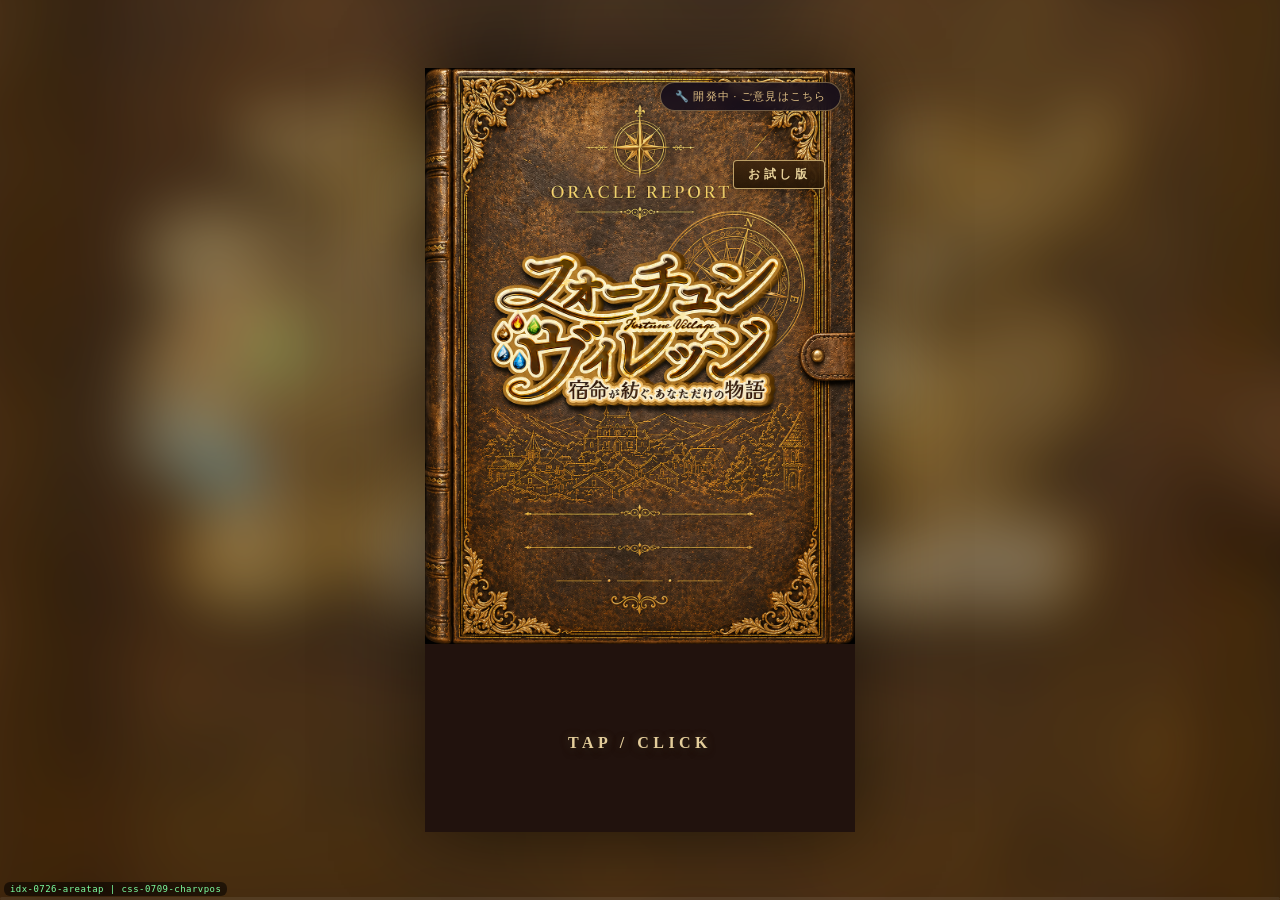
==== commit d3b78820: "FV: index.html 更新 α ver.0.2.257 (2026/7/26)" ====
--- a/index.html
+++ b/index.html
@@ -2965,7 +2965,7 @@
   document.body.appendChild(_sfBtn);
 }
 // ── ビルドID（index.html本体に直書き。配信物の新旧をスクショで判別するため。indexを更新するたびに手で更新）──
-const INDEX_BUILD_ID = 'idx-0725-charquote';  // キャラカードの引用欄（一言）を納品データ charQuote.C から描画。納品が無ければHTMLの既定文をそのまま残すため既存クライアントは壊れない。Studio v1.264.0 以降が charQuote:{C:'「…」',…} を納品する。旧 idx-0725-tsushinfix＝openFvTsushin()内の window._fvSetupDone=false を削除（起動時初期化4行の写し込み事故）。FV通信を開くと初期設定フラグが落ち、ホーム→村長の家で初期設定シーン（ロアン）が開いていた。updateSurveyBtn()呼び出しは残置（フラグが真なら何もしないため無害）。旧 idx-0725-titlecard＝次シーンがタイトルカードのときは背景鑑賞モードに入らない。従来はエリア画面の全タップで textbox/char をフェードアウト→TAP待ち→2回目のタップ、の二段構えになっており、「では、◯エリアへご案内します」の直後に人物のいない部屋を挟んで再タップを強いていた。1回のタップで fadeHideTextboxChar→sceneIndex++→タイトルカードへ自動遷移する。エリアの風景を見せる背景鑑賞モード自体は従来どおり残す。旧 idx-0725-charintro＝キャラクターカードをデータ駆動化＝名前を charNames.central、本文を charIntro.C（Studioが分解済みで納品する{label,en,body}の配列）から描画。charIntro が無い/空なら既定の静的文をそのまま残すため既存クライアントは壊れない。データ駆動時は .from-data で nth-child の英字見出しを止め、納品された en を出す（項目が欠けても位置がずれない）。旧 idx-0725-choicewidth＝2列時のボタン幅を詰める（左右余白26→40px・列間10→24px。行間はdenseで8pxのまま）。背後のキャラクターを見せるため。旧 idx-0725-charname＝静的シーン配列(introScenes/guideScenes/councilScenes/northAreaScenes)のname べた書き"ロアン"を FV_data.json の char.name で上書き。上書き処理は旧 data.json 経路にのみ存在し、Studio が data.json を出力しないため実行されていなかった。旧 idx-0725-choicegrid＝選択肢レイアウトを個数列挙から行数基準へ一般化（4つ以上=2列／奇数=最後を全幅／3行以上=詰める）。全景納品でハブが7個になり型が付かず全幅1列に落ちてキャラを覆う不具合の修正。旧 idx-0717-trial3＝trial2の内容＋「について」パネルから村の読み方のガイドを非表示（ホーム経由の導線を閉鎖・DOMとハンドラは温存）
+const INDEX_BUILD_ID = 'idx-0726-areatap';  // エリア導入の余分な二手を削除。症状＝タイトルカード→背景A（キャラ「こちらが、◆エリアです」）のあと、背景Aだけの画面→フェード→同じ背景A＋テキスト、と何も変わらない二段階が挿さる（タップ3回）。原因は二つ。①背景鑑賞モード＝エリア画面のタップ1回目で textbox とキャラを消してTAP待ちに入る。idx-0725-titlecard で「次がタイトルカードなら入らない」条件を足したが、キャラの口上シーンの次は通常シーンのため対象外だった。→修正＝現在のシーンにキャラが立っているときは鑑賞モードに入らない（!_curSc?.char）。風景シーン（char:false）での鑑賞モードは従来どおり残す。②背景切替の誤検出＝判定がクラス名の比較だった。エリア主画像は bg-{cls}、dirScenes は imgFile 経由の bg-jf-N で、クラス名は違うがどちらも同じ ◆エリア.png を指すため、無変化のoverlayフェードが走っていた。→修正＝背景クラス→実ファイル名の逆引き表 window._fvBgFileByClass を作り、実ファイル名で比較する。③付随＝①②を外すと背景無変化の進行経路が即時になりキャラがフェードなしで消えるため、キャラが立っていて次シーンに居ないときは fadeHideTextboxChar で消してから進む（タップは1回）。結果＝キャラ「こちらが…」→タップ1回→背景A＋本文。影響範囲＝①はエリア画面の char:true シーン（導入・準備中）、②はエリア画面の全背景遷移（同じ画像ならフェードが消える・異なる画像なら従来どおり）。bgChanges の使用箇所は1つのみで他の画面に波及しない。旧 idx-0725-charquote＝キャラカードの引用欄（一言）を納品データ charQuote.C から描画。納品が無ければHTMLの既定文をそのまま残すため既存クライアントは壊れない。Studio v1.264.0 以降が charQuote:{C:'「…」',…} を納品する。旧 idx-0725-tsushinfix＝openFvTsushin()内の window._fvSetupDone=false を削除（起動時初期化4行の写し込み事故）。FV通信を開くと初期設定フラグが落ち、ホーム→村長の家で初期設定シーン（ロアン）が開いていた。updateSurveyBtn()呼び出しは残置（フラグが真なら何もしないため無害）。旧 idx-0725-titlecard＝次シーンがタイトルカードのときは背景鑑賞モードに入らない。従来はエリア画面の全タップで textbox/char をフェードアウト→TAP待ち→2回目のタップ、の二段構えになっており、「では、◯エリアへご案内します」の直後に人物のいない部屋を挟んで再タップを強いていた。1回のタップで fadeHideTextboxChar→sceneIndex++→タイトルカードへ自動遷移する。エリアの風景を見せる背景鑑賞モード自体は従来どおり残す。旧 idx-0725-charintro＝キャラクターカードをデータ駆動化＝名前を charNames.central、本文を charIntro.C（Studioが分解済みで納品する{label,en,body}の配列）から描画。charIntro が無い/空なら既定の静的文をそのまま残すため既存クライアントは壊れない。データ駆動時は .from-data で nth-child の英字見出しを止め、納品された en を出す（項目が欠けても位置がずれない）。旧 idx-0725-choicewidth＝2列時のボタン幅を詰める（左右余白26→40px・列間10→24px。行間はdenseで8pxのまま）。背後のキャラクターを見せるため。旧 idx-0725-charname＝静的シーン配列(introScenes/guideScenes/councilScenes/northAreaScenes)のname べた書き"ロアン"を FV_data.json の char.name で上書き。上書き処理は旧 data.json 経路にのみ存在し、Studio が data.json を出力しないため実行されていなかった。旧 idx-0725-choicegrid＝選択肢レイアウトを個数列挙から行数基準へ一般化（4つ以上=2列／奇数=最後を全幅／3行以上=詰める）。全景納品でハブが7個になり型が付かず全幅1列に落ちてキャラを覆う不具合の修正。旧 idx-0717-trial3＝trial2の内容＋「について」パネルから村の読み方のガイドを非表示（ホーム経由の導線を閉鎖・DOMとハンドラは温存）
 {
   const _bb = document.createElement('div');
   // style.css側の :root { --css-build-id } を読んで連結表示（CSS未反映/キャッシュ/読込失敗をスクショで判別）
@@ -3223,6 +3223,9 @@
     // 動的生成するため、今後スロット種が増えてもこの共通HTMLは無改修で対応できる。
     // imgFile が無い旧データは従来の STEP_TO_SUFFIX 経路にフォールバック（後方互換）。
     const fileBgClass = new Map();
+    // ★idx-0726-areatap 背景クラス→実ファイル名の逆引き表。
+    // クラス名が違っても同じ画像なら「背景が変わった」と判定しないために使う。
+    window._fvBgFileByClass = {};
     {
       const allFiles = [];
       Object.values(scenesData).forEach(arr => (arr || []).forEach(s => {
@@ -3231,6 +3234,7 @@
       allFiles.forEach((f, i) => {
         const cls = `bg-jf-${i}`;
         fileBgClass.set(f, cls);
+        window._fvBgFileByClass[cls] = f;
         bgStyles.push(`.bg.${cls} { mix-blend-mode:normal !important; background:#1e1c28 url("${clientBase}${f}?v=${fvData.dataVersion||1}") center 30% / cover no-repeat !important; }`);
       });
     }
@@ -3248,6 +3252,7 @@
         { suffix:'-starcu',file:`${dirJp}_星施設CU.png`,     pos:'center 35%' },
       ];
       stepFiles.forEach(({ suffix, file, pos }) => {
+        window._fvBgFileByClass[`bg-${cfg.cls}${suffix}`] = file;
         bgStyles.push(
           `.bg.bg-${cfg.cls}${suffix} { mix-blend-mode:normal !important; background:#1e1c28 url("${clientBase}${file}?v=${fvData.dataVersion||1}") ${pos} / cover no-repeat !important; }`
         );
@@ -6489,7 +6494,11 @@
       // タップ1回で textbox/char が消え、そのままタイトルカードへ自動で進む（下の titleCard 分岐へ落ちる）。
       // 背景鑑賞モード自体は残す＝エリアの風景をゆっくり見せる役割は変えない。
       const _nextSc = currentSceneSet[sceneIndex + 1];
-      const isStory = currentScreen === 'area' && _nextSc?.type !== 'titleCard';
+      // ★idx-0726-areatap キャラが立っている場面では鑑賞モードに入らない。
+      // 「こちらが、◆エリアです」の直後に、人物の消えた同じ背景をもう一画面挿まないため。
+      // 風景シーン（char:false）での鑑賞モードは従来どおり残す。
+      const _curSc = currentSceneSet[sceneIndex];
+      const isStory = currentScreen === 'area' && _nextSc?.type !== 'titleCard' && !_curSc?.char;
       if (isStory) {
         mainTb.style.transition = 'opacity 0.3s';
         mainTb.style.opacity = '0';
@@ -6512,7 +6521,11 @@
   if (sceneIndex < currentSceneSet.length - 1) {
     const curBg    = currentSceneSet[sceneIndex].bg;
     const nextBg   = currentSceneSet[sceneIndex + 1]?.bg;
-    const bgChanges = curBg !== nextBg;
+    // ★idx-0726-areatap クラス名ではなく実ファイル名で比較する。
+    // エリア主画像は bg-{cls}、dirScenes は imgFile 経由の bg-jf-N と別クラスになるが
+    // 同じ ◆エリア.png を指すため、従来は「変化あり」と誤検出して無変化のフェードが走っていた。
+    const _bgFile = cl => (window._fvBgFileByClass || {})[cl] || cl;
+    const bgChanges = _bgFile(curBg) !== _bgFile(nextBg);
 
     const isStory = ['area','intro','council','guide'].includes(currentScreen);
     if (bgChanges && isStory) {
@@ -6545,8 +6558,15 @@
         });
       }
     } else {
-      sceneIndex++;
-      renderScene();
+      // ★idx-0726-areatap 背景が変わらない場合でも、キャラが立っていて次シーンに居ないときは
+      // フェードで消してから進む（従来は鑑賞モードのフェードがその役を担っていた）。タップは1回のまま。
+      const _cur = currentSceneSet[sceneIndex], _nxt = currentSceneSet[sceneIndex + 1];
+      if (currentScreen === 'area' && _cur?.char && !_nxt?.char) {
+        fadeHideTextboxChar(() => { sceneIndex++; renderScene(); });
+      } else {
+        sceneIndex++;
+        renderScene();
+      }
     }
   } else {
     // 最終シーン → エリア選択へ戻る
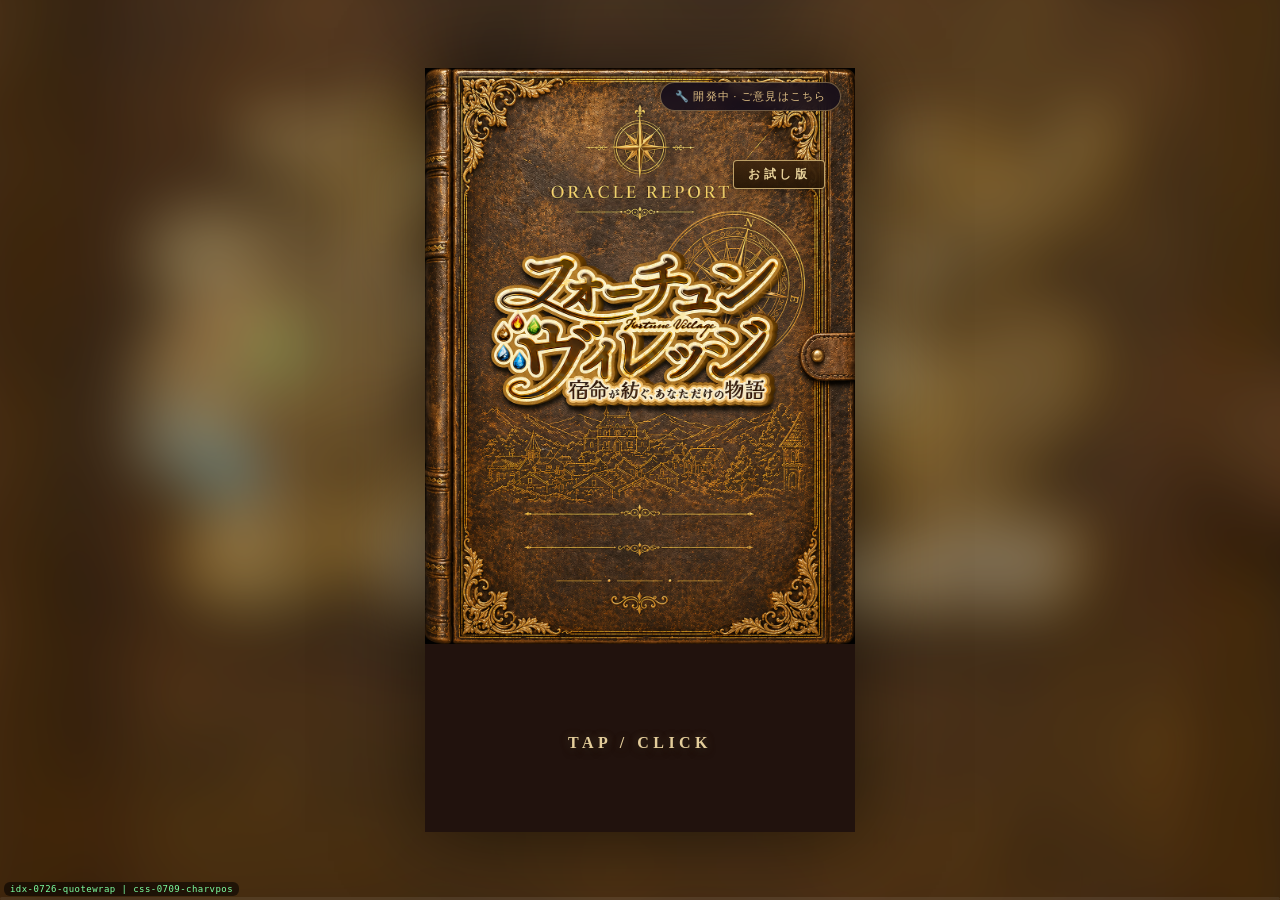
==== commit 6e1ced77: "FV: index.html 更新 α ver.0.2.259 (2026/7/26)" ====
--- a/index.html
+++ b/index.html
@@ -1447,11 +1447,13 @@
 }
 .char-card-quote {
   position: absolute;
-  left: 20px;
-  right: 20px;
+  /* ★idx-0726-quotewrap 左右余白と padding を詰めて一行に入る幅を稼ぐ。
+     台詞は15〜25字の仕様なので、長いものは inner の text-wrap: balance で均す。 */
+  left: 14px;
+  right: 14px;
   bottom: 18px;
   z-index: 8;
-  padding: 13px 16px;
+  padding: 13px 12px;
   border-radius: 18px;
   border: 1px solid rgba(128, 76, 84, 0.42);
   background:
@@ -1464,7 +1466,11 @@
 .char-card-quote-inner {
   font-size: 12px;
   line-height: 1.75;
-  letter-spacing: 0.07em;
+  /* ★idx-0726-quotewrap 字間を詰める（字数分だけ幅が浮く）。 */
+  letter-spacing: 0.03em;
+  /* 溢れる長さでも 19字＋1字 のような孤立を作らず、行を均等に割る。
+     iOS Safari 17.4 以降で有効。未対応環境では従来の折り返しに戻るだけで害はない。 */
+  text-wrap: balance;
   color: rgba(68, 34, 34, 0.80);
   font-family: "Hiragino Mincho ProN","Yu Mincho",Georgia,serif;
 }
@@ -2965,7 +2971,7 @@
   document.body.appendChild(_sfBtn);
 }
 // ── ビルドID（index.html本体に直書き。配信物の新旧をスクショで判別するため。indexを更新するたびに手で更新）──
-const INDEX_BUILD_ID = 'idx-0726-areatap';  // エリア導入の余分な二手を削除。症状＝タイトルカード→背景A（キャラ「こちらが、◆エリアです」）のあと、背景Aだけの画面→フェード→同じ背景A＋テキスト、と何も変わらない二段階が挿さる（タップ3回）。原因は二つ。①背景鑑賞モード＝エリア画面のタップ1回目で textbox とキャラを消してTAP待ちに入る。idx-0725-titlecard で「次がタイトルカードなら入らない」条件を足したが、キャラの口上シーンの次は通常シーンのため対象外だった。→修正＝現在のシーンにキャラが立っているときは鑑賞モードに入らない（!_curSc?.char）。風景シーン（char:false）での鑑賞モードは従来どおり残す。②背景切替の誤検出＝判定がクラス名の比較だった。エリア主画像は bg-{cls}、dirScenes は imgFile 経由の bg-jf-N で、クラス名は違うがどちらも同じ ◆エリア.png を指すため、無変化のoverlayフェードが走っていた。→修正＝背景クラス→実ファイル名の逆引き表 window._fvBgFileByClass を作り、実ファイル名で比較する。③付随＝①②を外すと背景無変化の進行経路が即時になりキャラがフェードなしで消えるため、キャラが立っていて次シーンに居ないときは fadeHideTextboxChar で消してから進む（タップは1回）。結果＝キャラ「こちらが…」→タップ1回→背景A＋本文。影響範囲＝①はエリア画面の char:true シーン（導入・準備中）、②はエリア画面の全背景遷移（同じ画像ならフェードが消える・異なる画像なら従来どおり）。bgChanges の使用箇所は1つのみで他の画面に波及しない。旧 idx-0725-charquote＝キャラカードの引用欄（一言）を納品データ charQuote.C から描画。納品が無ければHTMLの既定文をそのまま残すため既存クライアントは壊れない。Studio v1.264.0 以降が charQuote:{C:'「…」',…} を納品する。旧 idx-0725-tsushinfix＝openFvTsushin()内の window._fvSetupDone=false を削除（起動時初期化4行の写し込み事故）。FV通信を開くと初期設定フラグが落ち、ホーム→村長の家で初期設定シーン（ロアン）が開いていた。updateSurveyBtn()呼び出しは残置（フラグが真なら何もしないため無害）。旧 idx-0725-titlecard＝次シーンがタイトルカードのときは背景鑑賞モードに入らない。従来はエリア画面の全タップで textbox/char をフェードアウト→TAP待ち→2回目のタップ、の二段構えになっており、「では、◯エリアへご案内します」の直後に人物のいない部屋を挟んで再タップを強いていた。1回のタップで fadeHideTextboxChar→sceneIndex++→タイトルカードへ自動遷移する。エリアの風景を見せる背景鑑賞モード自体は従来どおり残す。旧 idx-0725-charintro＝キャラクターカードをデータ駆動化＝名前を charNames.central、本文を charIntro.C（Studioが分解済みで納品する{label,en,body}の配列）から描画。charIntro が無い/空なら既定の静的文をそのまま残すため既存クライアントは壊れない。データ駆動時は .from-data で nth-child の英字見出しを止め、納品された en を出す（項目が欠けても位置がずれない）。旧 idx-0725-choicewidth＝2列時のボタン幅を詰める（左右余白26→40px・列間10→24px。行間はdenseで8pxのまま）。背後のキャラクターを見せるため。旧 idx-0725-charname＝静的シーン配列(introScenes/guideScenes/councilScenes/northAreaScenes)のname べた書き"ロアン"を FV_data.json の char.name で上書き。上書き処理は旧 data.json 経路にのみ存在し、Studio が data.json を出力しないため実行されていなかった。旧 idx-0725-choicegrid＝選択肢レイアウトを個数列挙から行数基準へ一般化（4つ以上=2列／奇数=最後を全幅／3行以上=詰める）。全景納品でハブが7個になり型が付かず全幅1列に落ちてキャラを覆う不具合の修正。旧 idx-0717-trial3＝trial2の内容＋「について」パネルから村の読み方のガイドを非表示（ホーム経由の導線を閉鎖・DOMとハンドラは温存）
+const INDEX_BUILD_ID = 'idx-0726-quotewrap';  // キャラカードの引用欄の折り返しを改善。症状＝「隣で一緒に、答えを探していきたいのです」（20字）で最後の「す」一字だけが次行に落ちる。原因＝幅が数ピクセル足りない（left/right 20px＋padding 16px＋letter-spacing 0.07em）。修正＝①left/right 20→14px・padding 16→12px②letter-spacing 0.07→0.03em（①②で約35pxの余裕＝20字前後は一行に収まる）③text-wrap: balance を追加＝台詞は依頼文の仕様上15〜25字の幅があり、幅を稼ぐだけでは長い台詞で必ず再発するため、溢れたときは19字＋1字ではなく均等に割る。iOS Safari 17.4 以降で有効で、未対応環境では従来の折り返しに戻るだけで害はない。影響範囲＝.char-card-quote と .char-card-quote-inner の二クラスのみ。引用欄は人物画像に重なるため、可読性を落とすフォント縮小（12→11px）は採らなかった。旧 idx-0726-areatap＝エリア導入の余分な二手を削除。症状＝タイトルカード→背景A（キャラ「こちらが、◆エリアです」）のあと、背景Aだけの画面→フェード→同じ背景A＋テキスト、と何も変わらない二段階が挿さる（タップ3回）。原因は二つ。①背景鑑賞モード＝エリア画面のタップ1回目で textbox とキャラを消してTAP待ちに入る。idx-0725-titlecard で「次がタイトルカードなら入らない」条件を足したが、キャラの口上シーンの次は通常シーンのため対象外だった。→修正＝現在のシーンにキャラが立っているときは鑑賞モードに入らない（!_curSc?.char）。風景シーン（char:false）での鑑賞モードは従来どおり残す。②背景切替の誤検出＝判定がクラス名の比較だった。エリア主画像は bg-{cls}、dirScenes は imgFile 経由の bg-jf-N で、クラス名は違うがどちらも同じ ◆エリア.png を指すため、無変化のoverlayフェードが走っていた。→修正＝背景クラス→実ファイル名の逆引き表 window._fvBgFileByClass を作り、実ファイル名で比較する。③付随＝①②を外すと背景無変化の進行経路が即時になりキャラがフェードなしで消えるため、キャラが立っていて次シーンに居ないときは fadeHideTextboxChar で消してから進む（タップは1回）。結果＝キャラ「こちらが…」→タップ1回→背景A＋本文。影響範囲＝①はエリア画面の char:true シーン（導入・準備中）、②はエリア画面の全背景遷移（同じ画像ならフェードが消える・異なる画像なら従来どおり）。bgChanges の使用箇所は1つのみで他の画面に波及しない。旧 idx-0725-charquote＝キャラカードの引用欄（一言）を納品データ charQuote.C から描画。納品が無ければHTMLの既定文をそのまま残すため既存クライアントは壊れない。Studio v1.264.0 以降が charQuote:{C:'「…」',…} を納品する。旧 idx-0725-tsushinfix＝openFvTsushin()内の window._fvSetupDone=false を削除（起動時初期化4行の写し込み事故）。FV通信を開くと初期設定フラグが落ち、ホーム→村長の家で初期設定シーン（ロアン）が開いていた。updateSurveyBtn()呼び出しは残置（フラグが真なら何もしないため無害）。旧 idx-0725-titlecard＝次シーンがタイトルカードのときは背景鑑賞モードに入らない。従来はエリア画面の全タップで textbox/char をフェードアウト→TAP待ち→2回目のタップ、の二段構えになっており、「では、◯エリアへご案内します」の直後に人物のいない部屋を挟んで再タップを強いていた。1回のタップで fadeHideTextboxChar→sceneIndex++→タイトルカードへ自動遷移する。エリアの風景を見せる背景鑑賞モード自体は従来どおり残す。旧 idx-0725-charintro＝キャラクターカードをデータ駆動化＝名前を charNames.central、本文を charIntro.C（Studioが分解済みで納品する{label,en,body}の配列）から描画。charIntro が無い/空なら既定の静的文をそのまま残すため既存クライアントは壊れない。データ駆動時は .from-data で nth-child の英字見出しを止め、納品された en を出す（項目が欠けても位置がずれない）。旧 idx-0725-choicewidth＝2列時のボタン幅を詰める（左右余白26→40px・列間10→24px。行間はdenseで8pxのまま）。背後のキャラクターを見せるため。旧 idx-0725-charname＝静的シーン配列(introScenes/guideScenes/councilScenes/northAreaScenes)のname べた書き"ロアン"を FV_data.json の char.name で上書き。上書き処理は旧 data.json 経路にのみ存在し、Studio が data.json を出力しないため実行されていなかった。旧 idx-0725-choicegrid＝選択肢レイアウトを個数列挙から行数基準へ一般化（4つ以上=2列／奇数=最後を全幅／3行以上=詰める）。全景納品でハブが7個になり型が付かず全幅1列に落ちてキャラを覆う不具合の修正。旧 idx-0717-trial3＝trial2の内容＋「について」パネルから村の読み方のガイドを非表示（ホーム経由の導線を閉鎖・DOMとハンドラは温存）
 {
   const _bb = document.createElement('div');
   // style.css側の :root { --css-build-id } を読んで連結表示（CSS未反映/キャッシュ/読込失敗をスクショで判別）
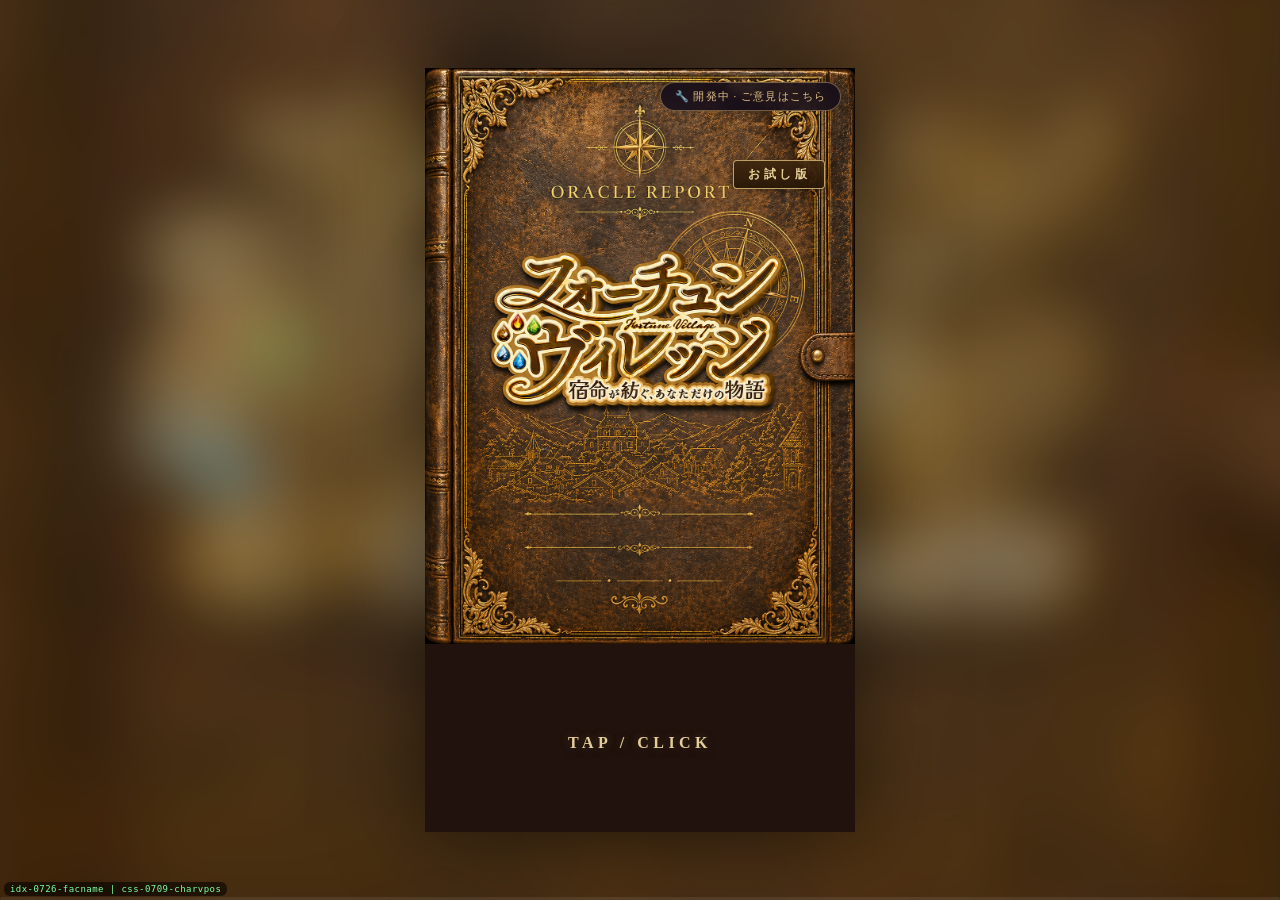
==== commit ee1c7976: "FV: index.html 更新 α ver.0.2.262 (2026/7/26)" ====
--- a/index.html
+++ b/index.html
@@ -2347,6 +2347,8 @@
 <div id="backdropBlur"></div>
 <div id="app" aria-label="Fortune Village Trial Novel UI">
   <!-- コイン残高HUD -->
+  <!-- ★idx-0726-facname 背景の施設名ラベル。z-index は bgViewBlocker(24) より上＝鑑賞モードでも残る。第3段bでタップを載せるまでは pointer-events:none。 -->
+  <div id="bgFacLabel" style="display:none;position:absolute;top:54px;left:14px;z-index:25;padding:5px 11px;border-radius:6px;background:rgba(20,12,30,0.62);border:1px solid rgba(191,167,106,0.32);color:rgba(230,200,140,0.95);font-size:12px;font-weight:700;letter-spacing:0.04em;pointer-events:none;text-shadow:0 1px 3px rgba(0,0,0,0.6);"></div>
   <div id="coinHud" onclick="openFVShop()" style="display:none;position:absolute;top:54px;right:14px;z-index:26;
     background:rgba(16,10,5,0.78);border:1px solid rgba(216,185,120,0.42);
     border-radius:999px;padding:5px 13px;font-size:12px;
@@ -2971,7 +2973,7 @@
   document.body.appendChild(_sfBtn);
 }
 // ── ビルドID（index.html本体に直書き。配信物の新旧をスクショで判別するため。indexを更新するたびに手で更新）──
-const INDEX_BUILD_ID = 'idx-0726-quotewrap';  // キャラカードの引用欄の折り返しを改善。症状＝「隣で一緒に、答えを探していきたいのです」（20字）で最後の「す」一字だけが次行に落ちる。原因＝幅が数ピクセル足りない（left/right 20px＋padding 16px＋letter-spacing 0.07em）。修正＝①left/right 20→14px・padding 16→12px②letter-spacing 0.07→0.03em（①②で約35pxの余裕＝20字前後は一行に収まる）③text-wrap: balance を追加＝台詞は依頼文の仕様上15〜25字の幅があり、幅を稼ぐだけでは長い台詞で必ず再発するため、溢れたときは19字＋1字ではなく均等に割る。iOS Safari 17.4 以降で有効で、未対応環境では従来の折り返しに戻るだけで害はない。影響範囲＝.char-card-quote と .char-card-quote-inner の二クラスのみ。引用欄は人物画像に重なるため、可読性を落とすフォント縮小（12→11px）は採らなかった。旧 idx-0726-areatap＝エリア導入の余分な二手を削除。症状＝タイトルカード→背景A（キャラ「こちらが、◆エリアです」）のあと、背景Aだけの画面→フェード→同じ背景A＋テキスト、と何も変わらない二段階が挿さる（タップ3回）。原因は二つ。①背景鑑賞モード＝エリア画面のタップ1回目で textbox とキャラを消してTAP待ちに入る。idx-0725-titlecard で「次がタイトルカードなら入らない」条件を足したが、キャラの口上シーンの次は通常シーンのため対象外だった。→修正＝現在のシーンにキャラが立っているときは鑑賞モードに入らない（!_curSc?.char）。風景シーン（char:false）での鑑賞モードは従来どおり残す。②背景切替の誤検出＝判定がクラス名の比較だった。エリア主画像は bg-{cls}、dirScenes は imgFile 経由の bg-jf-N で、クラス名は違うがどちらも同じ ◆エリア.png を指すため、無変化のoverlayフェードが走っていた。→修正＝背景クラス→実ファイル名の逆引き表 window._fvBgFileByClass を作り、実ファイル名で比較する。③付随＝①②を外すと背景無変化の進行経路が即時になりキャラがフェードなしで消えるため、キャラが立っていて次シーンに居ないときは fadeHideTextboxChar で消してから進む（タップは1回）。結果＝キャラ「こちらが…」→タップ1回→背景A＋本文。影響範囲＝①はエリア画面の char:true シーン（導入・準備中）、②はエリア画面の全背景遷移（同じ画像ならフェードが消える・異なる画像なら従来どおり）。bgChanges の使用箇所は1つのみで他の画面に波及しない。旧 idx-0725-charquote＝キャラカードの引用欄（一言）を納品データ charQuote.C から描画。納品が無ければHTMLの既定文をそのまま残すため既存クライアントは壊れない。Studio v1.264.0 以降が charQuote:{C:'「…」',…} を納品する。旧 idx-0725-tsushinfix＝openFvTsushin()内の window._fvSetupDone=false を削除（起動時初期化4行の写し込み事故）。FV通信を開くと初期設定フラグが落ち、ホーム→村長の家で初期設定シーン（ロアン）が開いていた。updateSurveyBtn()呼び出しは残置（フラグが真なら何もしないため無害）。旧 idx-0725-titlecard＝次シーンがタイトルカードのときは背景鑑賞モードに入らない。従来はエリア画面の全タップで textbox/char をフェードアウト→TAP待ち→2回目のタップ、の二段構えになっており、「では、◯エリアへご案内します」の直後に人物のいない部屋を挟んで再タップを強いていた。1回のタップで fadeHideTextboxChar→sceneIndex++→タイトルカードへ自動遷移する。エリアの風景を見せる背景鑑賞モード自体は従来どおり残す。旧 idx-0725-charintro＝キャラクターカードをデータ駆動化＝名前を charNames.central、本文を charIntro.C（Studioが分解済みで納品する{label,en,body}の配列）から描画。charIntro が無い/空なら既定の静的文をそのまま残すため既存クライアントは壊れない。データ駆動時は .from-data で nth-child の英字見出しを止め、納品された en を出す（項目が欠けても位置がずれない）。旧 idx-0725-choicewidth＝2列時のボタン幅を詰める（左右余白26→40px・列間10→24px。行間はdenseで8pxのまま）。背後のキャラクターを見せるため。旧 idx-0725-charname＝静的シーン配列(introScenes/guideScenes/councilScenes/northAreaScenes)のname べた書き"ロアン"を FV_data.json の char.name で上書き。上書き処理は旧 data.json 経路にのみ存在し、Studio が data.json を出力しないため実行されていなかった。旧 idx-0725-choicegrid＝選択肢レイアウトを個数列挙から行数基準へ一般化（4つ以上=2列／奇数=最後を全幅／3行以上=詰める）。全景納品でハブが7個になり型が付かず全幅1列に落ちてキャラを覆う不具合の修正。旧 idx-0717-trial3＝trial2の内容＋「について」パネルから村の読み方のガイドを非表示（ホーム経由の導線を閉鎖・DOMとハンドラは温存）
+const INDEX_BUILD_ID = 'idx-0726-facname';  // 背景の施設名ラベルを新設＝第3段a（表示のみ）。Studio v1.284.0 が納品する fvData.bgFacLabels（{納品ファイル名:施設名}のフラット形・三状態を解決済み）を読み、背景の実ファイル名で引いて画面左上に出す。★フック＝setBg(className) の一箇所のみ＝全ての背景切替がここを通るため、シーン単位でなく【背景が実際に変わったとき】だけラベルが差し替わる（エリアの語りは7ブロックあり背景据え置きが多いのでちらつかない）。★クラス名でなく実ファイル名で引く＝エリア主画像 bg-{cls} と dirScenes の bg-jf-N は別クラスでも同じ画像を指すため。idx-0726-areatap で作った window._fvBgFileByClass をそのまま再利用（新設なし）。★該当する施設名が無い背景では自動的に消える＝画面ごとの出し分け条件は書いていない。納品されるのは村の背景だけなのでタイトル・ホームでは自然に出ない。★位置＝左上（top:54px left:14px）＝coinHud（top:54px right:14px）と左右対称。下部はテキスト欄と衝突するため避けた。★z-index:25＝bgViewBlocker(24) より上＝背景鑑賞モードでテキスト欄とキャラが消えてもラベルは残る（背景だけになった瞬間こそ『これは何か』が効くため）。第3段bでタップを載せる下地でもある。★pointer-events:none＝現時点では表示のみ。タップは第3段bで解禁する（押しても何も起きない状態を作らないため）。★影響範囲＝CLIENT に bgFacLabels の受け皿／FV_data.json からの取り込み1行／ラベルのDOM1つ／setBg への1行フック／updateBgFacLabel の新設。既存のシーン進行・鑑賞モード・背景切替・逆引き表・引用欄・エリア導入は無改修。⚠実機検品事項＝★エリアの背景ごとに左上へ施設名が出るか（南エリア→南エリア街並み→文化資料館→劇場）＝本版最大の判定点／★背景が変わらないシーン送りでちらつかないか／★鑑賞モードでテキストが消えてもラベルが残るか／★タイトル・ホームで出ないか／⚠★ホームやタイトルへ戻ったときラベルが残らないか＝setBg を通らない画面遷移があると消え残る可能性がある（残るようなら画面遷移側にも hide を足す）／★キャラや coinHud と重ならないか／★中央・内観でも出るか（村長の家／中央役場／執務室／中央会議室）。★★次段＝第3段b＝pointer-events を auto にしてタップ→そのエリアの運勢パネル（guidePersonal を area の方位文字で絞り込む・既に納品済みのため新規データ不要）。  旧 キャラカードの引用欄の折り返しを改善。症状＝「隣で一緒に、答えを探していきたいのです」（20字）で最後の「す」一字だけが次行に落ちる。原因＝幅が数ピクセル足りない（left/right 20px＋padding 16px＋letter-spacing 0.07em）。修正＝①left/right 20→14px・padding 16→12px②letter-spacing 0.07→0.03em（①②で約35pxの余裕＝20字前後は一行に収まる）③text-wrap: balance を追加＝台詞は依頼文の仕様上15〜25字の幅があり、幅を稼ぐだけでは長い台詞で必ず再発するため、溢れたときは19字＋1字ではなく均等に割る。iOS Safari 17.4 以降で有効で、未対応環境では従来の折り返しに戻るだけで害はない。影響範囲＝.char-card-quote と .char-card-quote-inner の二クラスのみ。引用欄は人物画像に重なるため、可読性を落とすフォント縮小（12→11px）は採らなかった。旧 idx-0726-areatap＝エリア導入の余分な二手を削除。症状＝タイトルカード→背景A（キャラ「こちらが、◆エリアです」）のあと、背景Aだけの画面→フェード→同じ背景A＋テキスト、と何も変わらない二段階が挿さる（タップ3回）。原因は二つ。①背景鑑賞モード＝エリア画面のタップ1回目で textbox とキャラを消してTAP待ちに入る。idx-0725-titlecard で「次がタイトルカードなら入らない」条件を足したが、キャラの口上シーンの次は通常シーンのため対象外だった。→修正＝現在のシーンにキャラが立っているときは鑑賞モードに入らない（!_curSc?.char）。風景シーン（char:false）での鑑賞モードは従来どおり残す。②背景切替の誤検出＝判定がクラス名の比較だった。エリア主画像は bg-{cls}、dirScenes は imgFile 経由の bg-jf-N で、クラス名は違うがどちらも同じ ◆エリア.png を指すため、無変化のoverlayフェードが走っていた。→修正＝背景クラス→実ファイル名の逆引き表 window._fvBgFileByClass を作り、実ファイル名で比較する。③付随＝①②を外すと背景無変化の進行経路が即時になりキャラがフェードなしで消えるため、キャラが立っていて次シーンに居ないときは fadeHideTextboxChar で消してから進む（タップは1回）。結果＝キャラ「こちらが…」→タップ1回→背景A＋本文。影響範囲＝①はエリア画面の char:true シーン（導入・準備中）、②はエリア画面の全背景遷移（同じ画像ならフェードが消える・異なる画像なら従来どおり）。bgChanges の使用箇所は1つのみで他の画面に波及しない。旧 idx-0725-charquote＝キャラカードの引用欄（一言）を納品データ charQuote.C から描画。納品が無ければHTMLの既定文をそのまま残すため既存クライアントは壊れない。Studio v1.264.0 以降が charQuote:{C:'「…」',…} を納品する。旧 idx-0725-tsushinfix＝openFvTsushin()内の window._fvSetupDone=false を削除（起動時初期化4行の写し込み事故）。FV通信を開くと初期設定フラグが落ち、ホーム→村長の家で初期設定シーン（ロアン）が開いていた。updateSurveyBtn()呼び出しは残置（フラグが真なら何もしないため無害）。旧 idx-0725-titlecard＝次シーンがタイトルカードのときは背景鑑賞モードに入らない。従来はエリア画面の全タップで textbox/char をフェードアウト→TAP待ち→2回目のタップ、の二段構えになっており、「では、◯エリアへご案内します」の直後に人物のいない部屋を挟んで再タップを強いていた。1回のタップで fadeHideTextboxChar→sceneIndex++→タイトルカードへ自動遷移する。エリアの風景を見せる背景鑑賞モード自体は従来どおり残す。旧 idx-0725-charintro＝キャラクターカードをデータ駆動化＝名前を charNames.central、本文を charIntro.C（Studioが分解済みで納品する{label,en,body}の配列）から描画。charIntro が無い/空なら既定の静的文をそのまま残すため既存クライアントは壊れない。データ駆動時は .from-data で nth-child の英字見出しを止め、納品された en を出す（項目が欠けても位置がずれない）。旧 idx-0725-choicewidth＝2列時のボタン幅を詰める（左右余白26→40px・列間10→24px。行間はdenseで8pxのまま）。背後のキャラクターを見せるため。旧 idx-0725-charname＝静的シーン配列(introScenes/guideScenes/councilScenes/northAreaScenes)のname べた書き"ロアン"を FV_data.json の char.name で上書き。上書き処理は旧 data.json 経路にのみ存在し、Studio が data.json を出力しないため実行されていなかった。旧 idx-0725-choicegrid＝選択肢レイアウトを個数列挙から行数基準へ一般化（4つ以上=2列／奇数=最後を全幅／3行以上=詰める）。全景納品でハブが7個になり型が付かず全幅1列に落ちてキャラを覆う不具合の修正。旧 idx-0717-trial3＝trial2の内容＋「について」パネルから村の読み方のガイドを非表示（ホーム経由の導線を閉鎖・DOMとハンドラは温存）
 {
   const _bb = document.createElement('div');
   // style.css側の :root { --css-build-id } を読んで連結表示（CSS未反映/キャッシュ/読込失敗をスクショで判別）
@@ -3047,6 +3049,7 @@
   params: { north: 0, east: 70, south: 42, west: 15, central: 69 },
   meishiki: "戊午・乙卯・甲戌",  // サンプル命式（data.jsonで上書き）
   guidePersonal: null,
+  bgFacLabels: null,
   achievements: null
 };
 
@@ -3164,6 +3167,8 @@
     window._fvSpheres = fvData.fvData?.spheres || null;
     // あなた専用ガイド（スタジオが生成した guidePersonal）を取り込む
     if (fvData.fvData?.guidePersonal) CLIENT.guidePersonal = fvData.fvData.guidePersonal;
+    // ★idx-0726-facname 背景の施設名（Studio v1.284.0 が三状態を解決して納品）
+    if (fvData.fvData?.bgFacLabels) CLIENT.bgFacLabels = fvData.fvData.bgFacLabels;
     // areaInfoをAREA_INFOに反映（Studio v1で編集した値を使用）
     AREA_INFO = JSON.parse(JSON.stringify(AREA_INFO_DEFAULT));
     const customAreaInfo = fvData.fvData?.areaInfo || {};
@@ -4397,8 +4402,24 @@
 }
 
 // ── ユーティリティ ──
+// ★idx-0726-facname 背景の実ファイル名で施設名を引いて左上に出す。
+// クラス名ではなく実ファイル名で引くのは、エリア主画像(bg-{cls})と dirScenes(bg-jf-N)が
+// 別クラスでも同じ画像を指すため（idx-0726-areatap で作った逆引き表をそのまま使う）。
+// 該当する施設名が無い背景では自動的に消える＝画面ごとの出し分けは要らない。
+function updateBgFacLabel(className){
+  try {
+    const el = document.getElementById('bgFacLabel');
+    if (!el) return;
+    const map  = (typeof CLIENT !== 'undefined' && CLIENT.bgFacLabels) || null;
+    const file = (window._fvBgFileByClass || {})[className] || '';
+    const name = (map && file && map[file]) || '';
+    if (name) { el.textContent = name; el.style.display = 'block'; }
+    else { el.textContent = ''; el.style.display = 'none'; }
+  } catch(e) {}
+}
 function setBg(className) {
   $("bg").className = `bg ${className}`;
+  updateBgFacLabel(className);
   if (BG_PAN_CONFIG[className]) {
     startBgPan(className);
   } else {
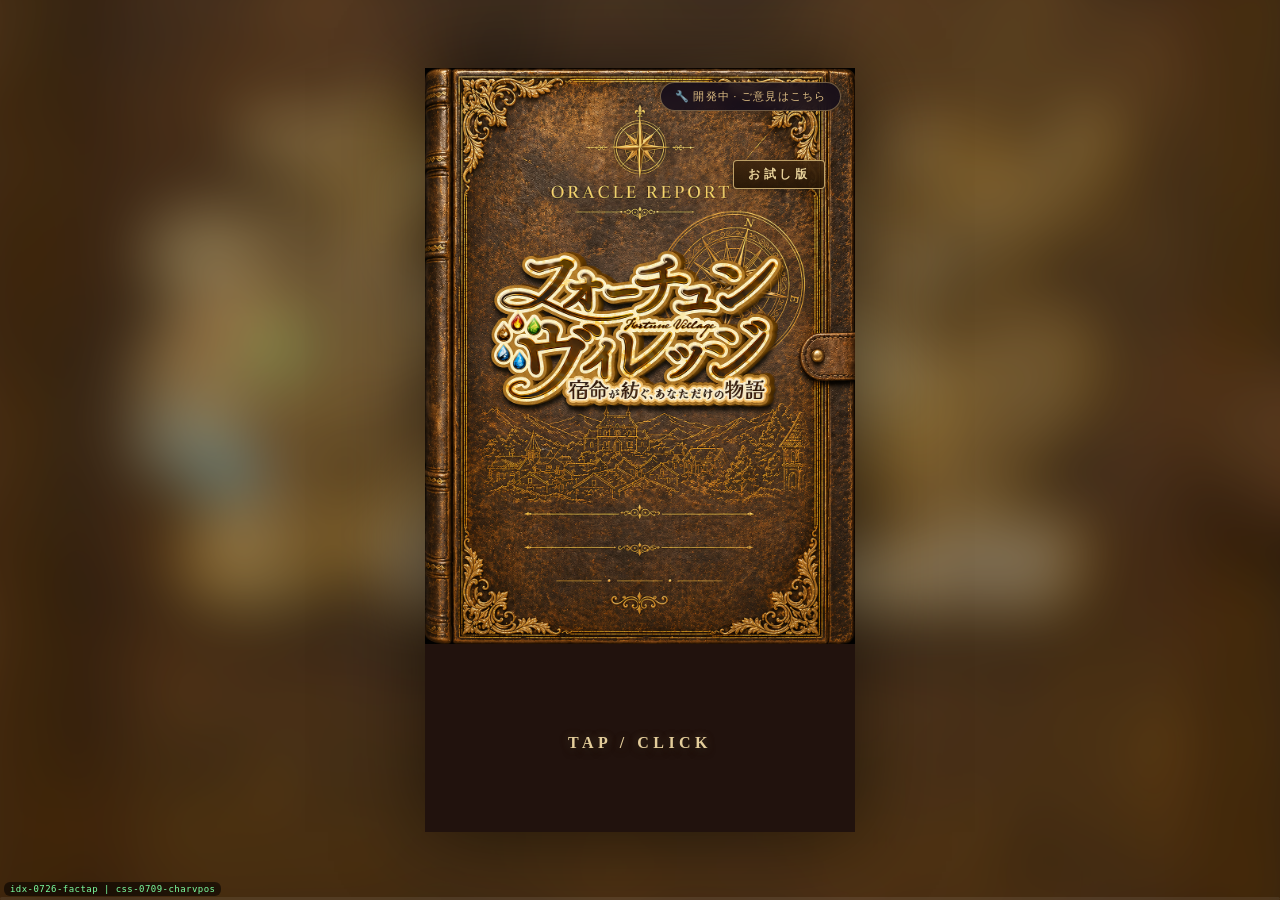
==== commit 35e941a6: "FV: index.html 更新 α ver.0.2.263 (2026/7/26)" ====
--- a/index.html
+++ b/index.html
@@ -575,6 +575,8 @@
   font-family: "Hiragino Mincho ProN","Yu Mincho",Georgia,serif;
 }
 .guide-personal-item:last-child { border-bottom: none; }
+    #bgFacLabel.tap::after { content:' ›'; opacity:0.75; font-weight:700; }
+    #bgFacPanel .guide-personal-item { border-bottom:1px solid rgba(120,90,50,0.14); }
 .guide-personal-label {
   font-size: 12px;
   color: rgba(52,26,26,0.82);
@@ -2348,7 +2350,16 @@
 <div id="app" aria-label="Fortune Village Trial Novel UI">
   <!-- コイン残高HUD -->
   <!-- ★idx-0726-facname 背景の施設名ラベル。z-index は bgViewBlocker(24) より上＝鑑賞モードでも残る。第3段bでタップを載せるまでは pointer-events:none。 -->
-  <div id="bgFacLabel" style="display:none;position:absolute;top:54px;left:14px;z-index:25;padding:5px 11px;border-radius:6px;background:rgba(20,12,30,0.62);border:1px solid rgba(191,167,106,0.32);color:rgba(230,200,140,0.95);font-size:12px;font-weight:700;letter-spacing:0.04em;pointer-events:none;text-shadow:0 1px 3px rgba(0,0,0,0.6);"></div>
+  <div id="bgFacLabel" onclick="event.stopPropagation();openBgFacPanel()" style="display:none;position:absolute;top:54px;left:14px;z-index:25;padding:5px 11px;border-radius:6px;background:rgba(20,12,30,0.62);border:1px solid rgba(191,167,106,0.32);color:rgba(230,200,140,0.95);font-size:12px;font-weight:700;letter-spacing:0.04em;pointer-events:none;text-shadow:0 1px 3px rgba(0,0,0,0.6);"></div>
+  <!-- ★idx-0726-factap エリアの運勢パネル。行は案内板と同じ guide-personal-* を再利用。 -->
+  <div id="bgFacPanel" onclick="closeBgFacPanel(event)" style="display:none;position:fixed;inset:0;z-index:40;align-items:center;justify-content:center;padding:22px;background:rgba(12,8,18,0.55)">
+    <div onclick="event.stopPropagation()" style="position:relative;width:100%;max-width:340px;max-height:78vh;overflow:auto;padding:18px 18px 14px;border-radius:12px;background:#f7f1e3;border:1px solid rgba(120,90,50,0.28);box-shadow:0 10px 34px rgba(0,0,0,0.45)">
+      <button onclick="closeBgFacPanel(event)" style="position:absolute;top:8px;right:10px;width:26px;height:26px;border:none;border-radius:50%;background:rgba(120,90,50,0.12);color:#6a533a;font-size:15px;line-height:1;cursor:pointer;font-family:inherit">×</button>
+      <div id="bgFacPanelTitle" style="font-size:15px;font-weight:700;color:#4a3722;letter-spacing:0.06em"></div>
+      <div id="bgFacPanelSub" style="font-size:10.5px;color:#8a7350;margin-top:3px;margin-bottom:10px"></div>
+      <div id="bgFacPanelItems"></div>
+    </div>
+  </div>
   <div id="coinHud" onclick="openFVShop()" style="display:none;position:absolute;top:54px;right:14px;z-index:26;
     background:rgba(16,10,5,0.78);border:1px solid rgba(216,185,120,0.42);
     border-radius:999px;padding:5px 13px;font-size:12px;
@@ -2973,7 +2984,7 @@
   document.body.appendChild(_sfBtn);
 }
 // ── ビルドID（index.html本体に直書き。配信物の新旧をスクショで判別するため。indexを更新するたびに手で更新）──
-const INDEX_BUILD_ID = 'idx-0726-facname';  // 背景の施設名ラベルを新設＝第3段a（表示のみ）。Studio v1.284.0 が納品する fvData.bgFacLabels（{納品ファイル名:施設名}のフラット形・三状態を解決済み）を読み、背景の実ファイル名で引いて画面左上に出す。★フック＝setBg(className) の一箇所のみ＝全ての背景切替がここを通るため、シーン単位でなく【背景が実際に変わったとき】だけラベルが差し替わる（エリアの語りは7ブロックあり背景据え置きが多いのでちらつかない）。★クラス名でなく実ファイル名で引く＝エリア主画像 bg-{cls} と dirScenes の bg-jf-N は別クラスでも同じ画像を指すため。idx-0726-areatap で作った window._fvBgFileByClass をそのまま再利用（新設なし）。★該当する施設名が無い背景では自動的に消える＝画面ごとの出し分け条件は書いていない。納品されるのは村の背景だけなのでタイトル・ホームでは自然に出ない。★位置＝左上（top:54px left:14px）＝coinHud（top:54px right:14px）と左右対称。下部はテキスト欄と衝突するため避けた。★z-index:25＝bgViewBlocker(24) より上＝背景鑑賞モードでテキスト欄とキャラが消えてもラベルは残る（背景だけになった瞬間こそ『これは何か』が効くため）。第3段bでタップを載せる下地でもある。★pointer-events:none＝現時点では表示のみ。タップは第3段bで解禁する（押しても何も起きない状態を作らないため）。★影響範囲＝CLIENT に bgFacLabels の受け皿／FV_data.json からの取り込み1行／ラベルのDOM1つ／setBg への1行フック／updateBgFacLabel の新設。既存のシーン進行・鑑賞モード・背景切替・逆引き表・引用欄・エリア導入は無改修。⚠実機検品事項＝★エリアの背景ごとに左上へ施設名が出るか（南エリア→南エリア街並み→文化資料館→劇場）＝本版最大の判定点／★背景が変わらないシーン送りでちらつかないか／★鑑賞モードでテキストが消えてもラベルが残るか／★タイトル・ホームで出ないか／⚠★ホームやタイトルへ戻ったときラベルが残らないか＝setBg を通らない画面遷移があると消え残る可能性がある（残るようなら画面遷移側にも hide を足す）／★キャラや coinHud と重ならないか／★中央・内観でも出るか（村長の家／中央役場／執務室／中央会議室）。★★次段＝第3段b＝pointer-events を auto にしてタップ→そのエリアの運勢パネル（guidePersonal を area の方位文字で絞り込む・既に納品済みのため新規データ不要）。  旧 キャラカードの引用欄の折り返しを改善。症状＝「隣で一緒に、答えを探していきたいのです」（20字）で最後の「す」一字だけが次行に落ちる。原因＝幅が数ピクセル足りない（left/right 20px＋padding 16px＋letter-spacing 0.07em）。修正＝①left/right 20→14px・padding 16→12px②letter-spacing 0.07→0.03em（①②で約35pxの余裕＝20字前後は一行に収まる）③text-wrap: balance を追加＝台詞は依頼文の仕様上15〜25字の幅があり、幅を稼ぐだけでは長い台詞で必ず再発するため、溢れたときは19字＋1字ではなく均等に割る。iOS Safari 17.4 以降で有効で、未対応環境では従来の折り返しに戻るだけで害はない。影響範囲＝.char-card-quote と .char-card-quote-inner の二クラスのみ。引用欄は人物画像に重なるため、可読性を落とすフォント縮小（12→11px）は採らなかった。旧 idx-0726-areatap＝エリア導入の余分な二手を削除。症状＝タイトルカード→背景A（キャラ「こちらが、◆エリアです」）のあと、背景Aだけの画面→フェード→同じ背景A＋テキスト、と何も変わらない二段階が挿さる（タップ3回）。原因は二つ。①背景鑑賞モード＝エリア画面のタップ1回目で textbox とキャラを消してTAP待ちに入る。idx-0725-titlecard で「次がタイトルカードなら入らない」条件を足したが、キャラの口上シーンの次は通常シーンのため対象外だった。→修正＝現在のシーンにキャラが立っているときは鑑賞モードに入らない（!_curSc?.char）。風景シーン（char:false）での鑑賞モードは従来どおり残す。②背景切替の誤検出＝判定がクラス名の比較だった。エリア主画像は bg-{cls}、dirScenes は imgFile 経由の bg-jf-N で、クラス名は違うがどちらも同じ ◆エリア.png を指すため、無変化のoverlayフェードが走っていた。→修正＝背景クラス→実ファイル名の逆引き表 window._fvBgFileByClass を作り、実ファイル名で比較する。③付随＝①②を外すと背景無変化の進行経路が即時になりキャラがフェードなしで消えるため、キャラが立っていて次シーンに居ないときは fadeHideTextboxChar で消してから進む（タップは1回）。結果＝キャラ「こちらが…」→タップ1回→背景A＋本文。影響範囲＝①はエリア画面の char:true シーン（導入・準備中）、②はエリア画面の全背景遷移（同じ画像ならフェードが消える・異なる画像なら従来どおり）。bgChanges の使用箇所は1つのみで他の画面に波及しない。旧 idx-0725-charquote＝キャラカードの引用欄（一言）を納品データ charQuote.C から描画。納品が無ければHTMLの既定文をそのまま残すため既存クライアントは壊れない。Studio v1.264.0 以降が charQuote:{C:'「…」',…} を納品する。旧 idx-0725-tsushinfix＝openFvTsushin()内の window._fvSetupDone=false を削除（起動時初期化4行の写し込み事故）。FV通信を開くと初期設定フラグが落ち、ホーム→村長の家で初期設定シーン（ロアン）が開いていた。updateSurveyBtn()呼び出しは残置（フラグが真なら何もしないため無害）。旧 idx-0725-titlecard＝次シーンがタイトルカードのときは背景鑑賞モードに入らない。従来はエリア画面の全タップで textbox/char をフェードアウト→TAP待ち→2回目のタップ、の二段構えになっており、「では、◯エリアへご案内します」の直後に人物のいない部屋を挟んで再タップを強いていた。1回のタップで fadeHideTextboxChar→sceneIndex++→タイトルカードへ自動遷移する。エリアの風景を見せる背景鑑賞モード自体は従来どおり残す。旧 idx-0725-charintro＝キャラクターカードをデータ駆動化＝名前を charNames.central、本文を charIntro.C（Studioが分解済みで納品する{label,en,body}の配列）から描画。charIntro が無い/空なら既定の静的文をそのまま残すため既存クライアントは壊れない。データ駆動時は .from-data で nth-child の英字見出しを止め、納品された en を出す（項目が欠けても位置がずれない）。旧 idx-0725-choicewidth＝2列時のボタン幅を詰める（左右余白26→40px・列間10→24px。行間はdenseで8pxのまま）。背後のキャラクターを見せるため。旧 idx-0725-charname＝静的シーン配列(introScenes/guideScenes/councilScenes/northAreaScenes)のname べた書き"ロアン"を FV_data.json の char.name で上書き。上書き処理は旧 data.json 経路にのみ存在し、Studio が data.json を出力しないため実行されていなかった。旧 idx-0725-choicegrid＝選択肢レイアウトを個数列挙から行数基準へ一般化（4つ以上=2列／奇数=最後を全幅／3行以上=詰める）。全景納品でハブが7個になり型が付かず全幅1列に落ちてキャラを覆う不具合の修正。旧 idx-0717-trial3＝trial2の内容＋「について」パネルから村の読み方のガイドを非表示（ホーム経由の導線を閉鎖・DOMとハンドラは温存）
+const INDEX_BUILD_ID = 'idx-0726-factap';  // 施設名ラベルをタップするとそのエリアの運勢が出るようにした＝第4段。★参照元＝納品済みの CLIENT.guidePersonal（Studio が十二親干法から生成）。新規データは増やしていない＝背景カードごとに持たせる案は採らず（三つ目の複製になるため）index で方位から絞る（✅シン裁定＝案あ）。★絞り込み＝selectedAreaKey を方位の漢字へ変換し items の area を部分一致で拾う。area は Studio 側で自由編集できる文字列（『東・中央エリア』等）のため複合エントリは両方の方位にヒットする＝命式の構造どおり（東は年支の蔵干が三つあるため3組6行になる）。★パネル＝案内板(guideBoardOverlay)はシーン遷移に組み込まれており流用するとシーンが進むため再利用しない。行のCSSクラス guide-personal-* だけ借りて見た目を揃えた新規オーバーレイ。★中身＝見出し『◯◯エリア』＋副題『いま見ているのは 劇場』＋各行『◯◯を見るとき → 施設』。施設名の層の食い違い（ラベルは方位施設・星別施設／ガイドは資源施設）は、見出しでエリアの話と示し副題でタップ対象を示すことで位置づけの違いが読めるようにした。★押せるのは対応する運勢がある画面だけ＝pointer-events を updateBgFacLabel で切り替え、押せるときだけ末尾に › を出す。★タップがシーンを進めないよう onclick で stopPropagation。z-index 40＝bgViewBlocker(24)・ラベル(25)より上＝背景鑑賞モード中も押せる。閉じ方はパネル外タップと×の両方。★影響範囲＝ラベルへの onclick／パネルのDOM／新設関数4本／updateBgFacLabel の分岐／CSS2行。setBg・逆引き表・シーン進行・鑑賞モード・案内板・引用欄・キャラカードは無改修。⚠実機検品事項＝★エリア画面でラベルに › が出てタップでパネルが開くか＝本版最大の判定点／★中身が方位どおりか（南＝夫・蓄財運／東＝3組6行／西・中央＝1組2行）／★タップでシーンが進んでしまわないか／★鑑賞モード中もタップできるか／★パネル外タップと×で閉じるか／★行の見た目が案内板と揃っているか／★運勢が無い画面でラベルが押せないか／JSエラーが出ないか。  旧 背景の施設名ラベルを新設＝第3段a（表示のみ）。Studio v1.284.0 が納品する fvData.bgFacLabels（{納品ファイル名:施設名}のフラット形・三状態を解決済み）を読み、背景の実ファイル名で引いて画面左上に出す。★フック＝setBg(className) の一箇所のみ＝全ての背景切替がここを通るため、シーン単位でなく【背景が実際に変わったとき】だけラベルが差し替わる（エリアの語りは7ブロックあり背景据え置きが多いのでちらつかない）。★クラス名でなく実ファイル名で引く＝エリア主画像 bg-{cls} と dirScenes の bg-jf-N は別クラスでも同じ画像を指すため。idx-0726-areatap で作った window._fvBgFileByClass をそのまま再利用（新設なし）。★該当する施設名が無い背景では自動的に消える＝画面ごとの出し分け条件は書いていない。納品されるのは村の背景だけなのでタイトル・ホームでは自然に出ない。★位置＝左上（top:54px left:14px）＝coinHud（top:54px right:14px）と左右対称。下部はテキスト欄と衝突するため避けた。★z-index:25＝bgViewBlocker(24) より上＝背景鑑賞モードでテキスト欄とキャラが消えてもラベルは残る（背景だけになった瞬間こそ『これは何か』が効くため）。第3段bでタップを載せる下地でもある。★pointer-events:none＝現時点では表示のみ。タップは第3段bで解禁する（押しても何も起きない状態を作らないため）。★影響範囲＝CLIENT に bgFacLabels の受け皿／FV_data.json からの取り込み1行／ラベルのDOM1つ／setBg への1行フック／updateBgFacLabel の新設。既存のシーン進行・鑑賞モード・背景切替・逆引き表・引用欄・エリア導入は無改修。⚠実機検品事項＝★エリアの背景ごとに左上へ施設名が出るか（南エリア→南エリア街並み→文化資料館→劇場）＝本版最大の判定点／★背景が変わらないシーン送りでちらつかないか／★鑑賞モードでテキストが消えてもラベルが残るか／★タイトル・ホームで出ないか／⚠★ホームやタイトルへ戻ったときラベルが残らないか＝setBg を通らない画面遷移があると消え残る可能性がある（残るようなら画面遷移側にも hide を足す）／★キャラや coinHud と重ならないか／★中央・内観でも出るか（村長の家／中央役場／執務室／中央会議室）。★★次段＝第3段b＝pointer-events を auto にしてタップ→そのエリアの運勢パネル（guidePersonal を area の方位文字で絞り込む・既に納品済みのため新規データ不要）。  旧 キャラカードの引用欄の折り返しを改善。症状＝「隣で一緒に、答えを探していきたいのです」（20字）で最後の「す」一字だけが次行に落ちる。原因＝幅が数ピクセル足りない（left/right 20px＋padding 16px＋letter-spacing 0.07em）。修正＝①left/right 20→14px・padding 16→12px②letter-spacing 0.07→0.03em（①②で約35pxの余裕＝20字前後は一行に収まる）③text-wrap: balance を追加＝台詞は依頼文の仕様上15〜25字の幅があり、幅を稼ぐだけでは長い台詞で必ず再発するため、溢れたときは19字＋1字ではなく均等に割る。iOS Safari 17.4 以降で有効で、未対応環境では従来の折り返しに戻るだけで害はない。影響範囲＝.char-card-quote と .char-card-quote-inner の二クラスのみ。引用欄は人物画像に重なるため、可読性を落とすフォント縮小（12→11px）は採らなかった。旧 idx-0726-areatap＝エリア導入の余分な二手を削除。症状＝タイトルカード→背景A（キャラ「こちらが、◆エリアです」）のあと、背景Aだけの画面→フェード→同じ背景A＋テキスト、と何も変わらない二段階が挿さる（タップ3回）。原因は二つ。①背景鑑賞モード＝エリア画面のタップ1回目で textbox とキャラを消してTAP待ちに入る。idx-0725-titlecard で「次がタイトルカードなら入らない」条件を足したが、キャラの口上シーンの次は通常シーンのため対象外だった。→修正＝現在のシーンにキャラが立っているときは鑑賞モードに入らない（!_curSc?.char）。風景シーン（char:false）での鑑賞モードは従来どおり残す。②背景切替の誤検出＝判定がクラス名の比較だった。エリア主画像は bg-{cls}、dirScenes は imgFile 経由の bg-jf-N で、クラス名は違うがどちらも同じ ◆エリア.png を指すため、無変化のoverlayフェードが走っていた。→修正＝背景クラス→実ファイル名の逆引き表 window._fvBgFileByClass を作り、実ファイル名で比較する。③付随＝①②を外すと背景無変化の進行経路が即時になりキャラがフェードなしで消えるため、キャラが立っていて次シーンに居ないときは fadeHideTextboxChar で消してから進む（タップは1回）。結果＝キャラ「こちらが…」→タップ1回→背景A＋本文。影響範囲＝①はエリア画面の char:true シーン（導入・準備中）、②はエリア画面の全背景遷移（同じ画像ならフェードが消える・異なる画像なら従来どおり）。bgChanges の使用箇所は1つのみで他の画面に波及しない。旧 idx-0725-charquote＝キャラカードの引用欄（一言）を納品データ charQuote.C から描画。納品が無ければHTMLの既定文をそのまま残すため既存クライアントは壊れない。Studio v1.264.0 以降が charQuote:{C:'「…」',…} を納品する。旧 idx-0725-tsushinfix＝openFvTsushin()内の window._fvSetupDone=false を削除（起動時初期化4行の写し込み事故）。FV通信を開くと初期設定フラグが落ち、ホーム→村長の家で初期設定シーン（ロアン）が開いていた。updateSurveyBtn()呼び出しは残置（フラグが真なら何もしないため無害）。旧 idx-0725-titlecard＝次シーンがタイトルカードのときは背景鑑賞モードに入らない。従来はエリア画面の全タップで textbox/char をフェードアウト→TAP待ち→2回目のタップ、の二段構えになっており、「では、◯エリアへご案内します」の直後に人物のいない部屋を挟んで再タップを強いていた。1回のタップで fadeHideTextboxChar→sceneIndex++→タイトルカードへ自動遷移する。エリアの風景を見せる背景鑑賞モード自体は従来どおり残す。旧 idx-0725-charintro＝キャラクターカードをデータ駆動化＝名前を charNames.central、本文を charIntro.C（Studioが分解済みで納品する{label,en,body}の配列）から描画。charIntro が無い/空なら既定の静的文をそのまま残すため既存クライアントは壊れない。データ駆動時は .from-data で nth-child の英字見出しを止め、納品された en を出す（項目が欠けても位置がずれない）。旧 idx-0725-choicewidth＝2列時のボタン幅を詰める（左右余白26→40px・列間10→24px。行間はdenseで8pxのまま）。背後のキャラクターを見せるため。旧 idx-0725-charname＝静的シーン配列(introScenes/guideScenes/councilScenes/northAreaScenes)のname べた書き"ロアン"を FV_data.json の char.name で上書き。上書き処理は旧 data.json 経路にのみ存在し、Studio が data.json を出力しないため実行されていなかった。旧 idx-0725-choicegrid＝選択肢レイアウトを個数列挙から行数基準へ一般化（4つ以上=2列／奇数=最後を全幅／3行以上=詰める）。全景納品でハブが7個になり型が付かず全幅1列に落ちてキャラを覆う不具合の修正。旧 idx-0717-trial3＝trial2の内容＋「について」パネルから村の読み方のガイドを非表示（ホーム経由の導線を閉鎖・DOMとハンドラは温存）
 {
   const _bb = document.createElement('div');
   // style.css側の :root { --css-build-id } を読んで連結表示（CSS未反映/キャッシュ/読込失敗をスクショで判別）
@@ -4402,6 +4413,51 @@
 }
 
 // ── ユーティリティ ──
+// ★idx-0726-factap エリアの運勢パネル。
+// 参照元は納品済みの CLIENT.guidePersonal（Studio が十二親干法から生成）。新規データは増やしていない。
+// area は自由文字列（「東・中央エリア」等）のため方位の漢字で部分一致を取る＝複合エントリが両方にヒットする。
+function _bgFacAreaJp(){
+  try {
+    const k = (typeof selectedAreaKey !== 'undefined' && selectedAreaKey) ? String(selectedAreaKey) : '';
+    const m = { north:'北', south:'南', east:'東', west:'西', central:'中央',
+                N:'北', S:'南', E:'東', W:'西', C:'中央',
+                '北':'北','南':'南','東':'東','西':'西','中央':'中央' };
+    return m[k] || '';
+  } catch(e) { return ''; }
+}
+function _bgFacItems(jp){
+  try {
+    if (!jp) return [];
+    const items = (typeof CLIENT !== 'undefined' && CLIENT.guidePersonal && CLIENT.guidePersonal.items) || [];
+    return items.filter(it => String((it && it.area) || '').includes(jp));
+  } catch(e) { return []; }
+}
+function openBgFacPanel(){
+  try {
+    const jp = _bgFacAreaJp();
+    const hits = _bgFacItems(jp);
+    if (!jp || !hits.length) return;
+    const esc = s => String(s == null ? '' : s).replace(/&/g,'&amp;').replace(/</g,'&lt;').replace(/>/g,'&gt;');
+    const t = document.getElementById('bgFacPanelTitle');
+    const sub = document.getElementById('bgFacPanelSub');
+    const box = document.getElementById('bgFacPanelItems');
+    const lbl = document.getElementById('bgFacLabel');
+    if (t) t.textContent = jp + 'エリア';
+    const cur = lbl ? String(lbl.textContent || '') : '';
+    if (sub) { sub.textContent = cur ? ('いま見ているのは ' + cur) : ''; sub.style.display = cur ? 'block' : 'none'; }
+    if (box) box.innerHTML = hits.map(it =>
+      '<div class="guide-personal-item"><span class="guide-personal-label">' + esc(it.label) + '</span>'
+      + '<span class="guide-personal-arrow">\u2192</span>'
+      + '<span class="guide-personal-fac">' + esc(it.facility || '') + '</span></div>').join('');
+    const p = document.getElementById('bgFacPanel');
+    if (p) p.style.display = 'flex';
+  } catch(e) {}
+}
+function closeBgFacPanel(ev){
+  try { if (ev && ev.stopPropagation) ev.stopPropagation(); } catch(e) {}
+  const p = document.getElementById('bgFacPanel');
+  if (p) p.style.display = 'none';
+}
 // ★idx-0726-facname 背景の実ファイル名で施設名を引いて左上に出す。
 // クラス名ではなく実ファイル名で引くのは、エリア主画像(bg-{cls})と dirScenes(bg-jf-N)が
 // 別クラスでも同じ画像を指すため（idx-0726-areatap で作った逆引き表をそのまま使う）。
@@ -4413,8 +4469,14 @@
     const map  = (typeof CLIENT !== 'undefined' && CLIENT.bgFacLabels) || null;
     const file = (window._fvBgFileByClass || {})[className] || '';
     const name = (map && file && map[file]) || '';
-    if (name) { el.textContent = name; el.style.display = 'block'; }
-    else { el.textContent = ''; el.style.display = 'none'; }
+    if (name) {
+      el.textContent = name; el.style.display = 'block';
+      // 対応する運勢がある画面でだけ押せるようにする（押しても何も出ない状態を作らない）
+      const _tap = _bgFacItems(_bgFacAreaJp()).length > 0;
+      el.style.pointerEvents = _tap ? 'auto' : 'none';
+      el.style.cursor = _tap ? 'pointer' : '';
+      el.classList.toggle('tap', _tap);
+    } else { el.textContent = ''; el.style.display = 'none'; el.classList.remove('tap'); }
   } catch(e) {}
 }
 function setBg(className) {
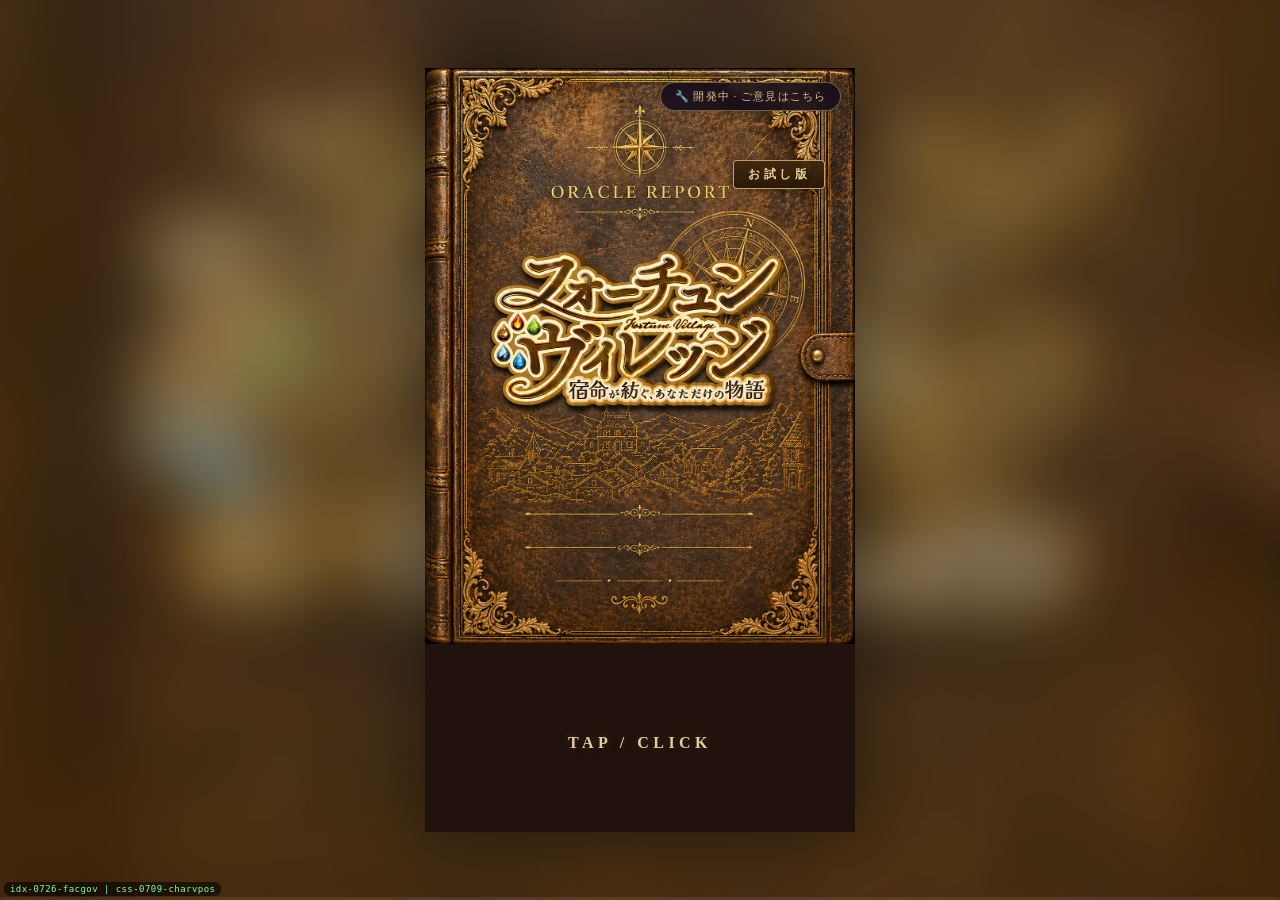
==== commit b3f0ec94: "FV: index.html 更新 α ver.0.2.264 (2026/7/26)" ====
--- a/index.html
+++ b/index.html
@@ -2357,6 +2357,7 @@
       <button onclick="closeBgFacPanel(event)" style="position:absolute;top:8px;right:10px;width:26px;height:26px;border:none;border-radius:50%;background:rgba(120,90,50,0.12);color:#6a533a;font-size:15px;line-height:1;cursor:pointer;font-family:inherit">×</button>
       <div id="bgFacPanelTitle" style="font-size:15px;font-weight:700;color:#4a3722;letter-spacing:0.06em"></div>
       <div id="bgFacPanelSub" style="font-size:10.5px;color:#8a7350;margin-top:3px;margin-bottom:10px"></div>
+      <div id="bgFacPanelGov" style="display:none;font-size:11.5px;color:#5a4630;padding:7px 0;margin-bottom:6px;border-top:1px solid rgba(120,90,50,0.16);border-bottom:1px solid rgba(120,90,50,0.16)"><span style="font-size:9.5px;color:#9a8460;margin-right:8px">司るもの</span><b id="bgFacPanelGovText" style="font-weight:700"></b></div>
       <div id="bgFacPanelItems"></div>
     </div>
   </div>
@@ -2984,7 +2985,7 @@
   document.body.appendChild(_sfBtn);
 }
 // ── ビルドID（index.html本体に直書き。配信物の新旧をスクショで判別するため。indexを更新するたびに手で更新）──
-const INDEX_BUILD_ID = 'idx-0726-factap';  // 施設名ラベルをタップするとそのエリアの運勢が出るようにした＝第4段。★参照元＝納品済みの CLIENT.guidePersonal（Studio が十二親干法から生成）。新規データは増やしていない＝背景カードごとに持たせる案は採らず（三つ目の複製になるため）index で方位から絞る（✅シン裁定＝案あ）。★絞り込み＝selectedAreaKey を方位の漢字へ変換し items の area を部分一致で拾う。area は Studio 側で自由編集できる文字列（『東・中央エリア』等）のため複合エントリは両方の方位にヒットする＝命式の構造どおり（東は年支の蔵干が三つあるため3組6行になる）。★パネル＝案内板(guideBoardOverlay)はシーン遷移に組み込まれており流用するとシーンが進むため再利用しない。行のCSSクラス guide-personal-* だけ借りて見た目を揃えた新規オーバーレイ。★中身＝見出し『◯◯エリア』＋副題『いま見ているのは 劇場』＋各行『◯◯を見るとき → 施設』。施設名の層の食い違い（ラベルは方位施設・星別施設／ガイドは資源施設）は、見出しでエリアの話と示し副題でタップ対象を示すことで位置づけの違いが読めるようにした。★押せるのは対応する運勢がある画面だけ＝pointer-events を updateBgFacLabel で切り替え、押せるときだけ末尾に › を出す。★タップがシーンを進めないよう onclick で stopPropagation。z-index 40＝bgViewBlocker(24)・ラベル(25)より上＝背景鑑賞モード中も押せる。閉じ方はパネル外タップと×の両方。★影響範囲＝ラベルへの onclick／パネルのDOM／新設関数4本／updateBgFacLabel の分岐／CSS2行。setBg・逆引き表・シーン進行・鑑賞モード・案内板・引用欄・キャラカードは無改修。⚠実機検品事項＝★エリア画面でラベルに › が出てタップでパネルが開くか＝本版最大の判定点／★中身が方位どおりか（南＝夫・蓄財運／東＝3組6行／西・中央＝1組2行）／★タップでシーンが進んでしまわないか／★鑑賞モード中もタップできるか／★パネル外タップと×で閉じるか／★行の見た目が案内板と揃っているか／★運勢が無い画面でラベルが押せないか／JSエラーが出ないか。  旧 背景の施設名ラベルを新設＝第3段a（表示のみ）。Studio v1.284.0 が納品する fvData.bgFacLabels（{納品ファイル名:施設名}のフラット形・三状態を解決済み）を読み、背景の実ファイル名で引いて画面左上に出す。★フック＝setBg(className) の一箇所のみ＝全ての背景切替がここを通るため、シーン単位でなく【背景が実際に変わったとき】だけラベルが差し替わる（エリアの語りは7ブロックあり背景据え置きが多いのでちらつかない）。★クラス名でなく実ファイル名で引く＝エリア主画像 bg-{cls} と dirScenes の bg-jf-N は別クラスでも同じ画像を指すため。idx-0726-areatap で作った window._fvBgFileByClass をそのまま再利用（新設なし）。★該当する施設名が無い背景では自動的に消える＝画面ごとの出し分け条件は書いていない。納品されるのは村の背景だけなのでタイトル・ホームでは自然に出ない。★位置＝左上（top:54px left:14px）＝coinHud（top:54px right:14px）と左右対称。下部はテキスト欄と衝突するため避けた。★z-index:25＝bgViewBlocker(24) より上＝背景鑑賞モードでテキスト欄とキャラが消えてもラベルは残る（背景だけになった瞬間こそ『これは何か』が効くため）。第3段bでタップを載せる下地でもある。★pointer-events:none＝現時点では表示のみ。タップは第3段bで解禁する（押しても何も起きない状態を作らないため）。★影響範囲＝CLIENT に bgFacLabels の受け皿／FV_data.json からの取り込み1行／ラベルのDOM1つ／setBg への1行フック／updateBgFacLabel の新設。既存のシーン進行・鑑賞モード・背景切替・逆引き表・引用欄・エリア導入は無改修。⚠実機検品事項＝★エリアの背景ごとに左上へ施設名が出るか（南エリア→南エリア街並み→文化資料館→劇場）＝本版最大の判定点／★背景が変わらないシーン送りでちらつかないか／★鑑賞モードでテキストが消えてもラベルが残るか／★タイトル・ホームで出ないか／⚠★ホームやタイトルへ戻ったときラベルが残らないか＝setBg を通らない画面遷移があると消え残る可能性がある（残るようなら画面遷移側にも hide を足す）／★キャラや coinHud と重ならないか／★中央・内観でも出るか（村長の家／中央役場／執務室／中央会議室）。★★次段＝第3段b＝pointer-events を auto にしてタップ→そのエリアの運勢パネル（guidePersonal を area の方位文字で絞り込む・既に納品済みのため新規データ不要）。  旧 キャラカードの引用欄の折り返しを改善。症状＝「隣で一緒に、答えを探していきたいのです」（20字）で最後の「す」一字だけが次行に落ちる。原因＝幅が数ピクセル足りない（left/right 20px＋padding 16px＋letter-spacing 0.07em）。修正＝①left/right 20→14px・padding 16→12px②letter-spacing 0.07→0.03em（①②で約35pxの余裕＝20字前後は一行に収まる）③text-wrap: balance を追加＝台詞は依頼文の仕様上15〜25字の幅があり、幅を稼ぐだけでは長い台詞で必ず再発するため、溢れたときは19字＋1字ではなく均等に割る。iOS Safari 17.4 以降で有効で、未対応環境では従来の折り返しに戻るだけで害はない。影響範囲＝.char-card-quote と .char-card-quote-inner の二クラスのみ。引用欄は人物画像に重なるため、可読性を落とすフォント縮小（12→11px）は採らなかった。旧 idx-0726-areatap＝エリア導入の余分な二手を削除。症状＝タイトルカード→背景A（キャラ「こちらが、◆エリアです」）のあと、背景Aだけの画面→フェード→同じ背景A＋テキスト、と何も変わらない二段階が挿さる（タップ3回）。原因は二つ。①背景鑑賞モード＝エリア画面のタップ1回目で textbox とキャラを消してTAP待ちに入る。idx-0725-titlecard で「次がタイトルカードなら入らない」条件を足したが、キャラの口上シーンの次は通常シーンのため対象外だった。→修正＝現在のシーンにキャラが立っているときは鑑賞モードに入らない（!_curSc?.char）。風景シーン（char:false）での鑑賞モードは従来どおり残す。②背景切替の誤検出＝判定がクラス名の比較だった。エリア主画像は bg-{cls}、dirScenes は imgFile 経由の bg-jf-N で、クラス名は違うがどちらも同じ ◆エリア.png を指すため、無変化のoverlayフェードが走っていた。→修正＝背景クラス→実ファイル名の逆引き表 window._fvBgFileByClass を作り、実ファイル名で比較する。③付随＝①②を外すと背景無変化の進行経路が即時になりキャラがフェードなしで消えるため、キャラが立っていて次シーンに居ないときは fadeHideTextboxChar で消してから進む（タップは1回）。結果＝キャラ「こちらが…」→タップ1回→背景A＋本文。影響範囲＝①はエリア画面の char:true シーン（導入・準備中）、②はエリア画面の全背景遷移（同じ画像ならフェードが消える・異なる画像なら従来どおり）。bgChanges の使用箇所は1つのみで他の画面に波及しない。旧 idx-0725-charquote＝キャラカードの引用欄（一言）を納品データ charQuote.C から描画。納品が無ければHTMLの既定文をそのまま残すため既存クライアントは壊れない。Studio v1.264.0 以降が charQuote:{C:'「…」',…} を納品する。旧 idx-0725-tsushinfix＝openFvTsushin()内の window._fvSetupDone=false を削除（起動時初期化4行の写し込み事故）。FV通信を開くと初期設定フラグが落ち、ホーム→村長の家で初期設定シーン（ロアン）が開いていた。updateSurveyBtn()呼び出しは残置（フラグが真なら何もしないため無害）。旧 idx-0725-titlecard＝次シーンがタイトルカードのときは背景鑑賞モードに入らない。従来はエリア画面の全タップで textbox/char をフェードアウト→TAP待ち→2回目のタップ、の二段構えになっており、「では、◯エリアへご案内します」の直後に人物のいない部屋を挟んで再タップを強いていた。1回のタップで fadeHideTextboxChar→sceneIndex++→タイトルカードへ自動遷移する。エリアの風景を見せる背景鑑賞モード自体は従来どおり残す。旧 idx-0725-charintro＝キャラクターカードをデータ駆動化＝名前を charNames.central、本文を charIntro.C（Studioが分解済みで納品する{label,en,body}の配列）から描画。charIntro が無い/空なら既定の静的文をそのまま残すため既存クライアントは壊れない。データ駆動時は .from-data で nth-child の英字見出しを止め、納品された en を出す（項目が欠けても位置がずれない）。旧 idx-0725-choicewidth＝2列時のボタン幅を詰める（左右余白26→40px・列間10→24px。行間はdenseで8pxのまま）。背後のキャラクターを見せるため。旧 idx-0725-charname＝静的シーン配列(introScenes/guideScenes/councilScenes/northAreaScenes)のname べた書き"ロアン"を FV_data.json の char.name で上書き。上書き処理は旧 data.json 経路にのみ存在し、Studio が data.json を出力しないため実行されていなかった。旧 idx-0725-choicegrid＝選択肢レイアウトを個数列挙から行数基準へ一般化（4つ以上=2列／奇数=最後を全幅／3行以上=詰める）。全景納品でハブが7個になり型が付かず全幅1列に落ちてキャラを覆う不具合の修正。旧 idx-0717-trial3＝trial2の内容＋「について」パネルから村の読み方のガイドを非表示（ホーム経由の導線を閉鎖・DOMとハンドラは温存）
+const INDEX_BUILD_ID = 'idx-0726-facgov';  // 運勢パネルの上部に『司るもの』を追加。★発端＝北の『図書館・書院』をタップしても図書館の情報が出ないとシン指摘。★構造＝背景に出している施設は三層あり導出元が違う。方位施設（図書館・書院）は方位の五徳から導かれ命式不問／星別施設（私塾）は主星×方位／資源施設（精錬所・鍛冶場）は干から。guidePersonal が持つのは資源施設だけなので、方位施設をタップしても対応する行が無かった。★対処＝施設ごとに出し分けるのではなく、すべてのカードで同じパネルを出し上部に『司るもの』を足す。図書館・書院は『知恵・学び』の器そのものなので上部だけで説明がつき、星別施設も資源施設も同じエリアの話なので情報が増えるだけで害がない。施設ごとの分岐ロジックが要らない。★参照元＝CLIENT.areaVirtues（Studio v1.288.0 が正典 FVAREA_DICT.virtues から組み立てて納品）。index に直書きしていない＝意味層の源泉は正典に一本化する。★中身＝北:知恵・学び／南:表現・伝達／東:生活・幸福／西:名誉・責任／中央:豊かさ・愛・財。『印徳』等の用語と人物象（母・目上／子ども・目下）は出さない（✅シン裁定＝人物は今回のエリア表示では除外）。★開く条件を緩めた＝運勢の行が無くても司るものがあればパネルは成立する。ラベルのタップ可否判定も同じ条件に揃えた。★影響範囲＝CLIENT の受け皿／取り込み1行／パネルDOMに1行／_bgFacGov の新設／openBgFacPanel の2箇所／updateBgFacLabel の判定。setBg・逆引き表・シーン進行・鑑賞モード・案内板・引用欄は無改修。⚠実機検品事項＝★パネル上部に『司るもの 知恵・学び』が出るか＝本版最大の判定点／★方位ごとに正しい値か（南:表現・伝達／東:生活・幸福／西:名誉・責任／中央:豊かさ・愛・財）／★人物象が出ていないか／★運勢の行が従来どおり出るか／★Studio が v1.288.0 未満で納品した（areaVirtues が無い）データでも従来どおり動くか＝後方互換の確認／JSエラーが出ないか。  旧 施設名ラベルをタップするとそのエリアの運勢が出るようにした＝第4段。★参照元＝納品済みの CLIENT.guidePersonal（Studio が十二親干法から生成）。新規データは増やしていない＝背景カードごとに持たせる案は採らず（三つ目の複製になるため）index で方位から絞る（✅シン裁定＝案あ）。★絞り込み＝selectedAreaKey を方位の漢字へ変換し items の area を部分一致で拾う。area は Studio 側で自由編集できる文字列（『東・中央エリア』等）のため複合エントリは両方の方位にヒットする＝命式の構造どおり（東は年支の蔵干が三つあるため3組6行になる）。★パネル＝案内板(guideBoardOverlay)はシーン遷移に組み込まれており流用するとシーンが進むため再利用しない。行のCSSクラス guide-personal-* だけ借りて見た目を揃えた新規オーバーレイ。★中身＝見出し『◯◯エリア』＋副題『いま見ているのは 劇場』＋各行『◯◯を見るとき → 施設』。施設名の層の食い違い（ラベルは方位施設・星別施設／ガイドは資源施設）は、見出しでエリアの話と示し副題でタップ対象を示すことで位置づけの違いが読めるようにした。★押せるのは対応する運勢がある画面だけ＝pointer-events を updateBgFacLabel で切り替え、押せるときだけ末尾に › を出す。★タップがシーンを進めないよう onclick で stopPropagation。z-index 40＝bgViewBlocker(24)・ラベル(25)より上＝背景鑑賞モード中も押せる。閉じ方はパネル外タップと×の両方。★影響範囲＝ラベルへの onclick／パネルのDOM／新設関数4本／updateBgFacLabel の分岐／CSS2行。setBg・逆引き表・シーン進行・鑑賞モード・案内板・引用欄・キャラカードは無改修。⚠実機検品事項＝★エリア画面でラベルに › が出てタップでパネルが開くか＝本版最大の判定点／★中身が方位どおりか（南＝夫・蓄財運／東＝3組6行／西・中央＝1組2行）／★タップでシーンが進んでしまわないか／★鑑賞モード中もタップできるか／★パネル外タップと×で閉じるか／★行の見た目が案内板と揃っているか／★運勢が無い画面でラベルが押せないか／JSエラーが出ないか。  旧 背景の施設名ラベルを新設＝第3段a（表示のみ）。Studio v1.284.0 が納品する fvData.bgFacLabels（{納品ファイル名:施設名}のフラット形・三状態を解決済み）を読み、背景の実ファイル名で引いて画面左上に出す。★フック＝setBg(className) の一箇所のみ＝全ての背景切替がここを通るため、シーン単位でなく【背景が実際に変わったとき】だけラベルが差し替わる（エリアの語りは7ブロックあり背景据え置きが多いのでちらつかない）。★クラス名でなく実ファイル名で引く＝エリア主画像 bg-{cls} と dirScenes の bg-jf-N は別クラスでも同じ画像を指すため。idx-0726-areatap で作った window._fvBgFileByClass をそのまま再利用（新設なし）。★該当する施設名が無い背景では自動的に消える＝画面ごとの出し分け条件は書いていない。納品されるのは村の背景だけなのでタイトル・ホームでは自然に出ない。★位置＝左上（top:54px left:14px）＝coinHud（top:54px right:14px）と左右対称。下部はテキスト欄と衝突するため避けた。★z-index:25＝bgViewBlocker(24) より上＝背景鑑賞モードでテキスト欄とキャラが消えてもラベルは残る（背景だけになった瞬間こそ『これは何か』が効くため）。第3段bでタップを載せる下地でもある。★pointer-events:none＝現時点では表示のみ。タップは第3段bで解禁する（押しても何も起きない状態を作らないため）。★影響範囲＝CLIENT に bgFacLabels の受け皿／FV_data.json からの取り込み1行／ラベルのDOM1つ／setBg への1行フック／updateBgFacLabel の新設。既存のシーン進行・鑑賞モード・背景切替・逆引き表・引用欄・エリア導入は無改修。⚠実機検品事項＝★エリアの背景ごとに左上へ施設名が出るか（南エリア→南エリア街並み→文化資料館→劇場）＝本版最大の判定点／★背景が変わらないシーン送りでちらつかないか／★鑑賞モードでテキストが消えてもラベルが残るか／★タイトル・ホームで出ないか／⚠★ホームやタイトルへ戻ったときラベルが残らないか＝setBg を通らない画面遷移があると消え残る可能性がある（残るようなら画面遷移側にも hide を足す）／★キャラや coinHud と重ならないか／★中央・内観でも出るか（村長の家／中央役場／執務室／中央会議室）。★★次段＝第3段b＝pointer-events を auto にしてタップ→そのエリアの運勢パネル（guidePersonal を area の方位文字で絞り込む・既に納品済みのため新規データ不要）。  旧 キャラカードの引用欄の折り返しを改善。症状＝「隣で一緒に、答えを探していきたいのです」（20字）で最後の「す」一字だけが次行に落ちる。原因＝幅が数ピクセル足りない（left/right 20px＋padding 16px＋letter-spacing 0.07em）。修正＝①left/right 20→14px・padding 16→12px②letter-spacing 0.07→0.03em（①②で約35pxの余裕＝20字前後は一行に収まる）③text-wrap: balance を追加＝台詞は依頼文の仕様上15〜25字の幅があり、幅を稼ぐだけでは長い台詞で必ず再発するため、溢れたときは19字＋1字ではなく均等に割る。iOS Safari 17.4 以降で有効で、未対応環境では従来の折り返しに戻るだけで害はない。影響範囲＝.char-card-quote と .char-card-quote-inner の二クラスのみ。引用欄は人物画像に重なるため、可読性を落とすフォント縮小（12→11px）は採らなかった。旧 idx-0726-areatap＝エリア導入の余分な二手を削除。症状＝タイトルカード→背景A（キャラ「こちらが、◆エリアです」）のあと、背景Aだけの画面→フェード→同じ背景A＋テキスト、と何も変わらない二段階が挿さる（タップ3回）。原因は二つ。①背景鑑賞モード＝エリア画面のタップ1回目で textbox とキャラを消してTAP待ちに入る。idx-0725-titlecard で「次がタイトルカードなら入らない」条件を足したが、キャラの口上シーンの次は通常シーンのため対象外だった。→修正＝現在のシーンにキャラが立っているときは鑑賞モードに入らない（!_curSc?.char）。風景シーン（char:false）での鑑賞モードは従来どおり残す。②背景切替の誤検出＝判定がクラス名の比較だった。エリア主画像は bg-{cls}、dirScenes は imgFile 経由の bg-jf-N で、クラス名は違うがどちらも同じ ◆エリア.png を指すため、無変化のoverlayフェードが走っていた。→修正＝背景クラス→実ファイル名の逆引き表 window._fvBgFileByClass を作り、実ファイル名で比較する。③付随＝①②を外すと背景無変化の進行経路が即時になりキャラがフェードなしで消えるため、キャラが立っていて次シーンに居ないときは fadeHideTextboxChar で消してから進む（タップは1回）。結果＝キャラ「こちらが…」→タップ1回→背景A＋本文。影響範囲＝①はエリア画面の char:true シーン（導入・準備中）、②はエリア画面の全背景遷移（同じ画像ならフェードが消える・異なる画像なら従来どおり）。bgChanges の使用箇所は1つのみで他の画面に波及しない。旧 idx-0725-charquote＝キャラカードの引用欄（一言）を納品データ charQuote.C から描画。納品が無ければHTMLの既定文をそのまま残すため既存クライアントは壊れない。Studio v1.264.0 以降が charQuote:{C:'「…」',…} を納品する。旧 idx-0725-tsushinfix＝openFvTsushin()内の window._fvSetupDone=false を削除（起動時初期化4行の写し込み事故）。FV通信を開くと初期設定フラグが落ち、ホーム→村長の家で初期設定シーン（ロアン）が開いていた。updateSurveyBtn()呼び出しは残置（フラグが真なら何もしないため無害）。旧 idx-0725-titlecard＝次シーンがタイトルカードのときは背景鑑賞モードに入らない。従来はエリア画面の全タップで textbox/char をフェードアウト→TAP待ち→2回目のタップ、の二段構えになっており、「では、◯エリアへご案内します」の直後に人物のいない部屋を挟んで再タップを強いていた。1回のタップで fadeHideTextboxChar→sceneIndex++→タイトルカードへ自動遷移する。エリアの風景を見せる背景鑑賞モード自体は従来どおり残す。旧 idx-0725-charintro＝キャラクターカードをデータ駆動化＝名前を charNames.central、本文を charIntro.C（Studioが分解済みで納品する{label,en,body}の配列）から描画。charIntro が無い/空なら既定の静的文をそのまま残すため既存クライアントは壊れない。データ駆動時は .from-data で nth-child の英字見出しを止め、納品された en を出す（項目が欠けても位置がずれない）。旧 idx-0725-choicewidth＝2列時のボタン幅を詰める（左右余白26→40px・列間10→24px。行間はdenseで8pxのまま）。背後のキャラクターを見せるため。旧 idx-0725-charname＝静的シーン配列(introScenes/guideScenes/councilScenes/northAreaScenes)のname べた書き"ロアン"を FV_data.json の char.name で上書き。上書き処理は旧 data.json 経路にのみ存在し、Studio が data.json を出力しないため実行されていなかった。旧 idx-0725-choicegrid＝選択肢レイアウトを個数列挙から行数基準へ一般化（4つ以上=2列／奇数=最後を全幅／3行以上=詰める）。全景納品でハブが7個になり型が付かず全幅1列に落ちてキャラを覆う不具合の修正。旧 idx-0717-trial3＝trial2の内容＋「について」パネルから村の読み方のガイドを非表示（ホーム経由の導線を閉鎖・DOMとハンドラは温存）
 {
   const _bb = document.createElement('div');
   // style.css側の :root { --css-build-id } を読んで連結表示（CSS未反映/キャッシュ/読込失敗をスクショで判別）
@@ -3061,6 +3062,7 @@
   meishiki: "戊午・乙卯・甲戌",  // サンプル命式（data.jsonで上書き）
   guidePersonal: null,
   bgFacLabels: null,
+  areaVirtues: null,
   achievements: null
 };
 
@@ -3180,6 +3182,8 @@
     if (fvData.fvData?.guidePersonal) CLIENT.guidePersonal = fvData.fvData.guidePersonal;
     // ★idx-0726-facname 背景の施設名（Studio v1.284.0 が三状態を解決して納品）
     if (fvData.fvData?.bgFacLabels) CLIENT.bgFacLabels = fvData.fvData.bgFacLabels;
+    // ★idx-0726-facgov エリアが司るもの（Studio v1.288.0 が正典 FVAREA_DICT.virtues から組み立てて納品）
+    if (fvData.fvData?.areaVirtues) CLIENT.areaVirtues = fvData.fvData.areaVirtues;
     // areaInfoをAREA_INFOに反映（Studio v1で編集した値を使用）
     AREA_INFO = JSON.parse(JSON.stringify(AREA_INFO_DEFAULT));
     const customAreaInfo = fvData.fvData?.areaInfo || {};
@@ -4432,11 +4436,20 @@
     return items.filter(it => String((it && it.area) || '').includes(jp));
   } catch(e) { return []; }
 }
+function _bgFacGov(jp){
+  try {
+    if (!jp) return '';
+    const m = (typeof CLIENT !== 'undefined' && CLIENT.areaVirtues) || null;
+    return (m && m[jp]) ? String(m[jp]) : '';
+  } catch(e) { return ''; }
+}
 function openBgFacPanel(){
   try {
     const jp = _bgFacAreaJp();
     const hits = _bgFacItems(jp);
-    if (!jp || !hits.length) return;
+    const gov = _bgFacGov(jp);
+    // 司るものだけでもパネルは成立する（方位施設のように運勢の行を持たない背景があるため）
+    if (!jp || (!hits.length && !gov)) return;
     const esc = s => String(s == null ? '' : s).replace(/&/g,'&amp;').replace(/</g,'&lt;').replace(/>/g,'&gt;');
     const t = document.getElementById('bgFacPanelTitle');
     const sub = document.getElementById('bgFacPanelSub');
@@ -4445,6 +4458,10 @@
     if (t) t.textContent = jp + 'エリア';
     const cur = lbl ? String(lbl.textContent || '') : '';
     if (sub) { sub.textContent = cur ? ('いま見ているのは ' + cur) : ''; sub.style.display = cur ? 'block' : 'none'; }
+    const g = document.getElementById('bgFacPanelGov');
+    const gt = document.getElementById('bgFacPanelGovText');
+    if (gt) gt.textContent = gov;
+    if (g) g.style.display = gov ? 'block' : 'none';
     if (box) box.innerHTML = hits.map(it =>
       '<div class="guide-personal-item"><span class="guide-personal-label">' + esc(it.label) + '</span>'
       + '<span class="guide-personal-arrow">\u2192</span>'
@@ -4472,7 +4489,8 @@
     if (name) {
       el.textContent = name; el.style.display = 'block';
       // 対応する運勢がある画面でだけ押せるようにする（押しても何も出ない状態を作らない）
-      const _tap = _bgFacItems(_bgFacAreaJp()).length > 0;
+      const _jp = _bgFacAreaJp();
+      const _tap = !!_jp && (_bgFacItems(_jp).length > 0 || !!_bgFacGov(_jp));
       el.style.pointerEvents = _tap ? 'auto' : 'none';
       el.style.cursor = _tap ? 'pointer' : '';
       el.classList.toggle('tap', _tap);
